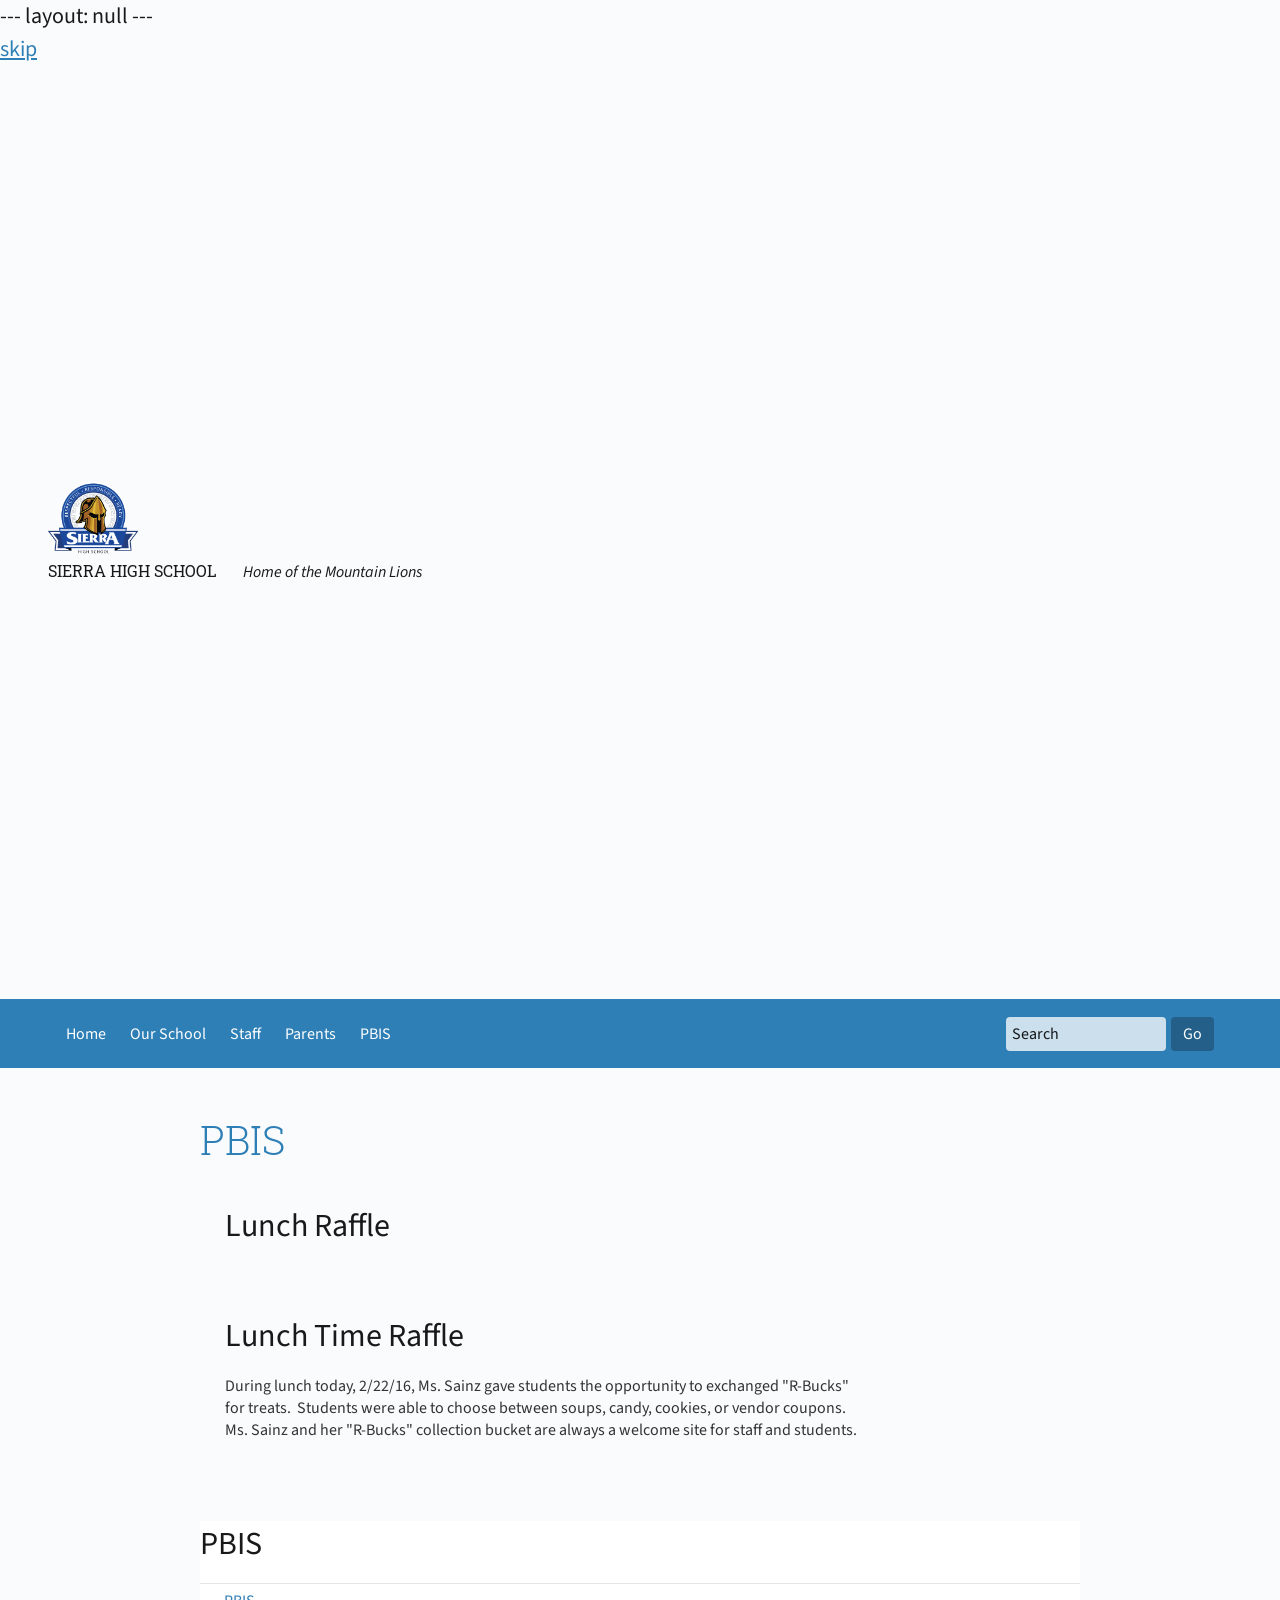
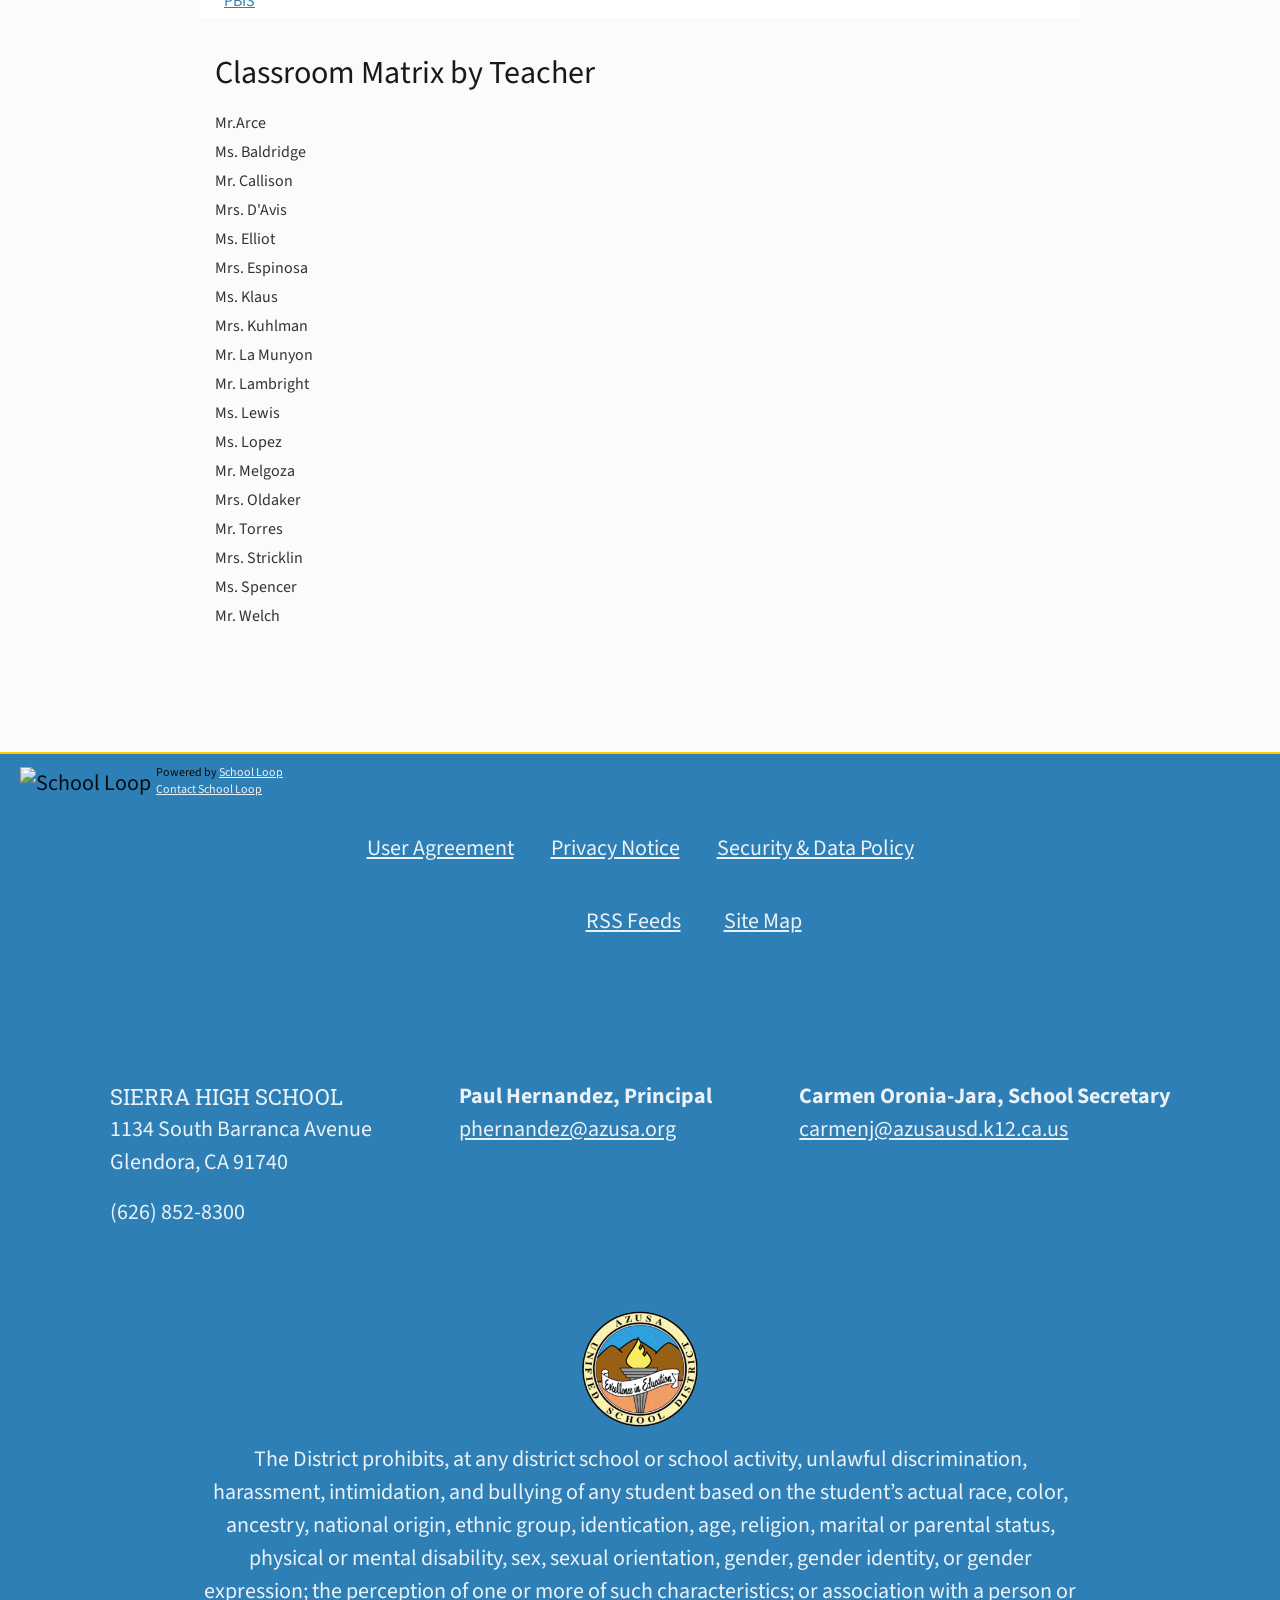
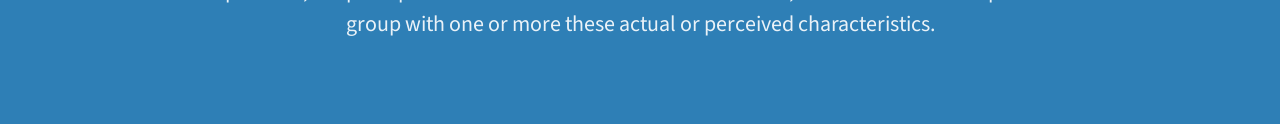
==== news.html @ fa93242d "Add example pages for school loop" ====
---
layout: null
---
<!DOCTYPE html PUBLIC "-//W3C//DTD XHTML 1.0 Transitional//EN" "http://www.w3.org/TR/xhtml1/DTD/xhtml1-transitional.dtd"><html xmlns="http://www.w3.org/1999/xhtml" lang="en"><head>
    <!-- Header Top Templates -->
    <meta http-equiv="content-type" content="text/html; charset=UTF-8">
    <meta http-equiv="X-UA-Compatible" content="IE=edge">
    <!--meta name="viewport" content="width=device-width, minimum-scale=1.0, maximum-scale=1.0"-->

            <title>Sierra High School: PBIS</title>

    <!-- Nagios fodder -->

    <meta name="vpid" content="1315904561805">



<!-- begin CSS Section -->
<link rel="stylesheet" type="text/css" href="https://cdn.schoolloop.com/1611160921/static/lib/jquery/1.8/css/smoothness/jquery-ui-1.8.16.custom.css" media="all">
        <link rel="stylesheet" type="text/css" href="https://cdn.schoolloop.com/portalcdn/version_1611160921ssl/css/master.css" media="screen">

    <style type="text/css" media="screen">
        body {
            background: #fff7d9 url(/simg/blue_gold/f/f4_background.gif) repeat-x;
            font: 13px Arial, sans-serif;
            margin-top: 5px; margin-right:0px; margin-bottom:0px; margin-left: 0px; padding-top: 0px; padding-right: 0px; padding-bottom: 0px; padding-left: 0px;}

            .home_background {background: #fff7d9 url(/simg/blue_gold/f/f4_background.gif) repeat-x;}

    #container_content {width: 970px;
    text-align: left;
        background: #ffffff ;

    margin:  0px 0px 0px 0px;
    padding: 0px;

    }

a.icon_rss {float: left; background: url(https://cdn.schoolloop.com/1611160921/img/icon_rss.gif) left no-repeat; display: block; height: 15px; font: normal 10px Verdana, Arial, Helvetica, sans-serif; color:#ffffff; text-decoration:none; padding: 0px 3px 0px 20px; margin: 0px 10px 1px 5px; text-align: left;}
a.icon_rss:hover {background: url(https://cdn.schoolloop.com/1611160921/img/icon_rss.gif) left no-repeat; color: #ffcc00; text-decoration: none;}

a.icon_translate {float: left; background: url(https://cdn.schoolloop.com/1611160921/img/icon_translate.gif) left no-repeat; display: block; height: 15px; font: normal 10px Verdana, Arial, Helvetica, sans-serif; color:#ffffff; text-decoration:none; padding: 0px 3px 0px 28px; margin: 0px 0px 1px 5px; text-align: left;}
a.icon_translate:hover {background: url(https://cdn.schoolloop.com/1611160921/img/icon_translate.gif) left no-repeat; color: #ffcc00; text-decoration: none;}

h1 {font-family: Verdana, Arial, Helvetica, sans-serif; font-weight: 400; font-size: 28px; color: #666; margin: 0px 0px 10px 0px; padding: 0px 0px 0px 0px; border-bottom:#cccccc solid 1px;}
h2 {font-family: Verdana, Arial, Helvetica, sans-serif; font-weight: 400; font-size: 22px; color: #333; margin: 7px 0px 0px 0px; padding: 0px 0px; text-transform: uppercase;}
h3 {font-family: Verdana, Arial, Helvetica, sans-serif; font-weight: bold; font-size: 15px; margin: 0px 0px 0px 0px; padding: 0px 0px 2px 0px; }
h4 {font-family: Verdana, Arial, Helvetica, sans-serif; font-weight: bold; font-size: 14px; color: #666666; margin: 0px 0px 0px 0px; padding: 0px 0px 0px 0px; }
h5 {font-family: Verdana, Arial, Helvetica, sans-serif; font-weight: bold; font-size: 13px; color: #cccccc; margin: 0px 0px 0px 0px; padding: 0px 0px 0px 0px; text-transform: uppercase; }


#page_title_login {font-weight: 400; font-size: 38px; color: #444; padding: 0px; margin-top: 30px; clear: both}
#page_title_login div{font-weight: 400; font-size: 22px; color: #888; padding: 0px; margin: 0px; clear: both}
#page_title {font-weight: 400; font-size: 28px; color: #444; padding: 10px 10px 5px 10px; margin: 2px 0px 10px 0px; border-bottom: 1px #eee solid; clear: both}
#page_title .sub {float: left; font-weight: 400; font-size: 20px; color: #666; margin: 8px 0px 0px 5px; padding: 0px 0px; }
#page_title_nav {font-family: Verdana, Arial, Helvetica, sans-serif; font-weight: bold; font-size: ; color: ; padding: 0px 10px 0px 15px; margin: 2px 0px 10px 0px; border-bottom: 1px #cccccc solid; clear: both}
#page_title_column {font-family: Verdana, Arial, Helvetica, sans-serif; font-weight: bold; font-size: ; color: ; padding: 0px 10px 0px 15px; margin: 2px 0px 10px 0px; border-bottom: 1px #cccccc solid; clear: both}


#container_page {width: 970px; text-align: left; margin: 0px auto;
border-top: 2px #ffcc00 solid;
border-right: 2px #ffcc00 solid;
border-bottom: 2px #ffcc00 solid;
border-left: 2px #ffcc00 solid;

}




/* ######### CMS Nav ######### */



.container_cms_tools_top {width: auto; height: auto; background: url(/img/cms_tools_main_bg.gif); margin: 0 auto; padding-top: 1px; margin-bottom: 0px;}
.container_cms_tools_page {width: auto; background: url(/img/cms_page_tools_bg.gif) no-repeat; margin: 5px 0px 0px 0px; padding: 5px 0px 2px 0px; margin-bottom: 0px; vertical-align: bottom;}
.container_cms_tools_page_changed {width: auto; background: url(/img/cms_page_tools_bg_changed.png) no-repeat; margin: 5px 0px 0px 0px; padding: 5px 0px 2px 0px; margin-bottom: 0px; vertical-align: bottom;}

#cms_tools_top {width: auto; margin: 0px auto; clear: both; text-align: left;}


/* -- Quick Design -- */
.quick_select {float: left; background: #ffffff; border: 1px #cccccc dashed; padding: 5px; text-align: center; margin: 0px 25px 40px 0px}
.quick_select a.preview{display: block; font-family: Verdana, Arial, Helvetica, sans-serif; font-size: 10px; padding: 5px 0px 5px 0px}
.quick_select a.preview:hover{display: block; background: #ffffbb; font-family: Verdana, Arial, Helvetica, sans-serif; font-size: 10px; padding: 5px 0px 5px 0px}
.quick_select img{border: 1px #cccccc solid; margin: 0px; padding: 0px }
.quick_select .title{padding: 0px 0px 10px 0px}


.btn_quick_select_lg a{display: block; background: #ffffff; font-size: 14px; color: #3366cc; font-weight: bold; margin: 0px; padding: 5px 5px 5px 5px; text-align: center; border: 1px #ffffff solid;}
.btn_quick_select_lg a:hover{display: block; background: #ffffbb; padding: 5px 5px 5px 5px; color: #3366cc; border: 1px #3366cc solid; text-decoration: none;}

.btn_swatch {float: left; display: block; width: 140px; height: auto; font-weight: bold; margin: 0px 20px 15px 0px; padding: 5px 5px 5px 5px; text-align: center; border: 1px #cccccc solid;}
.btn_swatch:hover{background: #ffffbb; border: 1px #3366cc solid; text-decoration: none;}


/* -- Quick Design with Skins-- */
.design_select {float: left; background: #ffffff; border: 1px #cccccc dashed; padding: 0px 5px 0px 5px; text-align: center; margin: 0px}
.design_select a.preview{display: block; font-family: Verdana, Arial, Helvetica, sans-serif; font-size: 10px; padding: 5px 0px 5px 0px}
.design_select a.preview:hover{display: block; background: #ffffbb; font-family: Verdana, Arial, Helvetica, sans-serif; font-size: 10px; padding: 5px 0px 5px 0px}
.design_select img{border: 2px #cccccc solid; margin: 0px; padding: 0px }
.design_select .title{font-family: Arial, Helvetica, sans-serif; font-size: 13px; font-weight: bold; color: #3366cc; padding: 5px 0px 5px 0px}

.skin_select {float: left; background: #ffffff; border: 1px #cccccc dashed; padding: 5px; text-align: center; margin: 0px 15px 0px 15px}
.skin_select a.preview{display: block; font-family: Verdana, Arial, Helvetica, sans-serif; font-size: 10px; padding: 5px 0px 5px 0px}
.skin_select a.preview:hover{display: block; background: #ffffbb; font-family: Verdana, Arial, Helvetica, sans-serif; font-size: 10px; padding: 5px 0px 5px 0px}
.skin_select img{border: 2px #cccccc solid; margin: 0px; padding: 0px }
.skin_select .title{font-family: Arial, Helvetica, sans-serif; font-size: 13px; font-weight: bold; color: #666666; padding: 5px 0px 5px 0px}

.preview_box {overflow: auto; margin-left: 50px; padding: 5px 0px 5px 5px; width: 325px; height: 260px; background:#f9f9f9; border-right: 1px #cccccc solid; border-bottom: 1px #cccccc solid; border-left: 1px #cccccc solid;}
.preview_box_title {font-size: 13px; font-weight: bold; color: #666666; padding: 5px 5px 5px 55px; margin: 0px; border-bottom: 1px #cccccc solid  }
.preview_box_image {margin-bottom: 10px; margin-right: 10px; border: 2px #cccccc solid}

.design_select_spacing {float: left; width: 110px; height: 10px;}

.design_select_column_left{float: left; background: #ffffdd; padding: 10px 25px 10px 25px; margin-bottom: 20px}
.design_select_column_left h2{font-size: 22px; margin-bottoom: 5px}

.design_select_column_right{float: left; background: #ecf3f4; padding: 10px 25px 10px 25px; margin-bottom: 20px}
.design_select_column_right h2{font-size: 22px; margin-bottoom: 5px}

.btn_design_select_lg a{display: block; background: #ffffff; font-size: 14px; color: #3366cc; font-weight: bold; margin: 0px; padding: 2px; text-align: center; border: 1px #ffffff solid;}
.btn_design_select_lg a:hover{display: block; background: #ffffbb; padding: 2px; color: #3366cc; border: 1px #3366cc solid; text-decoration: none;}

.btn_swatch {float: left; display: block; width: 140px; height: auto; font-weight: bold; margin: 0px 20px 15px 0px; padding: 5px 5px 5px 5px; text-align: center; border: 1px #cccccc solid;}
.btn_swatch:hover{background: #ffffbb; border: 1px #3366cc solid; text-decoration: none;}



.setup {margin: 0px;}
.setup .number{float: left; height: 25px; background: #ffffbb; font-size: 22px; color: #000000; border-bottom: 3px #f1b209 solid; border-top: 1px #f1b209 solid; border-right: 1px #f1b209 solid; border-bottom: 3px #f1b209 solid; border-left: 1px #f1b209 solid; padding: 2px 2px 0px 5px;}
.setup .label{float: left; height: 26px; width: 887px; font-size: 22px; font-weight: bold; color: #000000; border-bottom: 3px #f1b209 solid; padding: 2px 0px 0px 5px;}

.setup .number_grey{float: left; height: 25px; background: #efefef; font-size: 22px; color: #999999; border-bottom: 3px #999999 solid; border-top: 1px #999999 solid; border-right: 1px #999999 solid; border-bottom: 3px #999999 solid; border-left: 1px #999999 solid; padding: 2px 2px 0px 5px;}
.setup .label_grey{float: left; height: 26px; width: 887px; font-size: 22px; font-weight: bold; color: #999999; border-bottom: 3px #999999 solid; padding: 2px 0px 0px 5px;}


.step_table {margin: 0px;}
.step_table .numbers {background: #7e9831; padding: 5px 5px 10px 5px; text-align: right; color: #ffffff; font-size: 22px; font-weight: bold;}
.step_table .wide {padding: 5px 0px 10px 5px; }


#stats {width: 560px;}
#stats .total{font-size: 11px; float: right; text-align: right; padding-right: 10px; margin: 1px; padding-top: 3px;
}


.img_instruction {width: auto; font-weight: bold; background: #cccccc; padding: 20px 20px 0px 20px}
.img_instruction p {color: #cc0000;}



/* -- CMS Add Page Form Blocks --  */
#template_select {margin: 0px;}
#template_select .block {float: left; width: 190px; height: 190px; margin: 0px 15px 5px 0px; border: 1px #cccccc solid; text-align: center; }
#template_select .block img{margin-bottom: 5px;}
#template_select .block_highlight{width: auto; height: 20px; margin-bottom: 5px; background: #ffffbb; vertical-align: middle; text-align: center; border-bottom: 1px #cccccc solid;}

a.icon_delete {
    float: right;
    background: url(/img/icon_locker_delete_sm.png) no-repeat center;
    width: 18px;
    height: 18px;
    display: block;
    cursor: pointer;
    margin-left: 10px;

    }


a.icon_delete:hover {
    background: #f90 url(/img/icon_locker_delete_sm.png) no-repeat center;
    border-radius: 3px;
    -moz-border-radius: 3px;
    -webkit-border-radius: 3px;

    }

.small_link {font-size: 11px; padding-right: 10px;}
.site_map {margin: 0px 0px 0px 0px;}

#moveable_items_area {border: 2px #FAF6DA solid;}



.site_map .background {padding: 2px 2px 2px 0px; margin: 0px; background: #faf6da;}

.site_map h2{float: left; margin: 0px 0px 0px 15px; font-size: 15px; }
.site_map .float_left{float: left; padding-top: 5px; margin-right: 15px; background: #ffffff}
.site_map .move{float: left; width: 20px; height: auto; padding-left: 2px; font-size: 1px; line-height: 1px;}
.site_map .home_row {background: #faf6da; margin: 0px 0px 0px 0px; height: 18px; padding: 10px 0px 5px 20px; border-top: 1px #ddd solid; border-bottom: 1px #ddd solid; vertical-align: middle;}
.site_map .home_row h2{color: #ff0000;}

.site_map .tlm_cluster {background: #f2f0e9; padding: 1px; padding-top: 0px;}
                    /*
.site_map .tlm_row {background: #faf8ec; margin: 0px 0px 0px 0px; padding: 10px 5px; vertical-align: middle; border-top: 1px #ddd solid; border-bottom: 1px #ddd solid;}
                                                                                                                                                                       */


.site_map .tlm_row h2 {font-family: Arial, Helvetica, san-serif; font-size: 18px; font-weight: normal; color: #333; text-transform: none; padding-left: 0px;}
.site_map .tlm_row img {margin-right: 5px}
.site_map .section_row {padding: 5px; vertical-align: middle; font-weight: normal} /*border-left: 1px #ccc dashed;  */

.site_map .section_row_section {padding: 5px 5px 0px 5px; vertical-align: middle; font-weight: normal}


.site_map .page_row {padding: 5px; background: url('https://cdn.schoolloop.com/1611160921/img/icon_site_map_page.gif') 20px no-repeat; padding-left: 45px; vertical-align: middle; margin: 0px;}
.site_map .page_row_highlight {background: #ffffbb; margin: 0px 0px 0px 0px; height: 13px; padding: 3px 0px 3px 35px; vertical-align: middle;}

.site_map .page_row {cursor:move}

.site_map .page_row:hover {
           background-color: #F2C477;
           }

.page_row_name {
    float: left; width: auto; padding: 3px 0px 0px 0px;
}

.site_map_right {font-size: 11px; padding-top: 5px; float: right;}

.site_map .site_map_homepage_icon {background: #faf6da url('https://cdn.schoolloop.com/1611160921/img/icon_site_map_page.gif') left no-repeat;}
.site_map .site_map_page {background: #fff url('https://cdn.schoolloop.com/1611160921/img/icon_site_map_page.gif') left no-repeat;}

.site_map .site_map_section {margin-bottom:2px; padding-top: 0px;}

.ajax_accordion_row > .site_map_section .folder_icon, .site_map_subsection .folder_icon {
display:block;
background: url('/img/icon_locker_sprite.png') 0px 125px;
width: 20px;
height: 20px;
float:left;
}

.ajax_accordion_row.current > .site_map_section .folder_icon, .ajax_accordion_row.current.site_map_subsection .folder_icon {
display:block;
background: url('/img/icon_locker_sprite.png') -20px 125px;
width: 20px;
height: 20px;
float:left;
}


.site_map .site_map_subsection {background-color: #faf8e; padding-right: 0px;} /* c */

.site_map .current{
        border-right: none;
        }
a.btn_nav_site_map {font: bold 11px Arial, Helvetica, sans-serif; color:#3366cc; line-height: 18px; text-decoration:none; padding: 2px 5px 2px 5px; margin: 0px 0px 0px 0px; background:#ffffff; border: #3366cc solid 1px;}
a.btn_nav_site_map:visited {font: bold 11px Arial, Helvetica, sans-serif; color:#3366cc; line-height: 18px; text-decoration:none; padding: 2px 5px 2px 5px; margin: 0px 0px 0px 0px; background:#ffffff; border: #3366cc solid 1px;}
a.btn_nav_site_map:hover {font: bold 11px Arial, Helvetica, sans-serif; color:#ffffff;  line-height: 18px; text-decoration:none; padding: 2px 5px 2px 5px; margin: 0px 0px 0px 0px; background:#3366cc; border: #3366cc solid 1px;}











/* CMS Sitemap Nav ------------------------------------------*/

#menuwrapper {
	border-bottom: 1px #ddd solid;
    margin-bottom: 5px;
    padding: 5px;

}

.clearit {
	clear: both;
	height: 0px;
	font-size: 0px;
}

#nav_cms, #nav_cms ul {
	padding: 0px;
	margin: 0px;
	list-style: none;
	font-family: Arial, Helvetica, sans-serif;
}
#nav_cms a {
	display: block;
	text-decoration: none;
	padding: 5px 10px 5px 10px;
	font-size: 11px;

}

#nav_cms a.trigger {
	font: bold 11px Arial, Helvetica, sans-serif;
    color:#4a7dbb;
    text-decoration:none;
    padding: 5px;
    margin: 0px 2px 0px 0px;
    background: #fff;
    border: #4a7dbb solid 1px;
}

#nav_cms a.trigger:hover {
    color:#fff;
    text-decoration:none;
    background: #f90;
    border: #f90 solid 1px;
}

#nav_cms li {
	float: left;
	width: 144px;
}
#nav_cms li {position: relative;}

/* hide from IE mac \*/
#nav_cms li {position: static; width: auto;}
/* end hiding from IE5 mac */

#nav_cms li ul, #nav_cms ul li  {
	width: 144px;
}
#nav_cms ul li a  {
	color: #3366cc;
	border-right: 0;
    border-left: 1px #fff solid;
	padding: 5px 10px;
}
#nav_cms li ul {
	position: absolute;
	display: none;
    margin-top: -1px;
    padding-bottom: 4px;
    background-color: #FFFFFF;
	border-left: 1px solid #4a7dbb;
	border-right: 1px solid #4a7dbb;
	border-bottom: 1px solid #4a7dbb;
}

#nav_cms li:hover a, #nav_cms a:focus,
#nav_cms a:active, #nav_cms li.p7hvr a {

}

#nav_cms li:hover ul, #nav_cms li.p7hvr ul {
	display: block;
}

#nav_cms li:hover ul a, #nav_cms li.p7hvr ul a {
	color: #4a7dbb;
	background: transparent;
    border-left: 1px #fff solid;
}
#nav_cms ul a:hover {
	background: #f90 !important;
	color: #fff !important;
    border-left: 1px #f90 solid;
}


/* CMS Grey Nav ------------------------------------------*/
#nav_cms2, #nav_cms2 ul {
	padding: 0px;
	margin: 0px;
	list-style: none;
	font-family: Arial, Helvetica, sans-serif;
}
#nav_cms2 a {
	display: block;
	text-decoration: none;
	padding: 5px 10px 5px 10px;
	font-size: 11px;

}

#nav_cms2 a.trigger {
	font: bold 11px Arial, Helvetica, sans-serif;
    color:#4a7dbb;
    text-decoration:none;
    padding: 5px;
    margin: 0px 2px 0px 0px;
    background: #fff;
    border: #4a7dbb solid 1px;
}

#nav_cms2 a.trigger:hover {
	font: bold 11px Arial, Helvetica, sans-serif;
    color:#4a7dbb;
    background-color: #f90;
    text-decoration:none;
    padding: 5px;
    margin: 0px 2px 0px 0px;
    background: #fff;
    border: #f90 solid 1px;
}

#nav_cms2 li {
	float: left;
	width: 144px;
}
#nav_cms2 li {position: relative;}

/* hide from IE mac \*/
#nav_cms2 li {position: static; width: auto;}
/* end hiding from IE5 mac */

#nav_cms2 li ul, #nav_cms2 ul li  {
	width: 144px;
}
#nav_cms2 ul li a  {
	color: #3366cc;
	border-right: 0;
	padding: 3px 10px 3px 10px;
}
#nav_cms2 li ul {
	position: absolute;
	display: none;
    margin-top: 0px;
    padding-bottom: 4px;
    background-color: #FFFFFF;
	border-left: 1px solid #cccccc;
	border-right: 1px solid #cccccc;
	border-bottom: 1px solid #cccccc;
}

#nav_cms2 li:hover a, #nav_cms2 a:focus,
#nav_cms2 a:active, #nav_cms2 li.p7hvr a {
	color: #fff;
	background-color: #f90;
}

#nav_cms2 li:hover ul, #nav_cms2 li.p7hvr ul {
	display: block;
}

#nav_cms2 li:hover ul a, #nav_cms2 li.p7hvr ul a {

}
#nav_cms2 ul a:hover {
	background-color: #f90!important;
	color: #4a7dbb !important;
}


/* CMS Small Grey Nav (Within Content ------------------------------------------*/
.nav_cms3{padding: 0px 0px 0px 0px; margin: 1px 0px 0px 0px; vertical-align:middle;
voice-family: "\"}\"";
voice-family: inherit;
}

.nav_cms3 ul{
float: left;
font: bold 11px Arial, Helvetica, sans-serif;
margin:0px 3px 0px 0px;
padding:0px;
list-style:none;
}

.nav_cms3 li{
display:inline;
padding:0px 0px 0px 0px;
}


.nav_cms3 a{
font: bold 11px Arial, Helvetica, sans-serif;
    color:#4a7dbb;
    text-decoration:none;
    padding: 5px;
    margin: 0px 2px 0px 0px;
    background: #fff;
    border: #4a7dbb solid 1px;

}





.nav_cms3 a:hover{
font: bold 11px Arial, Helvetica, sans-serif;
    color:#fff;
    text-decoration:none;
    padding: 5px;
    margin: 0px 2px 0px 0px;
    background: #f90;
    border: #f90 solid 1px;

}


.nav_cms3 .selected a, .nav_cms3 .selected a span{ /*currently selected tab*/
font: bold 11px Arial, Helvetica, sans-serif;
    color:#4a7dbb;
    text-decoration:none;
    padding: 5px;
    margin: 0px 2px 0px 0px;
    background: #fff;
    border: #4a7dbb solid 1px;
}

/* ######### Style for Drop Down Menu ######### */

.dropmenudiv_nav_cms3{
position:absolute;
top: 0px;
margin: -1px 0px 0px 0px;
padding: 0px 0px 3px 0px;
font:normal 11px Arial;
z-index:10000;
background: #ffffff;
border-right: 1px #aaaaaa solid;
border-bottom: 1px #aaaaaa solid;
border-left: 1px #aaaaaa solid;
width: 145px;
visibility: hidden;
}


.dropmenudiv_nav_cms3 a{
color: #4a7dbb;
display: block;
padding: 5px 10px;
text-decoration: none;
z-index:100;
}

* html .dropmenudiv_employee a{ /*IE only hack*/
width: 100%;
}

.dropmenudiv_nav_cms3 a:hover{ /*THEME CHANGE HERE*/
background: #f90;
color: #fff;
text-decoration: none;
z-index:100;
}


/* CMS Small Grey Nav (Within Content ------------------------------------------*/
.nav_cms3{padding: 0px 0px 0px 0px; margin: 1px 0px 0px 0px; vertical-align:middle;
voice-family: "\"}\"";
voice-family: inherit;
}


.nav_link_drop {
margin:0px ;
padding:0px;
list-style:none;

}

/* make the LI display inline */
/* it's position relative so that position absolute */
/* can be used in submenu */

.nav_link_drop li {
float:left;
display:block;
position:relative;
margin:0px;

}

/* this is the parent menu */
.nav_link_drop li a {
display:block;
text-decoration:none;
padding: 2px 3px;
margin: 0px 0px 0px 0px;
background: transparent;
border: 0px;
}

.nav_link_drop li a:hover {
display:block;
color: #fff;
background: #f90;
text-decoration:none;
padding: 5px 3px;
margin: 0px 0px 0px 0px;
background: transparent;
border: 0px;
}

/* you can make a different style for default selected value */
.nav_link_drop a.selected {
display:block;
text-decoration:none;
padding: 2px 3px;
margin: 0px 0px 0px 0px;
background: transparent;
border: 0px;}

/* submenu, it's hidden by default */
.nav_link_drop ul {
width:145px;
text-align: left;
position:absolute;
left:0;
display:none;
margin:0px;
padding:0;
list-style:none;
background: #ffffff;
border-right: 1px #aaaaaa solid;
border-bottom: 1px #aaaaaa solid;
border-left: 1px #aaaaaa solid;

}

.nav_link_drop ul li {
text-transform: none;
z-index: 550;
float:left;

}

/* display block will make the link fill the whole area of LI */
.nav_link_drop ul a {
font: normal 11px Arial, Helvetica, sans-serif;
display:block;
padding: 3px 5px 3px 5px;
margin: 0px;
color:#003387;
background: #ffffff;
border: none;
width: 134px;
}

.nav_link_drop ul a:hover {
font: normal 11px Arial, Helvetica, sans-serif;
color:#003387;
padding: 3px 5px 3px 5px;
margin: 0px;
background: #ffffbb;
border: none;

}

/* fix ie6 small issue */
/* we should always avoid using hack like this */
/* should put it into separate file : ) */
*html .nav_link_drop ul {
margin:0 0 0 -2px;
}



/*  SCHOOL Nav LEVEL ONE  */
.nav-school2 {padding: 0px;}

.nav-school2 ul.dropdown {
    position: relative;
    z-index: 500;
    list-style: none;
    margin: 0px;
    padding: 0px;
    text-align: left;
}

.nav-school2 ul.dropdown li {
    list-style: none;
    font-size: 11px;
    float: left;
    zoom: 1;}

.nav-school2 ul.dropdown li a:hover {
    color: #003387;
    background-color: #f2f2f2;
    text-decoration:none; }

.nav-school2 ul.dropdown li a {
    color: #003387;
    display: block;
    padding: 7px 10px;
}

.nav-school2 ul.dropdown li:hover { position: relative; }


/* LEVEL TWO */
.nav-school2 ul.dropdown ul {
    font-size: 11px;
    width: 175px;
    visibility: hidden;
    position: absolute;
    top: 100%; left: 0;
    border-right: 1px #aaa solid;
    border-bottom: 1px #aaa solid;
    border-left: 1px #aaa solid;
    list-style: none;
    margin: 0px;
    padding: 0px;

}
.nav-school2 ul.dropdown ul li {
    font-weight: normal;
    background: #fff;
    float: none; }

.nav-school2 ul.dropdown ul li:hover {
    font-weight: normal;
    background: #fff;
    float: none; }

/* IE 6 & 7 Needs Inline Block */
.nav-school2 ul.dropdown ul li a
{ border-left: none; width: 155px; background: #fff; padding: 5px 10px; color: #003387;}

.nav-school2 ul.dropdown ul li a:hover
{ border-left: none; background: #ff9900; color: #fff;}

/*
	LEVEL THREE
*/
ul.dropdown ul ul 					{ left: 100%; top: 0; }
ul.dropdown li:hover > ul 			{ visibility: visible; }







.nav_cms4 ul{
float: left;
font-size: 11px;
margin:0px 0px 0px 0px;
padding:0px;
list-style:none;
}

.nav_cms4 li{
display:inline;
padding:0px 0px 0px 0px;
}


.nav_cms4 a{
float:left;
height: 14px;
display: block;
color: #fff;
margin:0px 0px 0px 0px;
padding: 7px 3px;
text-decoration:none;

}

.nav_cms4 .selected a, .nav_cms4 .selected a span{ /*currently selected tab*/
float:left;
height: 14px;
display: block;
color: #fff;
margin:0px 0px 0px 0px;

text-decoration:none;
}

.nav_cms4 a:hover{
color: #003387;
height: 14px;
background-color: #efefef;
margin:0px 0px 0px 0px;

text-decoration:none; }







/* ######### Drop CMS Nav ######### */

.nav_cms_controls {width: auto; padding: 0px 0px 0px 0px; margin: 1px 0px 0px 0px; vertical-align:middle;
voice-family: "\"}\"";
voice-family: inherit;
}

.nav_cms_controls ul{
float: left;
font: bold 11px Arial, Helvetica, sans-serif;
margin:0px;
padding:0px;
list-style:none;
}

.nav_cms_controls li{
display:inline;
margin:0px 0px 0px 0px;
padding:0px 0px 0px 0px;

}

.nav_cms_controls li.label{
float:left;
display: block;
color: #000000;
margin:3px 2px 5px 0px;
padding: 3px 10px 3px 7px;
text-decoration:none;
text-transform:none;
}


.nav_cms_controls a{
float:left;
display: block;
background: #ffffff;
margin:3px 2px 5px 0px;
padding: 3px 10px 3px 7px;
text-decoration:none;
}

.nav_cms_controls a:hover{
background: #ffffbb;
text-decoration:none; }


.nav_cms_controls .selected a, #nav_cms .selected a span{ /*currently selected tab*/
background-color: #ffffff;
}



a.btn_cms_page2 {font: bold 11px Arial, Helvetica, sans-serif; text-transform: none; color:#3366cc; text-decoration:none; padding: 0px 4px 0px 4px; margin: 0px 0px 0px 0px; background: #ffffbb; border: #3366cc solid 1px;}
a.btn_cms_page2:visited {font: bold 11px Arial, Helvetica, sans-serif; text-transform: none; color:#3366cc; text-decoration:none; padding: 2px 4px 2px 4px; margin: 0px 0px 0px 0px; background: #ffffbb; border: #3366cc solid 1px;}
a.btn_cms_page2:hover {font: bold 11px Arial, Helvetica, sans-serif; text-transform: none; color:#ffffff; text-decoration:none; padding: 2px 4px 2px 4px; margin: 0px 0px 0px 0px; background:#3366cc; border: #3366cc solid 1px;}


a.btn_cms_page_alert {font: bold 13px Arial, Helvetica, sans-serif; color:#3366cc; text-decoration:none; padding: 0px 4px 0px 4px; margin: 0px 0px 0px 0px; background: #ffffbb; border: #cc0000 solid 1px;}
a.btn_cms_page_alert:visited {font: bold 13px Arial, Helvetica, sans-serif; color:#3366cc; text-decoration:none; padding: 0px 4px 0px 4px; margin: 0px 0px 0px 0px; background: #ffffbb; border: #cc0000 solid 1px;}
a.btn_cms_page_alert:hover {font: bold 13px Arial, Helvetica, sans-serif; color:#3366cc; text-decoration:none; padding: 0px 4px 0px 4px; margin: 0px 0px 0px 0px; background:#ffffff; border: #3366cc solid 1px;}

a.btn_cms_page_grey {font: bold 13px Arial, Helvetica, sans-serif; color:#3366cc; text-decoration:none; padding: 0px 4px 0px 4px; margin: 0px 0px 0px 0px; background: #ffffff; border: #cccccc solid 1px;}
a.btn_cms_page_grey:visited {font: bold 13px Arial, Helvetica, sans-serif; color:#3366cc; text-decoration:none; padding: 0px 4px 0px 4px; margin: 0px 0px 0px 0px; background: #ffffff; border: #cccccc solid 1px;}
a.btn_cms_page_grey:hover {font: bold 13px Arial, Helvetica, sans-serif; color:#ffffff; text-decoration:none; padding: 0px 4px 0px 4px; margin: 0px 0px 0px 0px; background:#3366cc; border: #3366cc solid 1px;}

a.btn_cms_page_big {font: bold 18px Arial, Helvetica, sans-serif; line-height: 15px; color:#ffffff; text-decoration:none; padding: 0px 4px 0px 4px; margin: 0px 0px 0px 0px; background:#3366cc; border: #3366cc solid 1px;}
a.btn_cms_page_big:visited {font: bold 18px Arial, Helvetica, sans-serif; line-height: 15px; color:#ffffff; text-decoration:none; padding: 0px 4px 0px 4px; margin: 0px 0px 0px 0px; background:#3366cc; border: #3366cc solid 1px;}
a.btn_cms_page_big:hover {font: bold 18px Arial, Helvetica, sans-serif; line-height: 15px; color:#3366cc; text-decoration:none; padding: 0px 4px 0px 4px; margin: 0px 0px 0px 0px; background:#ffffff; border: #3366cc solid 1px;}

a.btn_cms_public01 {font: bold 13px Arial, Helvetica, sans-serif; line-height: 15px; color:#ffffff; text-decoration:none; padding: 2px 4px 2px 4px; margin: 0px 0px 0px 0px; background:#3366cc; border: #3366cc solid 2px;}
a.btn_cms_public01:hover {font: bold 13px Arial, Helvetica, sans-serif; line-height: 15px; color:#3366cc; text-decoration:none; padding: 2px 4px 2px 4px; margin: 0px 0px 0px 0px; background:#ffffff; border: #3366cc solid 2px;}
a.btn_cms_public01:visited {font: bold 13px Arial, Helvetica, sans-serif; line-height: 15px; color:#ffffff; text-decoration:none; padding: 2px 4px 2px 4px; margin: 0px 0px 0px 0px; background:#3366cc; border: #3366cc solid 2px;}


a.btn_cms_public02 {font: bold 13px Arial, Helvetica, sans-serif; line-height: 15px; color:#ffffff; text-decoration:none; padding: 2px 4px 2px 4px; margin: 0px 0px 0px 0px; background:#3366cc; border: #ffcc00 solid 2px;}
a.btn_cms_public02:visited {font: bold 13px Arial, Helvetica, sans-serif; line-height: 15px; color:#ffffff; text-decoration:none; padding: 2px 4px 2px 4px; margin: 0px 0px 0px 0px; background:#3366cc; border: #ffcc00 solid 2px;}
a.btn_cms_public02:hover {font: bold 13px Arial, Helvetica, sans-serif; line-height: 15px; color:#3366cc; text-decoration:none; padding: 2px 4px 2px 4px; margin: 0px 0px 0px 0px; background:#ffffff; border: #ffcc00 solid 2px;}



.btn_block {display: block; float: left; width: 200px; margin-right: 10px; height: 50px; margin-bottom: 15px; border: 1px #cccccc solid; padding: 5px 10px 0px 5px;}
.btn_block:hover{background: #ffffbb; border: 1px #3366cc solid; text-decoration: none;}
.btn_block .text {float: left; width: auto; font-weight: bold; padding: 15px 0px 0px 10px;}

a.btn_block_insert {font: bold 12px Arial, Helvetica, sans-serif; color:#3366cc; text-decoration:none; padding: 0px 4px 0px 4px; margin: 3px 0px 0px 0px; background: #ffffbb; border: 2px #3366cc solid;}
a.btn_block_insert:visited {font: bold 12px Arial, Helvetica, sans-serif; color:#3366cc; text-decoration:none; padding: 0px 4px 0px 4px; margin: 3px 0px 0px 0px; background: #ffffbb; border: 2px #3366cc solid;}
a.btn_block_insert:hover {font: bold 12px Arial, Helvetica, sans-serif; color:#3366cc; text-decoration:none; padding: 0px 4px 0px 4px; margin: 3px 0px 0px 0px; background: #ffffff; border: 2px #000000 solid;}

a.btn_block_edit {font: bold 11px Arial, Helvetica, sans-serif; color:#3366cc; line-height: 18px; text-decoration:none; padding: 0px 2px 0px 2px; margin: 3px 0px 5px 0px; background: #ffffff; border: #4876d3 solid 1px;}
a.btn_block_edit:visited {font: bold 11px Arial, Helvetica, sans-serif; color:#3366cc; line-height: 18px; text-decoration:none; padding: 0px 2px 0px 2px; margin: 3px 0px 5px 0px; background: #ffffff; border: #4876d3 solid 1px;}
a.btn_block_edit:hover {font: bold 11px Arial, Helvetica, sans-serif; color: #ffffff; line-height: 18px; text-decoration:none; padding: 0px 2px 0px 2px; margin: 3px 0px 5px 0px; background:#3366cc; border: #3366cc solid 1px;}


a.icon_block_add {float: left; width: 100%; height: 21px; display: block; margin-right: 5px; background: url(/img/cms/icon_add.gif) no-repeat; }
a.icon_block_add:hover {background: #ffff99 url(/img/cms/icon_add.gif) no-repeat; text-decoration: none; }

a.icon_block_edit {float: left; width: 21px; height: 21px; display: block; margin-right: 5px; background: url(/img/cms/icon_edit.gif) no-repeat;  margin-left: 5px }
a.icon_block_edit:hover {background: #ffff99 url(/img/cms/icon_edit.gif) no-repeat; text-decoration: none; }

a.icon_block_delete {float: right; width: 22px; height: 21px; display: block; background: url(/img/cms/icon_delete.gif) no-repeat; margin-right: 5px}
a.icon_block_delete:hover {background: #ffff99 url(/img/cms/icon_delete.gif) no-repeat; text-decoration: none; }

a.btn_standard {
white-space: nowrap;
font-weight: bold;
font-size: 11px;
color:#4a7dbb;
text-decoration:none;
padding: 5px;
margin: 0px;
background:#ffffff;
border: #4a7dbb solid 1px;
line-height: 25px;
text-transform: none;
}
a.btn_standard:hover {color:#ffffff; text-decoration:none; background:#f90; border: #f90 solid 1px; }
a.btn_standard:hover {color:#ffffff; text-decoration:none; background:#f90; border: #f90 solid 1px; }


.btn_select_lg a{display: block; background: #ffffbb; width: auto; height: auto; font-size: 14px; color: #3366cc; font-weight: bold; margin: 0px 0px 5px 0px; padding: 5px 5px 5px 5px; text-align: center; border: 1px #cccccc solid;}
.btn_select_lg a:hover{background: #3366cc; color: #ffffff; border: 1px #3366cc solid; text-decoration: none;}




    </style>


<style type="text/css" media="all">

.block_content_left {0px 0px 0px 0px;}
.block_content_left h2 {
    font-family: Verdana, Arial, Helvetica, sans-serif;
    font-size: 16px;
    color: #003387;
        font-weight: bold;
    background:  ;
    margin: 0px 0px 5px 0px;
    padding: 3px 5px 3px 5px;
        border-bottom: 2px #ffcc00 solid;
        text-transform: uppercase;
        height: auto;
}

.block_content_left h3 {
    font-family: Verdana, Arial, Helvetica, sans-serif;
    font-size: 14px;
    color: #003387;
        font-weight: bold;
    background:  ;
    margin: 0px 0px 0px 0px;
    padding: 0px 0px 0px 0px;
        border-top: 0px  solid;
        border-right: 0px  solid;
        border-bottom: 0px  solid;
        border-left: 0px  solid;
        height: auto;
}


.block_content_left p{
    font-size: 13px;
    color: #333333;
        font-weight: normal;
    background:  ;
    margin: 0px 0px 7px 0px;
    padding: 0px 0px 0px 0px;

}


.block_content_left .publish_title {
    font-family:  Verdana, Arial, Helvetica, sans-serif;
    font-size: 12px;
    color: #000000;
       font-weight: bold;
    background:  ;
    margin: 0px 0px 0px 0px;
    padding: 0px 0px 0px 0px;
        height: auto;
}

.block_content_left .publish_info {
    font-family: ;
    font-size: 11px;
    color: #666666;
    background:  ;
    margin: 0px 0px 0px 0px;
    padding: 0px 0px 0px 0px;
        height: auto;
}

.block_content_left .publish_content {
    font-family: ;
    font-size: 12px;
    color: #000000;
    background:  ;
    margin: 0px 0px 0px 0px;
    padding: 0px 0px 0px 0px;
        line-height: 17px;
        height: auto;
}

.block_content_left .publish_line {border-bottom: 1px #cccccc solid; font-size:1px; line-height:1px; width: 100%; margin: 3px 0px 3px 0px;}
.block_content_left hr {color:#cccccc; background-color:#cccccc; height: 1px; border: 0; width: 100%; margin: 3px 0px 3px 0px;}

/* --- Links ----*/
.block_content_left a{color: #3366cc;}
.block_content_left a:hover{color: #3366cc;}
.block_content_left a:visited{color: #3366cc;}

.block_content_left a.button1 {font-weight: bold; font-size: 11px; color:#3366cc; text-decoration:none; padding: 1px 5px 1px 5px; margin: 0px 0px 0px 0px; background:#ffffff; border: #3366cc solid 1px;}
.block_content_left a.button1:visited {font-weight: bold; font-size: 11px; color:#3366cc; text-decoration:none; padding: 1px 5px 1px 5px; margin: 0px 0px 0px 0px; background:#ffffff; border: #3366cc solid 1px;}
.block_content_left a.button1:hover {color:#ffffff; text-decoration:none; padding: 1px 5px 1px 5px; margin: 0px 0px 0px 0px; background:#3366cc; border: #3366cc solid 1px;}



.block_content_left .padding{padding-left: 15px;}

.block_content_left h4{margin:0px 0px 2px 0px; font-family: Verdana, Arial, Helvetica, sans-serif; font-weight:bold; font-size: ; color: ; padding:0px 0px 0px 0px;}
.block_content_left h5{margin:0px 0px 2px 0px; font-family: Verdana, Arial, Helvetica, sans-serif; font-weight:bold; font-size: ; color: ; padding:0px 0px 0px 0px;}

.block_content_left .nav {padding:1px 5px 1px 5px; margin:0px 0px 10px 0px; background: #efefef; border-right: 1px #cccccc solid; border-bottom: 1px #cccccc solid; border-left: 1px #cccccc solid; height: auto;}
.block_content_left .nav ul{margin:-1px 0px 0px 0px;padding:0px; list-style:none;}
.block_content_left .nav li{display:inline; margin:0px 0px 0px 0px; padding:0px 0px 0px 0px;}
.block_content_left .nav a {font: bold 11px Arial, Helvetica, sans-serif; color:#ffffff;  line-height: 18px; text-decoration:none; padding: 2px 5px 2px 5px; margin: 0px 0px 5px 0px; background:#3366cc; border: #3366cc solid 1px;}
.block_content_left .nav a:hover {font: bold 11px Arial, Helvetica, sans-serif; color:#3366cc; line-height: 18px; text-decoration:none; padding: 2px 5px 2px 5px; margin: 0px 0px 5px 0px; background:#ffffbb; border: #3366cc solid 1px;}

.block_content_main {margin: 0px 0px 0px 0px;}
.block_content_main h2 {
    font-family: Verdana, Arial, Helvetica, sans-serif;
    font-size: 22px;
    color: #003387;
       font-weight: bold;
    background:  ;
    margin: 0px 0px 10px 0px;
    padding: 5px 5px 5px 5px;
        border-top: 0px #ffcc00 solid;
        border-right: 0px #ffcc00 solid;
        border-bottom: 2px #ffcc00 solid;
        border-left: 0px #ffcc00 solid;
        text-transform: uppercase;
        height: auto;
}

.block_content_main h3 {
    font-family: Verdana, Arial, Helvetica, sans-serif;
    font-size: 16px;
    color: #003387;
        font-weight: bold;
    background:  ;
    margin: 0px 0px 0px 0px;
    padding: 0px 0px 0px 0px;
        border-top: 0px  solid;
        border-right: 0px  solid;
        border-bottom: 0px  solid;
        border-left: 0px  solid;
        height: auto;
}

.block_content_main p{
    font-size: 14px;
    color: #333333;
        font-weight: normal;
    background:  ;
    margin: 0px 0px 7px 0px;
    padding: 0px 0px 0px 0px;
}

.block_content_main table p, .block_content_right table p, .block_content_left table p {
    margin: 3px;
}

.block_content_main .publish_title {
    font-family:  Verdana, Arial, Helvetica, sans-serif;
    font-size: 15px;
    color: #000000;
       font-weight: bold;
    background:  ;
    margin: 0px 0px 0px 0px;
    padding: 0px 0px 0px 0px;
        height: auto;
}

.block_content_main .publish_info {
    font-family: ;
    font-size: 11px;
    color: #666666;
    background:  ;
    margin: 0px 0px 0px 0px;
    padding: 0px 0px 0px 0px;
        height: auto;
}

.block_content_main .publish_content {
    font-family: ;
    font-size: 13px;
    color: #000000;
    background:  ;
    margin: 0px 0px 0px 0px;
    padding: 0px 0px 0px 0px;
        line-height: 17px;
        height: auto;
}

.block_content_main .publish_line {border-bottom: 1px #cccccc solid; font-size:1px; line-height:1px; width: 100%; margin: 3px 0px 3px 0px;}
.block_content_left hr {color:#cccccc; background-color:#cccccc; height: 1px; border: 0; width: 100%; margin: 3px 0px 3px 0px;}


.block_content_main a{color: #3366cc;}
.block_content_main a:hover{color: #3366cc;}
.block_content_main a:visited{color: #3366cc;}

.block_content_main a.button1 {font-weight: bold; font-size: 11px; color:#3366cc; text-decoration:none; padding: 1px 5px 1px 5px; margin: 0px 0px 0px 0px; background:#ffffff; border: #3366cc solid 1px;}
.block_content_main a.button1:visited {font-weight: bold; font-size: 11px; color:#3366cc; text-decoration:none; padding: 1px 5px 1px 5px; margin: 0px 0px 0px 0px; background:#ffffff; border: #3366cc solid 1px;}
.block_content_main a.button1:hover {color:#ffffff; text-decoration:none; padding: 1px 5px 1px 5px; margin: 0px 0px 0px 0px; background:#3366cc; border: #3366cc solid 1px;}


.block_content_main h4 {font-family: Arial, Helvetica, sans-serif; font-weight: bold; font-size: ; color: ; margin: 0px 0px 0px 0px; padding: 0px 0px 0px 0px; }
.block_content_main h5 {font-family: Arial, Helvetica, sans-serif; font-weight: bold; font-size: ; color: ; margin: 0px 0px 0px 0px; padding: 0px 0px 0px 0px; }

.block_content_main .nav {padding:1px 5px 1px 5px; margin:-3px 0px 10px 0px; height: auto;}
.block_content_main .nav ul{margin:-1px 0px 0px 0px;padding:0px; list-style:none;}
.block_content_main .nav li{display:inline; margin:0px 0px 0px 0px; padding:0px 0px 0px 0px;}
.block_content_main .nav a {font: bold 11px Arial, Helvetica, sans-serif; color:#ffffff;  line-height: 18px; text-decoration:none; padding: 2px 5px 2px 5px; margin: 0px 0px 5px 0px; background:#3366cc; border: #3366cc solid 1px;}
.block_content_main .nav a:hover {font: bold 11px Arial, Helvetica, sans-serif; color:#3366cc; line-height: 18px; text-decoration:none; padding: 2px 5px 2px 5px; margin: 0px 0px 5px 0px; background:#ffffbb; border: #3366cc solid 1px;}

.block_content_right {margin: 5px 0px 0px 0px; }
.block_content_right h2 {
    font-family: Verdana, Arial, Helvetica, sans-serif;
    font-size: 16px;
    color: #003387;
        font-weight: bold;
    background:  ;
    margin: 0px 0px 5px 0px;
    padding: 3px 5px 3px 5px;
        border-bottom: 2px #ffcc00 solid;
        text-transform: uppercase;
        height: auto;
}

.block_content_right h3 {
    font-family: Verdana, Arial, Helvetica, sans-serif;
    font-size: 14px;
    color: #003387;
        font-weight: bold;
    background:  ;
    margin: 0px 0px 0px 0px;
    padding: 0px 0px 0px 0px;
        border-top: 0px  solid;
        border-right: 0px  solid;
        border-bottom: 0px  solid;
        height: auto;
}

.block_content_right p{
    font-size: 12px;
    color: #333333;
        font-weight: normal;
    background:  ;
    margin: 0px 0px 7px 0px;
    padding: 0px 0px 0px 0px;

}

.block_content_right .publish_title {
    font-family:  Verdana, Arial, Helvetica, sans-serif;
    font-size: 12px;
    color: #000000;
       font-weight: bold;
    background:  ;
    margin: 0px 0px 0px 0px;
    padding: 0px 0px 0px 0px;
        height: auto;
}

.block_content_right .publish_info {
    font-family: ;
    font-size: 11px;
    color: #666666;
    background:  ;
    margin: 0px 0px 0px 0px;
    padding: 0px 0px 0px 0px;
        height: auto;
}

.block_content_right .publish_content {
    font-family: ;
    font-size: 12px;
    color: #000000;
    background:  ;
    margin: 0px 0px 0px 0px;
    padding: 0px 0px 0px 0px;
        line-height: 17px;
        height: auto;
}

.block_content_right .publish_line {border-bottom: 1px #cccccc solid; font-size:1px; line-height:1px; width: 100%; margin: 3px 0px 3px 0px;}
.block_content_right hr {color:#cccccc; background-color:#cccccc; height: 1px; border: 0; width: 100%; margin: 3px 0px 3px 0px;}


.block_content_right a{color: #3366cc;}
.block_content_right a:hover{color: #3366cc;}
.block_content_right a:visited{color: #3366cc;}

.block_content_right a.button1 {font-weight: bold; font-size: 11px; color:#3366cc; text-decoration:none; padding: 1px 5px 1px 5px; margin: 0px 0px 0px 0px; background:#ffffff; border: #3366cc solid 1px;}
.block_content_right a.button1:visited {font-weight: bold; font-size: 11px; color:#3366cc; text-decoration:none; padding: 1px 5px 1px 5px; margin: 0px 0px 0px 0px; background:#ffffff; border: #3366cc solid 1px;}
.block_content_right a.button1:hover {color:#ffffff; text-decoration:none; padding: 1px 5px 1px 5px; margin: 0px 0px 0px 0px; background:#3366cc; border: #3366cc solid 1px;}


.block_content_right h4{margin:3px 0px 2px 0px; font-family: Verdana, Arial, Helvetica, sans-serif; font-weight:bold; font-size: ; color: ; padding:0px 0px 0px 0px; }
.block_content_right h5{margin:3px 0px 2px 0px; font-family: Verdana, Arial, Helvetica, sans-serif; font-weight:bold; font-size: ; color: ; padding:0px 0px 0px 0px; }

.block_content_right .nav {padding:1px 5px 1px 5px; margin:0px 0px 10px 0px; background: #efefef; border-right: 1px #cccccc solid; border-bottom: 1px #cccccc solid; border-left: 1px #cccccc solid; height: auto;}
.block_content_right .nav ul{margin:-1px 0px 0px 0px;padding:0px; list-style:none;}
.block_content_right .nav li{display:inline; margin:0px 0px 0px 0px; padding:0px 0px 0px 0px;}
.block_content_right .nav a {font: bold 11px Arial, Helvetica, sans-serif; color:#ffffff;  line-height: 18px; text-decoration:none; padding: 2px 5px 2px 5px; margin: 0px 0px 5px 0px; background:#3366cc; border: #3366cc solid 1px;}
.block_content_right .nav a:hover {font: bold 11px Arial, Helvetica, sans-serif; color:#3366cc; line-height: 18px; text-decoration:none; padding: 2px 5px 2px 5px; margin: 0px 0px 5px 0px; background:#ffffbb; border: #3366cc solid 1px;}

</style>



<style type="text/css" media="screen">
.nav_public{width: auto; height: 32px;
background: #ffcc00 url(/simg/blue_gold/f/f5_nav_bg.gif) repeat-x;
vertical-align:middle;
voice-family: "\"}\"";
voice-family: inherit;
border-top: 2px #ffcc00 solid;border-bottom: 2px #ffcc00 solid;margin: 0px 0px 0px 0px;
padding: 0px 20px 0px 20px;
text-align: left;

}

.nav_public ul{
font-family: ;
font-weight: bold;
font-size: 13px;
margin:0px;
padding:0px;
list-style:none;
z-index:500;
}

.nav_public li{
float:left;
margin: 0px 0px 0px 0px;
padding:0px 0px 0px 0px;
text-transform: text-transform: uppercase;;}






.nav_public a{
    display: block;
    text-align: center;
    font-family: Verdana, Arial, Helvetica, sans-serif;
    background: ;
    margin: 0px 0px 0px 0px;
    padding: 10px 20px 7px 20px;
    color: #003387;
    text-decoration:none;
}

.nav_public a:visited{
color: #003387;
text-decoration:none;
}


.nav_public a:hover{
color: #003387;
background: #ffcc00;
text-decoration:none;
}

.nav_public .selected a, #nav_public .selected a span{ /*currently selected tab*/
color: #003387;
background: #ffcc00;
text-decoration:none;
}






/* ######### Style for Drop Down Menu ######### */


.dropmenudiv_a{
position:absolute;
font-family: Arial, Helvetica, sans-serif; font-weight: normal; font-size: 11px;
width: 175px;
background: #ffffff ;

vertical-align:middle;
voice-family: "\"}\"";
voice-family: inherit;
border-right: 1px #ffcc00 solid;border-bottom: 1px #ffcc00 solid;border-left: 1px #ffcc00 solid;margin: -1px 0px 0px 0px;
padding: 3px 0px 0px 0px;
visibility: hidden;
text-align: left;
z-index:500;
}



.dropmenudiv_a a{
display: block;
background: ;
margin: 0px 0px 0px 0px;
padding: 2px 10px 2px 10px;
color: ;
text-decoration:none;
}

* html .dropmenudiv_a a{ /*IE only hack*/
width: 100%;
}

.dropmenudiv_a a:hover{ /*THEME CHANGE HERE*/

background: #ffffbb;
color: ;
text-decoration: none;
z-index:500;
}




.nav_container{width: auto; height: 32px;
background: #ffcc00 url(/simg/blue_gold/f/f5_nav_bg.gif) repeat-x;
vertical-align:middle;
voice-family: "\"}\"";
voice-family: inherit;
border-top: 2px #ffcc00 solid;border-bottom: 2px #ffcc00 solid;margin: 0px 0px 0px 0px;
padding: 0px 20px 0px 20px;
text-align: left;
}

</style>
<style type="text/css" media="screen">

.nav_quick{
vertical-align:middle;
voice-family: "\"}\"";
voice-family: inherit;
text-align: left;
margin:0px 0px 0px 0px;
padding:0px 0px 0px 0px;
}


.nav_quick ul{
font-family: ; font-weight: bold; font-size: 12px;
list-style:none;
margin: 0px 0px 0px 0px;
padding:0px 0px 0px 0px;

}

.nav_quick li{
display:inline;
margin:0px 0px 0px 0px;
padding:0px 0px 0px 0px;
text-transform:uppercase;
}


.nav_quick a{
display: block;
width: 124px;
height: auto;
background: #ffffff;
margin: 0px 0px 0px 0px;
padding: 3px 10px 2px 10px;
color: #3366cc;
text-decoration:none;
}


.nav_quick a:hover{
background-color: #efefef;
text-decoration:none;
}


.nav_quick .selected a, #nav_public .selected a span{ /*currently selected tab*/
background-color: #efefef;
}



/* ######### Style for Drop Down Menu ######### */


.quick_dropmenudiv_a{
position:absolute;
text-align: left;
font-family: Arial, Helvetica, sans-serif; font-weight: normal; font-size: 11px;
width: 144px;
background: #efefef;
vertical-align:middle;
voice-family: "\"}\"";
voice-family: inherit;
margin: -2px 0px 0px 0px;
padding: 3px 0px 0px 0px;
visibility: hidden;
}



.quick_dropmenudiv_a a{
display: block;
background: ;
margin: -1px 0px 0px 0px;
padding: 2px 10px 2px 10px;
color: ;
text-decoration:none;

}

* html .quick_dropmenudiv_a a{ /*IE only hack*/
width: 100%;
}

.quick_dropmenudiv_a a:hover{ /*THEME CHANGE HERE*/

background: #ffffbb;
color: #3366cc;
text-decoration: none;
z-index:100;
}
</style>

<style type="text/css" media="screen">
#nav_page_top {
    background: #ffcc00 ;
    margin: 60px 0px 0px 0px;
        width: auto;
        height: 2px;
        line-height: 2px;
}


#nav_page_bottom {
    background: #ffcc00 ;
    margin: 0px 0px 0px 0px;

        height: auto;
        height: 2px;
        line-height: 2px;

}

#nav_page {background: #ffffff ;
    margin: 10px 0px 0px 0px;
    padding: 0px 0px 0px 10px;
        width: auto;
        height: auto;
}

#nav_page .title {
    font-family: Arial, Helvetica, sans-serif;
    font-size: 14px;
    color: #333333;
        font-weight: bold;
    background: #ffffff ;
    margin: 0px 0px 0px 0px;
    padding: 2px 10px 2px 10px;
        border-bottom: 1px #dddddd solid;
}

#nav_page .label {
    font-family: Arial, Helvetica, sans-serif;
    font-size: 10px;
    color: #666666;
        font-weight: bold;
    background: #ffffff ;
    margin: 5px 0px 0px 0px;
    padding: 0px 0px 0px 0px;
        text-transform: uppercase;
}



#nav_page .page_button a{
    display: block;
    font-family: Arial, Helvetica, sans-serif ;
    font-size: 12px;
    color: ;
    background:  ;
       font-weight: bold;

    margin: 0px 0px 0px 0px;
    padding: 4px 10px 4px 10px;

        height: auto;

    }

#nav_page .page_button a:hover{
    background: #3366cc;
    color: #ffffff ;
    text-decoration: none;
        height: auto;
}


#nav_page .page_button_2 a{
    display: block;
    font-family: Arial, Helvetica, sans-serif;
    font-size: 12px;
    color: ;
    background:  ;

       font-weight: normal;

    margin: 0px 0px 0px 0px;
    padding: 4px 10px 4px 10px;

        height: auto;

    }

#nav_page .page_button_2 a:hover{
    background: #3366cc;
    color: #ffffff ;
    text-decoration: none;
        height: auto;

}
</style>

<style type="text/css" media="all">
h1 {font-family: Verdana, Arial, Helvetica, sans-serif; font-weight: bold; font-size: ; color: ; margin: 0px 0px 10px 0px; padding: 0px 0px 0px 0px; border-bottom:#cccccc solid 1px;}
h2 {font-family: Verdana, Arial, Helvetica, sans-serif; font-weight: bold; font-size: 20px; color: #003387; margin: 0px 0px 0px 0px; padding: 0px 0px 0px 0px; text-transform: uppercase;}
h3 {font-family: Verdana, Arial, Helvetica, sans-serif; font-weight: bold; font-size: 16px; color: #000000; margin: 0px 0px 0px 0px; padding: 0px 0px 2px 0px; }
h4 {font-family: Verdana, Arial, Helvetica, sans-serif; font-weight: bold; font-size: 14px; color: #333333; margin: 0px 0px 0px 0px; padding: 0px 0px 0px 0px; }
h5 {font-family: Verdana, Arial, Helvetica, sans-serif; font-weight: bold; font-size: 13px; color: #cccccc; margin: 0px 0px 0px 0px; padding: 0px 0px 0px 0px; text-transform: uppercase; }

.home_left {float: left; width:625px; padding: 0px 25px 0px 0px;}
.home_left h2 {padding: 0px 10px;}
.home_right {float: left; width: 270px; padding: 0px;}

#container_page {width: 970px; text-align: left; margin: 0px auto;
border-top: 2px #ffcc00 solid;
border-right: 2px #ffcc00 solid;
border-bottom: 2px #ffcc00 solid;
border-left: 2px #ffcc00 solid;


}

/* ------Header-------*/
#container_header_fixed {}

#container_header_bottom {width: 100%; height: 60px; vertical-align: bottom; margin: 0px auto; padding: 0px}
#container_header_bottom { background:#f2f0e9;}
#container_header_bottom_holder { width: 980px;  margin:0px auto}

#container_header_bottom .logo a {display: block; float: left; padding: 0px 10px; background: transparent;}
#container_header_bottom .logo a:hover {background: #f90;}

#container_header_links {width: 100%; background: #4a7dbb; padding: 0px auto; border-bottom: 1px #ddd solid}

#container_header_links {}

#container_header_top {width: 950px; padding: 0px; margin: 0px auto; font-size: 11px;}
#container_header_top a {color: #2a487c;}


#container_header_nav {width: auto; height: auto; background: #e6e6e6; font-size: 13px; font-weight: bold; padding: 0px; }


.header_icons {float: right; text-align: center;  padding: 0px; margin:0px;}

/* ----- ajax content ----- */
.ajax_content_width {
width:100%;

}

.ajax_accordion {max-height: 600px; overflow:auto;}

.ajax_accordion_content, .cal_Detail_holder, .prog_Detail_holder, .curAss_Detail_holder {
    display:none;
    background: url(https://cdn.schoolloop.com/1611160921/img/accordion_content_bottom.png) bottom no-repeat;
    border-right: 1px #f90 solid;
    padding-left: 3px;
    padding-right 10px;
    padding-bottom: 7px;
    margin-left: 2px;
}

.day_content {
min-height:300px;
}

.attendance_cont {
display:none;
}

.tour_start, #tourGroup {
 display:none;
}

.cat_rect {
display:block;
border:1px solid black;
width:32px;
height:16px;
}
  a.icon_rss {float: left; background: url(https://cdn.schoolloop.com/1611160921/img/icon_rss.gif) left no-repeat; display: block; height: 15px; font: normal 10px Verdana, Arial, Helvetica, sans-serif; color:#ffffff; text-decoration:none; padding: 0px 3px 0px 20px; margin: 0px 10px 1px 5px; text-align: left;}
  a.icon_rss:hover {background: url(https://cdn.schoolloop.com/1611160921/img/icon_rss.gif) left no-repeat; color: #ffcc00; text-decoration: none;}

  a.icon_translate {float: left; background: url(https://cdn.schoolloop.com/1611160921/img/icon_translate.gif) left no-repeat; display: block; height: 15px; font: normal 10px Verdana, Arial, Helvetica, sans-serif; color:#ffffff; text-decoration:none; padding: 0px 3px 0px 28px; margin: 0px 0px 1px 5px; text-align: left;}
  a.icon_translate:hover {background: url(https://cdn.schoolloop.com/1611160921/img/icon_translate.gif) left no-repeat; color: #ffcc00; text-decoration: none;}

  #translate {width: auto; margin-top: 10px; text-align: center;}
  #translate img{padding: 10px;}

  a.icon_settings {text-align: left; display: block; width: auto; background: url(https://cdn.schoolloop.com/1611160921/img/icon_settings.png) no-repeat top left; font-size: 13px; color: #4A719E; text-decoration:none; padding: 9px 10px 9px 28px; line-height: 15px; border-left: 1px #fff solid;}
  a.icon_settings:hover {background: #f90 url(https://cdn.schoolloop.com/1611160921/img/icon_settings.png) no-repeat bottom left; color: #fff; text-decoration:none;}

  a.icon_settings_module {text-align: left; height: 21px; display: block; background: url(https://cdn.schoolloop.com/1611160921/img/icon_settings.png) no-repeat; font-family: Arial, Helvetica, sans-serif; font-weight: bold; font-size: 12px; color: #4A719E; text-decoration:none; margin-top: 10px; padding: 10px 2px 2px 32px;}
  a.icon_settings_module:hover {display: block; background: #f90 url(https://cdn.schoolloop.com/1611160921/img/icon_settings.png) bottom left no-repeat; color: #fff; text-decoration:none; }

  a.icon_print {text-align:left; text-indent: -9000px; display: block; background: transparent url(https://cdn.schoolloop.com/1611160921/img/icon_print.png) center no-repeat; height: 25px; width: 35px; text-decoration:none;}
  a.icon_print:hover {background: #f90 url(https://cdn.schoolloop.com/1611160921/img/icon_print.png) center no-repeat; text-decoration:none;}

  a.icon_print {text-align:left; text-indent: -9000px; display: block; background: transparent url(https://cdn.schoolloop.com/1611160921/img/icon_print.png) center no-repeat; height: 25px; width: 35px; text-decoration:none;}
  a.icon_print:hover {background: #f90 url(https://cdn.schoolloop.com/1611160921/img/icon_print.png) center no-repeat; text-decoration:none;}

  a.icon_cal_day {text-align:left; text-indent: -9000px; display: block; background: transparent url(https://cdn.schoolloop.com/1611160921/img/icon_cal_day.png) center no-repeat; height: 25px; width: 30px; text-decoration:none;}
  a.icon_cal_day:hover {background: #f90 url(https://cdn.schoolloop.com/1611160921/img/icon_cal_day.png) center no-repeat; text-decoration:none;}

  a.icon_cal_week {text-align:left; text-indent: -9000px; display: block; background: transparent url(https://cdn.schoolloop.com/1611160921/img/icon_cal_week.png) center no-repeat; height: 25px; width: 30px; text-decoration:none;}
  a.icon_cal_week:hover {background: #f90 url(https://cdn.schoolloop.com/1611160921/img/icon_cal_week.png) center no-repeat; text-decoration:none;}

  a.icon_cal_month {text-align:left; text-indent: -9000px; display: block; background: transparent url(https://cdn.schoolloop.com/1611160921/img/icon_cal_month.png) center no-repeat; height: 25px; width: 30px; text-decoration:none;}
  a.icon_cal_month:hover {background: #f90 url(https://cdn.schoolloop.com/1611160921/img/icon_cal_month.png) center no-repeat; text-decoration:none;}

  a.icon_next {text-indent: -9000px; display: block; background: transparent url(https://cdn.schoolloop.com/1611160921/img/icon_arrow_next.png) top no-repeat; height: 25px; width: 20px; text-decoration:none;}
  a.icon_next:hover {background:  url(https://cdn.schoolloop.com/1611160921/img/icon_arrow_next.png) bottom no-repeat; text-decoration:none;}

  a.icon_previous {text-indent: -9000px; display: block; background: transparent url(https://cdn.schoolloop.com/1611160921/img/icon_arrow_previous.png) top no-repeat; height: 25px; width: 20px; text-decoration:none;}
  a.icon_previous:hover {background:  url(https://cdn.schoolloop.com/1611160921/img/icon_arrow_previous.png) bottom no-repeat; text-decoration:none;}

  a.btn_module {text-align: left; height: 17px; display: block; background: url(https://cdn.schoolloop.com/1611160921/img/btn_module.gif) repeat-x; font-family: Arial, Helvetica, sans-serif; font-weight: bold; font-size: 12px; color: #3366cc; text-decoration:none; margin: 0px; padding: 5px 10px 2px 10px; border: 1px #dfdfdf solid;}
  a.btn_module:hover {display: block; background: #ffffbb url(https://cdn.schoolloop.com/1611160921/img/btn_module.gif) bottom repeat-x; color: #3366cc; text-decoration:underline; }


  a.icon_loopmail_sm {text-indent: -9000px; float: left; display: block; background: transparent url(https://cdn.schoolloop.com/1611160921/img/icon_loopmail_sm.png) center no-repeat; height: 18px; width: 25px; text-decoration:none;}
  a.icon_loopmail_sm:hover {background: #f90 url(https://cdn.schoolloop.com/1611160921/img/icon_loopmail_sm.png) center no-repeat; text-decoration:none;}

  a.icon_loopmail_all {background: transparent url(https://cdn.schoolloop.com/1611160921/img/icon_loopmail_sm.png) center left no-repeat; padding: 5px 5px 5px 25px; text-decoration:none;}
  a.icon_loopmail_all:hover {color: #f90; background: url(https://cdn.schoolloop.com/1611160921/img/icon_loopmail_sm.png) center left no-repeat; text-decoration:none;}

  a.icon_dropbox_link {background: transparent url(https://cdn.schoolloop.com/1611160921/img/icon_dropbox_sm.png) center left no-repeat; padding: 5px 5px 5px 25px; text-decoration:none;}
  a.icon_dropbox_link:hover {color: #f90; background: url(https://cdn.schoolloop.com/1611160921/img/icon_dropbox_sm.png) center left no-repeat; text-decoration:none;}


  a.icon_site_sm {text-indent: -9000px; float: left; display: block; background: transparent url(https://cdn.schoolloop.com/1611160921/img/icon_course_site.png) center no-repeat; height: 18px; width: 25px; text-decoration:none;}
  a.icon_site_sm:hover {background: #f90 url(https://cdn.schoolloop.com/1611160921/img/icon_course_site.png) center no-repeat; text-decoration:none;}

  .icon_download_file {background: url(https://cdn.schoolloop.com/1611160921/img/icon_download_file.png) top right no-repeat;}
  .icon_download_file:hover {background: url(https://cdn.schoolloop.com/1611160921/img/icon_download_file.png) top right no-repeat;}

  .icon_web_section_portal a{display: block; background: transparent url(https://cdn.schoolloop.com/1611160921/img/icon_web_section_portal.png) center left no-repeat; padding: 3px 3px 3px 22px;}
  .icon_web_section_portal a:hover{background: #f90 url(https://cdn.schoolloop.com/1611160921/img/icon_web_section_portal.png) center left no-repeat; color: #fff; text-decoration: none;}

a.icon_expand_view {
display: block;
background: transparent url(https://cdn.schoolloop.com/1611160921/img/icon_locker_sprite.png) no-repeat -56px -155px;
height: 28px; width: 28px;
border-radius: 3px;
-moz-border-radius: 3px;
-webkit-border-radius: 3px;
text-decoration:none;
cursor: pointer;
}
a.icon_expand_view:hover {background: #f90 url(https://cdn.schoolloop.com/1611160921/img/icon_locker_sprite.png) no-repeat -56px -155px; text-decoration:none;}


a.icon_site_map_open {
float: left;
background: transparent url(https://cdn.schoolloop.com/1611160921/img/icon_locker_sprite.png) no-repeat -28px -155px;
height: 28px; width: 28px;
border-radius: 3px;
-moz-border-radius: 3px;
-webkit-border-radius: 3px;
text-decoration:none;
display: block;
cursor: pointer;
margin-left: 5px;

}
a.icon_site_map_open:hover {background: #f90 url(https://cdn.schoolloop.com/1611160921/img/icon_locker_sprite.png) no-repeat -28px -155px; text-decoration:none;}



a.icon_site_map_collapse {
display: block;
float: left;
background: transparent url(https://cdn.schoolloop.com/1611160921/img/icon_locker_sprite.png) no-repeat 0px -155px;
height: 28px;
width: 28px;
border-radius: 3px;
-moz-border-radius: 3px;
-webkit-border-radius: 3px;
cursor: pointer;
text-decoration:none;
}

a.icon_site_map_collapse:hover {background: #f90 url(https://cdn.schoolloop.com/1611160921/img/icon_locker_sprite.png) no-repeat 0px -155px; text-decoration:none;}





#translate {width: auto; margin-top: 10px; text-align: center;}
#translate img{padding: 10px;}

.sl_nav_padding{
    padding: 0px 0px 0px 0px;
}


.search_btn {
    color: #ffffff;
    font-size: 12px;
    font-weight: bold;
    background: #3366cc;
    border: 1px #3366cc solid;
    padding-top: 0px;
    padding-right: 3px;
    padding-bottom: 0px;
    padding-left: 3px;

}

.search_btn:hover {
    color: #3366cc;
    background: #ffffff;
    border: 1px #3366cc solid;


}

.search_input {
    font-size: 12px;
    color: #333333;
    background: #ffffff;
    border: 1px #aaaaaa solid;
    padding-left: 3px;

}


#page_title {
    font-family: Verdana, Arial, Helvetica, sans-serif;
    font-size: 32px;
    color: #000000;
       font-weight: bold;
    background:  ;
    margin: 0px 0px 10px 0px;
    padding: 5px 20px 5px 30px;
        border-bottom: 0px  solid;
        height: auto;
}
#page_title_nav {

    font-family: Verdana, Arial, Helvetica, sans-serif;
    font-size: 32px;
    color: #000000;
       font-weight: bold;
    background:  ;
    margin: 0px 0px 10px 0px;
    padding: 5px 20px 5px 30px;
        border-bottom: 0px  solid;
        height: auto;
}

#page_title_column {

    font-family: Verdana, Arial, Helvetica, sans-serif;
    font-size: 32px;
    color: #000000;
       font-weight: bold;
    background:  ;
    margin: 0px 0px 10px 0px;
    padding: 5px 20px 5px 30px;
        border-bottom: 0px  solid;
        height: auto;
}

#page_title_nav {font-family: Verdana, Arial, Helvetica, sans-serif; font-weight: bold; font-size: ; color: ; padding: 0px 10px 0px 15px; margin: 2px 0px 10px 0px; border-bottom: 1px #cccccc solid; clear: both}

#page_title_column {font-family: Verdana, Arial, Helvetica, sans-serif; font-weight: bold; font-size: ; color: ; padding: 0px 10px 0px 15px; margin: 2px 0px 10px 0px; border-bottom: 1px #cccccc solid; clear: both}



.directory {padding: 0px 0px 0px 0px; width: 100%;}
.directory .title {padding: 2px 10px 2px 2px; vertical-align: top; font-size: 13px; font-weight: bold;}
.directory .email {padding: 3px 4px 3px 2px; vertical-align: top; width: 18px;}
.directory .name {padding: 3px 20px 3px 2px; vertical-align: top; font-size: 13px; font-weight: bold; width: 175px  }
.directory .name_side {padding: 3px 20px 3px 2px; vertical-align: top; font-size: 13px; font-weight: bold;}
.directory .cell {font-size: 11px; padding: 3px 20px 3px 2px; vertical-align: top;}
.directory .cell_right {font-size: 11px; padding: 3px 20px 3px 2px; vertical-align: top; width: 175px}

/* -- CALENAR --*/
#calendar {


font-size: 11px;
background: #476caa  url(/simg/blue_gold/f/f_h2_bg.gif) repeat-x;
vertical-align:middle;
margin: 0px 0px 0px 0px;
/*
 padding: 2px 2px 2px 2px;
*/
}



#calendar .header {
           width: auto;
       background: ;
       margin: 0px;
       /*
        padding: 0px 0px 0px 0px;
       */

    }

#calendar .header .label a {
color: #ffffff;
font-size: 13px;
font-weight: bold;
padding: 0px 0px 0px 0px;
text-decoration: none;
}
#calendar .header .label a:visited {color: #ffffff}
#calendar .header .label a:hover {color: #ffcc00}

#calendar .header .next a {color: #ffffff;
font-size: 13px;
font-weight: bold;
padding: 0px 0px 0px 0px;
text-decoration: none;
}
#calendar .header .next a:visited {color: #ffffff}
#calendar .header .next a:hover {color: #ffcc00}


#calendar .weekday {
       font-size: 11px;
       color: #333333;
       /*
           font-weight: bold;
       */
           text-align: center;

           width: 14%;
           height: 18px;
       background: #efefef;
       margin: 0px;
       padding: 3px 0px 0px 0px;
    }
#calendar .day {
        text-align: center;

       font-size: 11px;
       color: #333333;

       background: #ffffff;
       margin: 0px;
       padding: 2px;
    }




.home_table {height: 100%;}

.home_welcome h2{font-family: Verdana, Arial, Helvetica, sans-serif; font-weight: bold; font-size: 22px; color: ;}
.home_news h2{font-family: Verdana, Arial, Helvetica, sans-serif; font-weight: bold; font-size: 16px; color: ; padding: 0px 0px 0px 0px; margin: 5px 0px 10px 0px; border-bottom: 3px #cccccc solid; text-transform: uppercase;}
.home_feature h2 {font-family: Verdana, Arial, Helvetica, sans-serif; font-weight: bold; font-size: 14px; color: ; margin: 0px 0px 0px 0px; padding: 0px 0px 2px 0px; text-transform: none;}

.home_label {font-family: Verdana, Arial, Helvetica, sans-serif; font-weight: bold; font-size: 18px; color: #003387; padding: 0px 0px 0px 0px; margin: 0px 0px 5px 0px; border-bottom: 3px #cccccc solid; text-transform: uppercase;}
.home_login_label {font-family: Arial, Helvetica, sans-serif; font-size:11px; color:#333333; font-weight:bold; text-align: right; vertical-align: middle;}

.tagline {font-family: Verdana, Arial, Helvetica, sans-serif;font-size: 22px;  font-weight: bold; color: #ffffff; padding: 0px 0px 0px 0px; margin: 0px 0px 0px 0px;}
.tagline_sm {font-family: Verdana, Arial, Helvetica, sans-serif; font-size: 14px;  font-weight: bold; color: #ffffff; padding: 0px 0px 0px 0px; margin: 0px 0px 0px 0px;}
.city {font-family: Verdana, Arial, Helvetica, sans-serif; font-size: 10px; color: #ffffff; padding: 0px 0px 0px 0px; margin: 0px 0px 0px 0px;}

.content_spacing {height: 20px; margin: 0px; padding: 0px; clear: both;}
.content_spacing_sm {height: 10px; margin: 0px; padding: 0px; clear: both;}

.news {margin: 0px;}
.news h2{font-family: Verdana, Arial, Helvetica, sans-serif; font-weight: bold; font-size: 18px; color: #003387; padding: 0px 0px 0px 0px; margin: 0px 0px 5px 0px; border-bottom: 3px #cccccc solid; text-transform: uppercase;}

.news_attach_link {font-family: Arial, Helvetica, sans-serif; font-size: 12px; color: #666666; margin: 0px 0px 3px 0px; line-height: 16px}
.news_attach_link .link a{background: url(https://cdn.schoolloop.com/1611160921/img/icon_link.gif) top left no-repeat; font-weight: normal; font-size: 11px; padding: 0px 0px 0px 20px; margin: 0px 0px 5px 0px;}
.news_attach_link .file a{background: url(https://cdn.schoolloop.com/1611160921/img/icon_attach.gif) top left no-repeat; font-weight: normal; font-size: 11px; padding: 0px 0px 0px 20px; margin: 0px 0px 5px 0px;}

.locker_attach_link {margin-bottom: 15px}

.locker_attach_link a.link{background: url(https://cdn.schoolloop.com/1611160921/img/icon_link.gif) top left no-repeat; padding: 0px 0px 0px 20px; font-family: Arial, Helvetica, sans-serif; font-size: 12px; margin: 0px 0px 5px 0px;}
.locker_attach_link a.file{background: url(https://cdn.schoolloop.com/1611160921/img/icon_attach.gif) top left no-repeat; padding: 0px 0px 0px 20px; font-family: Arial, Helvetica, sans-serif; font-size: 12px; margin: 0px 0px 5px 0px;}
.locker_attach_link a.folder{background: url(https://cdn.schoolloop.com/1611160921/img/icon_folder.gif) top left no-repeat; padding: 0px 0px 0px 20px; font-family: Arial, Helvetica, sans-serif; font-size: 12px; margin: 0px 0px 5px 0px;}
.locker_attach_link .content{padding: 0px 0px 0px 20px; font-family: Arial, Helvetica, sans-serif; font-size: 11px; margin: 0px 0px 5px 0px;}


.full_page .locker_attach_link a.link{background: url(https://cdn.schoolloop.com/1611160921/img/icon_link.gif) top left no-repeat; padding: 0px 0px 0px 20px; font-family: Arial, Helvetica, sans-serif; font-size: 14px; font-weight: bold; margin: 0px 0px 5px 0px;}
.full_page .locker_attach_link a.file{background: url(https://cdn.schoolloop.com/1611160921/img/icon_attach.gif) top left no-repeat; padding: 0px 0px 0px 20px; font-family: Arial, Helvetica, sans-serif; font-size: 14px; font-weight: bold; margin: 0px 0px 5px 0px;}
.full_page .locker_attach_link a.folder{background: url(https://cdn.schoolloop.com/1611160921/img/icon_folder.gif) top left no-repeat; padding: 0px 0px 0px 20px; font-family: Arial, Helvetica, sans-serif; font-size: 14px; font-weight: bold; margin: 0px 0px 5px 0px;}
.full_page .locker_attach_link .content{padding: 0px 0px 0px 20px; font-family: Arial, Helvetica, sans-serif; font-size: 11px; margin: 0px 0px 20px 0px;}


.cms_table {width: 100%; margin: 0px 0px 20px 0px; border-collapse: collapse;}
.cms_table td {padding: 3px 3px 3px 3px; margin: 0px 0px 0px 0px; vertical-align: top;}

.cms_table_border {width: 100%; margin: 0px 0px 20px 0px; border-collapse: collapse;}
.cms_table_border td {padding: 3px 3px 3px 3px; margin: 0px 0px 0px 0px; border-width: 1px 1px 1px 1px; border-spacing: 0px; border-style: solid; border-color: #aaaaaa; vertical-align: top;}

.cms_table_lines {width: 100%; margin: 0px 0px 20px 0px; border-collapse: collapse;}
.cms_table_lines td {padding: 3px 3px 3px 3px; margin: 0px 0px 0px 0px; border-width: 1px 0px 1px 0px; border-spacing: 0px; border-style: solid; border-color: #aaaaaa; vertical-align: top;}

/* --// 2 Column School Loop Pages //--*/
#container_page_left {float: left; width: 460px; text-align: left; margin: 0px 30px 10px 0px; padding: 0px 0px 0px 15px; clear: right}
#container_page_right {float: left; width: 240px; text-align: left; margin: 0px 0px 10px 0px; clear: right}


/* --// Block Columns CMS Pages //--*/
#block_hub_left {float: left; width: 200px; height: 100%; text-align: left; margin: 0px 0px 0px 0px; padding: 0px 0px 0px 0px;}
#block_hub_left .padding {padding:0px 0px 0px 15px;}
#block_hub_main {float: left; width: 465px; text-align: left; margin: 0px 0px 0px 0px; padding: 2px 25px 10px 25px;}
#block_hub_main_b {float: left; width: 350px; text-align: left; margin: 0px 0px 0px 0px; padding: 2px 25px 10px 25px;}
#block_hub_right {float: left; width: 235px; height: auto; text-align: left; margin: 0px 0px 0px 0px; padding: 2px 0px 10px 0px;}
#block_hub_right_b {float: left; width: 350px; text-align: left; margin: 0px 0px 0px 0px; padding: 2px 0px 10px 0px;}


#block_standard_left {float: left; width: 195px; height: 100%; text-align: left; margin: 0px 0px 0px 0px; padding: 0px 0px 10px 0px;}
#block_standard_main {float: left; width: 460px; text-align: left; margin: 0px 0px 0px 0px; padding: 2px 20px 10px 15px;}
#block_standard_right {float: left; width: 245px; height: auto; text-align: left; margin: 0px 0px 0px 0px; padding: 2px 0px 10px 0px; }

#block_wide_main {float: left; width: 700px; text-align: left; margin: 0px 0px 10px 0px; padding: 0px 0px 0px 25px; }

#block_sl_col_main {float: left; width: 560px; text-align: left; margin: 0px 40px 0px 0px; padding: 0px 0px 0px 0px;}
#block_sl_col_right {float: left; width: 325px; text-align: left; margin: 0px 0px 0px 0px;}

.block_float {float: left;}

.content01 {
    margin: 0px 0px 0px 0px;
    padding: 35px 20px 20px 20px;
    background:  ;
        border-top: 0px  solid;
        border-right: 0px  solid;
        border-bottom: 0px  solid;
        border-left: 0px  solid;
}

.content01 h2 {
    font-family: Verdana, Arial, Helvetica, sans-serif;
    font-size: 16px;
    color: #003387;
        font-weight: bold;
        text-transform: uppercase;
    background:  ;
    margin: 0px 0px 5px 0px;
    padding: 3px 5px 3px 5px;
        border-top: 0px #ffcc00 solid;
        border-right: 0px #ffcc00 solid;
        border-bottom: 2px #ffcc00 solid;
        border-left: 0px #ffcc00 solid;

}

.content01 h3 {
    font-family: Verdana, Arial, Helvetica, sans-serif;
    font-size: 14px;
    color: #003387;
        font-weight: bold;
        height: auto;
    background:  ;
    margin: 0px 0px 0px 0px;
    padding: 0px 0px 0px 0px;
        border-top: 0px  solid;
        border-right: 0px  solid;
        border-bottom: 0px  solid;
        border-left: 0px  solid;

}

.content01 p{
    font-family: 11px;
    font-size: ;
    color: ;
        height: auto;
    background:  ;
    margin: 0px 0px 7px 0px;
    padding: 0px 0px 0px 0px;
        border-top: 0px  solid;
        border-right: 0px  solid;
        border-bottom: 0px  solid;
        border-left: 0px  solid;
}

.content01 .publish_title {
    font-family:  Verdana, Arial, Helvetica, sans-serif;
    font-size: 12px;
    color: #000000;
       font-weight: bold;
    background:  ;
    margin: 0px 0px 0px 0px;
    padding: 0px 0px 0px 0px;
        height: auto;
}

.content01 .publish_info {
    font-family: ;
    font-size: 11px;
    color: #666666;
    background:  ;
    margin: 0px 0px 0px 0px;
    padding: 0px 0px 0px 0px;
        height: auto;
}

.content01 .publish_content {
    font-family: ;
    font-size: 12px;
    color: #000000;
    background:  ;
    margin: 0px 0px 0px 0px;
    padding: 0px 0px 0px 0px;
        line-height: 17px;
        height: auto;
}

.content01 .attach .title{ font-size: 12px; font-weight: bold; color: #000000; background: transparent; width: auto; padding: 10px 0px 0px 0px; margin: 0px 0px 0px 0px;}
.content01 .attach .container{width: auto; padding: 0px 0px  3px 0px 3px 0px;}
.content01 .attach .container .link a{background: url(https://cdn.schoolloop.com/1611160921/img/icon_link.gif) top left no-repeat; font-weight: normal; font-size: 11px; padding: 0px 0px 0px 20px; margin:  0px 0px 5px 0px;}
.content01 .attach .container .file a{background: url(https://cdn.schoolloop.com/1611160921/img/icon_attach.gif) top left no-repeat; font-weight: normal; font-size: 11px; padding: 0px 0px 0px 20px; margin: 0px 0px 5px 0px;}

.content01 .publish_line {border-bottom: 1px #cccccc solid; font-size:1px; line-height:1px; width: 100%; margin: 3px 0px 3px 0px;}
.content01 hr {color:#cccccc; background-color:#cccccc; height: 1px; border: 0; width: 100%; margin: 3px 0px 3px 0px;}


.content01 a{color: #3366cc;}
.content01 a:visited{color: #3366cc;}
.content01 a:hover{color: #3366cc;}


.content01 .label{
    font-family: Arial, Helvetica, sans-serif;
    font-size: ;
    color: #333333;
        font-weight: bold;
 }



.content01 .nav {padding:1px 5px 1px 5px; margin:0px 0px 10px 0px; background: #efefef; border-right: 1px #cccccc solid; border-bottom: 1px #cccccc solid; border-left: 1px #cccccc solid; height: auto;}
.content01 .nav ul{margin:-1px 0px 0px 0px;padding:0px; list-style:none;}
.content01 .nav li{display:inline; margin:0px 0px 0px 0px; padding:0px 0px 0px 0px;}
.content01 .nav a {font: bold 11px Arial, Helvetica, sans-serif; color:#ffffff;  text-decoration:none; padding: 2px 5px 2px 5px; margin: 0px 0px 5px 0px; background:#3366cc; border: #3366cc solid 1px;}
.content01 .nav a:hover {font: bold 11px Arial, Helvetica, sans-serif; color:#3366cc; text-decoration:none; padding: 2px 5px 2px 5px; margin: 0px 0px 5px 0px; background:#ffffbb; border: #3366cc solid 1px;}



/* remove the list style */
.nav_cms {
margin:0px 0px 5px 0px;
padding:0px;
list-style:none;

}

/* make the LI display inline */
/* it's position relative so that position absolute */
/* can be used in submenu */
.nav_cms li {
float:left;
display:block;
background:#ccc;
position:relative;
z-index:500;
margin:0 1px;
}

/* this is the parent menu */
.nav_cms li a {
font: bold 11px Arial, Helvetica, sans-serif; color:#3366cc;  text-decoration:none; padding: 2px 5px 2px 5px; margin: 0px 0px 0px 0px; background: #ffffff; border: #3366cc solid 1px;
}

.nav_cms li a:hover {
font: bold 11px Arial, Helvetica, sans-serif; color:#3366cc; text-decoration:none; padding: 2px 5px 2px 5px; margin: 0px 0px 0px 0px; background:#ffffbb; border: #3366cc solid 1px;
}

/* you can make a different style for default selected value */
.nav_cms a.selected {
    font: bold 11px Arial, Helvetica, sans-serif; color:#3366cc;  text-decoration:none; padding: 2px 5px 2px 5px; margin: 0px 0px 0px 0px; background: #ffffff; border: #3366cc solid 1px;
}

/* submenu, it's hidden by default */
.nav_cms ul {
text-align: left;
position:absolute;
left:0;
display:none;
margin:0 0 0 -1px;
padding:0;
list-style:none;
background: #ffffff;
border-right: 1px #aaaaaa solid;
border-bottom: 1px #aaaaaa solid;
border-left: 1px #aaaaaa solid;
}

.nav_cms ul li {
text-align: left;
width:145px;
float:left;

}

/* display block will make the link fill the whole area of LI */
.nav_cms ul a {
font: normal 11px Arial, Helvetica, sans-serif;
display:block;
text-align: left;
height:15px;
padding: 3px 5px 3px 5px;
color:#003387;
background-color:#fff;
border: none;
}

.nav_cms ul a:hover {
font: normal 11px Arial, Helvetica, sans-serif;
color:#003387;
padding: 3px 5px 3px 5px;
background-color:#ffffbb;
border: none;

}

/* fix ie6 small issue */
/* we should always avoid using hack like this */
/* should put it into separate file : ) */
*html .nav_cms ul {
margin:0 0 0 -2px;
}


.content01 a.button1 {font-weight: bold; font-size: 11px; color:#3366cc; text-decoration:none; padding: 1px 5px 1px 5px; margin: 0px 0px 0px 0px; background:#ffffff; border: #3366cc solid 1px;}
.content01 a.button1:visited {font-weight: bold; font-size: 11px; color:#3366cc; text-decoration:none; padding: 1px 5px 1px 5px; margin: 0px 0px 0px 0px; background:#ffffff; border: #3366cc solid 1px;}
.content01 a.button1:hover {color:#ffffff; text-decoration:none; padding: 1px 5px 1px 5px; margin: 0px 0px 0px 0px; background:#3366cc; border: #3366cc solid 1px;}



.content02 {
    margin: 0px 0px 0px 0px;
    padding: 30px 10px 20px 5px;
    background:  ;
}

.content02 h2 {
    font-family: Verdana, Arial, Helvetica, sans-serif;
    font-size: 24px;
    color: #003387;
        font-weight: bold;
        text-transform: uppercase;
        height: auto;
    background:  ;
    margin: 0px 0px 10px 0px;
    padding: 3px 0px 0px 5px;
        border-top: 0px #ffcc00 solid;
        border-right: 0px #ffcc00 solid;
        border-bottom: 2px #ffcc00 solid;
        border-left: 0px #ffcc00 solid;
}

.content02 h3 {
    font-family: Verdana, Arial, Helvetica, sans-serif;
    font-size: 14px;
    color: #003387;
        height: auto;
    background:  ;
    margin: 0px 0px 0px 0px;
    padding: 0px 0px 0px 0px;
        border-top: 0px  solid;
        border-right: 0px  solid;
        border-bottom: 0px  solid;
        border-left: 0px  solid;
}

.content02 p {
    font-family: Arial, Helvetica, sans-serif;
    font-size: ;
    color: #000000;
        height: auto;
    background:  ;
    margin: 0px 0px 7px 0px;
    padding: 0px 0px 0px 0px;
        border-top: 0px  solid;
        border-right: 0px  solid;
        border-bottom: 0px  solid;
        border-left: 0px  solid;
}


.content02 .publish_title {
    font-family:  Verdana, Arial, Helvetica, sans-serif;
    font-size: 12px;
    color: #000000;
       font-weight: bold;
    background:  ;
    margin: 0px 0px 0px 0px;
    padding: 0px 0px 0px 0px;
        height: auto;
}

.content02 .publish_info {
    font-family: ;
    font-size: 11px;
    color: #666666;
    background:  ;
    margin: 0px 0px 0px 0px;
    padding: 0px 0px 0px 0px;
        height: auto;
}

.content02 .publish_content {
    font-family: ;
    font-size: 12px;
    color: #000000;
    background:  ;
    margin: 0px 0px 0px 0px;
    padding: 0px 0px 0px 0px;
        line-height: 17px;
        height: auto;
}

.content02 .attach .title{ font-size: 12px; font-weight: bold; color: #000000; background: transparent; width: auto; padding: 10px 0px 0px 0px; margin: 0px 0px 0px 0px;}
.content02 .attach .container{width: auto; padding: 0px 0px  3px 0px 3px 0px;}
.content02 .attach .container .link a{background: url(https://cdn.schoolloop.com/1611160921/img/icon_link.gif) top left no-repeat; font-weight: normal; font-size: 11px; padding: 0px 0px 0px 20px; margin:  0px 0px 5px 0px;}
.content02 .attach .container .file a{background: url(https://cdn.schoolloop.com/1611160921/img/icon_attach.gif) top left no-repeat; font-weight: normal; font-size: 11px; padding: 0px 0px 0px 20px; margin: 0px 0px 5px 0px;}

.content02 .publish_line {border-bottom: 1px #cccccc solid; font-size:1px; line-height:1px; width: 100%; margin: 3px 0px 3px 0px;}
.content02 hr {color:#cccccc; background-color:#cccccc; height: 1px; border: 0; width: 100%; margin: 3px 0px 3px 0px;}


.content02 a{
    color: #3366cc;
}

.content02 a:visited{
    color: #3366cc;

}

.content02 a:hover{
     color: #3366cc;
}

.content02 a.button1 {font-family: Arial, Helvetica, sans-serif; font-weight: bold; font-size: 10px; color:#3366cc; text-decoration:none; padding: 0px 2px 0px 2px; margin: 0px 0px 0px 0px; background:#ffffff; border: #3366cc solid 1px;}
.content02 a.button1:visited {font-family: Arial, Helvetica, sans-serif; font-weight: bold; font-size: 10px; color:#3366cc; text-decoration:none; padding: 0px 2px 0px 2px; margin: 0px 0px 0px 0px; background:#ffffff; border: #3366cc solid 1px;}
.content02 a.button1:hover {font-family: Arial, Helvetica, sans-serif; font-weight: bold; font-size: 10px; color:#ffffff; text-decoration:none; padding: 0px 2px 0px 2px; margin: 0px 0px 0px 0px; background:#3366cc; border: #3366cc solid 1px;}




.content02 .label{
    font-family: Verdana, Arial, Helvetica, sans-serif;
    font-size: ;
    color: #333333;
        font-weight: bold;
 }

.content02 .nav {padding:1px 5px 1px 5px; margin:0px 0px 10px 0px; background: #efefef; border-right: 1px #cccccc solid; border-bottom: 1px #cccccc solid; border-left: 1px #cccccc solid; height: auto;}
.content02 .nav ul{margin:-1px 0px 0px 0px;padding:0px; list-style:none;}
.content02 .nav li{display:inline; margin:0px 0px 0px 0px; padding:0px 0px 0px 0px;}
.content02 .nav a {font: bold 11px Arial, Helvetica, sans-serif; color:#ffffff; text-decoration:none; padding: 2px 5px 2px 5px; margin: 0px 0px 5px 0px; background:#3366cc; border: #3366cc solid 1px;}
.content02 .nav a:hover {font: bold 11px Arial, Helvetica, sans-serif; color:#3366cc; text-decoration:none; padding: 2px 5px 2px 5px; margin: 0px 0px 5px 0px; background:#ffffbb; border: #3366cc solid 1px;}

.content02 a.button1 {font-weight: bold; font-size: 11px; color:#3366cc; text-decoration:none; padding: 1px 5px 1px 5px; margin: 0px 0px 0px 0px; background:#ffffff; border: #3366cc solid 1px;}
.content02 a.button1:visited {font-weight: bold; font-size: 11px; color:#3366cc; text-decoration:none; padding: 1px 5px 1px 5px; margin: 0px 0px 0px 0px; background:#ffffff; border: #3366cc solid 1px;}
.content02 a.button1:hover {color:#ffffff; text-decoration:none; padding: 1px 5px 1px 5px; margin: 0px 0px 0px 0px; background:#3366cc; border: #3366cc solid 1px;}



.content03{
    margin: 0px 0px 0px 0px;
    padding: 35px 20px 20px 10px;
    background:  ;

}

.content03 h2 {
    font-family: Verdana, Arial, Helvetica, sans-serif;
    font-size: 16px;
    color: #003387;
        font-weight: bold;
        text-transform: none;
        height: auto;
    background:  ;
    margin: 0px 0px 5px 0px;
    padding: 3px 0px 3px 5px;

        border-bottom: 2px #ffcc00 solid;

}

.content03 h3 {
    font-family: Verdana, Arial, Helvetica, sans-serif;
    font-size: 14px;
    color: #003387;
        font-weight: bold;
        height: auto;
    background:  ;
    margin: 0px 0px 0px 0px;
    padding: 0px 0px 0px 0px;
        border-top: 0px  solid;
        border-right: 0px  solid;
        border-bottom: 0px  solid;
        border-left: 0px  solid;
}

.content03 p {
    font-family: Arial, Helvetica, sans-serif;
    font-size: ;
    color: #000000;
        height: auto;
    background:  ;
    margin: 0px 0px 7px 0px;
    padding: 0px 0px 0px 0px;
}


.content03 .publish_title {
    font-family:  Verdana, Arial, Helvetica, sans-serif;
    font-size: 12px;
    color: #000000;
       font-weight: bold;
    background:  ;
    margin: 0px 0px 0px 0px;
    padding: 0px 0px 0px 0px;
        height: auto;
}

.content03 .publish_info {
    font-family: ;
    font-size: 11px;
    color: #666666;
    background:  ;
    margin: 0px 0px 0px 0px;
    padding: 0px 0px 0px 0px;
        height: auto;
}

.content03 .publish_content {
    font-family: ;
    font-size: 12px;
    color: #000000;
    background:  ;
    margin: 0px 0px 0px 0px;
    padding: 0px 0px 0px 0px;
        line-height: 17px;
        height: auto;
}

.content03 .attach .title{ font-size: 12px; font-weight: bold; color: #000000; background: transparent; width: auto; padding: 10px 0px 0px 0px; margin: 0px 0px 0px 0px;}
.content03 .attach .container{width: auto; padding: 0px 0px  3px 0px 3px 0px;}
.content03 .attach .container .link a{background: url(https://cdn.schoolloop.com/1611160921/img/icon_link.gif) top left no-repeat; font-weight: normal; font-size: 11px; padding: 0px 0px 0px 20px; margin:  0px 0px 5px 0px;}
.content03 .attach .container .file a{background: url(https://cdn.schoolloop.com/1611160921/img/icon_attach.gif) top left no-repeat; font-weight: normal; font-size: 11px; padding: 0px 0px 0px 20px; margin: 0px 0px 5px 0px;}


.content03 .publish_line {border-bottom: 1px #cccccc solid; font-size:1px; line-height:1px; width: 100%; margin: 3px 0px 3px 0px;}
.content03 hr {color:#cccccc; background-color:#cccccc; height: 1px; border: 0; width: 100%; margin: 3px 0px 3px 0px;}






.content03 a{color: #3366cc;}
.content03 a:visited{color: #3366cc;}
.content03 a:hover{color: #3366cc;}

.content03 .label{
    font-family: Verdana, Arial, Helvetica, sans-serif;
    font-size: ;
    color: #333333;
        font-weight: bold;
 }

.content03 .nav {padding:1px 5px 1px 5px; margin:0px 0px 10px 0px; background: #efefef; border-right: 1px #cccccc solid; border-bottom: 1px #cccccc solid; border-left: 1px #cccccc solid; height: auto;}
.content03 .nav ul{margin:-1px 0px 0px 0px;padding:0px; list-style:none;}
.content03 .nav li{display:inline; margin:0px 0px 0px 0px; padding:0px 0px 0px 0px;}
.content03 .nav a {font: bold 11px Arial, Helvetica, sans-serif; color:#ffffff;   text-decoration:none; padding: 2px 5px 2px 5px; margin: 0px 0px 5px 0px; background:#3366cc; border: #3366cc solid 1px;}
.content03 .nav a:hover {font: bold 11px Arial, Helvetica, sans-serif; color:#3366cc; text-decoration:none; padding: 2px 5px 2px 5px; margin: 0px 0px 5px 0px; background:#ffffff; border: #3366cc solid 1px;}

.content03 a.button1 {font-weight: bold; font-size: 11px; color:#3366cc; text-decoration:none; padding: 1px 5px 1px 5px; margin: 0px 0px 0px 0px; background:#ffffff; border: #3366cc solid 1px;}
.content03 a.button1:visited {font-weight: bold; font-size: 11px; color:#3366cc; text-decoration:none; padding: 1px 5px 1px 5px; margin: 0px 0px 0px 0px; background:#ffffff; border: #3366cc solid 1px;}
.content03 a.button1:hover {color:#ffffff; text-decoration:none; padding: 1px 5px 1px 5px; margin: 0px 0px 0px 0px; background:#3366cc; border: #3366cc solid 1px;}



.content04 {
    margin: 0px 0px 0px 0px;
    padding: 30px 20px 0px 10px;
    background:  ;
}

.content04 h2 {
    font-family: Verdana, Arial, Helvetica, sans-serif;
    font-size: 16px;
    color: #ffffff;
        font-weight: bold;
        text-transform: uppercase;
        height: auto;
    background:  ;
    margin: 0px 0px 5px 0px;
    padding: 0px 10px 5px 0px;

}

.content04 h3 {
    font-family: Verdana, Arial, Helvetica, sans-serif;
    font-size: 14px;
    color: #ffffff;
        font-weight: bold;
        height: auto;
    background:  ;
    margin: 0px 0px 0px 0px;
    padding: 0px 0px 0px 0px;
        border-top: 0px  solid;
        border-right: 0px  solid;
        border-bottom: 0px  solid;
        border-left: 0px  solid;

}

.content04 p {
    font-family: Arial, Helvetica, sans-serif;
    font-size: ;
    color: #ffffff;
        height: auto;
    background:  ;
    margin: 0px 0px 7px 0px;
    padding: 0px 0px 0px 0px;
}





.content04 a{color: #3366cc;}
.content04 a:hover{color: #3366cc;}
.content04 a:visited{color: #3366cc;}

.content04 .label{
    font-family: Verdana, Arial, Helvetica, sans-serif;
    font-size: ;
    color: ;
 }

 .content04 .publish_title {
     font-family:  Verdana, Arial, Helvetica, sans-serif;
     font-size: 12px;
     color: #000000;
        font-weight: bold;
     background:  ;
     margin: 0px 0px 0px 0px;
     padding: 0px 0px 0px 0px;
         height: auto;
 }

 .content04 .publish_info {
     font-family: ;
     font-size: 11px;
     color: #666666;
     background:  ;
     margin: 0px 0px 0px 0px;
     padding: 0px 0px 0px 0px;
         height: auto;
 }

 .content04 .publish_content {
     font-family: ;
     font-size: 12px;
     color: #000000;
     background:  ;
     margin: 0px 0px 0px 0px;
     padding: 0px 0px 0px 0px;
         line-height: 17px;
         height: auto;
 }

 .content04 .attach .title{ font-size: 12px; font-weight: bold; color: #000000; background: transparent; width: auto; padding: 10px 0px 0px 0px; margin: 0px 0px 0px 0px;}
 .content04 .attach .container{width: auto; padding: 0px 0px  3px 0px 3px 0px;}
 .content04 .attach .container .link a{background: url(https://cdn.schoolloop.com/1611160921/img/icon_link.gif) top left no-repeat; font-weight: normal; font-size: 11px; padding: 0px 0px 0px 20px; margin:  0px 0px 5px 0px;}
 .content04 .attach .container .file a{background: url(https://cdn.schoolloop.com/1611160921/img/icon_attach.gif) top left no-repeat; font-weight: normal; font-size: 11px; padding: 0px 0px 0px 20px; margin: 0px 0px 5px 0px;}


 .content04 .publish_line {border-bottom: 1px #cccccc solid; font-size:1px; line-height:1px; width: 100%; margin: 3px 0px 3px 0px;}
 .content04 hr {color:#cccccc; background-color:#cccccc; height: 1px; border: 0; width: 100%; margin: 3px 0px 3px 0px;}




.content05 {
    margin: 0px 0px 0px 0px;
    padding: 10px 15px 10px 15px;
    background: #dee4ec ;
        border-right: 1px #fab507  solid;
        border-left: 1px #fab507  solid;
}

.content05 h2 {
    font-family: Verdana, Arial, Helvetica, sans-serif;
    font-size: 18px;
    color: #cc0000;
        font-weight: bold;
        text-transform: uppercase;
        height: auto;
    background:  ;
    margin: 0px 0px 0px 0px;
    padding: 0px 0px 0px 0px;
        border-bottom: 2px #cccccc solid;

}

.content05 a{color: #3366cc;}
.content05 a:hover{color: #3366cc;}
.content05 a:visited{color: #3366cc;}

.content05 .label{
    font-family: Verdana, Arial, Helvetica, sans-serif;
    font-size: ;
    color: ;
 }

 .content05 .publish_title {
     font-family:  Verdana, Arial, Helvetica, sans-serif;
     font-size: 12px;
     color: #000000;
        font-weight: bold;
     background:  ;
     margin: 0px 0px 0px 0px;
     padding: 0px 0px 0px 0px;
         height: auto;
 }

 .content05 .publish_info {
     font-family: ;
     font-size: 11px;
     color: #666666;
     background:  ;
     margin: 0px 0px 0px 0px;
     padding: 0px 0px 0px 0px;
         height: auto;
 }

 .content05 .publish_content {
     font-family: ;
     font-size: 12px;
     color: #000000;
     background:  ;
     margin: 0px 0px 0px 0px;
     padding: 0px 0px 0px 0px;
         line-height: 17px;
         height: auto;
 }

.content05 .attach .title{ font-size: 12px; font-weight: bold; color: #000000; background: transparent; width: auto; padding: 10px 0px 0px 0px; margin: 0px 0px 0px 0px;}
.content05 .attach .container{width: auto; padding: 0px 0px  3px 0px 3px 0px;}
.content05 .attach .container .link a{background: url(https://cdn.schoolloop.com/1611160921/img/icon_link.gif) top left no-repeat; font-weight: normal; font-size: 11px; padding: 0px 0px 0px 20px; margin:  0px 0px 5px 0px;}
.content05 .attach .container .file a{background: url(https://cdn.schoolloop.com/1611160921/img/icon_attach.gif) top left no-repeat; font-weight: normal; font-size: 11px; padding: 0px 0px 0px 20px; margin: 0px 0px 5px 0px;}


 .content05 .publish_line {border-bottom: 1px #cccccc solid; font-size:1px; line-height:1px; width: 100%; margin: 3px 0px 3px 0px;}
 .content05 hr {color:#cccccc; background-color:#cccccc; height: 1px; border: 0; width: 100%; margin: 3px 0px 3px 0px;}











.content06 {
    margin: 0px 0px 0px 0px;
    padding: 0px 0px 0px 0px;
    background: #ffffff ;
}

.content06 h2 {
    font-family: Verdana, Arial, Helvetica, sans-serif;
    font-size: 18px;
    color: #cc0000;
        font-weight: bold;
        text-transform: uppercase;
        height: auto;
    background:  ;
    margin: 0px 0px 0px 0px;
    padding: 0px 0px 0px 0px;
        border-bottom: 2px #cccccc solid;

}

.content06 a{color: #3366cc;}
.content06 a:hover{color: #3366cc;}
.content06 a:visited{color: #3366cc;}

.content06 .label{
    font-family: Verdana, Arial, Helvetica, sans-serif;
    font-size: ;
    color: ;
 }

 .content06 .publish_title {
     font-family:  Verdana, Arial, Helvetica, sans-serif;
     font-size: 12px;
     color: #000000;
        font-weight: bold;
     background:  ;
     margin: 0px 0px 0px 0px;
     padding: 0px 0px 0px 0px;
         height: auto;
 }

 .content06 .publish_info {
     font-family: ;
     font-size: 11px;
     color: #666666;
     background:  ;
     margin: 0px 0px 0px 0px;
     padding: 0px 0px 0px 0px;
         height: auto;
 }

 .content06 .publish_content {
     font-family: ;
     font-size: 12px;
     color: #000000;
     background:  ;
     margin: 0px 0px 0px 0px;
     padding: 0px 0px 0px 0px;
         line-height: 17px;
         height: auto;
 }

.content06 .attach .title{ font-size: 12px; font-weight: bold; color: #000000; background: transparent; width: auto; padding: 10px 0px 0px 0px; margin: 0px 0px 0px 0px;}
.content06 .attach .container{width: auto; padding: 0px 0px  3px 0px 3px 0px;}
.content06 .attach .container .link a{background: url(https://cdn.schoolloop.com/1611160921/img/icon_link.gif) top left no-repeat; font-weight: normal; font-size: 11px; padding: 0px 0px 0px 20px; margin:  0px 0px 5px 0px;}
.content06 .attach .container .file a{background: url(https://cdn.schoolloop.com/1611160921/img/icon_attach.gif) top left no-repeat; font-weight: normal; font-size: 11px; padding: 0px 0px 0px 20px; margin: 0px 0px 5px 0px;}

 .content06 .publish_line {border-bottom: 1px #cccccc solid; font-size:1px; line-height:1px; width: 100%; margin: 3px 0px 3px 0px;}
 .content06 hr {color:#cccccc; background-color:#cccccc; height: 1px; border: 0; width: 100%; margin: 3px 0px 3px 0px;}






.float_left {float: left;}




.content_full {
    margin: 0px 0px 0px 0px;
    padding:    ;
    background:  ;
}

.content_full h2 {
    font-family: Verdana, Arial, Helvetica, sans-serif;
    font-size: 18px;
    color: #000000;
        text-transform: uppercase;
        height: auto;
    background:  ;
    margin: 0px 0px 0px 0px;
    padding: 0px 0px 0px 0px;
        border-top: 0px #cccccc solid;
        border-right: 0px #cccccc solid;
        border-bottom: 0px #cccccc solid;
        border-left: 0px #cccccc solid;
}

.content_full h3 {
    font-family: Verdana, Arial, Helvetica, sans-serif;
    font-size: 14px;
    color: #000000;
        height: auto;
    background:  ;
    margin: 0px 0px 0px 0px;
    padding: 0px 0px 0px 0px;
        border-top: 0px  solid;
        border-right: 0px  solid;
        border-bottom: 0px  solid;
        border-left: 0px  solid;
}

.content_full p {
    font-family: Arial, Helvetica, sans-serif;
    font-size: ;
    color: #000000;
        height: auto;
    background:  ;
    margin: 0px 0px 5px 0px;
    padding: 0px 0px 0px 0px;
}


.content_full .publish_title {
    font-family: Verdana, Arial, Helvetica, sans-serif;
    font-size: 15px;
    color: #000000;
       font-weight: bold;
    background:  ;
    margin: 0px 0px 0px 0px;
    padding: 0px 0px 0px 0px;
        height: auto;
}

.content_full .publish_info {
    font-family: ;
    font-size: 11px;
    color: #666666;
    background:  ;
    margin: 0px 0px 0px 0px;
    padding: 0px 0px 0px 0px;
        height: auto;
}

.content_full .publish_content {
    font-family: ;
    font-size: 13px;
    color: #000000;
    background:  ;
    margin: 0px 0px 0px 0px;
    padding: 0px 0px 0px 0px;
        line-height: 17px;
        height: auto;
}

.content_full .publish_line {border-bottom: 1px #cccccc solid; font-size:1px; line-height:1px; width: 100%; margin: 3px 0px 3px 0px;}
content02 hr {color:; background-color:; height: ; border: 0; width: 100%; margin: 3px 0px 3px 0px;}

.content_full a{
    color: #3366cc;
}

.content_full a:visited{
    color: #3366cc;

}

.content_full a:hover{
     color: #3366cc;
}

.content_full a.button1 {font-family: Arial, Helvetica, sans-serif; font-weight: bold; font-size: 10px; color:#3366cc; text-decoration:none; padding: 0px 2px 0px 2px; margin: 0px 0px 0px 0px; background:#ffffff; border: #3366cc solid 1px;}
.content_full a.button1:visited {font-family: Arial, Helvetica, sans-serif; font-weight: bold; font-size: 10px; color:#3366cc; text-decoration:none; padding: 0px 2px 0px 2px; margin: 0px 0px 0px 0px; background:#ffffff; border: #3366cc solid 1px;}
.content_full a.button1:hover {font-family: Arial, Helvetica, sans-serif; font-weight: bold; font-size: 10px; color:#ffffff; text-decoration:none; padding: 0px 2px 0px 2px; margin: 0px 0px 0px 0px; background:#3366cc; border: #3366cc solid 1px;}




.content_full .label{
    font-family: Verdana, Arial, Helvetica, sans-serif;
    font-size: ;
    color: ;
 }

.content_full .nav {padding:1px 5px 1px 5px; margin:0px 0px 10px 0px; background: #efefef; border-right: 1px #cccccc solid; border-bottom: 1px #cccccc solid; border-left: 1px #cccccc solid; height: auto;}
.content_full .nav ul{margin:-1px 0px 0px 0px;padding:0px; list-style:none;}
.content_full .nav li{display:inline; margin:0px 0px 0px 0px; padding:0px 0px 0px 0px;}
.content_full .nav a {font: bold 11px Arial, Helvetica, sans-serif; color:#ffffff; text-decoration:none; padding: 2px 5px 2px 5px; margin: 0px 0px 5px 0px; background:#3366cc; border: #3366cc solid 1px;}
.content_full .nav a:hover {font: bold 11px Arial, Helvetica, sans-serif; color:#3366cc; text-decoration:none; padding: 2px 5px 2px 5px; margin: 0px 0px 5px 0px; background:#ffffbb; border: #3366cc solid 1px;}

.content_full a.button1 {font-weight: bold; font-size: 11px; color:#3366cc; text-decoration:none; padding: 1px 5px 1px 5px; margin: 0px 0px 0px 0px; background:#ffffff; border: #3366cc solid 1px;}
.content_full a.button1:visited {font-weight: bold; font-size: 11px; color:#3366cc; text-decoration:none; padding: 1px 5px 1px 5px; margin: 0px 0px 0px 0px; background:#ffffff; border: #3366cc solid 1px;}
.content_full a.button1:hover {color:#ffffff; text-decoration:none; padding: 1px 5px 1px 5px; margin: 0px 0px 0px 0px; background:#3366cc; border: #3366cc solid 1px;}




/* News Homepage */
.publish_home {
    margin: 0px 0px 0px 0px;
    padding: 0px 0px 0px 0px;
    background:  ;
}

.publish_home a{
    font-size: ;
    color: #3366cc;
       font-weight: bold;
}

.publish_home a:visited{
    font-size: ;
    color: #3366cc;
       font-weight: bold;
}

.publish_home a:hover{
    font-size: ;
    color: #3366cc;
       font-weight: bold;
}

.publish_home a.button1 {font-family: Arial, Helvetica, sans-serif; font-weight: bold; font-size: 10px; color:#3366cc; text-decoration:none; padding: 0px 2px 0px 2px; margin: 0px 0px 0px 0px; background:#ffffff; border: #3366cc solid 1px;}
.publish_home a.button1:visited {font-family: Arial, Helvetica, sans-serif; font-weight: bold; font-size: 10px; color:#3366cc; text-decoration:none; padding: 0px 2px 0px 2px; margin: 0px 0px 0px 0px; background:#ffffff; border: #3366cc solid 1px;}
.publish_home a.button1:hover {font-family: Arial, Helvetica, sans-serif; font-weight: bold; font-size: 10px; color:#ffffff; text-decoration:none; padding: 0px 2px 0px 2px; margin: 0px 0px 0px 0px; background:#3366cc; border: #3366cc solid 1px;}



/* Published Date Not in Use */
.publish_home .publish_date{
    font-family: ;
    font-size: 13px;
    color: ;
       font-weight: bold;
}

.publish_home h2{
    font-family: Verdana, Arial, Helvetica, sans-serif;
    margin:    ;
    padding:    ;
}

.publish_home .publish_title {
    font-family: Verdana, Arial, Helvetica, sans-serif;
    font-size: 15px;
    color: #000000;
       font-weight: bold;
    background:  ;
    margin: 0px 0px 0px 0px;
    padding: 0px 0px 0px 0px;
        height: auto;
}

.publish_home .publish_info {
    font-family: ;
    font-size: 11px;
    color: #666666;
    background:  ;
    margin: 0px 0px 0px 0px;
    padding: 0px 0px 0px 0px;
        height: auto;
}

.publish_home .publish_content {
    font-family: ;
    font-size: 13px;
    color: #000000;
    background:  ;
    margin: 0px 0px 0px 0px;
    padding: 0px 0px 0px 0px;
        line-height: 17px;
        height: auto;
}

.publish_home .publish_line {border-bottom: 1px #cccccc solid; font-size:1px; line-height:1px; width: 100%; margin: 3px 0px 3px 0px;}





.border1{border: 2px #3366cc solid;}
.border2{border: 2px #ffcc51 solid;}

/* --////// Page Structure //////-- */

/* ------Header-------*/
#container_header {width: auto;
background: 
                    url(/simg/blue_gold/f/f6_header.gif) ;
color: #ffffff;
height: 110px;
margin: 0px 0px 0px 0px;
padding: 0px 0px 0px ;

}
#container_home_header {width: auto;
        text-align: left;
        background: url(/simg/blue_gold/f/f6_header.gif) ;color: #ffffff;
height: 135px;
margin: 0px 0px 0px 0px;
padding: 0px 0px 0px ;
clear: right;
}

.home_header_links{font-size: 11px;}
.home_header_links a{color: #3366cc}
.home_header_links a:visited{color: #3366cc}
.home_header_links a:hover{color: #666666}

.header_logo {margin: 0px 0px 0px 0px;}
.header_links {margin: 5px 20px 0px 20px;}


.header_table {width: 100%; height: 100%; padding: 0px 0px 0px 0px;}

.header_table .left {padding: 0px 0px 0px 0px; vertical-align: middle;}
.header_table .right_top {padding: 0px 0px 0px 0px; text-align: right;}
.header_table .right_bottom {padding: 0px 0px 0px 0px; text-align: right; vertical-align: bottom;}


/*  Logged Out Header Links*/
.header_table_links {float: right; margin: 0px 0px 0px 0px; padding: 0px 0px 0px 0px; width: auto; height: auto;}

.header_table_links .left_links {text-align: right; padding: 0px 0px 0px 0px; vertical-align: bottom;}
.header_table_links .center_links {font-family: Arial, Helvetica, sans-serif; font-weight: bold; font-size: 11px; text-align: right; padding: 0px 0px 10px 10px;; vertical-align: bottom;}
.header_table_links .right_links {font-family: Arial, Helvetica, sans-serif; font-weight: bold; font-size: 11px; text-align: right; padding: 0px 0px 7px 5px; vertical-align: bottom;}

.container_width {width: 970px; margin: 0px auto;}

/* ------Content-------*/
.content_margin {
   padding: 0px 20px 0px 30px;
}

.content_margin_right {
   padding: 0px 0px 0px 0px;
}

/* ------Content-------*/
#container_content_home {
width: 970px;
text-align: left;
background: #ffffff ;
color: ;
margin: 0px 0px 0px 0px;
padding: 0px 0px 0px 0px;

}





/*-- CONTENT HOME END --*/

#container_content_top {width: 970px;
height: ;
background:  ;
margin: 0px;
padding: 0px;
line-height: 1px;
font-size: 1px;    

}

.content_top_left_nav {height: auto; width:15px; background: #efefef; border-bottom:#cccccc solid 1px; border-top:#cccccc solid 1px;}
.content_top_center_nav {height: auto; background: #efefef; border-bottom:#cccccc solid 1px; border-top:#cccccc solid 1px;}
.content_top_right_nav {height: auto; width:15px; background: #efefef; border-bottom:#cccccc solid 1px; border-top: #cccccc solid 1px;}



.page_bottom_left {width:15px; height: 10px; background: #ffffff url(https://cdn.schoolloop.com/1611160921/img/content_bottom_left.gif) no-repeat left bottom;}
.page_bottom_center {height: 10px; background: #ffffff url(https://cdn.schoolloop.com/1611160921/img/content_bottom_center.gif) repeat-x bottom;}
.page_bottom_right {width:15px; height: 10px; background: #ffffff url(https://cdn.schoolloop.com/1611160921/img/content_bottom_right.gif) right bottom no-repeat; }


.home_column_top_left {background: #ffffff; vertical-align: middle;}
.home_column_top_right {background-color: #ffffff; width: 100%; padding: 10px 15px 10px 15px;}

.home_column_bottom_left {width: 200px; background: #ffffff no-repeat;padding: 10px 20px 10px 20px; color: #000000;}
.home_column_bottom_center {width: auto; background: #ffffff repeat-x; padding: 3px 15px 10px 5px;}
.home_column_bottom_right {width:250px;; background: #ffffff top right no-repeat; padding: 3px 20px 10px 20px;}

.home_login {width: auto; padding: 5px 10px 2px 20px; background: #efefef; border-top: 1px #f3c13d solid;}




/* ------Footer-------*/
#container_footer {width: ;
    background:  url(/simg/blue_gold/f/f6_footer.gif) repeat-x;
    color: #ffffff;
    height: 110px;
    text-align:left;
    border-top: 2px #ffcc00 solid;    border-right: 0px #ffcc00 solid;    border-bottom: 0px #ffcc00 solid;    border-left: 0px #ffcc00 solid;margin: 0px 0px 0px 0px;
padding: 10px 20px 10px 20px;
clear: both;
}



.footer_table {height: 85px; padding: 0px 0px 0px 0px; font-family: Arial, Helvetica, sans-serif; font-size:10px;}
.footer_table2 {padding: 0px 0px 0px 0px; font-family: Arial, Helvetica, sans-serif; font-size:10px;}

.footer_table .left {font-family: Verdana, Arial, Helvetica, sans-serif; font-size:10px; padding: 0px 0px 0px 0px; text-align: left;}
.footer_table .left .title {font-family: Verdana, Arial, Helvetica, sans-serif; font-size:11px; padding: 0px 0px 0px 0px; font-weight: bold;}
.footer_table .right {font-family: Verdana, Arial, Helvetica, sans-serif; font-size:10px; padding: 0px 0px 0px 0px; text-align: left;}
.footer_table .right .title {font-family: Verdana, Arial, Helvetica, sans-serif; font-size:11px; padding: 0px 0px 0px 0px;  font-weight: bold;}
.footer_table2 .bottom {padding: 0px 0px 0px 0px; vertical-align: bottom;}
.footer_table2 .bottom_free {padding: 0px 0px 0px 0px; height: 12px; vertical-align: bottom;}




.footer_school {width: auto; height: 100%; padding: 0px 0px 0px 0px; margin: 0px 0px 0px 0px; line-height: 13px; clear:both;}

/*  FOOTER Nav LEVEL ONE  */
.footer_nav_sl {padding: 0px;}

.footer_nav_sl ul.dropdown {
    position: relative;
    z-index: 500;
    list-style: none;
    margin: 0px;
    padding: 0px;
    text-align: left;
}

.footer_nav_sl ul.dropdown li {
    list-style: none;
    font-size: 11px;
    float: left;
    zoom: 1;}

.footer_nav_sl ul.dropdown li a {
    color: #ffffff;
    display: block;
    padding: 7px 10px;
}


.footer_nav_sl ul.dropdown li a:hover {
    color: #ffcc00;
    background-color: transparent;
    text-decoration:none; }


.footer_nav_sl ul.dropdown li:hover { position: relative; }


/* LEVEL TWO */
.footer_nav_sl ul.dropdown ul {
    font-size: 11px;
    width: 175px;
    visibility: hidden;
    position: absolute;
    top: 100%; left: 0;
    border-right: 1px #aaa solid;
    border-bottom: 1px #aaa solid;
    border-left: 1px #aaa solid;
    list-style: none;
    margin: 0px;
    padding: 0px;

}
.footer_nav_sl ul.dropdown ul li {
    font-weight: normal;
    background: #fff;
    float: none; }

.footer_nav_sl ul.dropdown ul li:hover {
    font-weight: normal;
    background: #fff;
    float: none; }

/* IE 6 & 7 Needs Inline Block */
.footer_nav_sl ul.dropdown ul li a
{ border-left: none; width: 155px; background: #fff; padding: 5px 10px; color: #003387;}

.footer_nav_sl ul.dropdown ul li a:hover
{ border-left: none; background: #ff9900; color: #fff;}

/*
	LEVEL THREE
*/
ul.dropdown ul ul 					{ left: 100%; top: 0; }
ul.dropdown li:hover > ul 			{ visibility: visible; }


.footer_sl_brand {float: left; width: 140px; height: 16px; vertical-align: middle; padding: 0px 0px 0px 0px;}
.xxfooter_nav_sl {float: left; height: 20px; padding-top: 6px; vertical-align: bottom;}
.xxfooter_nav_sl ul {font-family: Arial, Helvetica, sans-serif; font-size: 11px; list-style: none; margin: 0px 0px 0px 0px; padding: 0px;}
.xxfooter_nav_sl li{border-left: 1px #ffffff solid; width: auto; height: 20px; list-style: none; float: left; padding: 0px 5px 0px 5px; margin: 0px 0px 0px 0px; line-height: 20px}

.footer_login {float: right; padding-top: 8px }

a.footer {color:#ffffff; text-decoration: none;}
a.footer:visited {color:#ffffff; text-decoration: none;}
a.footer:hover {color: #ffcc00; text-decoration: underline;}

/* ------School Loop Nav-------*/
#container_nav_sl {float: right; height: 40px; margin-bottom: 0px; padding: 0px 0px 0px 0px; clear: both;}

.nav_sl_table {margin: 0px 0px 0px 0px; padding: 0px 0px 0px 0px; background: #ffffff;}
.nav_sl_table .sl_text {width: auto; margin: 0px 0px 0px 0px; padding: 0px 10px 0px 0px;}
.nav_sl_table .sl_center {background: repeat-x;}
#nav_sl {float: right; background: #ffffff}
#nav_sl ul {float: left; font-family: Arial, Helvetica, sans-serif; font-size: 11px; list-style: none; margin: 0px 0px 0px 0px; padding: 0px;}
#nav_sl li{border-left: 1px #999999 solid; font-weight: bold; width: auto; list-style: none; float: left; margin: 0px 0px 0px 0px;}

#nav_sl a{display: block; padding: 2px 15px 2px 15px; color: #3366cc;}
#nav_sl a:hover{background: #ffffbb; color: #3366cc;}

#nav_icons {float: right; background: #ffffff; text-align: left;}
#nav_icons ul {list-style: none; margin: 0px 0px 0px 0px; padding: 0px 0px 0px 0px;}
#nav_icons li{display: inline; padding: 3px 10px 3px 10px;  margin: 0px 0px 0px 0px; }





#translate {width: auto; margin-top: 10px; text-align: center;}
#translate img{padding: 10px;}

/* -- Quick Links Container --*/



.container02_middle {
    font-family: Verdana, Arial, Helvetica, sans-serif;
    font-size: ;
    weight: ;
    color: #333333;
    background: ;
    padding: 5px 0px 5px 0px;
    margin: 0px 0px 20px 0px;
        border-top: 2px #003387 solid;
        border-right: 2px #003387 solid;
        border-bottom: 2px #003387 solid;
        border-left: 2px #003387 solid;
}


.container02_middle p{
    font-family: Verdana, Arial, Helvetica, sans-serif;
    font-size: ;
    weight: ;
    color: #333333;
   padding: 0px 10px 0px 10px;


}


.container02_middle h2{
        width: auto;
    font-family: Verdana, Arial, Helvetica, sans-serif;
        font-size: ;
        color: #003387;
            font-weight: bold;
            text-transform: none ;
        background:  url();
        margin:   3px ;
        padding: 0px 10px 3px 10px;
            border-bottom: 2px #ffcc00 solid;
}

.container02_middle h3{
        width: auto;
    font-family: Verdana, Arial, Helvetica, sans-serif;
        font-size: ;
        color: #333333;
            font-weight: bold;
            text-transform: none ;
        background:  url();
        margin:    ;
        padding: 0px 10px 0px 10px;
}


.container02_middle a{
    font-family: Verdana, Arial, Helvetica, sans-serif;
        font-size: ;
        color: #3366cc;
        background:  ;
        margin:    ;
        padding:    ;
}

.container02_middle a:visited{
    font-family: Verdana, Arial, Helvetica, sans-serif;
        font-size: ;
        color: #3366cc;
        background:  ;
        margin:    ;
        padding:    ;
}

.container02_middle a:hover{
    font-family: Verdana, Arial, Helvetica, sans-serif;
        font-size: ;
        color: #003387;
        background:  ;
        margin:    ;
        padding:    ;
}


.container02_middle .content_spacing{
   height: 0px; margin: 0px; padding: 0px; clear: both;}



.container03_middle {
    font-family: Verdana, Arial, Helvetica, sans-serif;
    font-size: ;
    weight: ;
    color: #333333;

    background: #ffffff url(/simg/blue_gold/container03_bg.gif) repeat-x;
    padding: 5px 0px 5px 0px;
    margin: 0px 0px 20px 0px;
}


.container03_middle p{
    font-family: Verdana, Arial, Helvetica, sans-serif;
    font-size: ;
    weight: ;
    color: #333333;
   padding: 0px 10px 0px 10px;


}



.container03_middle h2{
        width: auto;
    font-family: Verdana, Arial, Helvetica, sans-serif;
        font-size: ;
        color: #ffffff;
            font-weight: bold;
            text-transform: none ;
        background:  url();
        margin:   3px ;
        padding: 0px 10px 0px 10px;
            border-top: 0px  solid;
            border-right: 0px  solid;
            border-bottom: 0px  solid;
            border-left: 0px  solid;
}

.container03_middle h3{
        width: auto;
    font-family: Verdana, Arial, Helvetica, sans-serif;
        font-size: ;
        color: #333333;
            font-weight: bold;
            text-transform: none ;
        background:  url();
        margin:    ;
        padding: 0px 10px 0px 10px;
}


.container03_middle a{
    font-family: Verdana, Arial, Helvetica, sans-serif;
        font-size: ;
        color: #003387;
        background:  ;
        margin:    ;
        padding:    ;
}

.container03_middle a:visited{
    font-family: Verdana, Arial, Helvetica, sans-serif;
        font-size: ;
        color: #003387;
        background:  ;
        margin:    ;
        padding:    ;
}

.container03_middle a:hover{
    font-family: Verdana, Arial, Helvetica, sans-serif;
        font-size: ;
        color: #ffcc00;
        background:  ;
        margin:    ;
        padding:    ;
}


.container03_middle .content_spacing{
   height: 0px; margin: 0px; padding: 0px; clear: both;}


.container04_middle {
    font-family: Verdana, Arial, Helvetica, sans-serif;
    font-size: ;
    weight: ;
    color: #ffffff;
    background: #476caa url(/simg/blue_gold/container04_bg.gif) repeat-x;
    padding: 5px 0px 5px 0px;
    margin: 0px 0px 20px 0px;
}




.container04_middle p{
    font-family: Verdana, Arial, Helvetica, sans-serif;
    font-size: ;
    weight: ;
    color: #ffffff;
    padding: 0px 10px 0px 10px;


}

.container04_middle h2{
        width: auto;                                                                                                                                                        
    font-family: Verdana, Arial, Helvetica, sans-serif;
        font-size: ;
        color: #ffffff;
            font-weight: bold;
            text-transform: none ;
        background:  url();
        margin:    ;
        padding: 0px 10px 0px 10px;
            border-top: 0px  solid;
            border-right: 0px  solid;
            border-bottom: 0px  solid;
            border-left: 0px  solid;
}

.container04_middle h3{
        width: auto;
    font-family: Verdana, Arial, Helvetica, sans-serif;
        font-size: ;
        color: #ffcc00;
            font-weight: bold;
            text-transform: none ;
        background:  url();
        margin:    ;
        padding: 0px 10px 0px 10px;
}


.container04_middle a{
    font-family: Verdana, Arial, Helvetica, sans-serif;
        font-size: ;
        color: #ffcc00;
        background:  ;
        margin:    ;
        padding:    ;
}

.container04_middle a:visited{
    font-family: Verdana, Arial, Helvetica, sans-serif;
        font-size: ;
        color: #ffcc00;
        background:  ;
        margin:    ;
        padding:    ;
}

.container04_middle a:hover{
    font-family: Verdana, Arial, Helvetica, sans-serif;
        font-size: ;
        color: #ffffff;
        background:  ;
        margin:    ;
        padding:    ;
}


.container04_middle .content_spacing{
   height: 0px; margin: 0px; padding: 0px; clear: both;}

/* -- News ALERTS --*/

.alert01 {
    font-family: Verdana, Arial, Helvetica, sans-serif;
    font-size: ;
    weight: ;
    color: #ffffff;
    background: #aa0000;
    padding: 5px 0px 5px 0px;
    margin: 0px 0px 0px 0px;
}




.alert01 p{
    font-family: Verdana, Arial, Helvetica, sans-serif;
    font-size: ;
    weight: ;
    color: #ffffff;
    padding: 0px 10px 0px 10px;


}

.alert01 h2{
        width: auto;
    font-family: Verdana, Arial, Helvetica, sans-serif;
        font-size: ;
            color: #ffffff;
        background:  url();
        margin:    ;
        padding: 0px 10px 1px 10px;
            border-bottom: 0px  solid;
}

.alert01 h3{
        width: auto;
    font-family: Verdana, Arial, Helvetica, sans-serif;
        font-size: ;
        color: #f4fb00;
        background:  url();
        margin:    ;
        padding: 0px 10px 3px 10px;
}


.alert01 a{
    font-family: Verdana, Arial, Helvetica, sans-serif;
        font-size: ;
        color: #ffeca2;
            font-weight: bold;
        background:  ;
        margin: 0px 0px 0px 0px;
        padding: 0px 0px 0px 0px;
}

.alert01 a:visited{
    font-family: Verdana, Arial, Helvetica, sans-serif;
        font-size: ;
        color: #ffeca2;
            font-weight: bold;
        background:  ;
        margin: 0px 0px 0px 0px;
        padding: 0px 0px 0px 0px;
}

.alert01 a:hover{
    font-family: Verdana, Arial, Helvetica, sans-serif;
        font-size: ;
        color: #ffcc00;
            font-weight: bold;
        background:  ;
        margin:    ;
        padding:    ;
}


.alert01 .content_spacing{
   height: 0px; margin: 0px; padding: 0px; clear: both;}

.alert01 .publish_title {
    font-family: Verdana, Arial, Helvetica, sans-serif;
        font-size: ;
        color: #f4fb00;
            text-align: ;

        background:  url();
        margin:    ;
        padding: 0px 10px 3px 10px;
}

.alert01 .publish_info {

    color: #ffffff;
    padding: 0px 10px 0px 10px;

    }
.alert01 .publish_content {
    font-family: Verdana, Arial, Helvetica, sans-serif;
    font-size: ;
    weight: ;
    color: #ffffff;
    padding: 0px 10px 0px 10px;
}

.alert01 .publish_line {border-bottom: 0px #aa0000 solid; font-size:1px; line-height:1px; width: 100%;
margin: 0px  0px ;}
.alert01 hr {color:#aa0000; background-color:#aa0000; height: ; border: 0; width: 100%;
margin: 0px  0px ;}



.alert02 {
    font-family: Verdana, Arial, Helvetica, sans-serif;
    font-size: ;
    weight: ;
    color: #000000;
    background: ;
    padding: 5px 0px 5px 0px;
    margin: 0px 0px 0px 0px;
        border-top: 2px #aa0000 solid;
        border-right: 2px #aa0000 solid;
        border-bottom: 2px #aa0000 solid;
        border-left: 2px #aa0000 solid;
}




.alert02 p{
    font-family: Verdana, Arial, Helvetica, sans-serif;
    font-size: ;
    weight: ;
    color: #000000;
    padding: 0px 10px 0px 10px;


}

.alert02 h2{
        width: auto;
    font-family: Verdana, Arial, Helvetica, sans-serif;
        font-size: ;
            color: ;
        background:  url();
        margin:    ;
        padding: 0px 10px 5px 10px;
            border-bottom: 0px  solid;
}

.alert02 h3{
        width: auto;
    font-family: Verdana, Arial, Helvetica, sans-serif;
        font-size: ;
        color: ;
        background:  url();
        margin:    ;
        padding: 0px 10px 3px 10px;
}


.alert02 a{
    font-family: Verdana, Arial, Helvetica, sans-serif;
        font-size: ;
        color: ;
        background:  ;
        margin: 0px 0px 0px 0px;
        padding: 0px 0px 0px 0px;
}

.alert02 a:visited{
    font-family: Verdana, Arial, Helvetica, sans-serif;
        font-size: ;
        color: ;
        background:  ;
        margin: 0px 0px 0px 0px;
        padding: 0px 0px 0px 0px;
}

.alert02 a:hover{
    font-family: Verdana, Arial, Helvetica, sans-serif;
        font-size: ;
        color: ;
        background:  ;
        margin:    ;
        padding:    ;
}


.alert02 .content_spacing{
   height: 0px; margin: 0px; padding: 0px; clear: both;}

.alert02 .publish_title {
    font-family: Verdana, Arial, Helvetica, sans-serif;
        font-size: ;
        color: ;
            text-align: ;

        background:  url();
        margin:    ;
        padding: 0px 10px 3px 10px;
}

.alert02 .publish_info {

    color: #000000;
    padding: 0px 10px 0px 10px;

    }
.alert02 .publish_content {
    font-family: Verdana, Arial, Helvetica, sans-serif;
    font-size: ;
    weight: ;
    color: #000000;
    padding: 0px 10px 0px 10px;
}

.alert02 .publish_line {border-bottom: 1px #cccccc solid; font-size:1px; line-height:1px; width: 100%;
margin: 2px  2px ;}
.alert02 hr {color:#cccccc; background-color:#cccccc; height: ; border: 0; width: 100%;
margin: 2px  2px ;}


/* -- Quick Links Links --*/

.link_list {
overflow: visible;
width: auto;

    font-family: Verdana, Arial, Helvetica, sans-serif;
    font-size: ;
    weight: ;
    color: ;
    background: ;
    padding:    ;
    margin: 0px 0px 20px 0px;
}

.link_list h2{
        width: auto;
        font-family: Verdana, Arial, Helvetica, sans-serif;
        font-size: ;



     margin:   0px ;
}

.link_list h3{
        width: auto;
        font-family: Verdana, Arial, Helvetica, sans-serif;
        font-size: ;
        color: ;
        background:  url();
        margin:    ;
        padding:    ;
}


.link_list p{
    font-family: Verdana, Arial, Helvetica, sans-serif;
    font-size: ;
    weight: ;
    color: ;

        }

.link_list a {
        color: #ffffff;
    font-size: 12px;    
    width: auto;
    display: block;
        font-weight: bold;
    background:  url(/simg/blue_gold/link_list_bg.gif) repeat-x;
    margin: 0px 0px 0px 0px;
    padding: 4px 5px 4px 5px;
        border-bottom: 2px #ffcc00 solid;

}


.link_list a:visited {
        color: #ffffff;
    font-size: 12px;
    width: auto;
    display: block;
        font-weight: bold;
    background:  url(/simg/blue_gold/link_list_bg.gif) repeat-x;
    margin: 0px 0px 0px 0px;
    padding: 4px 5px 4px 5px;
        border-bottom: 2px #ffcc00 solid;

}

.link_list a:hover {
    background: #003387 ;
    color: #ffffff;

        border-bottom: 2px #003387 solid;
}

.link_list .content_spacing{
   height: 0px; margin: 0px; padding: 0px; clear: both;}

.link_list br{
   height: 0px; margin: 0px; padding: 0px; line-height: 0px;
}



/* -- Quick Links Links TWO --*/

.link_list2 {
overflow: visible;
width: auto;

    font-family: Verdana, Arial, Helvetica, sans-serif;
    font-size: ;
    weight: ;
    color: ;
    background: ;
    padding:    ;
    margin: 0px 0px 20px 0px;
}

.link_list2 h2{
        width: auto;
        font-family: Verdana, Arial, Helvetica, sans-serif;
        font-size: ;



}

.link_list2 h3{
        width: auto;
        font-family: Verdana, Arial, Helvetica, sans-serif;
        font-size: ;
        color: ;
        background:  url();
        margin:    ;
        padding:    ;
}


.link_list2 p{
    font-family: Verdana, Arial, Helvetica, sans-serif;
    font-size: ;
    weight: ;
    color: ;

        }

.link_list2 a {
    font-size: 15px;
    width: auto;
    display: block;
        height: auto;
    background: #f2f2f2 ;
    margin: 0px 0px 0px 0px;
    padding: 5px 5px 5px 5px;
        border-bottom: 1px #ffffff solid;

}


.link_list2 a:visited {
    font-size: 15px;
    width: auto;
    display: block;
        height: auto;
    background: #f2f2f2 ;
    margin: 0px 0px 0px 0px;
    padding: 5px 5px 5px 5px;
        border-bottom: 1px #ffffff solid;

}

.link_list2 a:hover {
    background: #336699 ;
    color: #ffffff;

        border-bottom: 1px  solid;
}

.link_list2 .content_spacing{
   height: 0px; margin: 0px; padding: 0px; clear: both;}

.link_list2 br{
   height: 0px; margin: 0px; padding: 0px; line-height: 0px;
}


/* -- SLIDESHOW - ROTATOR --*/
.slideshow_holder{
    width:100%;
}

.slideshow_outer{
    position:relative;
    overflow: hidden;
}

.slide {
    height:inherit;
    width:inherit;


  }




.pointered {
    cursor:pointer;
}

.slide div[class^='caption_pos_'] {
    color:white;
    position:absolute;
    z-index:200;
    overflow:hidden;
}

.caption_pos_none {
    display:none;
    }

.caption_pos_bottom {
    position: absolute;
    bottom: 0px;
    background:url(https://cdn.schoolloop.com/1611160921/img/opacity_60.png);
    width:100%;
    }

.caption_pos_top { position: absolute;
    top: 0px;

    background:#000;
    filter: alpha(opacity=8); /* ie lt 7 */
    background-color: rgba(0, 0, 0, 0.6);
    width:100%;

    }

.caption_pos_bottom p, .caption_pos_top p  {
    color:#FFF;
    padding:10px;
    }

.slide_nav {

}
.pending_approval {
    background: silver;
    position:relative;
}

.pending_approval img {
    position: absolute;
    margin: auto;
    top: 0;
    left: 0;
    right: 0;
    bottom: 0;
}

.slide_nav .prev{
 position: absolute;
  top: 50%;
  left: 0;
  text-decoration: none;
  width: 100%;
  margin-top: -45px;
  opacity: 0.7;
  width: 30px;
  height: 40px;
  background: #000 url("/simg/slide_prev_img.png");
  float: left;
  z-index: 500;
  cursor: pointer;
}

.slide_nav .next{
  position: absolute;
  top: 50%;
  right: 0;
  text-decoration: none;
  width: 100%;
  margin-top: -45px;
  opacity: 0.7;
  width: 30px;
  height: 40px;
  background: #000 url("/simg/slide_next_img.png");
  float: right;
  z-index: 500;
  cursor: pointer;
}


.pager {float: left; background: url("/simg/slide_dot_img.png") no-repeat; cursor: pointer;width: 16px; height: 16px; margin-top: 2px;}
.cycle-pager-active { background: url("/simg/slide_dot_selected_img.png") no-repeat;}




a.btn_cms_page {
white-space: nowrap;
font-weight: bold;
font-size: 11px;
color:#4a7dbb;
text-decoration:none;
padding: 5px;
margin: 0px;
background:#ffffff;
border: #4a7dbb solid 1px;
line-height: 25px;
text-transform: none;
}

a.btn_cms_page:hover {color:#ffffff; text-decoration:none; background:#f90; border: #f90 solid 1px; }


a.btn_cms_page2 {font: bold 11px Arial, Helvetica, sans-serif; text-transform: none; color:#3366cc; text-decoration:none; padding: 0px 4px 0px 4px; margin: 0px 0px 0px 0px; background: #ffffbb; border: #3366cc solid 1px;}
a.btn_cms_page2:visited {font: bold 11px Arial, Helvetica, sans-serif; text-transform: none; color:#3366cc; text-decoration:none; padding: 2px 4px 2px 4px; margin: 0px 0px 0px 0px; background: #ffffbb; border: #3366cc solid 1px;}
a.btn_cms_page2:hover {font: bold 11px Arial, Helvetica, sans-serif; text-transform: none; color:#ffffff; text-decoration:none; padding: 2px 4px 2px 4px; margin: 0px 0px 0px 0px; background:#3366cc; border: #3366cc solid 1px;}


a.btn_cms_page_alert {font: bold 13px Arial, Helvetica, sans-serif; color:#3366cc; text-decoration:none; padding: 0px 4px 0px 4px; margin: 0px 0px 0px 0px; background: #ffffbb; border: #cc0000 solid 1px;}
a.btn_cms_page_alert:visited {font: bold 13px Arial, Helvetica, sans-serif; color:#3366cc; text-decoration:none; padding: 0px 4px 0px 4px; margin: 0px 0px 0px 0px; background: #ffffbb; border: #cc0000 solid 1px;}
a.btn_cms_page_alert:hover {font: bold 13px Arial, Helvetica, sans-serif; color:#3366cc; text-decoration:none; padding: 0px 4px 0px 4px; margin: 0px 0px 0px 0px; background:#ffffff; border: #3366cc solid 1px;}

a.btn_cms_page_grey {font: bold 13px Arial, Helvetica, sans-serif; color:#3366cc; text-decoration:none; padding: 0px 4px 0px 4px; margin: 0px 0px 0px 0px; background: #ffffff; border: #cccccc solid 1px;}
a.btn_cms_page_grey:visited {font: bold 13px Arial, Helvetica, sans-serif; color:#3366cc; text-decoration:none; padding: 0px 4px 0px 4px; margin: 0px 0px 0px 0px; background: #ffffff; border: #cccccc solid 1px;}
a.btn_cms_page_grey:hover {font: bold 13px Arial, Helvetica, sans-serif; color:#ffffff; text-decoration:none; padding: 0px 4px 0px 4px; margin: 0px 0px 0px 0px; background:#3366cc; border: #3366cc solid 1px;}

a.btn_cms_page_big {font: bold 18px Arial, Helvetica, sans-serif; line-height: 15px; color:#ffffff; text-decoration:none; padding: 0px 4px 0px 4px; margin: 0px 0px 0px 0px; background:#3366cc; border: #3366cc solid 1px;}
a.btn_cms_page_big:visited {font: bold 18px Arial, Helvetica, sans-serif; line-height: 15px; color:#ffffff; text-decoration:none; padding: 0px 4px 0px 4px; margin: 0px 0px 0px 0px; background:#3366cc; border: #3366cc solid 1px;}
a.btn_cms_page_big:hover {font: bold 18px Arial, Helvetica, sans-serif; line-height: 15px; color:#3366cc; text-decoration:none; padding: 0px 4px 0px 4px; margin: 0px 0px 0px 0px; background:#ffffff; border: #3366cc solid 1px;}

a.btn_cms_public01 {font: bold 13px Arial, Helvetica, sans-serif; line-height: 15px; color:#ffffff; text-decoration:none; padding: 2px 4px 2px 4px; margin: 0px 0px 0px 0px; background:#3366cc; border: #3366cc solid 2px;}
a.btn_cms_public01:hover {font: bold 13px Arial, Helvetica, sans-serif; line-height: 15px; color:#3366cc; text-decoration:none; padding: 2px 4px 2px 4px; margin: 0px 0px 0px 0px; background:#ffffff; border: #3366cc solid 2px;}
a.btn_cms_public01:visited {font: bold 13px Arial, Helvetica, sans-serif; line-height: 15px; color:#ffffff; text-decoration:none; padding: 2px 4px 2px 4px; margin: 0px 0px 0px 0px; background:#3366cc; border: #3366cc solid 2px;}


a.btn_cms_public02 {font: bold 13px Arial, Helvetica, sans-serif; line-height: 15px; color:#ffffff; text-decoration:none; padding: 2px 4px 2px 4px; margin: 0px 0px 0px 0px; background:#3366cc; border: #ffcc00 solid 2px;}
a.btn_cms_public02:visited {font: bold 13px Arial, Helvetica, sans-serif; line-height: 15px; color:#ffffff; text-decoration:none; padding: 2px 4px 2px 4px; margin: 0px 0px 0px 0px; background:#3366cc; border: #ffcc00 solid 2px;}
a.btn_cms_public02:hover {font: bold 13px Arial, Helvetica, sans-serif; line-height: 15px; color:#3366cc; text-decoration:none; padding: 2px 4px 2px 4px; margin: 0px 0px 0px 0px; background:#ffffff; border: #ffcc00 solid 2px;}



.btn_block {display: block; float: left; font-family: Arial, Helvetica, sans-serif; font-size: 13px; width: 200px; margin-right: 10px; height: 50px; margin-bottom: 15px; border: 1px #cccccc solid; padding: 5px 10px 0px 5px;}
.btn_block:hover{background: #ffffbb; border: 1px #3366cc solid; text-decoration: none;}
.btn_block .text {float: left; width: auto; font-weight: bold; padding: 15px 0px 0px 10px;}

a.btn_block_insert {font: bold 12px Arial, Helvetica, sans-serif; color:#3366cc; text-decoration:none; padding: 0px 4px 0px 4px; margin: 3px 0px 0px 0px; background: #ffffbb; border: 2px #3366cc solid;}
a.btn_block_insert:visited {font: bold 12px Arial, Helvetica, sans-serif; color:#3366cc; text-decoration:none; padding: 0px 4px 0px 4px; margin: 3px 0px 0px 0px; background: #ffffbb; border: 2px #3366cc solid;}
a.btn_block_insert:hover {font: bold 12px Arial, Helvetica, sans-serif; color:#3366cc; text-decoration:none; padding: 0px 4px 0px 4px; margin: 3px 0px 0px 0px; background: #ffffff; border: 2px #000000 solid;}

a.btn_block_edit {font: bold 11px Arial, Helvetica, sans-serif; color:#3366cc; line-height: 18px; text-decoration:none; padding: 0px 2px 0px 2px; margin: 3px 0px 5px 0px; background: #ffffff; border: #4876d3 solid 1px;}
a.btn_block_edit:visited {font: bold 11px Arial, Helvetica, sans-serif; color:#3366cc; line-height: 18px; text-decoration:none; padding: 0px 2px 0px 2px; margin: 3px 0px 5px 0px; background: #ffffff; border: #4876d3 solid 1px;}
a.btn_block_edit:hover {font: bold 11px Arial, Helvetica, sans-serif; color: #ffffff; line-height: 18px; text-decoration:none; padding: 0px 2px 0px 2px; margin: 3px 0px 5px 0px; background:#3366cc; border: #3366cc solid 1px;}


a.icon_block_add {float: left; width: 100%; height: 21px; display: block; margin-right: 5px; background: url(/img/cms/icon_add.gif) no-repeat; }
a.icon_block_add:hover {background: #ffff99 url(/img/cms/icon_add.gif) no-repeat; text-decoration: none; }

a.icon_block_edit {float: left; width: 21px; height: 21px; display: block; margin-right: 5px; background: url(/img/cms/icon_edit.gif) no-repeat;  margin-left: 5px }
a.icon_block_edit:hover {background: #ffff99 url(/img/cms/icon_edit.gif) no-repeat; text-decoration: none; }

a.icon_block_delete {float: right; width: 22px; height: 21px; display: block; background: url(/img/cms/icon_delete.gif) no-repeat; margin-right: 5px}
a.icon_block_delete:hover {background: #ffff99 url(/img/cms/icon_delete.gif) no-repeat; text-decoration: none; }

.module h2{font-weight: normal}
.module_action h2{font-weight: normal}


.btn_select_lg a{display: block; background: #ffffbb; width: auto; height: auto; font-size: 14px; color: #3366cc; font-weight: bold; margin: 0px 0px 5px 0px; padding: 5px 5px 5px 5px; text-align: center; border: 1px #cccccc solid;}
.btn_select_lg a:hover{background: #3366cc; color: #ffffff; border: 1px #3366cc solid; text-decoration: none;}


</style>
        
<link href="https://cdn.schoolloop.com/1611160921/static/lib/vex/vex-2.2.1/css/vex.css" rel="stylesheet" type="text/css">
<link href="https://cdn.schoolloop.com/1611160921/static/lib/vex/vex-2.2.1/css/vex-theme-os.css" rel="stylesheet" type="text/css">






<!-- end CSS Section -->

<!-- begin JS Section local_js= -->

<script type="text/javascript" src="https://cdn.schoolloop.com/1611160921/static/lib/jquery/1.8/js/jquery-1.8.2.min.js"></script>
        <script type="text/javascript" src="https://cdn.schoolloop.com/1611160921/static/lib/jquery/1.8/jquery-ui-1.9.2/ui/minified/jquery-ui.min.js"></script>
        <script type="text/javascript" src="https://cdn.schoolloop.com/1611160921/static/lib/classy/classy_1.4/classy.js"></script>
        <script type="text/javascript" src="https://cdn.schoolloop.com/portalcdn/version_1611160921ssl/pf4/javascript/global.js"></script>

        <script type="text/javascript" src="https://cdn.schoolloop.com/1611160921/static/lib/momentjs/momentjs_2.10.3.min.js"></script>
        <script src="https://cdn.schoolloop.com/1611160921/static//lib/chartjs/Chart.js"></script>
        <script src="https://cdn.schoolloop.com/1611160921/static//lib/chartjs/chart_class.js"></script>

        <script type="text/javascript" src="https://cdn.schoolloop.com/1611160921/static/lib/jquery/extra/js/qtip.js"></script>

        <script type="text/javascript" src="https://cdn.schoolloop.com/portalcdn/version_1611160921ssl/javascript/master.js"></script>
        <script type="text/javascript" src="https://cdn.schoolloop.com/portalcdn/version_1611160921ssl/javascript/master1_8.js"></script>
        <script type="text/javascript" src="https://cdn.schoolloop.com/portalcdn/version_1611160921ssl/pf4/javascript/legacy.js"></script>
        <script type="text/javascript" src="https://cdn.schoolloop.com/portalcdn/version_1611160921ssl/pf4/javascript/field_autosave.js"></script>

        <script type="text/javascript" src="https://cdn.schoolloop.com/1611160921/static/lib/jquery/extra/js/jquery.form.js"></script>
        <script type="text/javascript" src="https://cdn.schoolloop.com/1611160921/static/lib/jquery_old/jScrollPane.js"></script>

        <script type="text/javascript" src="https://cdn.schoolloop.com/1611160921/static/lib/reponsiveslides_sl/responsive_player.js"></script>

        <script type="text/javascript" src="https://cdn.schoolloop.com/1611160921/static/lib/jquery/extra/js/jquery.ui.touch-punch.js"></script>

        <link rel="stylesheet" type="text/css" media="all" href="https://cdn.schoolloop.com/1611160921/static/lib/jquery_old/jScrollPane.css">

        <link href="https://cdn.schoolloop.com/1611160921/static/lib/colorbox/colorbox.css" rel="stylesheet" type="text/css">
        <script type="text/javascript" src="https://cdn.schoolloop.com/1611160921/static/lib/colorbox/jquery.colorbox-min.js"></script>

        <link href="https://cdn.schoolloop.com/1611160921/static/lib/jquery/extra/css/qtip.css" rel="stylesheet" type="text/css">
        <script type="text/javascript" src="https://cdn.schoolloop.com/1611160921/static/lib/jquery/extra/js/qtip.js"></script>

        <script type="text/javascript" src="https://cdn.schoolloop.com/1611160921/static/lib/vex/vex-2.2.1/js/vex.combined.min.js"></script>











<!-- end JS Section -->

<meta name="robots" content="noarchive">

<meta name="viewport" content="width=device-width, initial-scale=1.0">
<link rel="stylesheet" href="https://fonts.googleapis.com/css?family=Source+Sans+Pro:400,400i,700,700i|Roboto+Slab:100,300,400,700">
<link rel="stylesheet" href="/css/shared.css">
</head>
<body>
<div id="skip">
    <a href="#content">skip</a>
</div>





     <div id="container_page">


<div id="container_header">
        <table cellpadding="0" cellspacing="0" class="header_table">
            <tbody><tr>
               <td>
<h2>
    <a href="/">
        <img src="/images/sierra.png" width="150" alt="">
        Sierra High School
    </a>
</h2>
<p>Home of the Mountain Lions</p>
</td>
             </tr>


        </tbody></table>
 </div>

<!-- Main Nav with Drop Menus -->

<div id="public_main" class="nav_public">
<table border="0" cellpadding="0" cellspacing="0" width="100%">
    <tbody><tr>
        <td width="100%">
            <ul>
            <li><a href="/">Home</a></li>


                    <li class="section_1301752511311"><a href="/ourschool" rel="dropmenu1301752511311">Our School</a></li>

                

                    <li class="section_1301752511313"><a href="/staff" rel="dropmenu1301752511313">Staff</a></li>

                

                    <li class="section_1301752511314"><a href="/Parents" rel="dropmenu1301752511314">Parents</a></li>

                

                    <li class="section_1301752511315"><a href="/news" rel="dropmenu1301752511315">PBIS</a></li>

                

            </ul>
      </td>

          <td style="vertical-align: middle;">
<form method="POST" action="/search/search" style="margin: 0px 0px 0px 0px; padding: 5px 0px 0px 0px">
<table cellpadding="1" cellspacing="0" style="width: 139px; float: right">
<tbody><tr>
    <td style="vertical-align: middle;">
        <label for="search_term" style="display:none;">Search</label>
        <input type="text" id="search_term" name="search_term" onfocus="if(this.value=='Search')value=''" onblur="if(this.value=='')value='Search';" value="Search" class="search_input">
    </td>
    <td></td>
    <td style="padding: 0px 0px 0px 0px; vertical-align: middle;">
        <button type="submit" class="search_btn">Go</button>
    </td>
 </tr>
</tbody></table>

</form>
           </td>
    </tr>
</tbody></table>
</div>
<div class="clear: both"></div>


        <div id="dropmenu1301752511311" class="dropmenudiv_a" style="z-index: 5000">

                    <a href="/ourschool">Our School</a>
            
        </div>
    
        <div id="dropmenu1301752511313" class="dropmenudiv_a" style="z-index: 5000">

                    <a href="/staff">Staff</a>
            
        </div>
    
        <div id="dropmenu1301752511314" class="dropmenudiv_a" style="z-index: 5000">

                    <a href="/Parents">Parents</a>
            
        </div>
    
        <div id="dropmenu1301752511315" class="dropmenudiv_a" style="z-index: 5000">

                    <a href="/news">PBIS</a>
            
        </div>
    

<script type="text/javascript">
//SYNTAX: tabdropdown.init("menu_id", [integer OR "auto"])
tabdropdown.init("public_main") ;
jQuery(document).on("ready",function(){
    jQuery(".section_1301752511315 a").addClass("current");
})

</script>
<a name="content" id="content"></a>




         <a name="content" id="content"></a>
          <div id="container_content">
            <div class="content_margin_right">

<table border="0" cellpadding="0" cellspacing="0" width="100%">
        <tbody><tr>
            <td>
              <div id="block_standard_left">
                    <div class="block_content_left">
<div id="nav_page_top"></div>
    <div id="nav_page">
   
        <div class="title">
PBIS
        </div>         

            <div class="page_button section_1315904561805">

                    <a href="/news">PBIS</a>

            </div>

	</div>
<div id="nav_page_bottom" style="margin-bottom: 20px"></div>        
<script type="text/javascript">
jQuery(document).on("ready",function(){
   // jQuery(".section_1315904561805 a").addClass("current");
    jQuery(".section_1315904561805 a").addClass("current");
})

</script>
<a name="content" id="content"></a>
                        <div class="clear_margin"></div>
                        <div class="padding">
<div>
     <!--max-width: 185px-->
        <div style="width: 100%; width: 185px">




<h2>Classroom Matrix by Teacher</h2>
<div class="block_text">
<p style="color: rgb(51, 51, 51); text-transform: none; white-space: normal;" class=" is-empty">&nbsp;</p>

<p>Mr.Arce</p>

<p>Ms. Baldridge</p>

<p>Mr. Callison</p>

<p>Mrs. D'Avis</p>

<p>Ms. Elliot</p>

<p>Mrs. Espinosa</p>

<p>Ms. Klaus</p>

<p>Mrs. Kuhlman</p>

<p>Mr. La Munyon</p>

<p>Mr. Lambright</p>

<p>Ms. Lewis</p>

<p>Ms. Lopez</p>

<p>Mr. Melgoza</p>

<p>Mrs. Oldaker</p>

<p>Mr. Torres</p>

<p>Mrs. Stricklin</p>

<p>Ms. Spencer</p>

<p>Mr. Welch</p>

<p class=" is-empty">&nbsp;</p>

<p class=" is-empty">&nbsp;</p>

<p class=" is-empty">&nbsp;</p>

<p class=" is-empty">&nbsp;</p>      


</div>
<div class="content_spacing"></div>




        </div>

</div>
                        </div>
                    </div>
                </div>
            </td>
            <td width="100%">
                <div style="background: #ffffff; padding: 0px 10px 0px 10px; margin: 0px 0px 0px 0px;">













                </div>  
<div id="page_title">
PBIS


    


</div>
                
      <div id="block_wide_main">
          <div class="block_content_main">
<div>
     <!--max-width: 700px-->
        <div style="width: 100%; width: 700px">




<h2>Lunch Raffle</h2>
<div class="slideshow_outer">


<!-- prev/next links -->
<div class="slide_nav">
    <div id="slideshow_1453720515481_prev" class="prev" style="display:none">

    </div>
    <div id="slideshow_1453720515481_next" class="next" style="display:none">

    </div>
</div>


<div class="slideshow_holder" style="width: 100%" id="slideshow_1453720515481" data-aspect-ratio="1.33333" data-show-config="[&quot;fade&quot;,&quot;false&quot;,&quot;6&quot;,&quot;false&quot;]" data-cycle-pager="#slideshow_1453720515481_dots" data-cycle-pager-template="<div class='pager'>&nbsp;</div>">
<div class="slide " href="">

        <div class="caption_pos_bottom caption" style="display:none;">
        </div>


    <img src="https://cdn.schoolloop.com/uimgcdn/aHR0cDovL3Nocy1hdXNkLWNhLnNjaG9vbGxvb3AuY29tL3VpbWcvaW1hZ2UvMTMwMTc1MjUxMTMx
NS8xNDUyMzI4MTYzNTgyLzE0NTU0MzkzODczODMuanBlZz9jcm9wVG9wPTM3JmNyb3BSaWdodD05
NTAmY3JvcEJvdHRvbT03MTImY3JvcExlZnQ9NTAmYmFzaXNXaWR0aD0xMDAw" class="slides_1453720515481" style="display:none; position:absolute; filter:inherit;opacity:inherit" alt="" data-crop-values="[&quot;900&quot;,&quot;37&quot;,&quot;950&quot;,&quot;712&quot;,&quot;50&quot;,&quot;675&quot;]">

</div><div class="slide " href="">

        <div class="caption_pos_bottom caption" style="display:none;">
        </div>


    <img src="https://cdn.schoolloop.com/uimgcdn/aHR0cDovL3Nocy1hdXNkLWNhLnNjaG9vbGxvb3AuY29tL3VpbWcvaW1hZ2UvMTMwMTc1MjUxMTMx
NS8xNDUyMzI4MTYzNTgyLzE0NTU0MzkzODczODQuanBlZz9jcm9wVG9wPTM3JmNyb3BSaWdodD05
NTAmY3JvcEJvdHRvbT03MTImY3JvcExlZnQ9NTAmYmFzaXNXaWR0aD0xMDAw" class="slides_1453720515481" style="display:none; position:absolute; filter:inherit;opacity:inherit" alt="" data-crop-values="[&quot;900&quot;,&quot;37&quot;,&quot;950&quot;,&quot;712&quot;,&quot;50&quot;,&quot;675&quot;]">

</div><div class="slide " href="">

        <div class="caption_pos_bottom caption" style="display:none;">
        </div>


    <img src="https://cdn.schoolloop.com/uimgcdn/aHR0cDovL3Nocy1hdXNkLWNhLnNjaG9vbGxvb3AuY29tL3VpbWcvaW1hZ2UvMTMwMTc1MjUxMTMx
NS8xNDUyMzI4MTYzNTgyLzE0NTU0MzkzODczODUuanBlZz9jcm9wVG9wPTMyOCZjcm9wUmlnaHQ9
OTUwJmNyb3BCb3R0b209MTAwNCZjcm9wTGVmdD00OSZiYXNpc1dpZHRoPTEwMDA=" class="slides_1453720515481" style="display:none; position:absolute; filter:inherit;opacity:inherit" alt="" data-crop-values="[&quot;900&quot;,&quot;328&quot;,&quot;950&quot;,&quot;1004&quot;,&quot;49&quot;,&quot;675&quot;]">

</div><div class="slide " href="">

        <div class="caption_pos_bottom caption" style="display:none;">
        </div>


    <img src="https://cdn.schoolloop.com/uimgcdn/aHR0cDovL3Nocy1hdXNkLWNhLnNjaG9vbGxvb3AuY29tL3VpbWcvaW1hZ2UvMTMwMTc1MjUxMTMx
NS8xNDUyMzI4MTYzNTgyLzE0NTU0MzkzODczODYuanBlZz9jcm9wVG9wPTM3JmNyb3BSaWdodD05
NTAmY3JvcEJvdHRvbT03MTImY3JvcExlZnQ9NTAmYmFzaXNXaWR0aD0xMDAw" class="slides_1453720515481" style="display:none; position:absolute; filter:inherit;opacity:inherit" alt="" data-crop-values="[&quot;900&quot;,&quot;37&quot;,&quot;950&quot;,&quot;712&quot;,&quot;50&quot;,&quot;675&quot;]">

</div><div class="slide " href="">

        <div class="caption_pos_bottom caption" style="display:none;">
        </div>


    <img src="https://cdn.schoolloop.com/uimgcdn/aHR0cDovL3Nocy1hdXNkLWNhLnNjaG9vbGxvb3AuY29tL3VpbWcvaW1hZ2UvMTMwMTc1MjUxMTMx
NS8xNDUyMzI4MTYzNTgyLzE0NTU0MzkzODczODcuanBlZz9jcm9wVG9wPTM3JmNyb3BSaWdodD05
NTAmY3JvcEJvdHRvbT03MTImY3JvcExlZnQ9NTAmYmFzaXNXaWR0aD0xMDAw" class="slides_1453720515481" style="display:none; position:absolute; filter:inherit;opacity:inherit" alt="" data-crop-values="[&quot;900&quot;,&quot;37&quot;,&quot;950&quot;,&quot;712&quot;,&quot;50&quot;,&quot;675&quot;]">

</div><div class="slide " href="">

        <div class="caption_pos_bottom caption" style="display:none;">
        </div>


    <img src="https://cdn.schoolloop.com/uimgcdn/aHR0cDovL3Nocy1hdXNkLWNhLnNjaG9vbGxvb3AuY29tL3VpbWcvaW1hZ2UvMTMwMTc1MjUxMTMx
NS8xNDUyMzI4MTYzNTgyLzE0NTU0MzkzODczODguanBlZz9jcm9wVG9wPTM3JmNyb3BSaWdodD05
NTAmY3JvcEJvdHRvbT03MTImY3JvcExlZnQ9NTAmYmFzaXNXaWR0aD0xMDAw" class="slides_1453720515481" style="display:none; position:absolute; filter:inherit;opacity:inherit" alt="" data-crop-values="[&quot;900&quot;,&quot;37&quot;,&quot;950&quot;,&quot;712&quot;,&quot;50&quot;,&quot;675&quot;]">

</div><div class="slide " href="">

        <div class="caption_pos_bottom caption" style="display:none;">
        </div>


    <img src="https://cdn.schoolloop.com/uimgcdn/aHR0cDovL3Nocy1hdXNkLWNhLnNjaG9vbGxvb3AuY29tL3VpbWcvaW1hZ2UvMTMwMTc1MjUxMTMx
NS8xNDUyMzI4MTYzNTgyLzE0NTU0MzkzODczODkuanBlZz9jcm9wVG9wPTM3JmNyb3BSaWdodD05
NTAmY3JvcEJvdHRvbT03MTImY3JvcExlZnQ9NTAmYmFzaXNXaWR0aD0xMDAw" class="slides_1453720515481" style="display:none; position:absolute; filter:inherit;opacity:inherit" alt="" data-crop-values="[&quot;900&quot;,&quot;37&quot;,&quot;950&quot;,&quot;712&quot;,&quot;50&quot;,&quot;675&quot;]">

</div><div class="slide " href="">

        <div class="caption_pos_bottom caption" style="display:none;">
        </div>


    <img src="https://cdn.schoolloop.com/uimgcdn/aHR0cDovL3Nocy1hdXNkLWNhLnNjaG9vbGxvb3AuY29tL3VpbWcvaW1hZ2UvMTMwMTc1MjUxMTMx
NS8xNDUyMzI4MTYzNTgyLzE0NTU0MzkzODczOTAuanBlZz9jcm9wVG9wPTM3JmNyb3BSaWdodD05
NTAmY3JvcEJvdHRvbT03MTImY3JvcExlZnQ9NTAmYmFzaXNXaWR0aD0xMDAw" class="slides_1453720515481" style="display:none; position:absolute; filter:inherit;opacity:inherit" alt="" data-crop-values="[&quot;900&quot;,&quot;37&quot;,&quot;950&quot;,&quot;712&quot;,&quot;50&quot;,&quot;675&quot;]">

</div><div class="slide " href="">

        <div class="caption_pos_bottom caption" style="display:none;">
        </div>


    <img src="https://cdn.schoolloop.com/uimgcdn/aHR0cDovL3Nocy1hdXNkLWNhLnNjaG9vbGxvb3AuY29tL3VpbWcvaW1hZ2UvMTMwMTc1MjUxMTMx
NS8xNDUyMzI4MTYzNTgyLzE0NTU0MzkzODczOTEuanBlZz9jcm9wVG9wPTM3JmNyb3BSaWdodD05
NTAmY3JvcEJvdHRvbT03MTImY3JvcExlZnQ9NTAmYmFzaXNXaWR0aD0xMDAw" class="slides_1453720515481" style="display:none; position:absolute; filter:inherit;opacity:inherit" alt="" data-crop-values="[&quot;900&quot;,&quot;37&quot;,&quot;950&quot;,&quot;712&quot;,&quot;50&quot;,&quot;675&quot;]">

</div><div class="slide " href="">

        <div class="caption_pos_bottom caption" style="display:none;">
        </div>


    <img src="https://cdn.schoolloop.com/uimgcdn/aHR0cDovL3Nocy1hdXNkLWNhLnNjaG9vbGxvb3AuY29tL3VpbWcvaW1hZ2UvMTMwMTc1MjUxMTMx
NS8xNDUyMzI4MTYzNTgyLzE0NTU0MzkzODczOTIuanBlZz9jcm9wVG9wPTM3JmNyb3BSaWdodD05
NTAmY3JvcEJvdHRvbT03MTImY3JvcExlZnQ9NTAmYmFzaXNXaWR0aD0xMDAw" class="slides_1453720515481" style="display:none; position:absolute; filter:inherit;opacity:inherit" alt="" data-crop-values="[&quot;900&quot;,&quot;37&quot;,&quot;950&quot;,&quot;712&quot;,&quot;50&quot;,&quot;675&quot;]">

</div><div class="slide " href="">

        <div class="caption_pos_bottom caption" style="display:none;">
        </div>


    <img src="https://cdn.schoolloop.com/uimgcdn/aHR0cDovL3Nocy1hdXNkLWNhLnNjaG9vbGxvb3AuY29tL3VpbWcvaW1hZ2UvMTMwMTc1MjUxMTMx
NS8xNDUyMzI4MTYzNTgyLzE0NTU0MzkzODczOTMuanBlZz9jcm9wVG9wPTM3JmNyb3BSaWdodD05
NTAmY3JvcEJvdHRvbT03MTImY3JvcExlZnQ9NTAmYmFzaXNXaWR0aD0xMDAw" class="slides_1453720515481" style="display:none; position:absolute; filter:inherit;opacity:inherit" alt="" data-crop-values="[&quot;900&quot;,&quot;37&quot;,&quot;950&quot;,&quot;712&quot;,&quot;50&quot;,&quot;675&quot;]">

</div></div>

</div>

<div id="slideshow_1453720515481_dots" class="dots center"></div>
<div style="clear: both;"></div>
<div class="content_spacing"></div>

<script>
if(window.loaded ){
     jQuery("#slideshow_1453720515481").slides_responsive();
 }

jQuery(window).load(function() {
    jQuery("#slideshow_1453720515481 .slide, .caption:not(.caption_pos_none)").show();

    jQuery("#slideshow_1453720515481").slides_responsive();
     window.loaded = true;
});






</script>



<h2>Lunch Time Raffle</h2>
<div class="block_text">
<p>During lunch today, 2/22/16, Ms. Sainz gave students the opportunity to exchanged "R-Bucks" for treats.&nbsp; Students were able to choose between soups, candy, cookies, or vendor coupons.&nbsp; Ms. Sainz and her "R-Bucks" collection bucket are always a welcome site for staff and students.</p>      


</div>
<div class="content_spacing"></div>




        </div>

</div>
          </div>
      </div>

            </td>
        </tr>
   </tbody></table>

<div style="clear: both"></div>

        </div>
        <img src="https://cdn.schoolloop.com/1611160921/img/spacer.gif" width="1" height="1" alt="">
    </div>

    <div id="container_full_footer">
    <div id="container_footer">

<table border="0" cellpadding="0" cellspacing="0" width="100%" class="footer_table2">
       <tbody><tr>
        <td class="bottom" colspan="2">
       <div style="float: left; padding: 3px 5px 0px 0px">
           <img src="https://cdn.schoolloop.com/1611160921/img/logo_footer_sl.gif" alt="School Loop">
       </div>


       <div class="footer_sl_brand">

Powered by <a href="http://www.schoolloop.com" target="_blank" class="footer">School Loop</a>
           <br><a href="http://www.schoolloop.com/contact-us/sales" target="_blank" class="footer">Contact School Loop</a>
       </div>

                                <div id="footer" class="footer_nav_sl">
                                        <ul class="dropdown">
                                            <li><a href="/portal/agreement?d=x">User Agreement</a></li>
                                            <li><a href="/portal/privacy?d=x">Privacy Notice</a></li>
                                            <li><a href="/portal/security?d=x">Security &amp; Data Policy</a></li>
                                            <!--
                                            <li><a href="">FAQ</a>
                                                <ul>
                                                    <li><a target="_blank" href="http://www.schoolloop.com/services/schoolloopstandard">School Websites</a></li>
                                                    <li><a target="_blank" href=" http://www.schoolloop.com/services/schoolloopplus">Online Gradebook</a></li>
                                                    <li><a target="_blank" href=" http://www.schoolloop.com/services/schoolloopplus">Online School Calendar</a></li>
                                                    <li><a target="_blank" href=" http://www.schoolloop.com/services/schoolloopplus">Student Email</a></li>
                                                    <li><a target="_blank" href="http://www.schoolloop.com/services/ontrackedu">Social Dashboard</a></li>
                                                    <li><a target="_blank" href="http://www.schoolloop.com/services/ontrackedu">Collaborative Performance Platform</a></li>

                                                </ul>

                                            </li>
                                            -->
                                        </ul>
                              </div>





        





                <div class="footer_login">
                  <div style="float: left;">
                                <a class="button1" href="https://shs-ausd-ca.schoolloop.com/portal/login?d=x">Staff Login</a>

                 </div>
                 <div style="float: left">
<div style="padding: 0px 5px 0px 10px; margin-top: -3px;">
  <div id="google_translate_element"></div>
    <script type="text/javascript"> function googleTranslateElementInit() {   new google.translate.TranslateElement({pageLanguage: 'en', layout: google.translate.TranslateElement.InlineLayout.SIMPLE}, 'google_translate_element'); } </script><script type="text/javascript" src="http://shs-ausd-ca.schoolloop.com//translate.google.com/translate_a/element.js?cb=googleTranslateElementInit"></script>
</div>
                 </div>

<a href="/portal/rss?d=x" class="icon_rss">RSS Feeds</a>
<a href="/portal/site_map?d=x" class="footer">Site Map</a>

                </div>

           </td>

     </tr>

    </tbody></table>

    </div>
    </div>


    <!--End of Page Div -->
    </div>

            
    
    <div class="footer_footnote">
<div class="contact">
  <div>
    <h2>Sierra High School</h2>
    <p>1134 South Barranca Avenue<br>Glendora, CA 91740</p>
    <p>(626) 852-8300</p>
  </div>
  <p><strong>Paul Hernandez, Principal</strong><br><a href="mailto:phernandez@azusa.org">phernandez@azusa.org</a></p>
  <p><strong>Carmen Oronia-Jara, School Secretary</strong><br><a href="mailto:carmenj@azusausd.k12.ca.us">carmenj@azusausd.k12.ca.us</a></p>
</div>

<div class="legal">
  <h2><a href="http://azusa.org"><img src="/images/azusa-district.png" width="100" height="100" alt="Azusa Unified School District"></a></h2>
  <p>The District prohibits, at any district school or school activity, unlawful discrimination, harassment, intimidation, and bullying of any student based on the student’s actual race, color, ancestry, national origin, ethnic group, identication, age, religion, marital or parental status, physical or mental disability, sex, sexual orientation, gender, gender identity, or gender expression; the perception of one or more of such characteristics; or association with a person or group with one or more these actual or perceived characteristics.</p>
</div>
</div></body></html>
---- css/shared.css ----
@charset "utf-8";

  /* =Color
  ----------------------------------------------- */

  body {
    background-color: rgba(32, 85, 135, 0.025); /* --ocean */
    color: rgb(40, 41, 43);
  }

  a {
    color: rgb(46, 127, 182);
  }

  main h1,
  main h2 {
    color: rgb(46, 127, 182);
  }

  dt {
    color: rgb(46, 127, 182);
  }

  body > nav,
  body > footer {
    background-color: rgb(46, 127, 182);
    color: rgba(0, 0, 0, 0.9);
    color: rgba(255, 255, 255, 0.9);
  }

  body > nav button {
    background-color: rgba(0, 0, 0, 0.3);
  }

  /* =Override default styles
  ----------------------------------------------- */

  body {
    margin-top: 0;
    font: 100%/1.5 "Source Sans Pro", "Helvetica Neue", Helvetica, sans-serif;
  }

  body a,
  body a:link,
  body a:visited,
  body a:hover,
  body a:active,
  body a:focus {
    text-decoration: underline;
  }

  body .dev-links {
    left: auto;
    right: 0;
    width: auto;
    top: 50%;
    -webkit-transform: translateY(-50%);
            transform: translateY(-50%);
  }

  body .dropmenudiv_a {
    display: none;
  }

  body #block_wide_main {
    float: none;
    width: auto !important;
  }

  body .content_full p,
  body .block_content_main p {
    font-size: inherit;
    font-family: inherit;
    margin-top: 0.75em;
    margin-bottom: 0.75em;
  }

  @media (max-height: 600px) {
    body .dev-links {
      display: none;
    }
  }

  body .content_margin_right > table > tbody > tr > td:first-child {
    width: 25%;
    padding-right: 1.5em;
  }

  body .content_margin_right > table > tbody > tr > td:last-child > table {
    width: 100% !important;
  }

  body .content_margin_right > table > tbody > tr > td:last-child > table,
  body .content_margin_right > table > tbody > tr > td:last-child > table > tbody,
  body .content_margin_right > table > tbody > tr > td:last-child > table > tbody > tr {
    display: inline;
    display: block;
  }

  body .content_margin_right > table > tbody > tr > td:last-child > table > tbody > tr > td {
    display: inline-block;
    display: block;
  }

  #block_hub_main,
  #block_hub_main_b,
  #block_hub_right_b {
    float: none;
    width: auto;
    padding: 0;
  }

  .publish_info {
    font-size: unset !important;
    color: unset !important;
  }

  /*
  p:empty {
    display: none;
  }
  */

  p.is-empty {
    display: none;
  }

  *[style*="background-color"] {
    background-color: unset !important;
  }

  *[style*="line-height"] {
    line-height: unset !important;
  }

  *[style*="font-family"] {
    font-family: unset !important;
  }

  *[style*="color"] {
    color: unset !important;
  }

  *[style*="text-align"] {
    text-align: unset !important;
  }

  *[style*="font-size"] {
    font-size: unset !important;
  }

  *[style*="width"]:not(img) {
    width: unset !important;
  }

  .link_list a,
  .link_list a:visited,
  .link_list a:hover {
    background: transparent;
    color: unset;
  }

  .block_content_main a,
  .block_content_main a:visited,
  .block_content_main a:hover,
  .block_content_right a,
  .block_content_right a:visited,
  .block_content_right a:hover,
  .block_content_left a,
  .block_content_left a:visited,
  .block_content_left a:hover,
  .link_list a,
  .link_list a:visited,
  .link_list a:hover {
    color: rgb(46, 127, 182);
  }

  img[title="16.jpg"],
  img[style*="68px"],
  img[style*="73px"],
  img[style*="75px"],
  img[style*="76px"],
  img[style*="79px"],
  img[style*="82px"],
  img[style*="86px"],
  img[style*="92px"],
  img[style*="94px"],
  img[style*="95px"],
  img[style*="96px"],
  img[style*="100px"],
  img[style*="125px"],
  img[style*="126px"],
  img[style*="150px"],
  img[style*="151px"],
  img[style*="174px"],
  img[style*="200px"],
  img[style*="201px"] {
    width: 200px !important;
    height: 200px !important;
    border-width: 0 !important;
    -o-object-fit: cover;
       object-fit: cover;
    -o-object-position: center;
       object-position: center;
    border-radius: 50%;
  }

  #block_hub_left,
  #block_hub_right {
    width: unset !important;
  }

  .block_content_left p,
  .block_content_right p {
    font-size: unset;
  }

  /*
  @media (max-width: 970px) {
  */

  body .content_margin_right > table,
    body .content_margin_right > table > tbody,
    body .content_margin_right > table > tbody > tr {
      display: inline
    }

  body .content_margin_right > table > tbody > tr {
      display: -webkit-box;
      display: -ms-flexbox;
      display: flex;
      -webkit-box-orient: vertical;
      -webkit-box-direction: reverse;
          -ms-flex-direction: column-reverse;
              flex-direction: column-reverse;
      -ms-flex-wrap: wrap;
          flex-wrap: wrap;
    }

  body .content_margin_right > table > tbody > tr > td {
      display: inline-block;
      display: block;
      -webkit-box-flex: 1;
          -ms-flex-positive: 1;
              flex-grow: 1;
    }

  body .content_margin_right > table > tbody > tr > td:first-child {
      width: auto;
      padding-right: 0;
    }

  #container_content {
      padding-bottom: 3em;
    }

  body #container_content_home > table,
    body #container_content_home > table > tbody,
    body #container_content_home > table > tbody > tr {
      display: inline
    }

  body #container_content_home > table > tbody > tr {
      display: -webkit-box;
      display: -ms-flexbox;
      display: flex;
      -webkit-box-orient: vertical;
      -webkit-box-direction: reverse;
          -ms-flex-direction: column-reverse;
              flex-direction: column-reverse;
      -ms-flex-wrap: wrap;
          flex-wrap: wrap;
    }

  body #container_content_home > table > tbody > tr > td {
      display: inline-block;
      -webkit-box-flex: 1;
          -ms-flex-positive: 1;
              flex-grow: 1;
    }

  body #container_content_home > table > tbody > tr > td:first-child {
      width: auto;
      padding-right: 0;
    }

  /*
  }
  */

  img {
    max-width: 100%;
    height: auto;
  }

  /*
  #nav_page {
    position: absolute;
    right: 0;
  }
  */

  #block_hub_main,
  #block_hub_left .padding {
    padding: unset;
  }

  body #container_page,
  body #container_content,
  body #container_content_home,
  body .block_content_main > div:first-child > div[style]:first-child {
    width: auto !important;
    /*
    max-width: 970px;
    */
  }

  body #container_content,
  body #container_content_home {
    background: transparent;
    padding-left: 1.5em;
    padding-right: 1.5em;
    max-width: 40em;
    margin-left: auto;
    margin-right: auto;
  }

  @media (min-width: 60em) {
    body #container_content,
    body #container_content_home {
      background: transparent;
      padding-left: 3em;
      padding-right: 3em;
    }
  }

  body #container_page,
  body .nav_public {
    border-width: 0;
  }

  body > .content_margin > div[style]:first-child {
    margin: 0 !important;
  }

  body #container_header,
  body #container_home_header,
  body #container_footer {
    background-color: rgb(46, 127, 182);
    color: rgba(255, 255, 255, 0.9);
    height: auto;
  }

  body #container_header,
  body #container_home_header {
    padding-top: 0.75em;
    background: transparent;
    color: rgb(40, 41, 43);
    /*
    background: rgb(55, 54, 30);
    color: white;
    color: rgba(255, 255, 255, 0.9);
    */
    padding-bottom: 0.75em;
  }

  body #container_header h2,
  body #container_home_header h2 {
    display: inline-block;
    margin-left: 1.5em;
    font-size: inherit;
    line-height: inherit;
    margin-top: 0;
    margin-bottom: 0;
    font-weight: 400;
    color: inherit;
  }

  body #container_header      h2 img,
  body #container_home_header h2 img {
    height: 4.5em;
    width: auto;
    vertical-align: middle;
    display: block;
    margin-bottom: 0.375em;
  }

  body #container_header a,
  body #container_header a:link,
  body #container_header a:visited,
  body #container_home_header a,
  body #container_home_header a:link,
  body #container_home_header a:visited {
    color: inherit;
    text-decoration: none;
  }

  body #container_header a,
  body #container_header a:hover,
  body #container_header a:active,
  body #container_header a:focus,
  body #container_home_header a,
  body #container_home_header a:hover,
  body #container_home_header a:active,
  body #container_home_header a:focus {
    color: inherit;
    text-decoration: underline;
  }

  body #container_header p,
  body #container_home_header p {
    display: inline-block;
    font-style: italic;
    margin-left: 1.5em;
    margin-right: 1.5em;
    margin-top: 0;
    margin-bottom: 0;
  }

  @media (min-width: 60em) {
    body #container_header h2,
    body #container_home_header h2 {
      margin-left: 3em;
    }
    body #container_header p,
    body #container_home_header p {
      margin-right: 3em;
    }
  }

  body .nav_public {
    height: auto;
    min-height: 32px;
    background: rgb(46, 127, 182);
    color: rgba(255, 255, 255, 0.9);
  }

  body .nav_public a,
  body .nav_public .selected a,
  body .nav_public a:visited,
  body .nav_public a:hover,
  body .nav_public a:active,
  body .nav_public a:focus,
  div.footer_footnote a,
  div.footer_footnote a:visited,
  div.footer_footnote a:hover,
  div.footer_footnote a:active,
  div.footer_footnote a:focus,
  body a.icon_rss,
  body a.icon_rss:visited,
  body a.icon_rss:hover,
  body a.icon_rss:active,
  body a.icon_rss:focus,
  body a.footer,
  body a.footer:visited,
  body a.footer:hover,
  body a.footer:active,
  body a.footer:focus,
  body a.icon_rss,
  body .footer_nav_sl ul.dropdown li a,
  body .footer_nav_sl ul.dropdown li a:hover,
  body .footer_nav_sl ul.dropdown li a:active,
  body .footer_nav_sl ul.dropdown li a:focus {
    font-weight: normal;
    font-size: inherit;
    font-family: inherit;
    line-height: inherit;
    background-color: transparent;
    color: rgb(42, 53, 56); /* @text-color */
    color: rgba(0, 0, 0, 0.9);
    color: rgba(255, 255, 255, 0.9);
    text-decoration: underline;
    height: auto;
  }

  body .nav_public a,
  body .nav_public .selected a,
  body .nav_public a:visited,
  body .nav_public a:hover,
  body .nav_public a:active,
  body .nav_public a:focus {
    color: white !important;
    border-width: 0;
  }

  body .footer_nav_sl {
    clear: both;
    padding-top: 1.5em;
  }

  body .footer_nav_sl ul.dropdown {
    text-align: center;
  }

  body .footer_nav_sl ul.dropdown li {
    float: none;
    display: inline-block;
  }

  body .footer_nav_sl ul.dropdown li a {
    padding: 0;
    margin-right: 0.75em;
    margin-left: 0.75em;
  }

  body .nav_public a,
  body .nav_public .selected a,
  body .nav_public a:visited {
    text-decoration: none;
  }

  body .nav_public a:hover,
  body .nav_public a:active,
  body .nav_public a:focus {
    text-decoration: underline;
  }

  .footer_table2,
  .footer_nav_sl ul.dropdown li {
    font-size: inherit;
    font-family: inherit;
  }

  div.footer_footnote {
    background-color: rgb(46, 127, 182);
    color: rgba(255, 255, 255, 0.9);
    width: auto !important;
    margin: 0 !important;
    padding: 3em 1.5em 1.5em;
  }

  @media (min-width: 60em) {
    div.footer_footnote {
      padding: 6em 3em 3em;
    }
  }

  .footer_footnote h2 {
    margin-top: 0;
    color: inherit;
    font-size: inherit;
    line-height: inherit;
    margin-bottom: 0;
    font-weight: 400;
    line-height: inherit;
  }

  .footer_footnote .contact {
    text-align: center;
  }

  @media (min-width: 70em) {
    .footer_footnote .contact {
      text-align: left;
      display: -webkit-box;
      display: -ms-flexbox;
      display: flex;
      -ms-flex-pack: distribute;
          justify-content: space-around;
      -ms-flex-wrap: wrap;
          flex-wrap: wrap;
    }
  }

  .footer_footnote .contact p {
    margin-top: 0;
  }

  .footer_footnote .legal {
    margin-top: 3em;
    text-align: center;
    max-width: 40em;
    margin-left: auto;
    margin-right: auto;
  }

  .footer_footnote .legal h2 img {
    width: 5.25em;
    height: 5.25em;
  }

  .footer_footnote .legal h2,
  .footer_footnote .legal p {
    max-width: none;
  }

  body .nav_public a {
    padding: 0;
    margin-right: 1.5em;
  }

  body .footer_sl_brand {
    font-size: 12px;
  }

  body .footer_login {
    font-size: inherit;
  }

  body .footer_sl_brand {
    height: auto;
  }

  body .footer_login {
    margin-top: 1.5em;
    float: none;
    display: table;
    margin-left: auto;
    margin-right: auto;
  }

  body .footer_login a {
    padding-right: 0;
  }

  body .footer_login a + a {
    margin-left: 1.5em;
  }

  #nav_page {
    margin: 0;
    padding: 0;
  }

  #nav_page_bottom,
  #nav_page_top {
    display: none;
  }

  .link_list h2,
  #nav_page .label,
  body #nav_page .title {
    background-color: transparent;
    font-family: inherit;
    font-size: inherit;
    font-weight: inherit;
    color: inherit;
    border-width: 0;
    text-transform: unset;
  }

  body #nav_page .page_button_2 a,
  body #nav_page .page_button_2 a:hover,
  body #nav_page .page_button a,
  body #nav_page .page_button a:hover {
    background-color: transparent;
    font-family: inherit;
    font-size: inherit;
    font-weight: inherit;
    padding: 0;
    color: rgb(46, 127, 182);
    text-decoration: underline;
  }

  .alert01 {
    background-color: unset;
    color: unset;
    padding: unset;
  }

  /* =List
  ----------------------------------------------- */

  .link_list,
  .link_list2 {
    font-family: unset;
  }

  .block_text > ul,
  .block_text > ul > li {
    list-style: none;
    margin-left: 0;
    padding-left: 0;
  }

  .alert01 p,
  .link_list p,
  .link_list2 li,
  body #nav_page .page_button_2,
  body #nav_page .page_button,
  .block_text > ul > li {
    border-top: 1px solid rgba(0, 0, 0, 0.1);
    padding: 0.375em 1.5em;
    box-sizing: border-box;
    margin: 0;
  }

  .alert01 a,
  .link_list a,
  .link_list a:hover,
  .link_list a:visited,
  .link_list2 a,
  .link_list2 a:hover,
  .link_list2 a:visited {
    background-color: transparent;
    border-width: 0;
    padding: 0;
    font-size: unset;
    font-weight: unset;
  }

  .link_list2 a,
  .link_list2 a:hover,
  .link_list2 a:visited {
    display: inline;
  }

  body #block_standard_left {
    width: auto;
    float: none;
  }

  .content01 .publish_content,
  .content03 .publish_content,
  .block_content_right .publish_content {
    font-size: unset;
    font-family: unset;
    color: unset;
    line-height: unset;
    margin: 0.75em 0;
  }

  .link_list h2,
  .content01 h2,
  .content02 h2,
  .container02_middle h2,
  .container04_middle h2,
  body #page_title,
  body .content_full h2,
  body .content_full h3,
  body .block_content_main h2,
  body .block_content_main h3,
  body .block_content_left h2,
  body .block_content_right h2,
  body .nav_public a {
    font-family: unset;
    text-transform: unset;
    color: rgb(42, 53, 56); /* @text-color */
    color: rgba(0, 0, 0, 0.9);
  }

  .link_list h2,
  body #page_title,
  body .content_full h2,
  body .block_content_main h2 {
    font-weight: 300;
  }

  .link_list h2,
  body #page_title,
  body .content_full h2,
  body .content_full h3,
  body .block_content_main h2,
  body .block_content_main h3 {
    /*
    font-family: "Roboto Slab", "Source Sans Pro", "Helvetica Neue", Helvetica, sans-serif;
    */
  }

  .link_list h2,
  .block_content_main h2,
  body .block_content_left h2,
  body .block_content_right h2 {
    background: transparent;
  }

  @media (min-width: 60em) {
    body.has_main_image #container_header ~ #container_content #page_title {    
      position: absolute;
      color: white;
      background: black;
      background: rgba(0, 0, 0, 0.5);
      margin-top: calc(70vh - 2.5em);
    }
  }

  .link_list h2,
  #nav_page .label,
  body #nav_page .title,
  body .content_full h2,
  .content01 h2,
  .content02 h2,
  .container02_middle h2,
  .container04_middle h2,
  body .block_content_main h2,
  body .block_content_left h2,
  body .block_content_right h2 {
    font-size: 2em;
    /*
    font-weight: 300;
    font-family: "Roboto Slab", "Source Sans Pro", "Helvetica Neue", Helvetica, sans-serif;
    */
    font-family: inherit;
    font-weight: inherit;
    margin: 1em 0 0.5em;
    padding: 0;
    border-width: 0;
  }

  body .content_full h3,
  body .block_content_main h3 {
    font-size: 1.25em;
    margin-top: 1.2em;
    margin-bottom: 0.6em;
    font-weight: inherit;
  }

  body #public_main {
    padding-top: 0.75em;
    padding-bottom: 0.75em;
    padding-left: 1.5em;
    padding-right: 1.5em;
  }

  @media (min-width: 60em) {
    body #public_main {
      padding-left: 3em;
      padding-right: 3em;
    }
  }

  body .nav_public ul {
    font-size: inherit;
  }

  body .nav_public ul:after {
    content: "";
    display: table;
    clear: both;
  }

  body .nav_public form {
    padding: 0 !important;
  }

  body .nav_public > table,
  body .nav_public > table > tbody,
  body .nav_public > table > tbody > tr,
  body .nav_public > table > tbody > tr > td {
    display: block;
  }

  body .nav_public form table {
    float: none !important;
    width: auto !important;
  }

  @media (max-width: 969px) {
    body .nav_public form {
      margin-top: 0.75em !important;
    }
  }

  @media (min-width: 970px) {
    body .nav_public > table > tbody > tr {
      display: -webkit-box;
      display: -ms-flexbox;
      display: flex;
      -webkit-box-pack: justify;
          -ms-flex-pack: justify;
              justify-content: space-between;
      -webkit-box-align: center;
          -ms-flex-align: center;
              align-items: center;
    }
  }

  body .search_input {
    font-family: inherit;
    font-size: inherit;
    border-width: 0;
    border-radius: 0.25em;
    padding: 0.375em;
    width: 10em;
    max-width: 100%;
    background-color: white;
    background-color: rgba(255, 255, 255, 0.75);
    -webkit-transition: background-color 0.2s;
    transition: background-color 0.2s;
    margin-right: 0.1em;
  }

  body .search_btn,
  body .search_btn:hover {
    font-family: inherit;
    font-size: inherit;
    font-weight: inherit;
    background-color: rgba(0, 0, 0, 0.25);
    color: white;
    border-width: 0;
    padding: 0.375em 0.75em;
    border-radius: 0.25em;
    text-decoration: none;
    cursor: pointer;
    -webkit-transition: background-color 0.2s;
    transition: background-color 0.2s;
    box-sizing: border-box;
  }

  body .content_margin {
    padding: 1.5em;
  }

  @media (min-width: 60em) {
    body .content_margin {
      padding: 3em;
    }
  }

  body #page_title + .content_margin {
    padding-top: 0;
  }

  body .content_spacing {
    margin-top: 1.5em;
    height: auto;
  }

  @media (min-width: 60em) {
    body .content_spacing {
      margin-top: 3em;
    }
  }

  body .slideshow_outer {
    max-width: 1000px;
  }

  body div[style='margin: 0px 0px 5px 0px'] {
    margin: 0 !important;
  }

  /* =Elements
  ----------------------------------------------- */

  #container_content_home {
    width: auto;
  }

  #container_content_home .content_full > div > div[style]:first-child {
    width: auto !important;
    background-color: transparent;
    padding: 1.5em;
  }

  @media (min-width: 60em) {
    #container_content_home .content_full > div > div[style]:first-child {
      padding: 3em;
    }
  }

  /* =Elements
  ----------------------------------------------- */

  @media (min-width: 400px) and (min-height: 200px) {
    body {
      font-size: 112.5%;
    }
  }

  @media (min-width: 500px) and (min-height: 250px) {
    body {
      font-size: 125%;
    }
  }

  @media (min-width: 1000px) and (min-height: 50px) {
    body {
      font-size: 137.5%;
    }
  }

  @media (min-width: 1500px) and (min-height: 750px) {
    body {
      font-size: 150%;
    }
  }

  body {
    color: rgb(42, 53, 56); /* @text-color */
    color: rgba(0, 0, 0, 0.9);
  }

  .block_text table,
  .block_text th,
  .block_text td {
    border-style: solid;
    border-color: rgba(204, 204, 204);
  }

  .block_text table {
    margin-top: 0.75em;
    margin-bottom: 0.75em;
    border-width: 1px 0 0 1px;
    border-spacing: 0;
  }

  .block_text th,
  .block_text td {
    border-width: 0 1px 1px 0;
    padding: 0.375em 0.75em;
  }

  body img {
    max-width: 100%;
    height: auto;
  }

  body h1,
  body h2,
  body h3,
  body h4,
  body h5,
  body h6,
  body p,
  body ol,
  body ul,
  body dl,
  body figure {
    margin-top: 0.75em;
    margin-bottom: 0.75em;
  }

  body #page_title,
  body h1,
  body h2,
  body h3,
  body h4,
  body h5,
  body h6 {
    margin-top: 1.5em;
    font-weight: inherit;
    font-family: "Roboto Slab", "Source Sans Pro", "Helvetica Neue", Helvetica, sans-serif;
  }

  body #page_title,
  body h1,
  body h2 {
    text-transform: uppercase;
    font-weight: 300;
    color: rgb(46, 127, 182);
  }

  body h1 strong,
  body h2 strong {
    font-weight: 400;
  }

  body #page_title,
  body h1,
  body h2,
  body h3,
  body h4,
  body h5,
  body h6,
  body p {
    max-width: 40em;
  }

  body #page_title,
  body h1 {
    font-size: 1.5em;
    margin-top: 1em;
    margin-bottom: 0.5em;
    border-bottom-width: 0;
  }

  body .content_margin_right #page_title {
    margin-left: 0;
    margin-right: 0;
  }

  @media (min-width: 60em) {
    body .main_image + h1 {
      position: absolute;
      top: 70vh;
      margin-top: 0;
      margin-bottom: 0;
      color: white;
      -webkit-transform: translateY(-150%);
              transform: translateY(-150%);
      background: black;
      background: rgba(0, 0, 0, 0.5);
    }
    body .main_image + h1 + p,
    body .main_image + h1 + dl {
      margin-top: 3em;
    }
  }

  body #page_title,
  body h1 {
    padding-left: 0;
    padding-right: 0;
    font-size: 2.5em;
    margin-top: 1em;
    margin-bottom: 0.5em;
  }

  body h2 {
    font-size: 2em;
    margin-top: 1em;
    margin-bottom: 0.5em;
  }

  body h3 {
    font-size: 1.25em;
    margin-top: 1.2em;
    margin-bottom: 0.6em;
  }

  /* =Main Container
  ----------------------------------------------- */

  body .main_image {
    display: block;
    margin-left: -1.5em;
    margin-right: -1.5em;
    width: 100vw;
    max-width: none;
  }

  @media (min-aspect-ratio: 1/1) {
    body .main_image {
      width: 100%;
      width: 100vw;
      max-width: none;
      height: 70vh;
      /*
      max-height: 400px;
      */
      -o-object-fit: cover;
         object-fit: cover;
      margin-left: -3em;
      margin-right: -3em;
    }
    body .content_margin_right .main_image {
      width: 100%;
      margin: 0;
    }
  }

  /* =Schedule
  ----------------------------------------------- */

  body .schedule {
    padding: 1.5em;
  }

  @media (min-width: 60em) {
    body .schedule {
      padding: 3em;
    }
  }

  body .schedule section h2 {
    margin-top: 0;
  }

  body dl:after {
    content: "";
    display: table;
    clear: both;
  }

  body dt {
    clear: both;
    float: left;
    width: 25%;
    text-align: right;
    border-top: 1px solid rgba(0, 0, 0, 0.1);
    padding-top: 0.375em;
    padding-bottom: 0.375em;
    box-sizing: border-box;
    color: rgb(0, 51, 135); /* @ocean */
  }

  body dt + dd {
    border-top: 1px solid rgba(0, 0, 0, 0.1);
    padding-top: 0.375em;
  }

  body dd {
    padding-left: 1.5em;
    padding-bottom: 0.375em;
    margin-left: 25%;
    width: 75%;
    box-sizing: border-box;
    color: black;
  }

  body dd em {
    opacity: 0.5;
  }

  body dd span {
    display: inline-block;
    min-width: 3em;
  }

  body dd span:first-child {
    text-align: right;
  }

  body .schedule > section + section {
    margin-top: 3em;
  }

  @media (min-width: 60em) {
    body .schedule:after {
      content: "";
      display: table;
      clear: both;
    }
    body .schedule > section {
      float: left;
      width: 50%;
    }
    body .schedule > section + section {
      margin-top: 0;
    }
  }

  /* =Staff
  ----------------------------------------------- */

  .staff_list,
  .staff_list li {
    /* @reset-list */
    list-style: none;
    margin-left: 0;
    padding-left: 0;
  }

  .staff_list {
    max-width: none;
    font-size: 0.8181818182em; /* 18px / 22px */
    line-height: 1.2222222222; /* 22px / 18px */
    margin-left: -1.5em; /* item padding */
    margin-right: -1.5em;

    /* @flex-box-wrap */
    display:         -webkit-box;
    display:         -ms-flexbox;
    display:         flex;
    -ms-flex-wrap: wrap;
        flex-wrap: wrap;
  }

  .staff_list li {
    color: rgb(41, 53, 57);
    width: 100%;
    padding: 1.5em;
    text-align: center;
    box-sizing: border-box;
  }

  .staff_list li > a {
    color: inherit;
    font-style: inherit;
    text-decoration: inherit;
  }

  .staff_list li img {
    border-radius: 50%;
    width: 100%;
    height: auto;
  }

  .staff_list li h3,
  .staff_list li p {
    max-width: none;
  }

  .staff_list li h3 {
    margin: 0.75em 0 0 0;
    font-family: inherit;
    font-size: inherit;
  }

  .staff_list li h3 + p {
    font-style: italic;
    opacity: 0.6;
    margin: 0;
  }

  @media (min-width: 20em) {
    .staff_list li {
      width: 50%;
    }
  }

  @media (min-width: 40em) {
    .staff_list li {
      width: 33.333%;
    }
  }

  @media (min-width: 60em) {
    .staff_list li {
      width: 25%;
    }
  }

  /* =Home
  ----------------------------------------------- */

  .introduction {
    background-color: rgb(237, 237, 239);
    position: relative;
    padding-bottom: 0;
  }

  #container_home_header ~ #container_content_home .introduction {
    position: relative;
    margin: -1.5em -1.5em 0 -1.5em;
  }

  @media (min-width: 60em) {
    #container_home_header ~ #container_content_home .introduction {
      margin: -3em -3em 0 -3em;
    }
  }

  .introduction > div {
    position: relative;
    background: rgb(237, 237, 239);
    background: -webkit-linear-gradient(top, rgba(237, 237, 239, 0.75), rgb(237, 237, 239) 25%, rgb(237, 237, 239));
    background: linear-gradient(to bottom, rgba(237, 237, 239, 0.75), rgb(237, 237, 239) 25%, rgb(237, 237, 239));
    z-index: 1;
    padding: 1.5em;
  }

  .introduction h1 {
    margin: 0;
    color: inherit;
    padding: 0;
  }

  .introduction h2 {
    margin-top: 0.65em;
    font-family: "Roboto Slab", "Source Sans Pro", "Helvetica Neue", Helvetica, sans-serif;
    border-top: 2px solid;
    padding-top: 0.65em;
    font-size: 1.25em;
    line-height: 1.2;
  }

  .introduction > img {
    display: block;
    margin-left: auto;
    margin-right: auto;
  }

  .introduction div {
    margin-top: -9em;
  }

  @media (min-width: 45em) {
    .introduction > img {
      position: absolute;
      top: 0;
      left: 0;
      height: 100%;
      width: auto;
      -o-object-fit: cover;
         object-fit: cover;
    }
    .introduction {
      min-height: 100vh;
    }
    .introduction div {
      margin-top: 0;
      background: rgba(237, 237, 239, 0.75);
      position: relative;
      padding: 6em 3em 1.5em;
      margin-left: 33.333%;
      margin-right: 5%;
    }
    .introduction.reverse > img {
      left: auto;
      right: 0;
    }
    .introduction.reverse div {
      margin-right: 33.333%;
      margin-left: 5%;
    }
  }

  .container02_middle {
    border-width: 0;
    padding: 0;
    margin: 0;
  }

  .container03_middle {
    background: transparent;
  }

  .container04_middle {
    background: transparent;
  }

  .container02_middle p {
    margin-top: 0.75em;
    margin-bottom: 0.75em;
    padding: 0;
  }

  body > img[width="1"][height="1"] {
    position: absolute;
    bottom: 0;
    left: 0;
  }

  iframe {
    width: 100%;
  }

/*# sourceMappingURL=shared.css.map */
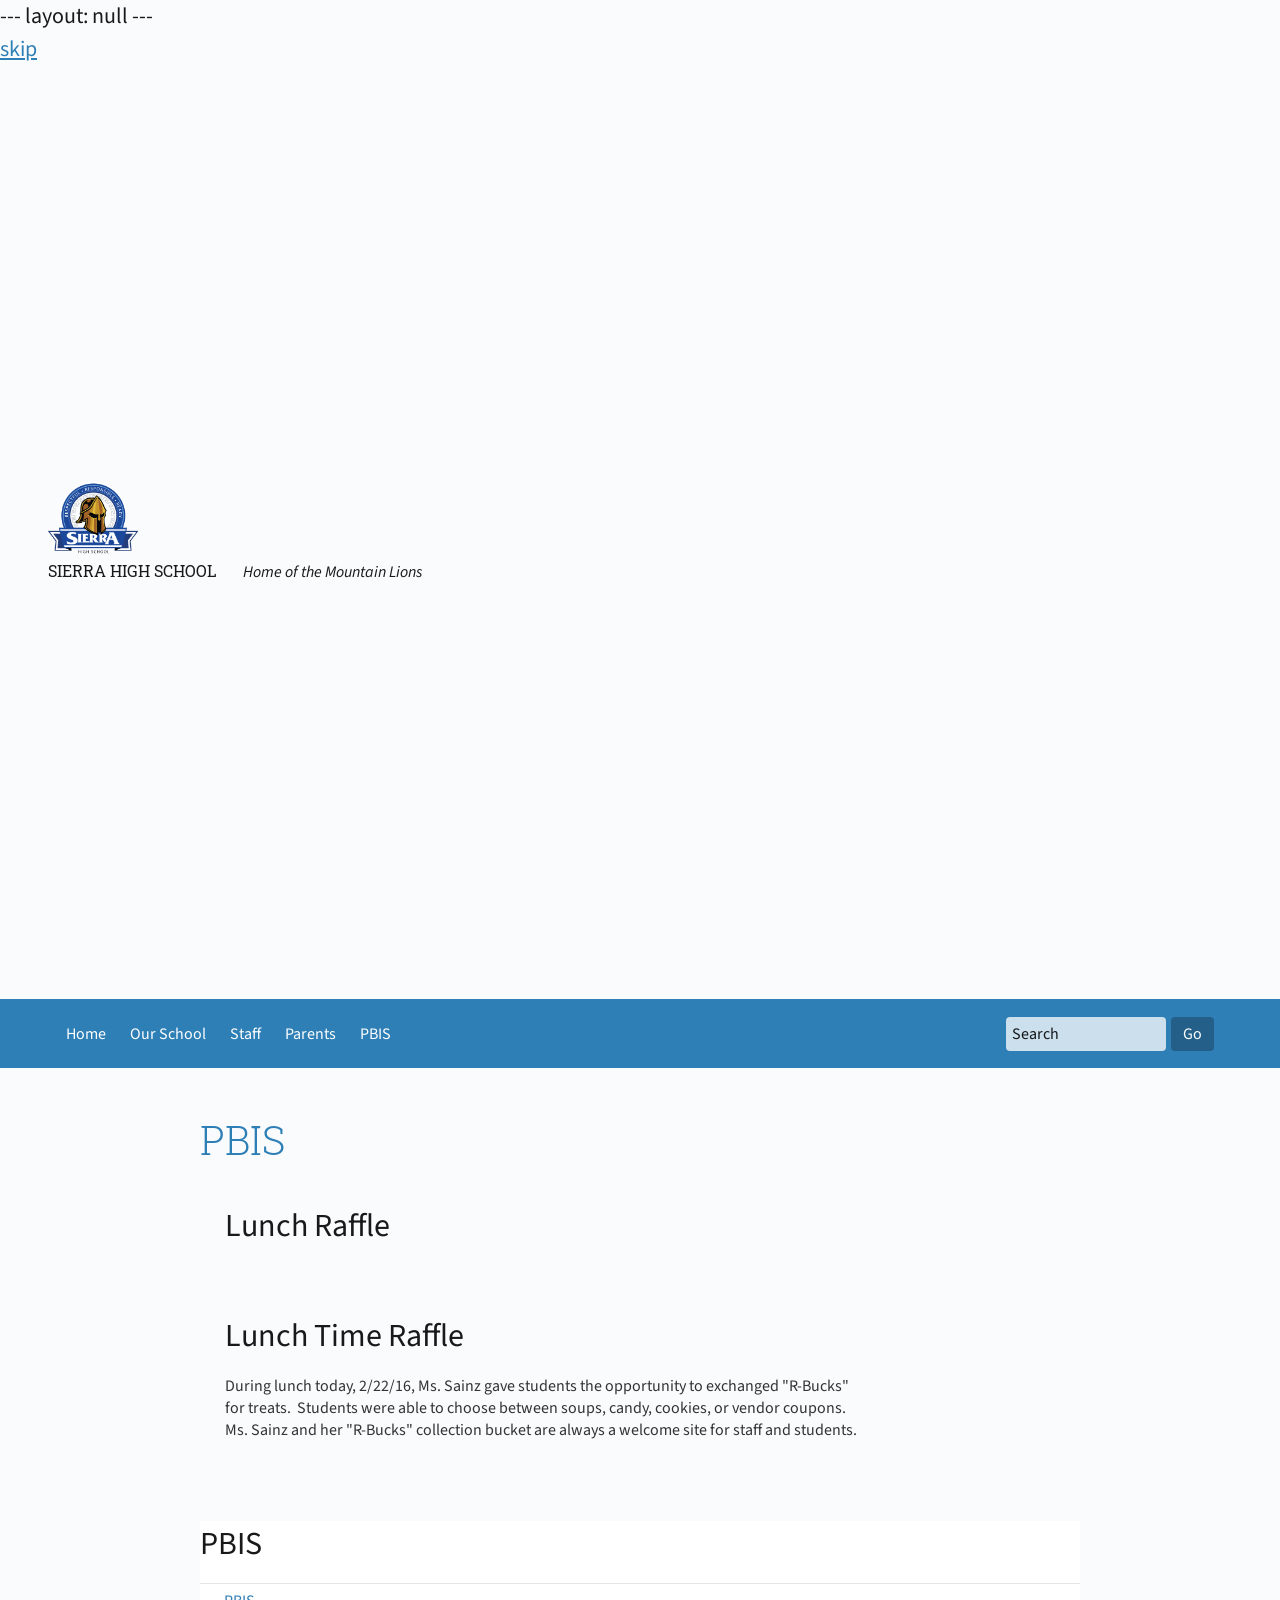
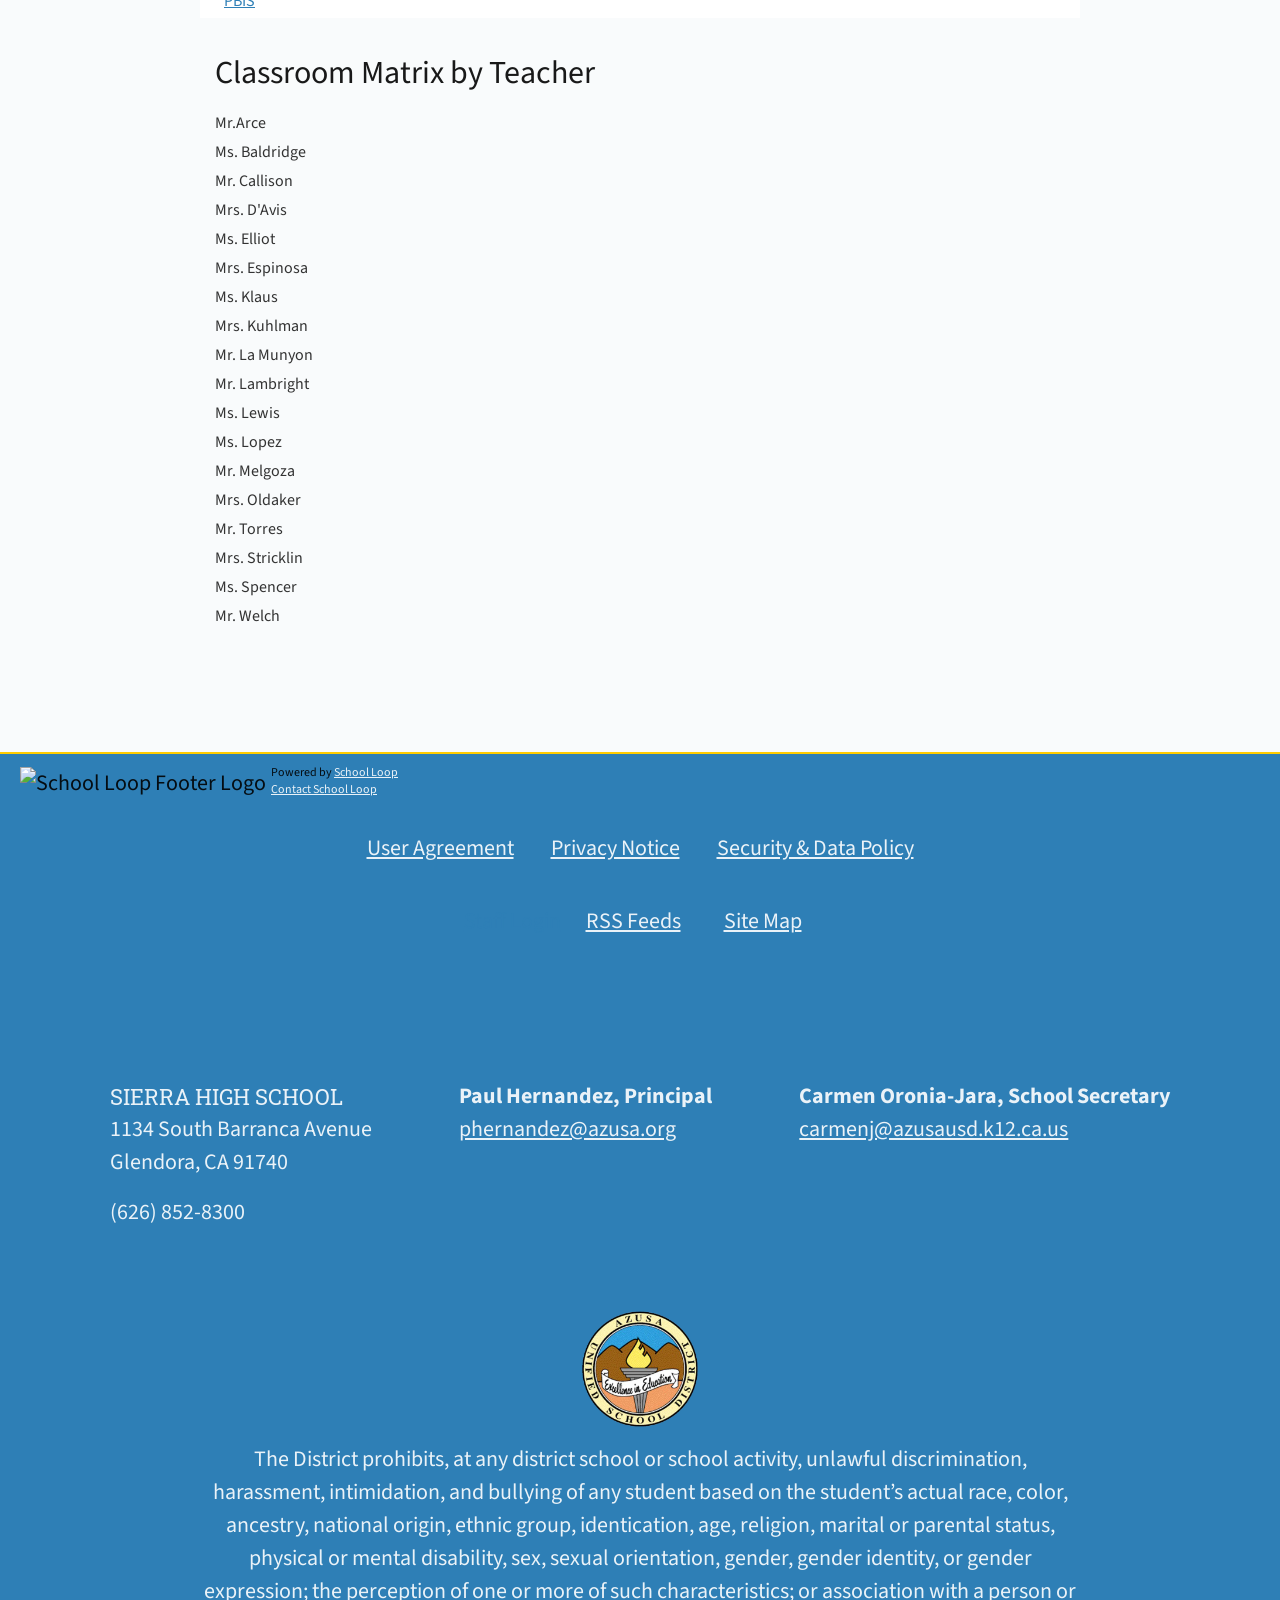
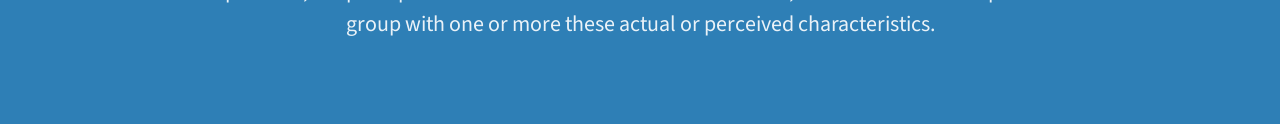
==== commit 5ffcaf42: "Update pages with the latest content" ====
--- a/news.html
+++ b/news.html
@@ -1,7 +1,7 @@
 ---
 layout: null
 ---
-<!DOCTYPE html PUBLIC "-//W3C//DTD XHTML 1.0 Transitional//EN" "http://www.w3.org/TR/xhtml1/DTD/xhtml1-transitional.dtd"><html xmlns="http://www.w3.org/1999/xhtml" lang="en"><head>
+<!DOCTYPE html PUBLIC "-//W3C//DTD XHTML 1.0 Transitional//EN" "http://www.w3.org/TR/xhtml1/DTD/xhtml1-transitional.dtd"><html xmlns="http://www.w3.org/1999/xhtml" xml:lang="en" lang="en"><head>
     <!-- Header Top Templates -->
     <meta http-equiv="content-type" content="text/html; charset=UTF-8">
     <meta http-equiv="X-UA-Compatible" content="IE=edge">
@@ -16,8 +16,8 @@
 
 
 <!-- begin CSS Section -->
-<link rel="stylesheet" type="text/css" href="https://cdn.schoolloop.com/1611160921/static/lib/jquery/1.8/css/smoothness/jquery-ui-1.8.16.custom.css" media="all">
-        <link rel="stylesheet" type="text/css" href="https://cdn.schoolloop.com/portalcdn/version_1611160921ssl/css/master.css" media="screen">
+<link rel="stylesheet" type="text/css" href="https://cdn.schoolloop.com/1701251047/static/lib/jquery/1.8/css/smoothness/jquery-ui-1.8.16.custom.css" media="all">
+        <link rel="stylesheet" type="text/css" href="https://cdn.schoolloop.com/portalcdn/version_1701251047ssl/css/master.css" media="screen">
 
     <style type="text/css" media="screen">
         body {
@@ -36,11 +36,11 @@
 
     }
 
-a.icon_rss {float: left; background: url(https://cdn.schoolloop.com/1611160921/img/icon_rss.gif) left no-repeat; display: block; height: 15px; font: normal 10px Verdana, Arial, Helvetica, sans-serif; color:#ffffff; text-decoration:none; padding: 0px 3px 0px 20px; margin: 0px 10px 1px 5px; text-align: left;}
-a.icon_rss:hover {background: url(https://cdn.schoolloop.com/1611160921/img/icon_rss.gif) left no-repeat; color: #ffcc00; text-decoration: none;}
-
-a.icon_translate {float: left; background: url(https://cdn.schoolloop.com/1611160921/img/icon_translate.gif) left no-repeat; display: block; height: 15px; font: normal 10px Verdana, Arial, Helvetica, sans-serif; color:#ffffff; text-decoration:none; padding: 0px 3px 0px 28px; margin: 0px 0px 1px 5px; text-align: left;}
-a.icon_translate:hover {background: url(https://cdn.schoolloop.com/1611160921/img/icon_translate.gif) left no-repeat; color: #ffcc00; text-decoration: none;}
+a.icon_rss {float: left; background: url(https://cdn.schoolloop.com/1701251047/img/icon_rss.gif) left no-repeat; display: block; height: 15px; font: normal 10px Verdana, Arial, Helvetica, sans-serif; color:#ffffff; text-decoration:none; padding: 0px 3px 0px 20px; margin: 0px 10px 1px 5px; text-align: left;}
+a.icon_rss:hover {background: url(https://cdn.schoolloop.com/1701251047/img/icon_rss.gif) left no-repeat; color: #ffcc00; text-decoration: none;}
+
+a.icon_translate {float: left; background: url(https://cdn.schoolloop.com/1701251047/img/icon_translate.gif) left no-repeat; display: block; height: 15px; font: normal 10px Verdana, Arial, Helvetica, sans-serif; color:#ffffff; text-decoration:none; padding: 0px 3px 0px 28px; margin: 0px 0px 1px 5px; text-align: left;}
+a.icon_translate:hover {background: url(https://cdn.schoolloop.com/1701251047/img/icon_translate.gif) left no-repeat; color: #ffcc00; text-decoration: none;}
 
 h1 {font-family: Verdana, Arial, Helvetica, sans-serif; font-weight: 400; font-size: 28px; color: #666; margin: 0px 0px 10px 0px; padding: 0px 0px 0px 0px; border-bottom:#cccccc solid 1px;}
 h2 {font-family: Verdana, Arial, Helvetica, sans-serif; font-weight: 400; font-size: 22px; color: #333; margin: 7px 0px 0px 0px; padding: 0px 0px; text-transform: uppercase;}
@@ -49,8 +49,8 @@
 h5 {font-family: Verdana, Arial, Helvetica, sans-serif; font-weight: bold; font-size: 13px; color: #cccccc; margin: 0px 0px 0px 0px; padding: 0px 0px 0px 0px; text-transform: uppercase; }
 
 
-#page_title_login {font-weight: 400; font-size: 38px; color: #444; padding: 0px; margin-top: 30px; clear: both}
-#page_title_login div{font-weight: 400; font-size: 22px; color: #888; padding: 0px; margin: 0px; clear: both}
+#page_title_login {font-weight: 400; font-size: 38px; color: #444; padding: 0px; margin-top: 30px; clear: both; border-bottom: 0;}
+#page_title_login div{font-weight: 400; font-size: 22px; color: #494949; padding: 0px; margin: 0px; clear: both}
 #page_title {font-weight: 400; font-size: 28px; color: #444; padding: 10px 10px 5px 10px; margin: 2px 0px 10px 0px; border-bottom: 1px #eee solid; clear: both}
 #page_title .sub {float: left; font-weight: 400; font-size: 20px; color: #666; margin: 8px 0px 0px 5px; padding: 0px 0px; }
 #page_title_nav {font-family: Verdana, Arial, Helvetica, sans-serif; font-weight: bold; font-size: ; color: ; padding: 0px 10px 0px 15px; margin: 2px 0px 10px 0px; border-bottom: 1px #cccccc solid; clear: both}
@@ -204,7 +204,7 @@
 .site_map .section_row_section {padding: 5px 5px 0px 5px; vertical-align: middle; font-weight: normal}
 
 
-.site_map .page_row {padding: 5px; background: url('https://cdn.schoolloop.com/1611160921/img/icon_site_map_page.gif') 20px no-repeat; padding-left: 45px; vertical-align: middle; margin: 0px;}
+.site_map .page_row {padding: 5px; background: url('https://cdn.schoolloop.com/1701251047/img/icon_site_map_page.gif') 20px no-repeat; padding-left: 45px; vertical-align: middle; margin: 0px;}
 .site_map .page_row_highlight {background: #ffffbb; margin: 0px 0px 0px 0px; height: 13px; padding: 3px 0px 3px 35px; vertical-align: middle;}
 
 .site_map .page_row {cursor:move}
@@ -219,8 +219,8 @@
 
 .site_map_right {font-size: 11px; padding-top: 5px; float: right;}
 
-.site_map .site_map_homepage_icon {background: #faf6da url('https://cdn.schoolloop.com/1611160921/img/icon_site_map_page.gif') left no-repeat;}
-.site_map .site_map_page {background: #fff url('https://cdn.schoolloop.com/1611160921/img/icon_site_map_page.gif') left no-repeat;}
+.site_map .site_map_homepage_icon {background: #faf6da url('https://cdn.schoolloop.com/1701251047/img/icon_site_map_page.gif') left no-repeat;}
+.site_map .site_map_page {background: #fff url('https://cdn.schoolloop.com/1701251047/img/icon_site_map_page.gif') left no-repeat;}
 
 .site_map .site_map_section {margin-bottom:2px; padding-top: 0px;}
 
@@ -1565,7 +1565,7 @@
 
 .ajax_accordion_content, .cal_Detail_holder, .prog_Detail_holder, .curAss_Detail_holder {
     display:none;
-    background: url(https://cdn.schoolloop.com/1611160921/img/accordion_content_bottom.png) bottom no-repeat;
+    background: url(https://cdn.schoolloop.com/1701251047/img/accordion_content_bottom.png) bottom no-repeat;
     border-right: 1px #f90 solid;
     padding-left: 3px;
     padding-right 10px;
@@ -1591,68 +1591,68 @@
 width:32px;
 height:16px;
 }
-  a.icon_rss {float: left; background: url(https://cdn.schoolloop.com/1611160921/img/icon_rss.gif) left no-repeat; display: block; height: 15px; font: normal 10px Verdana, Arial, Helvetica, sans-serif; color:#ffffff; text-decoration:none; padding: 0px 3px 0px 20px; margin: 0px 10px 1px 5px; text-align: left;}
-  a.icon_rss:hover {background: url(https://cdn.schoolloop.com/1611160921/img/icon_rss.gif) left no-repeat; color: #ffcc00; text-decoration: none;}
-
-  a.icon_translate {float: left; background: url(https://cdn.schoolloop.com/1611160921/img/icon_translate.gif) left no-repeat; display: block; height: 15px; font: normal 10px Verdana, Arial, Helvetica, sans-serif; color:#ffffff; text-decoration:none; padding: 0px 3px 0px 28px; margin: 0px 0px 1px 5px; text-align: left;}
-  a.icon_translate:hover {background: url(https://cdn.schoolloop.com/1611160921/img/icon_translate.gif) left no-repeat; color: #ffcc00; text-decoration: none;}
+  a.icon_rss {float: left; background: url(https://cdn.schoolloop.com/1701251047/img/icon_rss.gif) left no-repeat; display: block; height: 15px; font: normal 10px Verdana, Arial, Helvetica, sans-serif; color:#ffffff; text-decoration:none; padding: 0px 3px 0px 20px; margin: 0px 10px 1px 5px; text-align: left;}
+  a.icon_rss:hover {background: url(https://cdn.schoolloop.com/1701251047/img/icon_rss.gif) left no-repeat; color: #ffcc00; text-decoration: none;}
+
+  a.icon_translate {float: left; background: url(https://cdn.schoolloop.com/1701251047/img/icon_translate.gif) left no-repeat; display: block; height: 15px; font: normal 10px Verdana, Arial, Helvetica, sans-serif; color:#ffffff; text-decoration:none; padding: 0px 3px 0px 28px; margin: 0px 0px 1px 5px; text-align: left;}
+  a.icon_translate:hover {background: url(https://cdn.schoolloop.com/1701251047/img/icon_translate.gif) left no-repeat; color: #ffcc00; text-decoration: none;}
 
   #translate {width: auto; margin-top: 10px; text-align: center;}
   #translate img{padding: 10px;}
 
-  a.icon_settings {text-align: left; display: block; width: auto; background: url(https://cdn.schoolloop.com/1611160921/img/icon_settings.png) no-repeat top left; font-size: 13px; color: #4A719E; text-decoration:none; padding: 9px 10px 9px 28px; line-height: 15px; border-left: 1px #fff solid;}
-  a.icon_settings:hover {background: #f90 url(https://cdn.schoolloop.com/1611160921/img/icon_settings.png) no-repeat bottom left; color: #fff; text-decoration:none;}
-
-  a.icon_settings_module {text-align: left; height: 21px; display: block; background: url(https://cdn.schoolloop.com/1611160921/img/icon_settings.png) no-repeat; font-family: Arial, Helvetica, sans-serif; font-weight: bold; font-size: 12px; color: #4A719E; text-decoration:none; margin-top: 10px; padding: 10px 2px 2px 32px;}
-  a.icon_settings_module:hover {display: block; background: #f90 url(https://cdn.schoolloop.com/1611160921/img/icon_settings.png) bottom left no-repeat; color: #fff; text-decoration:none; }
-
-  a.icon_print {text-align:left; text-indent: -9000px; display: block; background: transparent url(https://cdn.schoolloop.com/1611160921/img/icon_print.png) center no-repeat; height: 25px; width: 35px; text-decoration:none;}
-  a.icon_print:hover {background: #f90 url(https://cdn.schoolloop.com/1611160921/img/icon_print.png) center no-repeat; text-decoration:none;}
-
-  a.icon_print {text-align:left; text-indent: -9000px; display: block; background: transparent url(https://cdn.schoolloop.com/1611160921/img/icon_print.png) center no-repeat; height: 25px; width: 35px; text-decoration:none;}
-  a.icon_print:hover {background: #f90 url(https://cdn.schoolloop.com/1611160921/img/icon_print.png) center no-repeat; text-decoration:none;}
-
-  a.icon_cal_day {text-align:left; text-indent: -9000px; display: block; background: transparent url(https://cdn.schoolloop.com/1611160921/img/icon_cal_day.png) center no-repeat; height: 25px; width: 30px; text-decoration:none;}
-  a.icon_cal_day:hover {background: #f90 url(https://cdn.schoolloop.com/1611160921/img/icon_cal_day.png) center no-repeat; text-decoration:none;}
-
-  a.icon_cal_week {text-align:left; text-indent: -9000px; display: block; background: transparent url(https://cdn.schoolloop.com/1611160921/img/icon_cal_week.png) center no-repeat; height: 25px; width: 30px; text-decoration:none;}
-  a.icon_cal_week:hover {background: #f90 url(https://cdn.schoolloop.com/1611160921/img/icon_cal_week.png) center no-repeat; text-decoration:none;}
-
-  a.icon_cal_month {text-align:left; text-indent: -9000px; display: block; background: transparent url(https://cdn.schoolloop.com/1611160921/img/icon_cal_month.png) center no-repeat; height: 25px; width: 30px; text-decoration:none;}
-  a.icon_cal_month:hover {background: #f90 url(https://cdn.schoolloop.com/1611160921/img/icon_cal_month.png) center no-repeat; text-decoration:none;}
-
-  a.icon_next {text-indent: -9000px; display: block; background: transparent url(https://cdn.schoolloop.com/1611160921/img/icon_arrow_next.png) top no-repeat; height: 25px; width: 20px; text-decoration:none;}
-  a.icon_next:hover {background:  url(https://cdn.schoolloop.com/1611160921/img/icon_arrow_next.png) bottom no-repeat; text-decoration:none;}
-
-  a.icon_previous {text-indent: -9000px; display: block; background: transparent url(https://cdn.schoolloop.com/1611160921/img/icon_arrow_previous.png) top no-repeat; height: 25px; width: 20px; text-decoration:none;}
-  a.icon_previous:hover {background:  url(https://cdn.schoolloop.com/1611160921/img/icon_arrow_previous.png) bottom no-repeat; text-decoration:none;}
-
-  a.btn_module {text-align: left; height: 17px; display: block; background: url(https://cdn.schoolloop.com/1611160921/img/btn_module.gif) repeat-x; font-family: Arial, Helvetica, sans-serif; font-weight: bold; font-size: 12px; color: #3366cc; text-decoration:none; margin: 0px; padding: 5px 10px 2px 10px; border: 1px #dfdfdf solid;}
-  a.btn_module:hover {display: block; background: #ffffbb url(https://cdn.schoolloop.com/1611160921/img/btn_module.gif) bottom repeat-x; color: #3366cc; text-decoration:underline; }
-
-
-  a.icon_loopmail_sm {text-indent: -9000px; float: left; display: block; background: transparent url(https://cdn.schoolloop.com/1611160921/img/icon_loopmail_sm.png) center no-repeat; height: 18px; width: 25px; text-decoration:none;}
-  a.icon_loopmail_sm:hover {background: #f90 url(https://cdn.schoolloop.com/1611160921/img/icon_loopmail_sm.png) center no-repeat; text-decoration:none;}
-
-  a.icon_loopmail_all {background: transparent url(https://cdn.schoolloop.com/1611160921/img/icon_loopmail_sm.png) center left no-repeat; padding: 5px 5px 5px 25px; text-decoration:none;}
-  a.icon_loopmail_all:hover {color: #f90; background: url(https://cdn.schoolloop.com/1611160921/img/icon_loopmail_sm.png) center left no-repeat; text-decoration:none;}
-
-  a.icon_dropbox_link {background: transparent url(https://cdn.schoolloop.com/1611160921/img/icon_dropbox_sm.png) center left no-repeat; padding: 5px 5px 5px 25px; text-decoration:none;}
-  a.icon_dropbox_link:hover {color: #f90; background: url(https://cdn.schoolloop.com/1611160921/img/icon_dropbox_sm.png) center left no-repeat; text-decoration:none;}
-
-
-  a.icon_site_sm {text-indent: -9000px; float: left; display: block; background: transparent url(https://cdn.schoolloop.com/1611160921/img/icon_course_site.png) center no-repeat; height: 18px; width: 25px; text-decoration:none;}
-  a.icon_site_sm:hover {background: #f90 url(https://cdn.schoolloop.com/1611160921/img/icon_course_site.png) center no-repeat; text-decoration:none;}
-
-  .icon_download_file {background: url(https://cdn.schoolloop.com/1611160921/img/icon_download_file.png) top right no-repeat;}
-  .icon_download_file:hover {background: url(https://cdn.schoolloop.com/1611160921/img/icon_download_file.png) top right no-repeat;}
-
-  .icon_web_section_portal a{display: block; background: transparent url(https://cdn.schoolloop.com/1611160921/img/icon_web_section_portal.png) center left no-repeat; padding: 3px 3px 3px 22px;}
-  .icon_web_section_portal a:hover{background: #f90 url(https://cdn.schoolloop.com/1611160921/img/icon_web_section_portal.png) center left no-repeat; color: #fff; text-decoration: none;}
+  a.icon_settings {text-align: left; display: block; width: auto; background: url(https://cdn.schoolloop.com/1701251047/img/icon_settings.png) no-repeat top left; font-size: 13px; color: #4A719E; text-decoration:none; padding: 9px 10px 9px 28px; line-height: 15px; border-left: 1px #fff solid;}
+  a.icon_settings:hover {background: #f90 url(https://cdn.schoolloop.com/1701251047/img/icon_settings.png) no-repeat bottom left; color: #fff; text-decoration:none;}
+
+  a.icon_settings_module {text-align: left; height: 21px; display: block; background: url(https://cdn.schoolloop.com/1701251047/img/icon_settings.png) no-repeat; font-family: Arial, Helvetica, sans-serif; font-weight: bold; font-size: 12px; color: #4A719E; text-decoration:none; margin-top: 10px; padding: 10px 2px 2px 32px;}
+  a.icon_settings_module:hover {display: block; background: #f90 url(https://cdn.schoolloop.com/1701251047/img/icon_settings.png) bottom left no-repeat; color: #fff; text-decoration:none; }
+
+  a.icon_print {text-align:left; text-indent: -9000px; display: block; background: transparent url(https://cdn.schoolloop.com/1701251047/img/icon_print.png) center no-repeat; height: 25px; width: 35px; text-decoration:none;}
+  a.icon_print:hover {background: #f90 url(https://cdn.schoolloop.com/1701251047/img/icon_print.png) center no-repeat; text-decoration:none;}
+
+  a.icon_print {text-align:left; text-indent: -9000px; display: block; background: transparent url(https://cdn.schoolloop.com/1701251047/img/icon_print.png) center no-repeat; height: 25px; width: 35px; text-decoration:none;}
+  a.icon_print:hover {background: #f90 url(https://cdn.schoolloop.com/1701251047/img/icon_print.png) center no-repeat; text-decoration:none;}
+
+  a.icon_cal_day {text-align:left; text-indent: -9000px; display: block; background: transparent url(https://cdn.schoolloop.com/1701251047/img/icon_cal_day.png) center no-repeat; height: 25px; width: 30px; text-decoration:none;}
+  a.icon_cal_day:hover {background: #f90 url(https://cdn.schoolloop.com/1701251047/img/icon_cal_day.png) center no-repeat; text-decoration:none;}
+
+  a.icon_cal_week {text-align:left; text-indent: -9000px; display: block; background: transparent url(https://cdn.schoolloop.com/1701251047/img/icon_cal_week.png) center no-repeat; height: 25px; width: 30px; text-decoration:none;}
+  a.icon_cal_week:hover {background: #f90 url(https://cdn.schoolloop.com/1701251047/img/icon_cal_week.png) center no-repeat; text-decoration:none;}
+
+  a.icon_cal_month {text-align:left; text-indent: -9000px; display: block; background: transparent url(https://cdn.schoolloop.com/1701251047/img/icon_cal_month.png) center no-repeat; height: 25px; width: 30px; text-decoration:none;}
+  a.icon_cal_month:hover {background: #f90 url(https://cdn.schoolloop.com/1701251047/img/icon_cal_month.png) center no-repeat; text-decoration:none;}
+
+  a.icon_next {text-indent: 9000px; display: block; background: transparent url(https://cdn.schoolloop.com/1701251047/img/icon_arrow_next.png) top no-repeat; height: 25px; width: 20px; text-decoration:none;}
+  a.icon_next:hover {background:  url(https://cdn.schoolloop.com/1701251047/img/icon_arrow_next.png) bottom no-repeat; text-decoration:none;}
+
+  a.icon_previous {text-indent: -9000px; display: block; background: transparent url(https://cdn.schoolloop.com/1701251047/img/icon_arrow_previous.png) top no-repeat; height: 25px; width: 20px; text-decoration:none;}
+  a.icon_previous:hover {background:  url(https://cdn.schoolloop.com/1701251047/img/icon_arrow_previous.png) bottom no-repeat; text-decoration:none;}
+
+  a.btn_module {text-align: left; height: 17px; display: block; background: url(https://cdn.schoolloop.com/1701251047/img/btn_module.gif) repeat-x; font-family: Arial, Helvetica, sans-serif; font-weight: bold; font-size: 12px; color: #3366cc; text-decoration:none; margin: 0px; padding: 5px 10px 2px 10px; border: 1px #dfdfdf solid;}
+  a.btn_module:hover {display: block; background: #ffffbb url(https://cdn.schoolloop.com/1701251047/img/btn_module.gif) bottom repeat-x; color: #3366cc; text-decoration:underline; }
+
+
+  a.icon_loopmail_sm {text-indent: -9000px; float: left; display: block; background: transparent url(https://cdn.schoolloop.com/1701251047/img/icon_loopmail_sm.png) center no-repeat; height: 18px; width: 25px; text-decoration:none;}
+  a.icon_loopmail_sm:hover {background: #f90 url(https://cdn.schoolloop.com/1701251047/img/icon_loopmail_sm.png) center no-repeat; text-decoration:none;}
+
+  a.icon_loopmail_all {background: transparent url(https://cdn.schoolloop.com/1701251047/img/icon_loopmail_sm.png) center left no-repeat; padding: 5px 5px 5px 25px; text-decoration:none;}
+  a.icon_loopmail_all:hover {color: #f90; background: url(https://cdn.schoolloop.com/1701251047/img/icon_loopmail_sm.png) center left no-repeat; text-decoration:none;}
+
+  a.icon_dropbox_link {background: transparent url(https://cdn.schoolloop.com/1701251047/img/icon_dropbox_sm.png) center left no-repeat; padding: 5px 5px 5px 25px; text-decoration:none;}
+  a.icon_dropbox_link:hover {color: #f90; background: url(https://cdn.schoolloop.com/1701251047/img/icon_dropbox_sm.png) center left no-repeat; text-decoration:none;}
+
+
+  a.icon_site_sm {text-indent: -9000px; float: left; display: block; background: transparent url(https://cdn.schoolloop.com/1701251047/img/icon_course_site.png) center no-repeat; height: 18px; width: 25px; text-decoration:none;}
+  a.icon_site_sm:hover {background: #f90 url(https://cdn.schoolloop.com/1701251047/img/icon_course_site.png) center no-repeat; text-decoration:none;}
+
+  .icon_download_file {background: url(https://cdn.schoolloop.com/1701251047/img/icon_download_file.png) top right no-repeat;}
+  .icon_download_file:hover {background: url(https://cdn.schoolloop.com/1701251047/img/icon_download_file.png) top right no-repeat;}
+
+  .icon_web_section_portal a{display: block; background: transparent url(https://cdn.schoolloop.com/1701251047/img/icon_web_section_portal.png) center left no-repeat; padding: 3px 3px 3px 22px;}
+  .icon_web_section_portal a:hover{background: #f90 url(https://cdn.schoolloop.com/1701251047/img/icon_web_section_portal.png) center left no-repeat; color: #fff; text-decoration: none;}
 
 a.icon_expand_view {
 display: block;
-background: transparent url(https://cdn.schoolloop.com/1611160921/img/icon_locker_sprite.png) no-repeat -56px -155px;
+background: transparent url(https://cdn.schoolloop.com/1701251047/img/icon_locker_sprite.png) no-repeat -56px -155px;
 height: 28px; width: 28px;
 border-radius: 3px;
 -moz-border-radius: 3px;
@@ -1660,12 +1660,12 @@
 text-decoration:none;
 cursor: pointer;
 }
-a.icon_expand_view:hover {background: #f90 url(https://cdn.schoolloop.com/1611160921/img/icon_locker_sprite.png) no-repeat -56px -155px; text-decoration:none;}
+a.icon_expand_view:hover {background: #f90 url(https://cdn.schoolloop.com/1701251047/img/icon_locker_sprite.png) no-repeat -56px -155px; text-decoration:none;}
 
 
 a.icon_site_map_open {
 float: left;
-background: transparent url(https://cdn.schoolloop.com/1611160921/img/icon_locker_sprite.png) no-repeat -28px -155px;
+background: transparent url(https://cdn.schoolloop.com/1701251047/img/icon_locker_sprite.png) no-repeat -28px -155px;
 height: 28px; width: 28px;
 border-radius: 3px;
 -moz-border-radius: 3px;
@@ -1676,14 +1676,14 @@
 margin-left: 5px;
 
 }
-a.icon_site_map_open:hover {background: #f90 url(https://cdn.schoolloop.com/1611160921/img/icon_locker_sprite.png) no-repeat -28px -155px; text-decoration:none;}
+a.icon_site_map_open:hover {background: #f90 url(https://cdn.schoolloop.com/1701251047/img/icon_locker_sprite.png) no-repeat -28px -155px; text-decoration:none;}
 
 
 
 a.icon_site_map_collapse {
 display: block;
 float: left;
-background: transparent url(https://cdn.schoolloop.com/1611160921/img/icon_locker_sprite.png) no-repeat 0px -155px;
+background: transparent url(https://cdn.schoolloop.com/1701251047/img/icon_locker_sprite.png) no-repeat 0px -155px;
 height: 28px;
 width: 28px;
 border-radius: 3px;
@@ -1693,7 +1693,7 @@
 text-decoration:none;
 }
 
-a.icon_site_map_collapse:hover {background: #f90 url(https://cdn.schoolloop.com/1611160921/img/icon_locker_sprite.png) no-repeat 0px -155px; text-decoration:none;}
+a.icon_site_map_collapse:hover {background: #f90 url(https://cdn.schoolloop.com/1701251047/img/icon_locker_sprite.png) no-repeat 0px -155px; text-decoration:none;}
 
 
 
@@ -1882,20 +1882,20 @@
 .news h2{font-family: Verdana, Arial, Helvetica, sans-serif; font-weight: bold; font-size: 18px; color: #003387; padding: 0px 0px 0px 0px; margin: 0px 0px 5px 0px; border-bottom: 3px #cccccc solid; text-transform: uppercase;}
 
 .news_attach_link {font-family: Arial, Helvetica, sans-serif; font-size: 12px; color: #666666; margin: 0px 0px 3px 0px; line-height: 16px}
-.news_attach_link .link a{background: url(https://cdn.schoolloop.com/1611160921/img/icon_link.gif) top left no-repeat; font-weight: normal; font-size: 11px; padding: 0px 0px 0px 20px; margin: 0px 0px 5px 0px;}
-.news_attach_link .file a{background: url(https://cdn.schoolloop.com/1611160921/img/icon_attach.gif) top left no-repeat; font-weight: normal; font-size: 11px; padding: 0px 0px 0px 20px; margin: 0px 0px 5px 0px;}
+.news_attach_link .link a{background: url(https://cdn.schoolloop.com/1701251047/img/icon_link.gif) top left no-repeat; font-weight: normal; font-size: 11px; padding: 0px 0px 0px 20px; margin: 0px 0px 5px 0px;}
+.news_attach_link .file a{background: url(https://cdn.schoolloop.com/1701251047/img/icon_attach.gif) top left no-repeat; font-weight: normal; font-size: 11px; padding: 0px 0px 0px 20px; margin: 0px 0px 5px 0px;}
 
 .locker_attach_link {margin-bottom: 15px}
 
-.locker_attach_link a.link{background: url(https://cdn.schoolloop.com/1611160921/img/icon_link.gif) top left no-repeat; padding: 0px 0px 0px 20px; font-family: Arial, Helvetica, sans-serif; font-size: 12px; margin: 0px 0px 5px 0px;}
-.locker_attach_link a.file{background: url(https://cdn.schoolloop.com/1611160921/img/icon_attach.gif) top left no-repeat; padding: 0px 0px 0px 20px; font-family: Arial, Helvetica, sans-serif; font-size: 12px; margin: 0px 0px 5px 0px;}
-.locker_attach_link a.folder{background: url(https://cdn.schoolloop.com/1611160921/img/icon_folder.gif) top left no-repeat; padding: 0px 0px 0px 20px; font-family: Arial, Helvetica, sans-serif; font-size: 12px; margin: 0px 0px 5px 0px;}
+.locker_attach_link a.link{background: url(https://cdn.schoolloop.com/1701251047/img/icon_link.gif) top left no-repeat; padding: 0px 0px 0px 20px; font-family: Arial, Helvetica, sans-serif; font-size: 12px; margin: 0px 0px 5px 0px;}
+.locker_attach_link a.file{background: url(https://cdn.schoolloop.com/1701251047/img/icon_attach.gif) top left no-repeat; padding: 0px 0px 0px 20px; font-family: Arial, Helvetica, sans-serif; font-size: 12px; margin: 0px 0px 5px 0px;}
+.locker_attach_link a.folder{background: url(https://cdn.schoolloop.com/1701251047/img/icon_folder.gif) top left no-repeat; padding: 0px 0px 0px 20px; font-family: Arial, Helvetica, sans-serif; font-size: 12px; margin: 0px 0px 5px 0px;}
 .locker_attach_link .content{padding: 0px 0px 0px 20px; font-family: Arial, Helvetica, sans-serif; font-size: 11px; margin: 0px 0px 5px 0px;}
 
 
-.full_page .locker_attach_link a.link{background: url(https://cdn.schoolloop.com/1611160921/img/icon_link.gif) top left no-repeat; padding: 0px 0px 0px 20px; font-family: Arial, Helvetica, sans-serif; font-size: 14px; font-weight: bold; margin: 0px 0px 5px 0px;}
-.full_page .locker_attach_link a.file{background: url(https://cdn.schoolloop.com/1611160921/img/icon_attach.gif) top left no-repeat; padding: 0px 0px 0px 20px; font-family: Arial, Helvetica, sans-serif; font-size: 14px; font-weight: bold; margin: 0px 0px 5px 0px;}
-.full_page .locker_attach_link a.folder{background: url(https://cdn.schoolloop.com/1611160921/img/icon_folder.gif) top left no-repeat; padding: 0px 0px 0px 20px; font-family: Arial, Helvetica, sans-serif; font-size: 14px; font-weight: bold; margin: 0px 0px 5px 0px;}
+.full_page .locker_attach_link a.link{background: url(https://cdn.schoolloop.com/1701251047/img/icon_link.gif) top left no-repeat; padding: 0px 0px 0px 20px; font-family: Arial, Helvetica, sans-serif; font-size: 14px; font-weight: bold; margin: 0px 0px 5px 0px;}
+.full_page .locker_attach_link a.file{background: url(https://cdn.schoolloop.com/1701251047/img/icon_attach.gif) top left no-repeat; padding: 0px 0px 0px 20px; font-family: Arial, Helvetica, sans-serif; font-size: 14px; font-weight: bold; margin: 0px 0px 5px 0px;}
+.full_page .locker_attach_link a.folder{background: url(https://cdn.schoolloop.com/1701251047/img/icon_folder.gif) top left no-repeat; padding: 0px 0px 0px 20px; font-family: Arial, Helvetica, sans-serif; font-size: 14px; font-weight: bold; margin: 0px 0px 5px 0px;}
 .full_page .locker_attach_link .content{padding: 0px 0px 0px 20px; font-family: Arial, Helvetica, sans-serif; font-size: 11px; margin: 0px 0px 20px 0px;}
 
 
@@ -2023,8 +2023,8 @@
 
 .content01 .attach .title{ font-size: 12px; font-weight: bold; color: #000000; background: transparent; width: auto; padding: 10px 0px 0px 0px; margin: 0px 0px 0px 0px;}
 .content01 .attach .container{width: auto; padding: 0px 0px  3px 0px 3px 0px;}
-.content01 .attach .container .link a{background: url(https://cdn.schoolloop.com/1611160921/img/icon_link.gif) top left no-repeat; font-weight: normal; font-size: 11px; padding: 0px 0px 0px 20px; margin:  0px 0px 5px 0px;}
-.content01 .attach .container .file a{background: url(https://cdn.schoolloop.com/1611160921/img/icon_attach.gif) top left no-repeat; font-weight: normal; font-size: 11px; padding: 0px 0px 0px 20px; margin: 0px 0px 5px 0px;}
+.content01 .attach .container .link a{background: url(https://cdn.schoolloop.com/1701251047/img/icon_link.gif) top left no-repeat; font-weight: normal; font-size: 11px; padding: 0px 0px 0px 20px; margin:  0px 0px 5px 0px;}
+.content01 .attach .container .file a{background: url(https://cdn.schoolloop.com/1701251047/img/icon_attach.gif) top left no-repeat; font-weight: normal; font-size: 11px; padding: 0px 0px 0px 20px; margin: 0px 0px 5px 0px;}
 
 .content01 .publish_line {border-bottom: 1px #cccccc solid; font-size:1px; line-height:1px; width: 100%; margin: 3px 0px 3px 0px;}
 .content01 hr {color:#cccccc; background-color:#cccccc; height: 1px; border: 0; width: 100%; margin: 3px 0px 3px 0px;}
@@ -2228,8 +2228,8 @@
 
 .content02 .attach .title{ font-size: 12px; font-weight: bold; color: #000000; background: transparent; width: auto; padding: 10px 0px 0px 0px; margin: 0px 0px 0px 0px;}
 .content02 .attach .container{width: auto; padding: 0px 0px  3px 0px 3px 0px;}
-.content02 .attach .container .link a{background: url(https://cdn.schoolloop.com/1611160921/img/icon_link.gif) top left no-repeat; font-weight: normal; font-size: 11px; padding: 0px 0px 0px 20px; margin:  0px 0px 5px 0px;}
-.content02 .attach .container .file a{background: url(https://cdn.schoolloop.com/1611160921/img/icon_attach.gif) top left no-repeat; font-weight: normal; font-size: 11px; padding: 0px 0px 0px 20px; margin: 0px 0px 5px 0px;}
+.content02 .attach .container .link a{background: url(https://cdn.schoolloop.com/1701251047/img/icon_link.gif) top left no-repeat; font-weight: normal; font-size: 11px; padding: 0px 0px 0px 20px; margin:  0px 0px 5px 0px;}
+.content02 .attach .container .file a{background: url(https://cdn.schoolloop.com/1701251047/img/icon_attach.gif) top left no-repeat; font-weight: normal; font-size: 11px; padding: 0px 0px 0px 20px; margin: 0px 0px 5px 0px;}
 
 .content02 .publish_line {border-bottom: 1px #cccccc solid; font-size:1px; line-height:1px; width: 100%; margin: 3px 0px 3px 0px;}
 .content02 hr {color:#cccccc; background-color:#cccccc; height: 1px; border: 0; width: 100%; margin: 3px 0px 3px 0px;}
@@ -2356,8 +2356,8 @@
 
 .content03 .attach .title{ font-size: 12px; font-weight: bold; color: #000000; background: transparent; width: auto; padding: 10px 0px 0px 0px; margin: 0px 0px 0px 0px;}
 .content03 .attach .container{width: auto; padding: 0px 0px  3px 0px 3px 0px;}
-.content03 .attach .container .link a{background: url(https://cdn.schoolloop.com/1611160921/img/icon_link.gif) top left no-repeat; font-weight: normal; font-size: 11px; padding: 0px 0px 0px 20px; margin:  0px 0px 5px 0px;}
-.content03 .attach .container .file a{background: url(https://cdn.schoolloop.com/1611160921/img/icon_attach.gif) top left no-repeat; font-weight: normal; font-size: 11px; padding: 0px 0px 0px 20px; margin: 0px 0px 5px 0px;}
+.content03 .attach .container .link a{background: url(https://cdn.schoolloop.com/1701251047/img/icon_link.gif) top left no-repeat; font-weight: normal; font-size: 11px; padding: 0px 0px 0px 20px; margin:  0px 0px 5px 0px;}
+.content03 .attach .container .file a{background: url(https://cdn.schoolloop.com/1701251047/img/icon_attach.gif) top left no-repeat; font-weight: normal; font-size: 11px; padding: 0px 0px 0px 20px; margin: 0px 0px 5px 0px;}
 
 
 .content03 .publish_line {border-bottom: 1px #cccccc solid; font-size:1px; line-height:1px; width: 100%; margin: 3px 0px 3px 0px;}
@@ -2484,8 +2484,8 @@
 
  .content04 .attach .title{ font-size: 12px; font-weight: bold; color: #000000; background: transparent; width: auto; padding: 10px 0px 0px 0px; margin: 0px 0px 0px 0px;}
  .content04 .attach .container{width: auto; padding: 0px 0px  3px 0px 3px 0px;}
- .content04 .attach .container .link a{background: url(https://cdn.schoolloop.com/1611160921/img/icon_link.gif) top left no-repeat; font-weight: normal; font-size: 11px; padding: 0px 0px 0px 20px; margin:  0px 0px 5px 0px;}
- .content04 .attach .container .file a{background: url(https://cdn.schoolloop.com/1611160921/img/icon_attach.gif) top left no-repeat; font-weight: normal; font-size: 11px; padding: 0px 0px 0px 20px; margin: 0px 0px 5px 0px;}
+ .content04 .attach .container .link a{background: url(https://cdn.schoolloop.com/1701251047/img/icon_link.gif) top left no-repeat; font-weight: normal; font-size: 11px; padding: 0px 0px 0px 20px; margin:  0px 0px 5px 0px;}
+ .content04 .attach .container .file a{background: url(https://cdn.schoolloop.com/1701251047/img/icon_attach.gif) top left no-repeat; font-weight: normal; font-size: 11px; padding: 0px 0px 0px 20px; margin: 0px 0px 5px 0px;}
 
 
  .content04 .publish_line {border-bottom: 1px #cccccc solid; font-size:1px; line-height:1px; width: 100%; margin: 3px 0px 3px 0px;}
@@ -2560,8 +2560,8 @@
 
 .content05 .attach .title{ font-size: 12px; font-weight: bold; color: #000000; background: transparent; width: auto; padding: 10px 0px 0px 0px; margin: 0px 0px 0px 0px;}
 .content05 .attach .container{width: auto; padding: 0px 0px  3px 0px 3px 0px;}
-.content05 .attach .container .link a{background: url(https://cdn.schoolloop.com/1611160921/img/icon_link.gif) top left no-repeat; font-weight: normal; font-size: 11px; padding: 0px 0px 0px 20px; margin:  0px 0px 5px 0px;}
-.content05 .attach .container .file a{background: url(https://cdn.schoolloop.com/1611160921/img/icon_attach.gif) top left no-repeat; font-weight: normal; font-size: 11px; padding: 0px 0px 0px 20px; margin: 0px 0px 5px 0px;}
+.content05 .attach .container .link a{background: url(https://cdn.schoolloop.com/1701251047/img/icon_link.gif) top left no-repeat; font-weight: normal; font-size: 11px; padding: 0px 0px 0px 20px; margin:  0px 0px 5px 0px;}
+.content05 .attach .container .file a{background: url(https://cdn.schoolloop.com/1701251047/img/icon_attach.gif) top left no-repeat; font-weight: normal; font-size: 11px; padding: 0px 0px 0px 20px; margin: 0px 0px 5px 0px;}
 
 
  .content05 .publish_line {border-bottom: 1px #cccccc solid; font-size:1px; line-height:1px; width: 100%; margin: 3px 0px 3px 0px;}
@@ -2641,8 +2641,8 @@
 
 .content06 .attach .title{ font-size: 12px; font-weight: bold; color: #000000; background: transparent; width: auto; padding: 10px 0px 0px 0px; margin: 0px 0px 0px 0px;}
 .content06 .attach .container{width: auto; padding: 0px 0px  3px 0px 3px 0px;}
-.content06 .attach .container .link a{background: url(https://cdn.schoolloop.com/1611160921/img/icon_link.gif) top left no-repeat; font-weight: normal; font-size: 11px; padding: 0px 0px 0px 20px; margin:  0px 0px 5px 0px;}
-.content06 .attach .container .file a{background: url(https://cdn.schoolloop.com/1611160921/img/icon_attach.gif) top left no-repeat; font-weight: normal; font-size: 11px; padding: 0px 0px 0px 20px; margin: 0px 0px 5px 0px;}
+.content06 .attach .container .link a{background: url(https://cdn.schoolloop.com/1701251047/img/icon_link.gif) top left no-repeat; font-weight: normal; font-size: 11px; padding: 0px 0px 0px 20px; margin:  0px 0px 5px 0px;}
+.content06 .attach .container .file a{background: url(https://cdn.schoolloop.com/1701251047/img/icon_attach.gif) top left no-repeat; font-weight: normal; font-size: 11px; padding: 0px 0px 0px 20px; margin: 0px 0px 5px 0px;}
 
  .content06 .publish_line {border-bottom: 1px #cccccc solid; font-size:1px; line-height:1px; width: 100%; margin: 3px 0px 3px 0px;}
  .content06 hr {color:#cccccc; background-color:#cccccc; height: 1px; border: 0; width: 100%; margin: 3px 0px 3px 0px;}
@@ -2951,9 +2951,9 @@
 
 
 
-.page_bottom_left {width:15px; height: 10px; background: #ffffff url(https://cdn.schoolloop.com/1611160921/img/content_bottom_left.gif) no-repeat left bottom;}
-.page_bottom_center {height: 10px; background: #ffffff url(https://cdn.schoolloop.com/1611160921/img/content_bottom_center.gif) repeat-x bottom;}
-.page_bottom_right {width:15px; height: 10px; background: #ffffff url(https://cdn.schoolloop.com/1611160921/img/content_bottom_right.gif) right bottom no-repeat; }
+.page_bottom_left {width:15px; height: 10px; background: #ffffff url(https://cdn.schoolloop.com/1701251047/img/content_bottom_left.gif) no-repeat left bottom;}
+.page_bottom_center {height: 10px; background: #ffffff url(https://cdn.schoolloop.com/1701251047/img/content_bottom_center.gif) repeat-x bottom;}
+.page_bottom_right {width:15px; height: 10px; background: #ffffff url(https://cdn.schoolloop.com/1701251047/img/content_bottom_right.gif) right bottom no-repeat; }
 
 
 .home_column_top_left {background: #ffffff; vertical-align: middle;}
@@ -3793,7 +3793,12 @@
 .caption_pos_bottom {
     position: absolute;
     bottom: 0px;
-    background:url(https://cdn.schoolloop.com/1611160921/img/opacity_60.png);
+    /* background: url(https://cdn.schoolloop.com/1701251047/img/opacity_60.png); */
+
+    background:#000;
+    filter: alpha(opacity=8); /* ie lt 7 */
+    background-color: rgba(0, 0, 0, 0.6);
+
     width:100%;
     }
 
@@ -3945,8 +3950,8 @@
 
 </style>
         
-<link href="https://cdn.schoolloop.com/1611160921/static/lib/vex/vex-2.2.1/css/vex.css" rel="stylesheet" type="text/css">
-<link href="https://cdn.schoolloop.com/1611160921/static/lib/vex/vex-2.2.1/css/vex-theme-os.css" rel="stylesheet" type="text/css">
+<link href="https://cdn.schoolloop.com/1701251047/static/lib/vex/vex-2.2.1/css/vex.css" rel="stylesheet" type="text/css">
+<link href="https://cdn.schoolloop.com/1701251047/static/lib/vex/vex-2.2.1/css/vex-theme-os.css" rel="stylesheet" type="text/css">
 
 
 
@@ -3957,38 +3962,38 @@
 
 <!-- begin JS Section local_js= -->
 
-<script type="text/javascript" src="https://cdn.schoolloop.com/1611160921/static/lib/jquery/1.8/js/jquery-1.8.2.min.js"></script>
-        <script type="text/javascript" src="https://cdn.schoolloop.com/1611160921/static/lib/jquery/1.8/jquery-ui-1.9.2/ui/minified/jquery-ui.min.js"></script>
-        <script type="text/javascript" src="https://cdn.schoolloop.com/1611160921/static/lib/classy/classy_1.4/classy.js"></script>
-        <script type="text/javascript" src="https://cdn.schoolloop.com/portalcdn/version_1611160921ssl/pf4/javascript/global.js"></script>
-
-        <script type="text/javascript" src="https://cdn.schoolloop.com/1611160921/static/lib/momentjs/momentjs_2.10.3.min.js"></script>
-        <script src="https://cdn.schoolloop.com/1611160921/static//lib/chartjs/Chart.js"></script>
-        <script src="https://cdn.schoolloop.com/1611160921/static//lib/chartjs/chart_class.js"></script>
-
-        <script type="text/javascript" src="https://cdn.schoolloop.com/1611160921/static/lib/jquery/extra/js/qtip.js"></script>
-
-        <script type="text/javascript" src="https://cdn.schoolloop.com/portalcdn/version_1611160921ssl/javascript/master.js"></script>
-        <script type="text/javascript" src="https://cdn.schoolloop.com/portalcdn/version_1611160921ssl/javascript/master1_8.js"></script>
-        <script type="text/javascript" src="https://cdn.schoolloop.com/portalcdn/version_1611160921ssl/pf4/javascript/legacy.js"></script>
-        <script type="text/javascript" src="https://cdn.schoolloop.com/portalcdn/version_1611160921ssl/pf4/javascript/field_autosave.js"></script>
-
-        <script type="text/javascript" src="https://cdn.schoolloop.com/1611160921/static/lib/jquery/extra/js/jquery.form.js"></script>
-        <script type="text/javascript" src="https://cdn.schoolloop.com/1611160921/static/lib/jquery_old/jScrollPane.js"></script>
-
-        <script type="text/javascript" src="https://cdn.schoolloop.com/1611160921/static/lib/reponsiveslides_sl/responsive_player.js"></script>
-
-        <script type="text/javascript" src="https://cdn.schoolloop.com/1611160921/static/lib/jquery/extra/js/jquery.ui.touch-punch.js"></script>
-
-        <link rel="stylesheet" type="text/css" media="all" href="https://cdn.schoolloop.com/1611160921/static/lib/jquery_old/jScrollPane.css">
-
-        <link href="https://cdn.schoolloop.com/1611160921/static/lib/colorbox/colorbox.css" rel="stylesheet" type="text/css">
-        <script type="text/javascript" src="https://cdn.schoolloop.com/1611160921/static/lib/colorbox/jquery.colorbox-min.js"></script>
-
-        <link href="https://cdn.schoolloop.com/1611160921/static/lib/jquery/extra/css/qtip.css" rel="stylesheet" type="text/css">
-        <script type="text/javascript" src="https://cdn.schoolloop.com/1611160921/static/lib/jquery/extra/js/qtip.js"></script>
-
-        <script type="text/javascript" src="https://cdn.schoolloop.com/1611160921/static/lib/vex/vex-2.2.1/js/vex.combined.min.js"></script>
+<script type="text/javascript" src="https://cdn.schoolloop.com/1701251047/static/lib/jquery/1.8/js/jquery-1.8.2.min.js"></script>
+        <script type="text/javascript" src="https://cdn.schoolloop.com/1701251047/static/lib/jquery/1.8/jquery-ui-1.9.2/ui/minified/jquery-ui.min.js"></script>
+        <script type="text/javascript" src="https://cdn.schoolloop.com/1701251047/static/lib/classy/classy_1.4/classy.js"></script>
+        <script type="text/javascript" src="https://cdn.schoolloop.com/portalcdn/version_1701251047ssl/pf4/javascript/global.js"></script>
+
+        <script type="text/javascript" src="https://cdn.schoolloop.com/1701251047/static/lib/momentjs/momentjs_2.10.3.min.js"></script>
+        <script src="https://cdn.schoolloop.com/1701251047/static//lib/chartjs/Chart.js"></script>
+        <script src="https://cdn.schoolloop.com/1701251047/static//lib/chartjs/chart_class.js"></script>
+
+        <script type="text/javascript" src="https://cdn.schoolloop.com/1701251047/static/lib/jquery/extra/js/qtip.js"></script>
+
+        <script type="text/javascript" src="https://cdn.schoolloop.com/portalcdn/version_1701251047ssl/javascript/master.js"></script>
+        <script type="text/javascript" src="https://cdn.schoolloop.com/portalcdn/version_1701251047ssl/javascript/master1_8.js"></script>
+        <script type="text/javascript" src="https://cdn.schoolloop.com/portalcdn/version_1701251047ssl/pf4/javascript/legacy.js"></script>
+        <script type="text/javascript" src="https://cdn.schoolloop.com/portalcdn/version_1701251047ssl/pf4/javascript/field_autosave.js"></script>
+
+        <script type="text/javascript" src="https://cdn.schoolloop.com/1701251047/static/lib/jquery/extra/js/jquery.form.js"></script>
+        <script type="text/javascript" src="https://cdn.schoolloop.com/1701251047/static/lib/jquery_old/jScrollPane.js"></script>
+
+        <script type="text/javascript" src="https://cdn.schoolloop.com/1701251047/static/lib/reponsiveslides_sl/responsive_player.js"></script>
+
+        <script type="text/javascript" src="https://cdn.schoolloop.com/1701251047/static/lib/jquery/extra/js/jquery.ui.touch-punch.js"></script>
+
+        <link rel="stylesheet" type="text/css" media="all" href="https://cdn.schoolloop.com/1701251047/static/lib/jquery_old/jScrollPane.css">
+
+        <link href="https://cdn.schoolloop.com/1701251047/static/lib/colorbox/colorbox.css" rel="stylesheet" type="text/css">
+        <script type="text/javascript" src="https://cdn.schoolloop.com/1701251047/static/lib/colorbox/jquery.colorbox-min.js"></script>
+
+        <link href="https://cdn.schoolloop.com/1701251047/static/lib/jquery/extra/css/qtip.css" rel="stylesheet" type="text/css">
+        <script type="text/javascript" src="https://cdn.schoolloop.com/1701251047/static/lib/jquery/extra/js/qtip.js"></script>
+
+        <script type="text/javascript" src="https://cdn.schoolloop.com/1701251047/static/lib/vex/vex-2.2.1/js/vex.combined.min.js"></script>
 
 
 
@@ -4247,14 +4252,14 @@
 
 
                 </div>  
-<div id="page_title">
+<h1 id="page_title">
 PBIS
 
 
     
 
 
-</div>
+</h1>
                 
       <div id="block_wide_main">
           <div class="block_content_main">
@@ -4444,7 +4449,7 @@
 <div style="clear: both"></div>
 
         </div>
-        <img src="https://cdn.schoolloop.com/1611160921/img/spacer.gif" width="1" height="1" alt="">
+        <img src="https://cdn.schoolloop.com/1701251047/img/spacer.gif" width="1" height="1" alt="">
     </div>
 
     <div id="container_full_footer">
@@ -4454,7 +4459,7 @@
        <tbody><tr>
         <td class="bottom" colspan="2">
        <div style="float: left; padding: 3px 5px 0px 0px">
-           <img src="https://cdn.schoolloop.com/1611160921/img/logo_footer_sl.gif" alt="School Loop">
+           <img src="https://cdn.schoolloop.com/1701251047/img/logo_footer_sl.gif" alt="School Loop Footer Logo">
        </div>
 
 
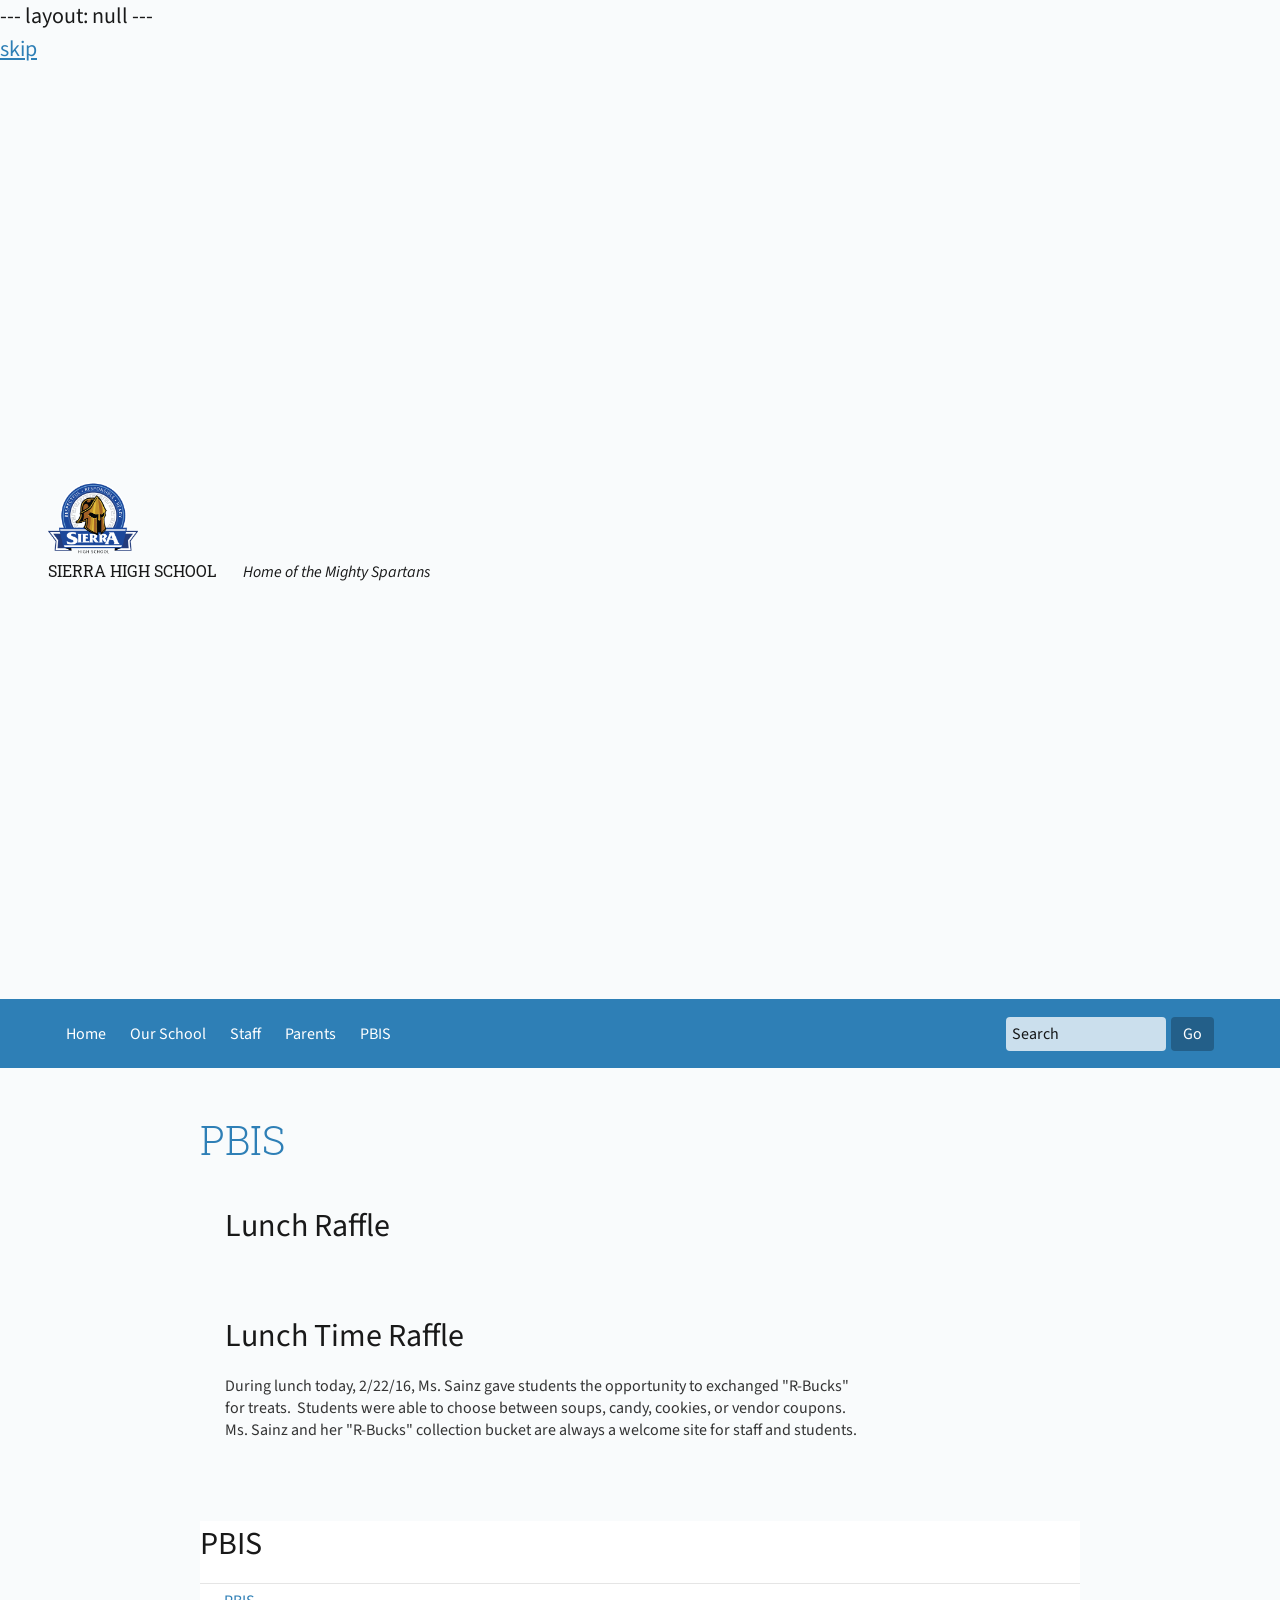
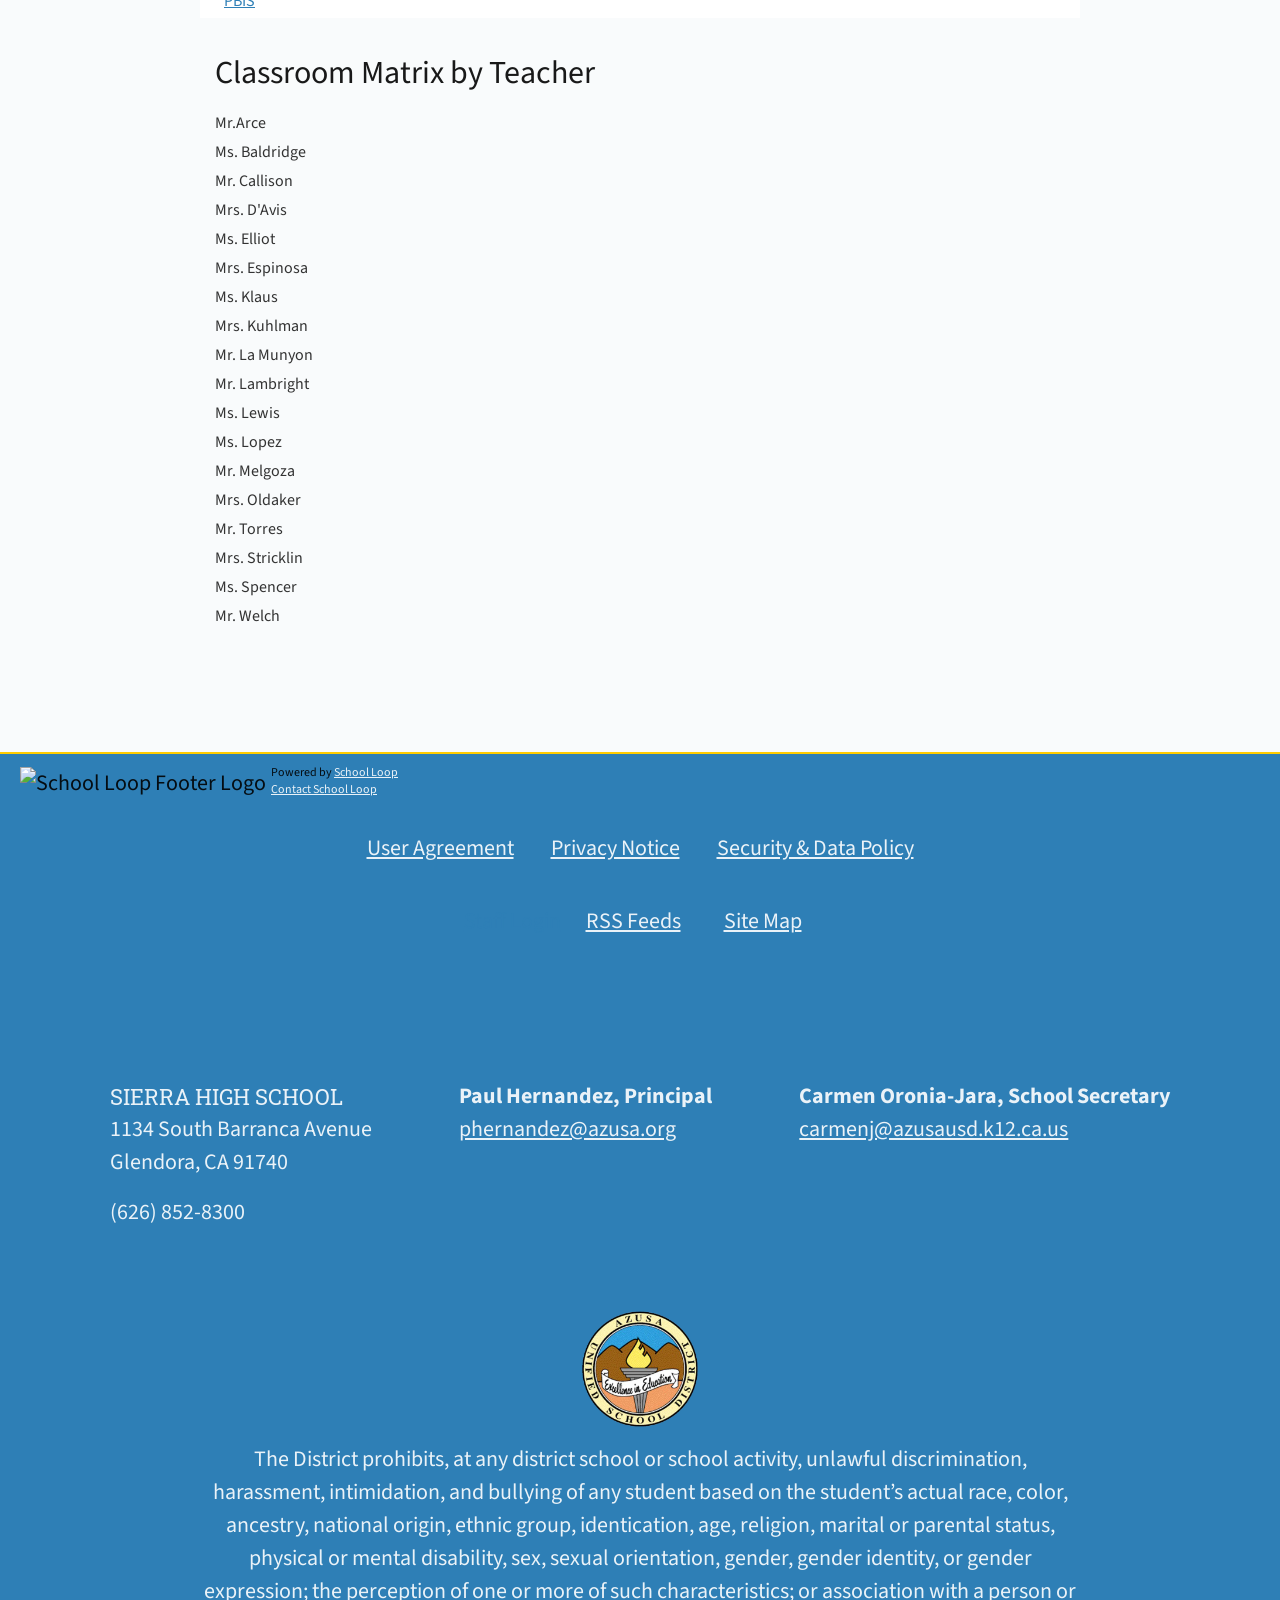
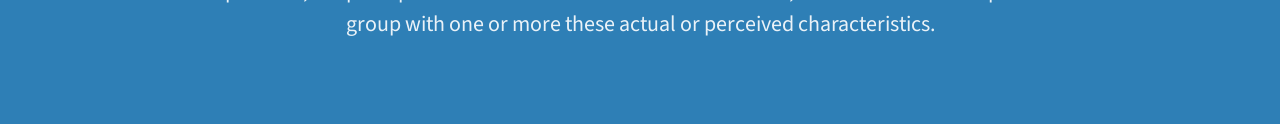
==== commit 2ce31ceb: "Update to the latest page content." ====
--- a/news.html
+++ b/news.html
@@ -21,11 +21,11 @@
 
     <style type="text/css" media="screen">
         body {
-            background: #fff7d9 url(/simg/blue_gold/f/f4_background.gif) repeat-x;
+            background: #fff7d9 url(http://shs-ausd-ca.schoolloop.com/simg/blue_gold/f/f4_background.gif) repeat-x;
             font: 13px Arial, sans-serif;
             margin-top: 5px; margin-right:0px; margin-bottom:0px; margin-left: 0px; padding-top: 0px; padding-right: 0px; padding-bottom: 0px; padding-left: 0px;}
 
-            .home_background {background: #fff7d9 url(/simg/blue_gold/f/f4_background.gif) repeat-x;}
+            .home_background {background: #fff7d9 url(http://shs-ausd-ca.schoolloop.com/simg/blue_gold/f/f4_background.gif) repeat-x;}
 
     #container_content {width: 970px;
     text-align: left;
@@ -1198,7 +1198,7 @@
 
 <style type="text/css" media="screen">
 .nav_public{width: auto; height: 32px;
-background: #ffcc00 url(/simg/blue_gold/f/f5_nav_bg.gif) repeat-x;
+background: #ffcc00 url(http://shs-ausd-ca.schoolloop.com/simg/blue_gold/f/f5_nav_bg.gif) repeat-x;
 vertical-align:middle;
 voice-family: "\"}\"";
 voice-family: inherit;
@@ -1309,7 +1309,7 @@
 
 
 .nav_container{width: auto; height: 32px;
-background: #ffcc00 url(/simg/blue_gold/f/f5_nav_bg.gif) repeat-x;
+background: #ffcc00 url(http://shs-ausd-ca.schoolloop.com/simg/blue_gold/f/f5_nav_bg.gif) repeat-x;
 vertical-align:middle;
 voice-family: "\"}\"";
 voice-family: inherit;
@@ -1794,7 +1794,7 @@
 
 
 font-size: 11px;
-background: #476caa  url(/simg/blue_gold/f/f_h2_bg.gif) repeat-x;
+background: #476caa  url(http://shs-ausd-ca.schoolloop.com/simg/blue_gold/f/f_h2_bg.gif) repeat-x;
 vertical-align:middle;
 margin: 0px 0px 0px 0px;
 /*
@@ -2868,7 +2868,7 @@
 /* ------Header-------*/
 #container_header {width: auto;
 background: 
-                    url(/simg/blue_gold/f/f6_header.gif) ;
+                    url(http://shs-ausd-ca.schoolloop.com/simg/blue_gold/f/f6_header.gif) ;
 color: #ffffff;
 height: 110px;
 margin: 0px 0px 0px 0px;
@@ -2877,7 +2877,7 @@
 }
 #container_home_header {width: auto;
         text-align: left;
-        background: url(/simg/blue_gold/f/f6_header.gif) ;color: #ffffff;
+        background: url(http://shs-ausd-ca.schoolloop.com/simg/blue_gold/f/f6_header.gif) ;color: #ffffff;
 height: 135px;
 margin: 0px 0px 0px 0px;
 padding: 0px 0px 0px ;
@@ -2970,7 +2970,7 @@
 
 /* ------Footer-------*/
 #container_footer {width: ;
-    background:  url(/simg/blue_gold/f/f6_footer.gif) repeat-x;
+    background:  url(http://shs-ausd-ca.schoolloop.com/simg/blue_gold/f/f6_footer.gif) repeat-x;
     color: #ffffff;
     height: 110px;
     text-align:left;
@@ -3199,7 +3199,7 @@
     weight: ;
     color: #333333;
 
-    background: #ffffff url(/simg/blue_gold/container03_bg.gif) repeat-x;
+    background: #ffffff url(http://shs-ausd-ca.schoolloop.com/simg/blue_gold/container03_bg.gif) repeat-x;
     padding: 5px 0px 5px 0px;
     margin: 0px 0px 20px 0px;
 }
@@ -3283,7 +3283,7 @@
     font-size: ;
     weight: ;
     color: #ffffff;
-    background: #476caa url(/simg/blue_gold/container04_bg.gif) repeat-x;
+    background: #476caa url(http://shs-ausd-ca.schoolloop.com/simg/blue_gold/container04_bg.gif) repeat-x;
     padding: 5px 0px 5px 0px;
     margin: 0px 0px 20px 0px;
 }
@@ -3635,7 +3635,7 @@
     width: auto;
     display: block;
         font-weight: bold;
-    background:  url(/simg/blue_gold/link_list_bg.gif) repeat-x;
+    background:  url(http://shs-ausd-ca.schoolloop.com/simg/blue_gold/link_list_bg.gif) repeat-x;
     margin: 0px 0px 0px 0px;
     padding: 4px 5px 4px 5px;
         border-bottom: 2px #ffcc00 solid;
@@ -3649,7 +3649,7 @@
     width: auto;
     display: block;
         font-weight: bold;
-    background:  url(/simg/blue_gold/link_list_bg.gif) repeat-x;
+    background:  url(http://shs-ausd-ca.schoolloop.com/simg/blue_gold/link_list_bg.gif) repeat-x;
     margin: 0px 0px 0px 0px;
     padding: 4px 5px 4px 5px;
         border-bottom: 2px #ffcc00 solid;
@@ -4035,7 +4035,7 @@
         Sierra High School
     </a>
 </h2>
-<p>Home of the Mountain Lions</p>
+<p>Home of the Mighty Spartans</p>
 </td>
              </tr>
 
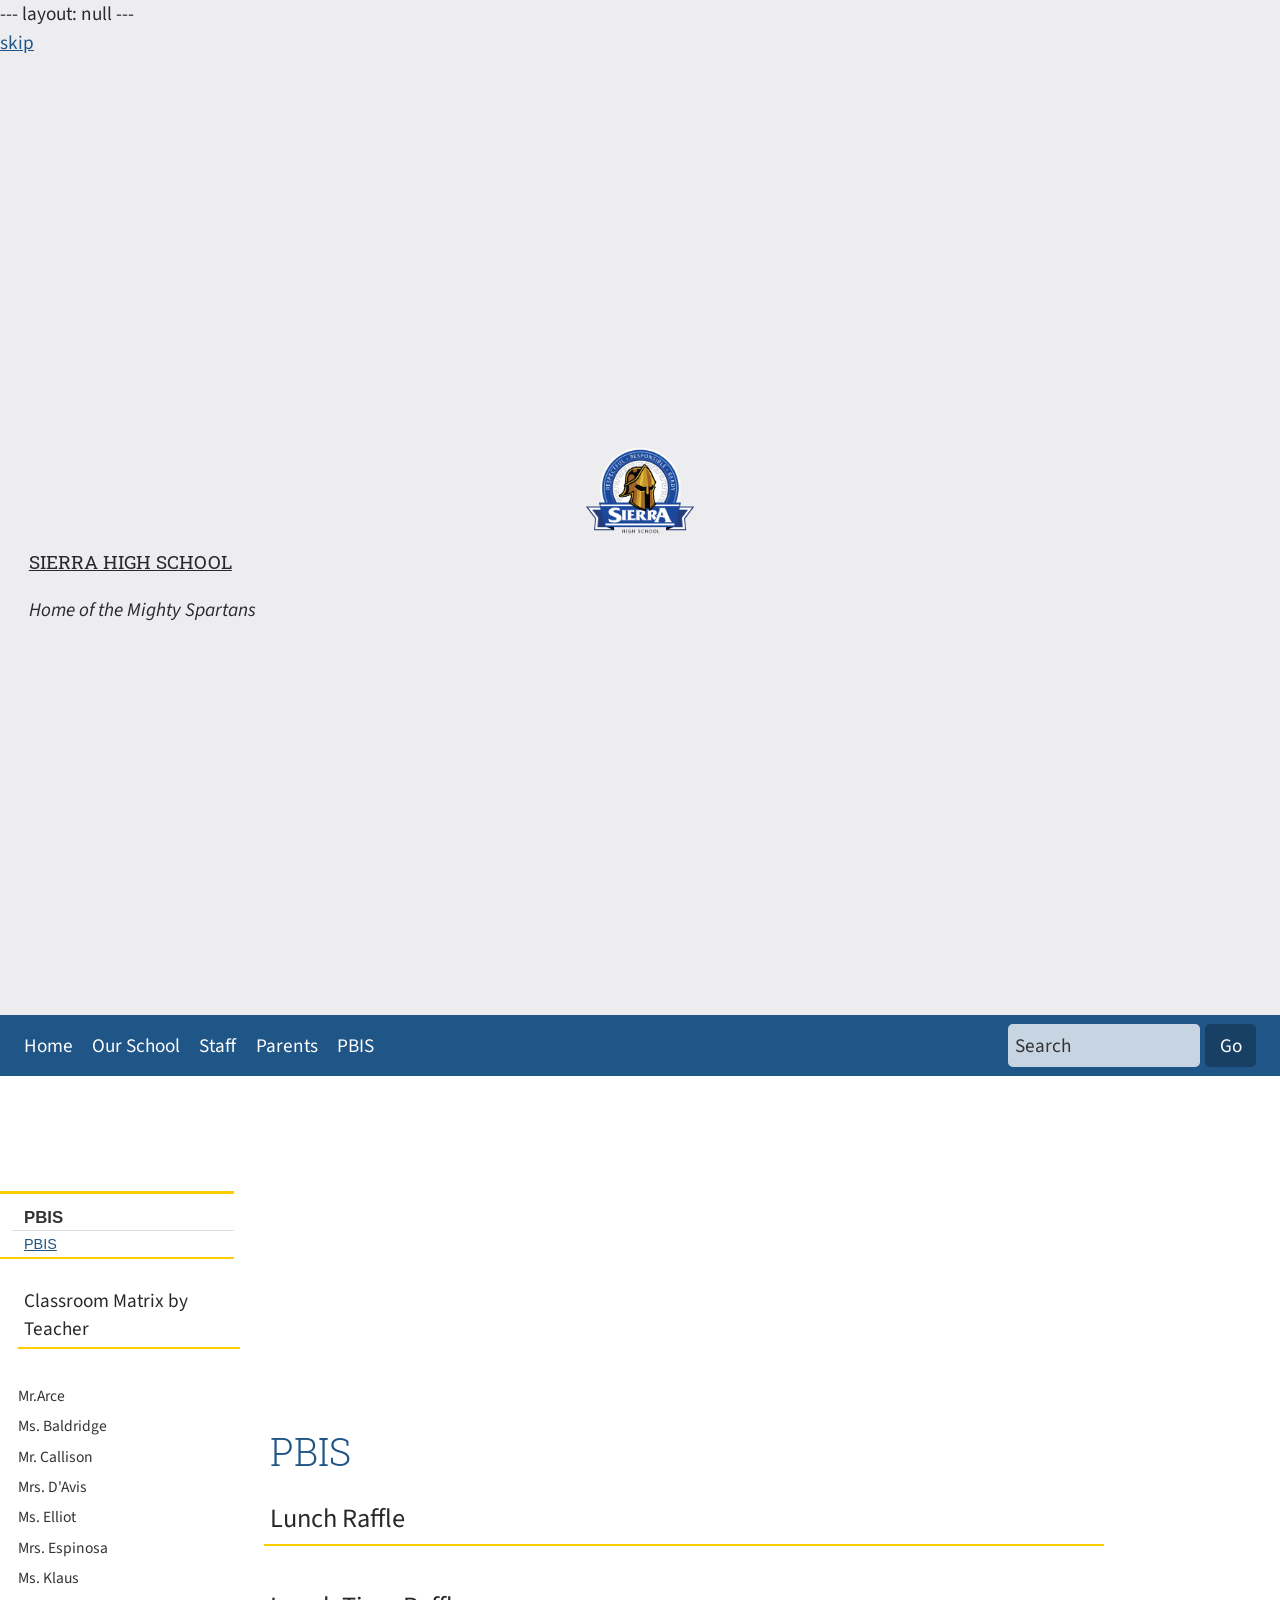
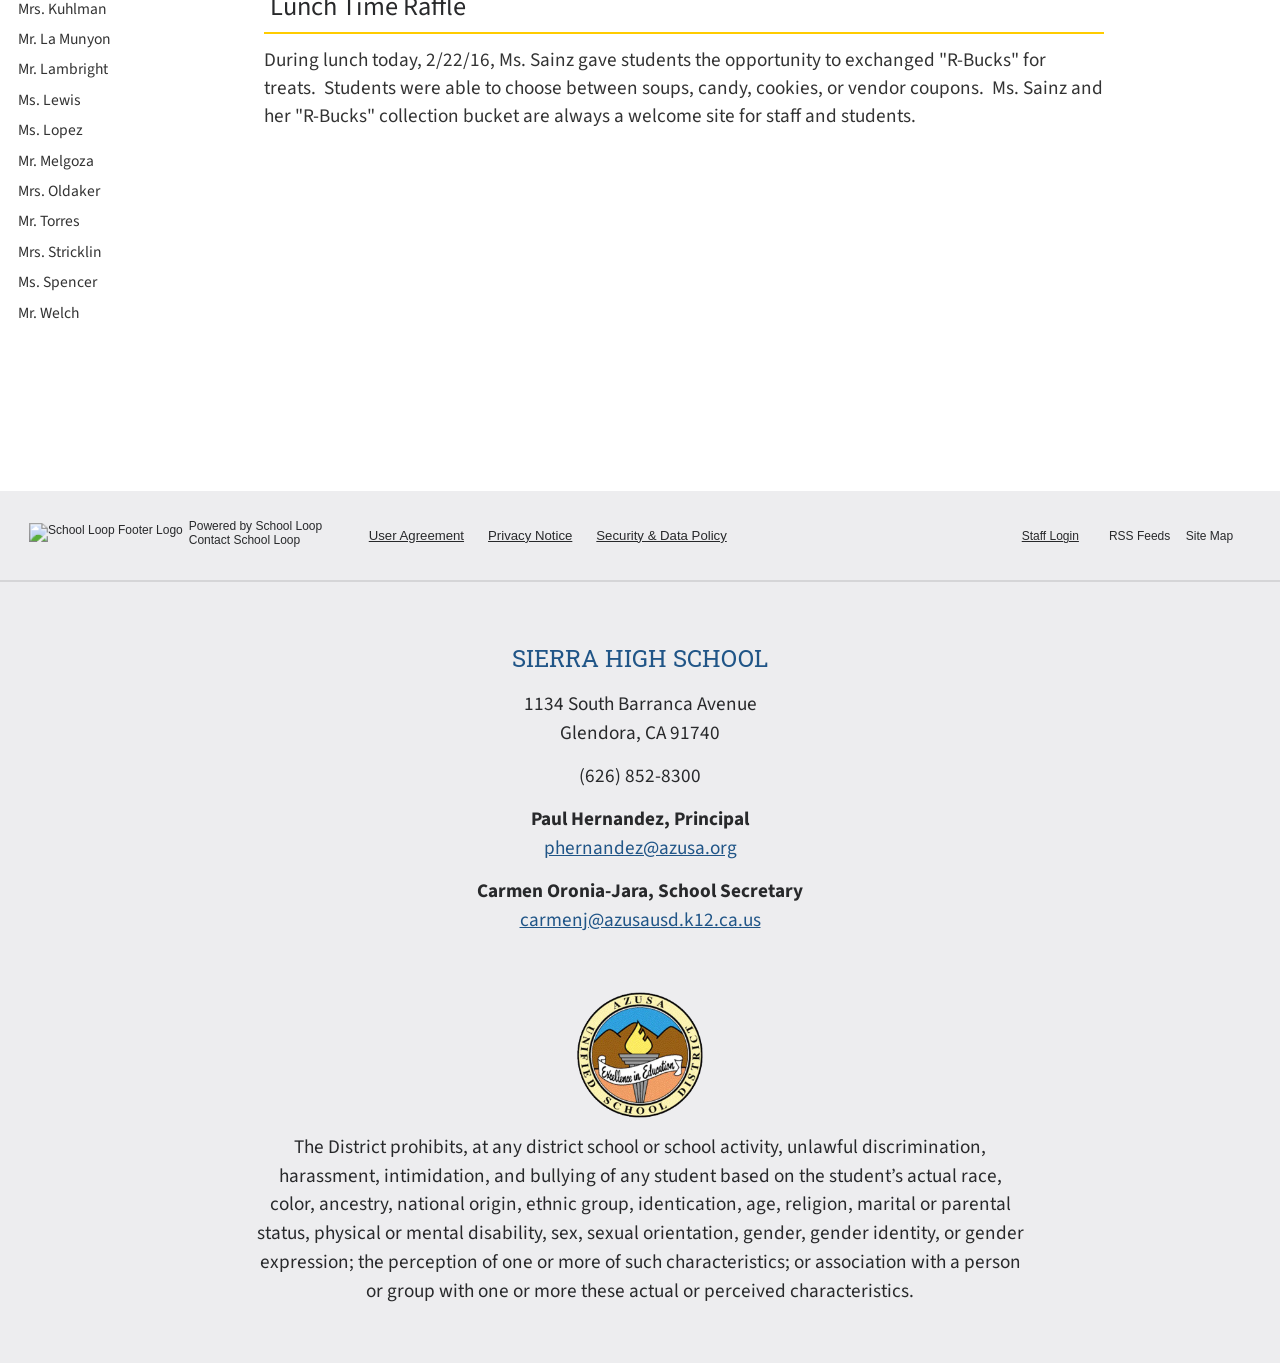
==== commit 6c02a946: "Switch to non-responsive mode." ====
--- a/news.html
+++ b/news.html
@@ -4009,7 +4009,9 @@
 
 <meta name="robots" content="noarchive">
 
-<meta name="viewport" content="width=device-width, initial-scale=1.0">
+<!--
+<meta name="viewport" content="width=device-width, initial-scale=1.0" />
+-->
 <link rel="stylesheet" href="https://fonts.googleapis.com/css?family=Source+Sans+Pro:400,400i,700,700i|Roboto+Slab:100,300,400,700">
 <link rel="stylesheet" href="/css/shared.css">
 </head>
--- a/css/shared.css
+++ b/css/shared.css
@@ -5,574 +5,248 @@
   ----------------------------------------------- */
 
   body {
-    background-color: rgba(32, 85, 135, 0.025); /* --ocean */
+    background-color: rgba(32, 85, 135, 0.01); /* --ocean */
     color: rgb(40, 41, 43);
   }
 
-  a {
-    color: rgb(46, 127, 182);
-  }
-
+  /*
   main h1,
   main h2 {
-    color: rgb(46, 127, 182);
-  }
-
+    color: var(--headline-color);
+  }
   dt {
-    color: rgb(46, 127, 182);
-  }
-
+    color: var(--headline-color);
+  }
   body > nav,
   body > footer {
-    background-color: rgb(46, 127, 182);
+    background-color: var(--ocean);
     color: rgba(0, 0, 0, 0.9);
     color: rgba(255, 255, 255, 0.9);
   }
-
   body > nav button {
     background-color: rgba(0, 0, 0, 0.3);
   }
-
-  /* =Override default styles
-  ----------------------------------------------- */
+  */
+
+  /*
+  @import url(shim.css);
+*/
+
+  /*
+  .block_text *[style*="font-family"] {
+    font-family: unset !important;
+  }
+
+  .block_text *[style*="font-size"] {
+    font-size: unset !important;
+  }
+
+  .block_text *[style*="line-height"] {
+    line-height: unset !important;
+  }
+  */
+
+  .block_content_main p {
+    font-size: unset !important;
+    font-family: unset !important;
+  }
 
   body {
-    margin-top: 0;
+    background-image: none;
+    background-color: rgb(237, 237, 239);
     font: 100%/1.5 "Source Sans Pro", "Helvetica Neue", Helvetica, sans-serif;
-  }
-
-  body a,
-  body a:link,
-  body a:visited,
-  body a:hover,
-  body a:active,
-  body a:focus {
+    margin: 0;
+    padding: 0;
+  }
+
+  @media (min-width: 1100px) {
+    body {
+      zoom: 1.1;
+    }
+  }
+
+  @media (min-width: 1200px) {
+    body {
+      zoom: 1.2;
+    }
+  }
+
+  @media (min-width: 1300px) {
+    body {
+      zoom: 1.3;
+    }
+  }
+
+  @media (min-width: 1400px) {
+    body {
+      zoom: 1.4;
+    }
+  }
+
+  a,
+  a:link,
+  a:visited {
+    color: rgb(32, 85, 135);
+  }
+
+  a:hover,
+  a:active,
+  a:focus {
+    color: black;
+  }
+
+  .link_list a,
+  .link_list a:link,
+  .link_list a:visited,
+  #nav_page .page_button a,
+  #nav_page .page_button_2 a {
+    background-image: none;
+    background-color: transparent;
+    border-width: 0;
+    color: rgb(32, 85, 135);
+    font-weight: inherit;
     text-decoration: underline;
   }
 
-  body .dev-links {
-    left: auto;
-    right: 0;
+  .link_list a:hover,
+  .link_list a:active,
+  .link_list a:focus {
+    background-image: none;
+    background-color: transparent;
+    border-width: 0;
+    color: black;
+  }
+
+  .block_text a {
+    text-decoration: underline;
+  }
+
+  h2 {
+    font-family: inherit;
+    font-weight: inherit;
+    text-transform: uppercase;
+    font-family: "Roboto Slab", "Source Sans Pro", "Helvetica Neue", Helvetica, sans-serif;
+    color: rgb(32, 85, 135);
+  }
+
+  #page_title,
+  .link_list h2,
+  .content02 h2,
+  .block_content_main h2,
+  .block_content_left h2 {
+    font-family: inherit;
+    font-weight: inherit;
+    text-transform: inherit;
+    color: inherit;
+  }
+
+  /*
+  .content02 h2 {
+    border-color: rgba(0, 0, 0, 0.1);
+  }
+  */
+
+  #page_title {
+    margin-top: 0.75em;
+    font-family: "Roboto Slab", "Source Sans Pro", "Helvetica Neue", Helvetica, sans-serif;
+    font-weight: 300;
+    text-transform: uppercase;
+    color: rgb(32, 85, 135);
+  }
+
+  #nav_page_top {
+    margin-top: 6em;
+  }
+
+  #container_page {
+    border-color: rgb(32, 85, 135);
+    border-top-width: 0;
+    border-right-width: 0;
+    border-left-width: 0;
+    border-color: rgba(0, 0, 0, 0.1);
+    width: 100%;
+    min-width: 970px;
+  }
+
+  #container_content,
+  #container_content_home {
+    width: 100%;
+    min-width: 970px;
+  }
+
+  #container_footer {
+    border-width: 0;
+  }
+
+  #container_header,
+  #container_home_header {
+    text-align: center;
+    border-width: 0;
+  }
+
+  #container_header img,
+  #container_home_header img {
+    display: block;
+    margin-left: auto;
+    margin-right: auto;
+    margin-bottom: 0.75em;
+    height: 4.5em;
     width: auto;
-    top: 50%;
-    -webkit-transform: translateY(-50%);
-            transform: translateY(-50%);
-  }
-
-  body .dropmenudiv_a {
-    display: none;
-  }
-
-  body #block_wide_main {
-    float: none;
-    width: auto !important;
-  }
-
-  body .content_full p,
-  body .block_content_main p {
-    font-size: inherit;
-    font-family: inherit;
-    margin-top: 0.75em;
-    margin-bottom: 0.75em;
-  }
-
-  @media (max-height: 600px) {
-    body .dev-links {
-      display: none;
-    }
-  }
-
-  body .content_margin_right > table > tbody > tr > td:first-child {
-    width: 25%;
-    padding-right: 1.5em;
-  }
-
-  body .content_margin_right > table > tbody > tr > td:last-child > table {
-    width: 100% !important;
-  }
-
-  body .content_margin_right > table > tbody > tr > td:last-child > table,
-  body .content_margin_right > table > tbody > tr > td:last-child > table > tbody,
-  body .content_margin_right > table > tbody > tr > td:last-child > table > tbody > tr {
-    display: inline;
-    display: block;
-  }
-
-  body .content_margin_right > table > tbody > tr > td:last-child > table > tbody > tr > td {
-    display: inline-block;
-    display: block;
-  }
-
-  #block_hub_main,
-  #block_hub_main_b,
-  #block_hub_right_b {
-    float: none;
-    width: auto;
-    padding: 0;
-  }
-
-  .publish_info {
-    font-size: unset !important;
-    color: unset !important;
-  }
-
-  /*
-  p:empty {
-    display: none;
-  }
-  */
-
-  p.is-empty {
-    display: none;
-  }
-
-  *[style*="background-color"] {
-    background-color: unset !important;
-  }
-
-  *[style*="line-height"] {
-    line-height: unset !important;
-  }
-
-  *[style*="font-family"] {
-    font-family: unset !important;
-  }
-
-  *[style*="color"] {
-    color: unset !important;
-  }
-
-  *[style*="text-align"] {
-    text-align: unset !important;
-  }
-
-  *[style*="font-size"] {
-    font-size: unset !important;
-  }
-
-  *[style*="width"]:not(img) {
-    width: unset !important;
-  }
-
-  .link_list a,
-  .link_list a:visited,
-  .link_list a:hover {
-    background: transparent;
+  }
+
+  #container_header h2,
+  #container_home_header h2 {
+    font-weight: inherit;
+
+    font-family: "Roboto Slab", "Source Sans Pro", "Helvetica Neue", Helvetica, sans-serif;
+
+    line-height: 1.5;
+    font-size: inherit;
+    color: inherit;
+  }
+
+  #container_header p,
+  #container_home_header p {
+    font-style: italic;
+    line-height: 1.5;
+  }
+
+  #container_header,
+  #container_home_header,
+  #container_footer {
+    background-image: unset;
     color: unset;
-  }
-
-  .block_content_main a,
-  .block_content_main a:visited,
-  .block_content_main a:hover,
-  .block_content_right a,
-  .block_content_right a:visited,
-  .block_content_right a:hover,
-  .block_content_left a,
-  .block_content_left a:visited,
-  .block_content_left a:hover,
-  .link_list a,
-  .link_list a:visited,
-  .link_list a:hover {
-    color: rgb(46, 127, 182);
-  }
-
-  img[title="16.jpg"],
-  img[style*="68px"],
-  img[style*="73px"],
-  img[style*="75px"],
-  img[style*="76px"],
-  img[style*="79px"],
-  img[style*="82px"],
-  img[style*="86px"],
-  img[style*="92px"],
-  img[style*="94px"],
-  img[style*="95px"],
-  img[style*="96px"],
-  img[style*="100px"],
-  img[style*="125px"],
-  img[style*="126px"],
-  img[style*="150px"],
-  img[style*="151px"],
-  img[style*="174px"],
-  img[style*="200px"],
-  img[style*="201px"] {
-    width: 200px !important;
-    height: 200px !important;
-    border-width: 0 !important;
-    -o-object-fit: cover;
-       object-fit: cover;
-    -o-object-position: center;
-       object-position: center;
-    border-radius: 50%;
-  }
-
-  #block_hub_left,
-  #block_hub_right {
-    width: unset !important;
-  }
-
-  .block_content_left p,
-  .block_content_right p {
-    font-size: unset;
-  }
-
-  /*
-  @media (max-width: 970px) {
-  */
-
-  body .content_margin_right > table,
-    body .content_margin_right > table > tbody,
-    body .content_margin_right > table > tbody > tr {
-      display: inline
-    }
-
-  body .content_margin_right > table > tbody > tr {
-      display: -webkit-box;
-      display: -ms-flexbox;
-      display: flex;
-      -webkit-box-orient: vertical;
-      -webkit-box-direction: reverse;
-          -ms-flex-direction: column-reverse;
-              flex-direction: column-reverse;
-      -ms-flex-wrap: wrap;
-          flex-wrap: wrap;
-    }
-
-  body .content_margin_right > table > tbody > tr > td {
-      display: inline-block;
-      display: block;
-      -webkit-box-flex: 1;
-          -ms-flex-positive: 1;
-              flex-grow: 1;
-    }
-
-  body .content_margin_right > table > tbody > tr > td:first-child {
-      width: auto;
-      padding-right: 0;
-    }
-
-  #container_content {
-      padding-bottom: 3em;
-    }
-
-  body #container_content_home > table,
-    body #container_content_home > table > tbody,
-    body #container_content_home > table > tbody > tr {
-      display: inline
-    }
-
-  body #container_content_home > table > tbody > tr {
-      display: -webkit-box;
-      display: -ms-flexbox;
-      display: flex;
-      -webkit-box-orient: vertical;
-      -webkit-box-direction: reverse;
-          -ms-flex-direction: column-reverse;
-              flex-direction: column-reverse;
-      -ms-flex-wrap: wrap;
-          flex-wrap: wrap;
-    }
-
-  body #container_content_home > table > tbody > tr > td {
-      display: inline-block;
-      -webkit-box-flex: 1;
-          -ms-flex-positive: 1;
-              flex-grow: 1;
-    }
-
-  body #container_content_home > table > tbody > tr > td:first-child {
-      width: auto;
-      padding-right: 0;
-    }
-
-  /*
-  }
-  */
-
-  img {
-    max-width: 100%;
     height: auto;
-  }
-
-  /*
-  #nav_page {
-    position: absolute;
-    right: 0;
-  }
-  */
-
-  #block_hub_main,
-  #block_hub_left .padding {
-    padding: unset;
-  }
-
-  body #container_page,
-  body #container_content,
-  body #container_content_home,
-  body .block_content_main > div:first-child > div[style]:first-child {
-    width: auto !important;
-    /*
-    max-width: 970px;
-    */
-  }
-
-  body #container_content,
-  body #container_content_home {
-    background: transparent;
-    padding-left: 1.5em;
-    padding-right: 1.5em;
+    padding: 1.5em;
+  }
+
+  #container_header a,
+  #container_home_header a,
+  #container_footer a {
+    color: unset;
+  }
+
+  .nav_public {
+    background-image: none;
+    border-color: rgb(32, 85, 135);
+  }
+
+  .footer_footnote {
     max-width: 40em;
     margin-left: auto;
     margin-right: auto;
-  }
-
-  @media (min-width: 60em) {
-    body #container_content,
-    body #container_content_home {
-      background: transparent;
-      padding-left: 3em;
-      padding-right: 3em;
-    }
-  }
-
-  body #container_page,
-  body .nav_public {
-    border-width: 0;
-  }
-
-  body > .content_margin > div[style]:first-child {
-    margin: 0 !important;
-  }
-
-  body #container_header,
-  body #container_home_header,
-  body #container_footer {
-    background-color: rgb(46, 127, 182);
-    color: rgba(255, 255, 255, 0.9);
-    height: auto;
-  }
-
-  body #container_header,
-  body #container_home_header {
-    padding-top: 0.75em;
-    background: transparent;
-    color: rgb(40, 41, 43);
-    /*
-    background: rgb(55, 54, 30);
-    color: white;
-    color: rgba(255, 255, 255, 0.9);
-    */
-    padding-bottom: 0.75em;
-  }
-
-  body #container_header h2,
-  body #container_home_header h2 {
-    display: inline-block;
-    margin-left: 1.5em;
-    font-size: inherit;
-    line-height: inherit;
-    margin-top: 0;
-    margin-bottom: 0;
-    font-weight: 400;
-    color: inherit;
-  }
-
-  body #container_header      h2 img,
-  body #container_home_header h2 img {
-    height: 4.5em;
-    width: auto;
-    vertical-align: middle;
-    display: block;
-    margin-bottom: 0.375em;
-  }
-
-  body #container_header a,
-  body #container_header a:link,
-  body #container_header a:visited,
-  body #container_home_header a,
-  body #container_home_header a:link,
-  body #container_home_header a:visited {
-    color: inherit;
-    text-decoration: none;
-  }
-
-  body #container_header a,
-  body #container_header a:hover,
-  body #container_header a:active,
-  body #container_header a:focus,
-  body #container_home_header a,
-  body #container_home_header a:hover,
-  body #container_home_header a:active,
-  body #container_home_header a:focus {
-    color: inherit;
-    text-decoration: underline;
-  }
-
-  body #container_header p,
-  body #container_home_header p {
-    display: inline-block;
-    font-style: italic;
-    margin-left: 1.5em;
-    margin-right: 1.5em;
-    margin-top: 0;
-    margin-bottom: 0;
-  }
-
-  @media (min-width: 60em) {
-    body #container_header h2,
-    body #container_home_header h2 {
-      margin-left: 3em;
-    }
-    body #container_header p,
-    body #container_home_header p {
-      margin-right: 3em;
-    }
-  }
-
-  body .nav_public {
-    height: auto;
-    min-height: 32px;
-    background: rgb(46, 127, 182);
-    color: rgba(255, 255, 255, 0.9);
-  }
-
-  body .nav_public a,
-  body .nav_public .selected a,
-  body .nav_public a:visited,
-  body .nav_public a:hover,
-  body .nav_public a:active,
-  body .nav_public a:focus,
-  div.footer_footnote a,
-  div.footer_footnote a:visited,
-  div.footer_footnote a:hover,
-  div.footer_footnote a:active,
-  div.footer_footnote a:focus,
-  body a.icon_rss,
-  body a.icon_rss:visited,
-  body a.icon_rss:hover,
-  body a.icon_rss:active,
-  body a.icon_rss:focus,
-  body a.footer,
-  body a.footer:visited,
-  body a.footer:hover,
-  body a.footer:active,
-  body a.footer:focus,
-  body a.icon_rss,
-  body .footer_nav_sl ul.dropdown li a,
-  body .footer_nav_sl ul.dropdown li a:hover,
-  body .footer_nav_sl ul.dropdown li a:active,
-  body .footer_nav_sl ul.dropdown li a:focus {
-    font-weight: normal;
-    font-size: inherit;
-    font-family: inherit;
-    line-height: inherit;
-    background-color: transparent;
-    color: rgb(42, 53, 56); /* @text-color */
-    color: rgba(0, 0, 0, 0.9);
-    color: rgba(255, 255, 255, 0.9);
-    text-decoration: underline;
-    height: auto;
-  }
-
-  body .nav_public a,
-  body .nav_public .selected a,
-  body .nav_public a:visited,
-  body .nav_public a:hover,
-  body .nav_public a:active,
-  body .nav_public a:focus {
-    color: white !important;
-    border-width: 0;
-  }
-
-  body .footer_nav_sl {
-    clear: both;
-    padding-top: 1.5em;
-  }
-
-  body .footer_nav_sl ul.dropdown {
     text-align: center;
-  }
-
-  body .footer_nav_sl ul.dropdown li {
-    float: none;
-    display: inline-block;
-  }
-
-  body .footer_nav_sl ul.dropdown li a {
-    padding: 0;
-    margin-right: 0.75em;
-    margin-left: 0.75em;
-  }
-
-  body .nav_public a,
-  body .nav_public .selected a,
-  body .nav_public a:visited {
-    text-decoration: none;
-  }
-
-  body .nav_public a:hover,
-  body .nav_public a:active,
-  body .nav_public a:focus {
-    text-decoration: underline;
-  }
-
-  .footer_table2,
-  .footer_nav_sl ul.dropdown li {
-    font-size: inherit;
-    font-family: inherit;
-  }
-
-  div.footer_footnote {
-    background-color: rgb(46, 127, 182);
-    color: rgba(255, 255, 255, 0.9);
-    width: auto !important;
-    margin: 0 !important;
     padding: 3em 1.5em 1.5em;
   }
 
-  @media (min-width: 60em) {
-    div.footer_footnote {
-      padding: 6em 3em 3em;
-    }
-  }
-
-  .footer_footnote h2 {
-    margin-top: 0;
-    color: inherit;
-    font-size: inherit;
-    line-height: inherit;
-    margin-bottom: 0;
-    font-weight: 400;
-    line-height: inherit;
-  }
-
-  .footer_footnote .contact {
-    text-align: center;
-  }
-
-  @media (min-width: 70em) {
-    .footer_footnote .contact {
-      text-align: left;
-      display: -webkit-box;
-      display: -ms-flexbox;
-      display: flex;
-      -ms-flex-pack: distribute;
-          justify-content: space-around;
-      -ms-flex-wrap: wrap;
-          flex-wrap: wrap;
-    }
-  }
-
-  .footer_footnote .contact p {
-    margin-top: 0;
+  .footer_footnote p {
+    margin-top: 0.75em;
+    margin-bottom: 0.75em;
   }
 
   .footer_footnote .legal {
     margin-top: 3em;
-    text-align: center;
-    max-width: 40em;
-    margin-left: auto;
-    margin-right: auto;
+    margin-bottom: 1.5em;
   }
 
   .footer_footnote .legal h2 img {
@@ -580,280 +254,49 @@
     height: 5.25em;
   }
 
-  .footer_footnote .legal h2,
-  .footer_footnote .legal p {
-    max-width: none;
-  }
-
-  body .nav_public a {
-    padding: 0;
-    margin-right: 1.5em;
-  }
-
-  body .footer_sl_brand {
-    font-size: 12px;
-  }
-
-  body .footer_login {
-    font-size: inherit;
-  }
-
-  body .footer_sl_brand {
+  .nav_public {
     height: auto;
-  }
-
-  body .footer_login {
-    margin-top: 1.5em;
-    float: none;
-    display: table;
-    margin-left: auto;
-    margin-right: auto;
-  }
-
-  body .footer_login a {
-    padding-right: 0;
-  }
-
-  body .footer_login a + a {
-    margin-left: 1.5em;
-  }
-
-  #nav_page {
-    margin: 0;
-    padding: 0;
-  }
-
-  #nav_page_bottom,
-  #nav_page_top {
-    display: none;
-  }
-
-  .link_list h2,
-  #nav_page .label,
-  body #nav_page .title {
-    background-color: transparent;
-    font-family: inherit;
-    font-size: inherit;
-    font-weight: inherit;
-    color: inherit;
-    border-width: 0;
-    text-transform: unset;
-  }
-
-  body #nav_page .page_button_2 a,
-  body #nav_page .page_button_2 a:hover,
-  body #nav_page .page_button a,
-  body #nav_page .page_button a:hover {
-    background-color: transparent;
-    font-family: inherit;
-    font-size: inherit;
-    font-weight: inherit;
-    padding: 0;
-    color: rgb(46, 127, 182);
-    text-decoration: underline;
-  }
-
-  .alert01 {
-    background-color: unset;
-    color: unset;
-    padding: unset;
-  }
-
-  /* =List
-  ----------------------------------------------- */
-
-  .link_list,
-  .link_list2 {
-    font-family: unset;
-  }
-
-  .block_text > ul,
-  .block_text > ul > li {
-    list-style: none;
-    margin-left: 0;
-    padding-left: 0;
-  }
-
-  .alert01 p,
-  .link_list p,
-  .link_list2 li,
-  body #nav_page .page_button_2,
-  body #nav_page .page_button,
-  .block_text > ul > li {
-    border-top: 1px solid rgba(0, 0, 0, 0.1);
-    padding: 0.375em 1.5em;
-    box-sizing: border-box;
-    margin: 0;
-  }
-
-  .alert01 a,
-  .link_list a,
-  .link_list a:hover,
-  .link_list a:visited,
-  .link_list2 a,
-  .link_list2 a:hover,
-  .link_list2 a:visited {
-    background-color: transparent;
-    border-width: 0;
-    padding: 0;
-    font-size: unset;
-    font-weight: unset;
-  }
-
-  .link_list2 a,
-  .link_list2 a:hover,
-  .link_list2 a:visited {
-    display: inline;
-  }
-
-  body #block_standard_left {
-    width: auto;
-    float: none;
-  }
-
-  .content01 .publish_content,
-  .content03 .publish_content,
-  .block_content_right .publish_content {
-    font-size: unset;
-    font-family: unset;
-    color: unset;
-    line-height: unset;
-    margin: 0.75em 0;
-  }
-
-  .link_list h2,
-  .content01 h2,
-  .content02 h2,
-  .container02_middle h2,
-  .container04_middle h2,
-  body #page_title,
-  body .content_full h2,
-  body .content_full h3,
-  body .block_content_main h2,
-  body .block_content_main h3,
-  body .block_content_left h2,
-  body .block_content_right h2,
-  body .nav_public a {
-    font-family: unset;
-    text-transform: unset;
-    color: rgb(42, 53, 56); /* @text-color */
-    color: rgba(0, 0, 0, 0.9);
-  }
-
-  .link_list h2,
-  body #page_title,
-  body .content_full h2,
-  body .block_content_main h2 {
-    font-weight: 300;
-  }
-
-  .link_list h2,
-  body #page_title,
-  body .content_full h2,
-  body .content_full h3,
-  body .block_content_main h2,
-  body .block_content_main h3 {
-    /*
-    font-family: "Roboto Slab", "Source Sans Pro", "Helvetica Neue", Helvetica, sans-serif;
-    */
-  }
-
-  .link_list h2,
-  .block_content_main h2,
-  body .block_content_left h2,
-  body .block_content_right h2 {
-    background: transparent;
-  }
-
-  @media (min-width: 60em) {
-    body.has_main_image #container_header ~ #container_content #page_title {    
-      position: absolute;
-      color: white;
-      background: black;
-      background: rgba(0, 0, 0, 0.5);
-      margin-top: calc(70vh - 2.5em);
-    }
-  }
-
-  .link_list h2,
-  #nav_page .label,
-  body #nav_page .title,
-  body .content_full h2,
-  .content01 h2,
-  .content02 h2,
-  .container02_middle h2,
-  .container04_middle h2,
-  body .block_content_main h2,
-  body .block_content_left h2,
-  body .block_content_right h2 {
-    font-size: 2em;
-    /*
-    font-weight: 300;
-    font-family: "Roboto Slab", "Source Sans Pro", "Helvetica Neue", Helvetica, sans-serif;
-    */
-    font-family: inherit;
-    font-weight: inherit;
-    margin: 1em 0 0.5em;
-    padding: 0;
-    border-width: 0;
-  }
-
-  body .content_full h3,
-  body .block_content_main h3 {
-    font-size: 1.25em;
-    margin-top: 1.2em;
-    margin-bottom: 0.6em;
-    font-weight: inherit;
-  }
-
-  body #public_main {
-    padding-top: 0.75em;
-    padding-bottom: 0.75em;
-    padding-left: 1.5em;
-    padding-right: 1.5em;
-  }
-
-  @media (min-width: 60em) {
-    body #public_main {
-      padding-left: 3em;
-      padding-right: 3em;
-    }
-  }
-
-  body .nav_public ul {
-    font-size: inherit;
-  }
-
-  body .nav_public ul:after {
+    min-height: 32px;
+    background: rgb(32, 85, 135);
+    color: rgba(255, 255, 255, 0.9);
+  }
+
+  .nav_public ul {
+    font-size: inherit;
+  }
+
+  .nav_public ul:after {
     content: "";
     display: table;
     clear: both;
   }
 
-  body .nav_public form {
+  .nav_public form {
     padding: 0 !important;
   }
 
-  body .nav_public > table,
-  body .nav_public > table > tbody,
-  body .nav_public > table > tbody > tr,
-  body .nav_public > table > tbody > tr > td {
+  .nav_public > table,
+  .nav_public > table > tbody,
+  .nav_public > table > tbody > tr,
+  .nav_public > table > tbody > tr > td {
     display: block;
   }
 
-  body .nav_public form table {
+  .nav_public form table {
     float: none !important;
     width: auto !important;
   }
 
+  /*
   @media (max-width: 969px) {
-    body .nav_public form {
+    .nav_public form {
       margin-top: 0.75em !important;
     }
   }
-
   @media (min-width: 970px) {
-    body .nav_public > table > tbody > tr {
+  */
+
+  .nav_public > table > tbody > tr {
       display: -webkit-box;
       display: -ms-flexbox;
       display: flex;
@@ -864,9 +307,43 @@
           -ms-flex-align: center;
               align-items: center;
     }
-  }
-
-  body .search_input {
+
+  /*
+  }
+  */
+
+  .nav_public a,
+  .nav_public .selected a,
+  .nav_public a:visited,
+  .nav_public a:hover,
+  .nav_public a:active,
+  .nav_public a:focus {
+    font-weight: normal;
+    font-size: inherit;
+    font-family: inherit;
+    line-height: inherit;
+    background-color: transparent;
+    background-image: none;
+    color: rgb(42, 53, 56); /* @text-color */
+    color: rgba(0, 0, 0, 0.9);
+    color: rgba(255, 255, 255, 0.9);
+    height: auto;
+    padding-left: 0;
+    padding-right: 1em;
+    padding: 0.75em 1em 0.75em 0;
+  }
+
+  .nav_public a,
+  .nav_public .selected a,
+  .nav_public a:visited,
+  .nav_public a:hover,
+  .nav_public a:active,
+  .nav_public a:focus {
+    color: white !important;
+    border-width: 0;
+  }
+
+  .search_input {
     font-family: inherit;
     font-size: inherit;
     border-width: 0;
@@ -881,8 +358,8 @@
     margin-right: 0.1em;
   }
 
-  body .search_btn,
-  body .search_btn:hover {
+  .search_btn,
+  .search_btn:hover {
     font-family: inherit;
     font-size: inherit;
     font-weight: inherit;
@@ -898,524 +375,25 @@
     box-sizing: border-box;
   }
 
-  body .content_margin {
-    padding: 1.5em;
-  }
-
-  @media (min-width: 60em) {
-    body .content_margin {
-      padding: 3em;
-    }
-  }
-
-  body #page_title + .content_margin {
-    padding-top: 0;
-  }
-
-  body .content_spacing {
-    margin-top: 1.5em;
-    height: auto;
-  }
-
-  @media (min-width: 60em) {
-    body .content_spacing {
-      margin-top: 3em;
-    }
-  }
-
-  body .slideshow_outer {
-    max-width: 1000px;
-  }
-
-  body div[style='margin: 0px 0px 5px 0px'] {
-    margin: 0 !important;
-  }
-
-  /* =Elements
-  ----------------------------------------------- */
-
-  #container_content_home {
-    width: auto;
-  }
-
-  #container_content_home .content_full > div > div[style]:first-child {
-    width: auto !important;
-    background-color: transparent;
-    padding: 1.5em;
-  }
-
-  @media (min-width: 60em) {
-    #container_content_home .content_full > div > div[style]:first-child {
-      padding: 3em;
-    }
-  }
-
-  /* =Elements
-  ----------------------------------------------- */
-
-  @media (min-width: 400px) and (min-height: 200px) {
-    body {
-      font-size: 112.5%;
-    }
-  }
-
-  @media (min-width: 500px) and (min-height: 250px) {
-    body {
-      font-size: 125%;
-    }
-  }
-
-  @media (min-width: 1000px) and (min-height: 50px) {
-    body {
-      font-size: 137.5%;
-    }
-  }
-
-  @media (min-width: 1500px) and (min-height: 750px) {
-    body {
-      font-size: 150%;
-    }
-  }
-
-  body {
-    color: rgb(42, 53, 56); /* @text-color */
-    color: rgba(0, 0, 0, 0.9);
-  }
-
-  .block_text table,
-  .block_text th,
-  .block_text td {
-    border-style: solid;
-    border-color: rgba(204, 204, 204);
-  }
-
-  .block_text table {
-    margin-top: 0.75em;
-    margin-bottom: 0.75em;
-    border-width: 1px 0 0 1px;
+  table[cellpadding] {
     border-spacing: 0;
-  }
-
-  .block_text th,
-  .block_text td {
-    border-width: 0 1px 1px 0;
-    padding: 0.375em 0.75em;
-  }
-
-  body img {
-    max-width: 100%;
-    height: auto;
-  }
-
-  body h1,
-  body h2,
-  body h3,
-  body h4,
-  body h5,
-  body h6,
-  body p,
-  body ol,
-  body ul,
-  body dl,
-  body figure {
-    margin-top: 0.75em;
-    margin-bottom: 0.75em;
-  }
-
-  body #page_title,
-  body h1,
-  body h2,
-  body h3,
-  body h4,
-  body h5,
-  body h6 {
-    margin-top: 1.5em;
-    font-weight: inherit;
-    font-family: "Roboto Slab", "Source Sans Pro", "Helvetica Neue", Helvetica, sans-serif;
-  }
-
-  body #page_title,
-  body h1,
-  body h2 {
-    text-transform: uppercase;
-    font-weight: 300;
-    color: rgb(46, 127, 182);
-  }
-
-  body h1 strong,
-  body h2 strong {
-    font-weight: 400;
-  }
-
-  body #page_title,
-  body h1,
-  body h2,
-  body h3,
-  body h4,
-  body h5,
-  body h6,
-  body p {
-    max-width: 40em;
-  }
-
-  body #page_title,
-  body h1 {
-    font-size: 1.5em;
-    margin-top: 1em;
-    margin-bottom: 0.5em;
-    border-bottom-width: 0;
-  }
-
-  body .content_margin_right #page_title {
-    margin-left: 0;
-    margin-right: 0;
-  }
-
-  @media (min-width: 60em) {
-    body .main_image + h1 {
-      position: absolute;
-      top: 70vh;
-      margin-top: 0;
-      margin-bottom: 0;
-      color: white;
-      -webkit-transform: translateY(-150%);
-              transform: translateY(-150%);
-      background: black;
-      background: rgba(0, 0, 0, 0.5);
-    }
-    body .main_image + h1 + p,
-    body .main_image + h1 + dl {
-      margin-top: 3em;
-    }
-  }
-
-  body #page_title,
-  body h1 {
-    padding-left: 0;
-    padding-right: 0;
-    font-size: 2.5em;
-    margin-top: 1em;
-    margin-bottom: 0.5em;
-  }
-
-  body h2 {
-    font-size: 2em;
-    margin-top: 1em;
-    margin-bottom: 0.5em;
-  }
-
-  body h3 {
-    font-size: 1.25em;
-    margin-top: 1.2em;
-    margin-bottom: 0.6em;
-  }
-
-  /* =Main Container
-  ----------------------------------------------- */
-
-  body .main_image {
-    display: block;
-    margin-left: -1.5em;
-    margin-right: -1.5em;
-    width: 100vw;
-    max-width: none;
-  }
-
-  @media (min-aspect-ratio: 1/1) {
-    body .main_image {
-      width: 100%;
-      width: 100vw;
-      max-width: none;
-      height: 70vh;
-      /*
-      max-height: 400px;
-      */
-      -o-object-fit: cover;
-         object-fit: cover;
-      margin-left: -3em;
-      margin-right: -3em;
-    }
-    body .content_margin_right .main_image {
-      width: 100%;
-      margin: 0;
-    }
-  }
-
-  /* =Schedule
-  ----------------------------------------------- */
-
-  body .schedule {
-    padding: 1.5em;
-  }
-
-  @media (min-width: 60em) {
-    body .schedule {
-      padding: 3em;
-    }
-  }
-
-  body .schedule section h2 {
-    margin-top: 0;
-  }
-
-  body dl:after {
-    content: "";
-    display: table;
-    clear: both;
-  }
-
-  body dt {
-    clear: both;
-    float: left;
-    width: 25%;
-    text-align: right;
-    border-top: 1px solid rgba(0, 0, 0, 0.1);
-    padding-top: 0.375em;
-    padding-bottom: 0.375em;
-    box-sizing: border-box;
-    color: rgb(0, 51, 135); /* @ocean */
-  }
-
-  body dt + dd {
-    border-top: 1px solid rgba(0, 0, 0, 0.1);
-    padding-top: 0.375em;
-  }
-
-  body dd {
-    padding-left: 1.5em;
-    padding-bottom: 0.375em;
-    margin-left: 25%;
-    width: 75%;
-    box-sizing: border-box;
-    color: black;
-  }
-
-  body dd em {
-    opacity: 0.5;
-  }
-
-  body dd span {
-    display: inline-block;
-    min-width: 3em;
-  }
-
-  body dd span:first-child {
-    text-align: right;
-  }
-
-  body .schedule > section + section {
-    margin-top: 3em;
-  }
-
-  @media (min-width: 60em) {
-    body .schedule:after {
-      content: "";
-      display: table;
-      clear: both;
-    }
-    body .schedule > section {
-      float: left;
-      width: 50%;
-    }
-    body .schedule > section + section {
-      margin-top: 0;
-    }
-  }
-
-  /* =Staff
-  ----------------------------------------------- */
-
-  .staff_list,
-  .staff_list li {
-    /* @reset-list */
-    list-style: none;
-    margin-left: 0;
-    padding-left: 0;
-  }
-
-  .staff_list {
-    max-width: none;
-    font-size: 0.8181818182em; /* 18px / 22px */
-    line-height: 1.2222222222; /* 22px / 18px */
-    margin-left: -1.5em; /* item padding */
-    margin-right: -1.5em;
-
-    /* @flex-box-wrap */
-    display:         -webkit-box;
-    display:         -ms-flexbox;
-    display:         flex;
-    -ms-flex-wrap: wrap;
-        flex-wrap: wrap;
-  }
-
-  .staff_list li {
-    color: rgb(41, 53, 57);
-    width: 100%;
-    padding: 1.5em;
-    text-align: center;
-    box-sizing: border-box;
-  }
-
-  .staff_list li > a {
-    color: inherit;
-    font-style: inherit;
-    text-decoration: inherit;
-  }
-
-  .staff_list li img {
-    border-radius: 50%;
-    width: 100%;
-    height: auto;
-  }
-
-  .staff_list li h3,
-  .staff_list li p {
-    max-width: none;
-  }
-
-  .staff_list li h3 {
-    margin: 0.75em 0 0 0;
-    font-family: inherit;
-    font-size: inherit;
-  }
-
-  .staff_list li h3 + p {
-    font-style: italic;
-    opacity: 0.6;
-    margin: 0;
-  }
-
-  @media (min-width: 20em) {
-    .staff_list li {
-      width: 50%;
-    }
-  }
-
-  @media (min-width: 40em) {
-    .staff_list li {
-      width: 33.333%;
-    }
-  }
-
-  @media (min-width: 60em) {
-    .staff_list li {
-      width: 25%;
-    }
-  }
-
-  /* =Home
-  ----------------------------------------------- */
-
-  .introduction {
-    background-color: rgb(237, 237, 239);
-    position: relative;
-    padding-bottom: 0;
-  }
-
-  #container_home_header ~ #container_content_home .introduction {
-    position: relative;
-    margin: -1.5em -1.5em 0 -1.5em;
-  }
-
-  @media (min-width: 60em) {
-    #container_home_header ~ #container_content_home .introduction {
-      margin: -3em -3em 0 -3em;
-    }
-  }
-
-  .introduction > div {
-    position: relative;
-    background: rgb(237, 237, 239);
-    background: -webkit-linear-gradient(top, rgba(237, 237, 239, 0.75), rgb(237, 237, 239) 25%, rgb(237, 237, 239));
-    background: linear-gradient(to bottom, rgba(237, 237, 239, 0.75), rgb(237, 237, 239) 25%, rgb(237, 237, 239));
-    z-index: 1;
-    padding: 1.5em;
-  }
-
-  .introduction h1 {
-    margin: 0;
-    color: inherit;
-    padding: 0;
-  }
-
-  .introduction h2 {
-    margin-top: 0.65em;
-    font-family: "Roboto Slab", "Source Sans Pro", "Helvetica Neue", Helvetica, sans-serif;
-    border-top: 2px solid;
-    padding-top: 0.65em;
-    font-size: 1.25em;
-    line-height: 1.2;
-  }
-
-  .introduction > img {
-    display: block;
-    margin-left: auto;
-    margin-right: auto;
-  }
-
-  .introduction div {
-    margin-top: -9em;
-  }
-
-  @media (min-width: 45em) {
-    .introduction > img {
-      position: absolute;
-      top: 0;
-      left: 0;
-      height: 100%;
-      width: auto;
-      -o-object-fit: cover;
-         object-fit: cover;
-    }
-    .introduction {
-      min-height: 100vh;
-    }
-    .introduction div {
-      margin-top: 0;
-      background: rgba(237, 237, 239, 0.75);
-      position: relative;
-      padding: 6em 3em 1.5em;
-      margin-left: 33.333%;
-      margin-right: 5%;
-    }
-    .introduction.reverse > img {
-      left: auto;
-      right: 0;
-    }
-    .introduction.reverse div {
-      margin-right: 33.333%;
-      margin-left: 5%;
-    }
-  }
-
-  .container02_middle {
-    border-width: 0;
-    padding: 0;
-    margin: 0;
-  }
-
-  .container03_middle {
-    background: transparent;
-  }
-
-  .container04_middle {
-    background: transparent;
-  }
-
-  .container02_middle p {
-    margin-top: 0.75em;
-    margin-bottom: 0.75em;
-    padding: 0;
-  }
-
-  body > img[width="1"][height="1"] {
-    position: absolute;
-    bottom: 0;
-    left: 0;
-  }
-
-  iframe {
-    width: 100%;
+    border-width: 0;
+    border-collapse: collapse;
+  }
+
+  table[cellpadding] th,
+  table[cellpadding] td {
+    border-width: 1px solid rgba(0, 0, 0, 0.1);
+    border-width: 0;
+  }
+
+  table[cellpadding] tr + tr th,
+  table[cellpadding] tr + tr td {
+    border-width: 1px 0 0 0;
+  }
+
+  table img {
+    border-width: 0 !important;
   }
 
 /*# sourceMappingURL=shared.css.map */
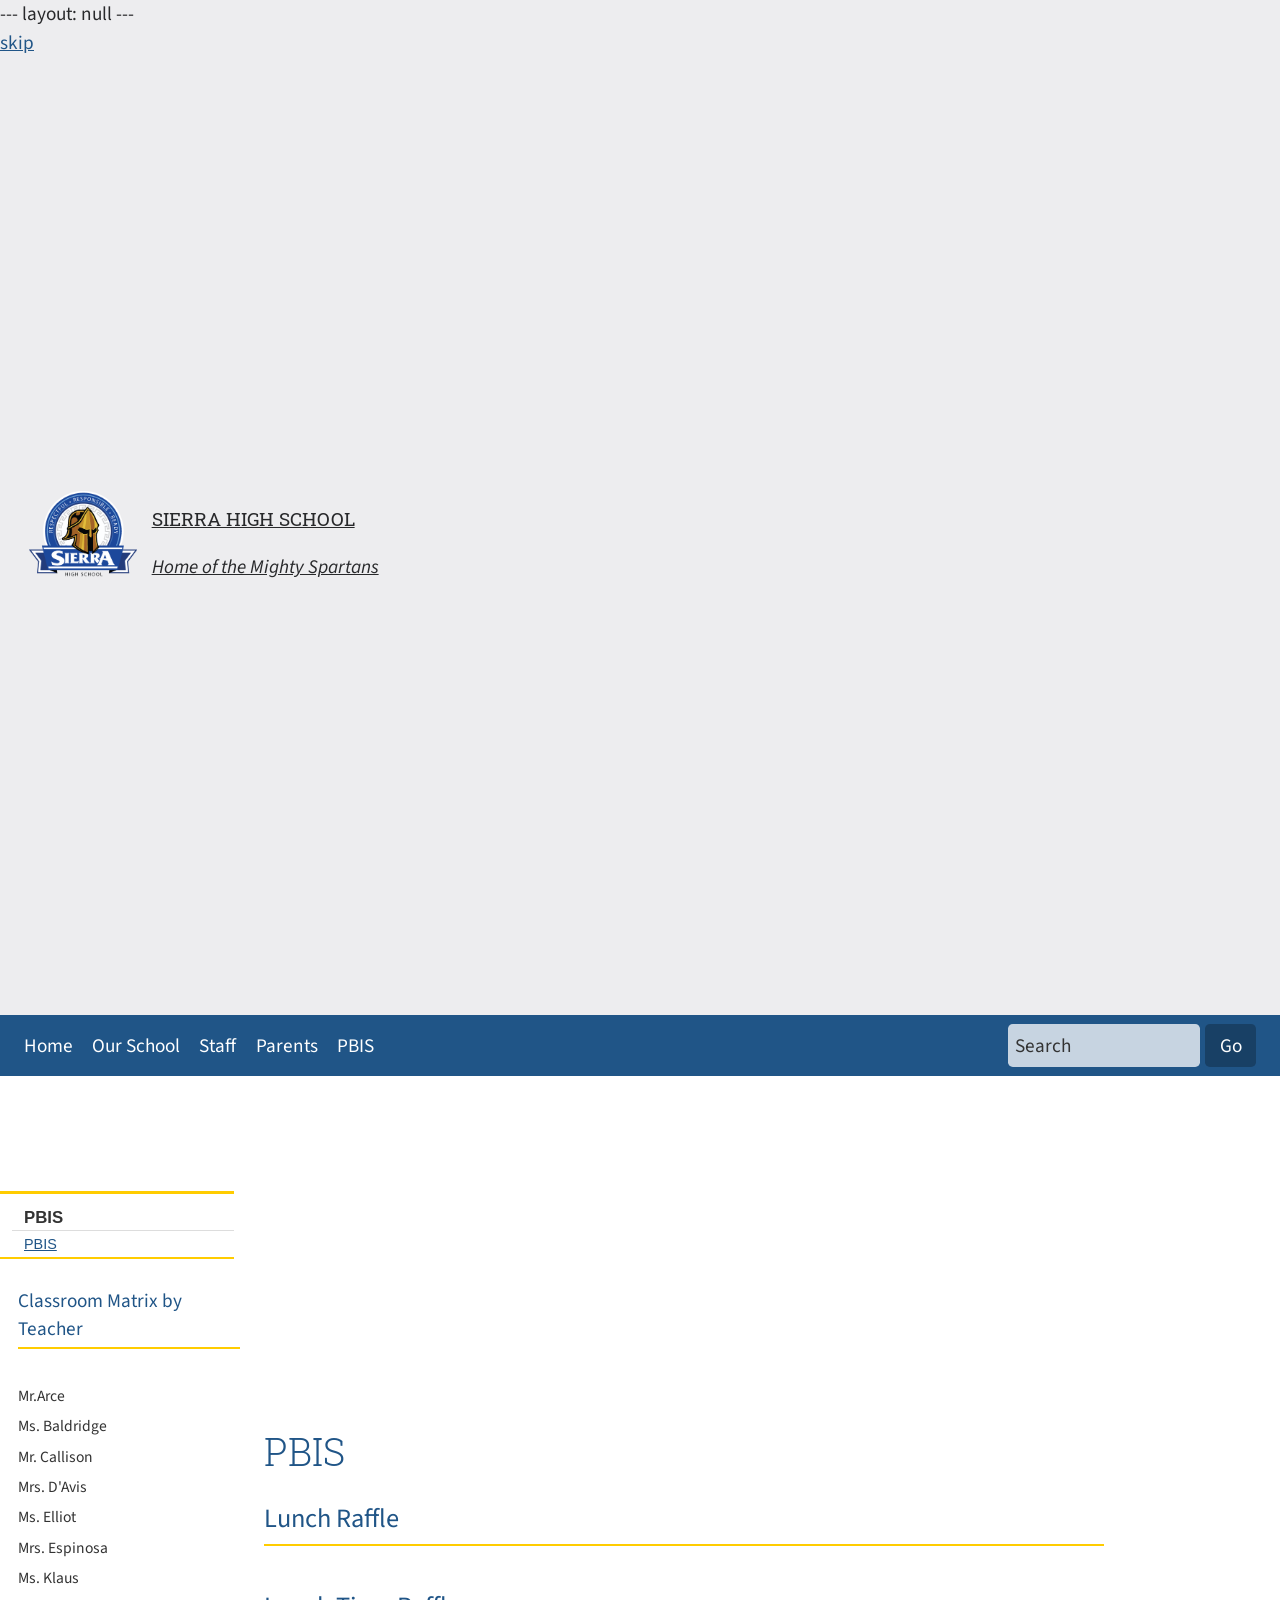
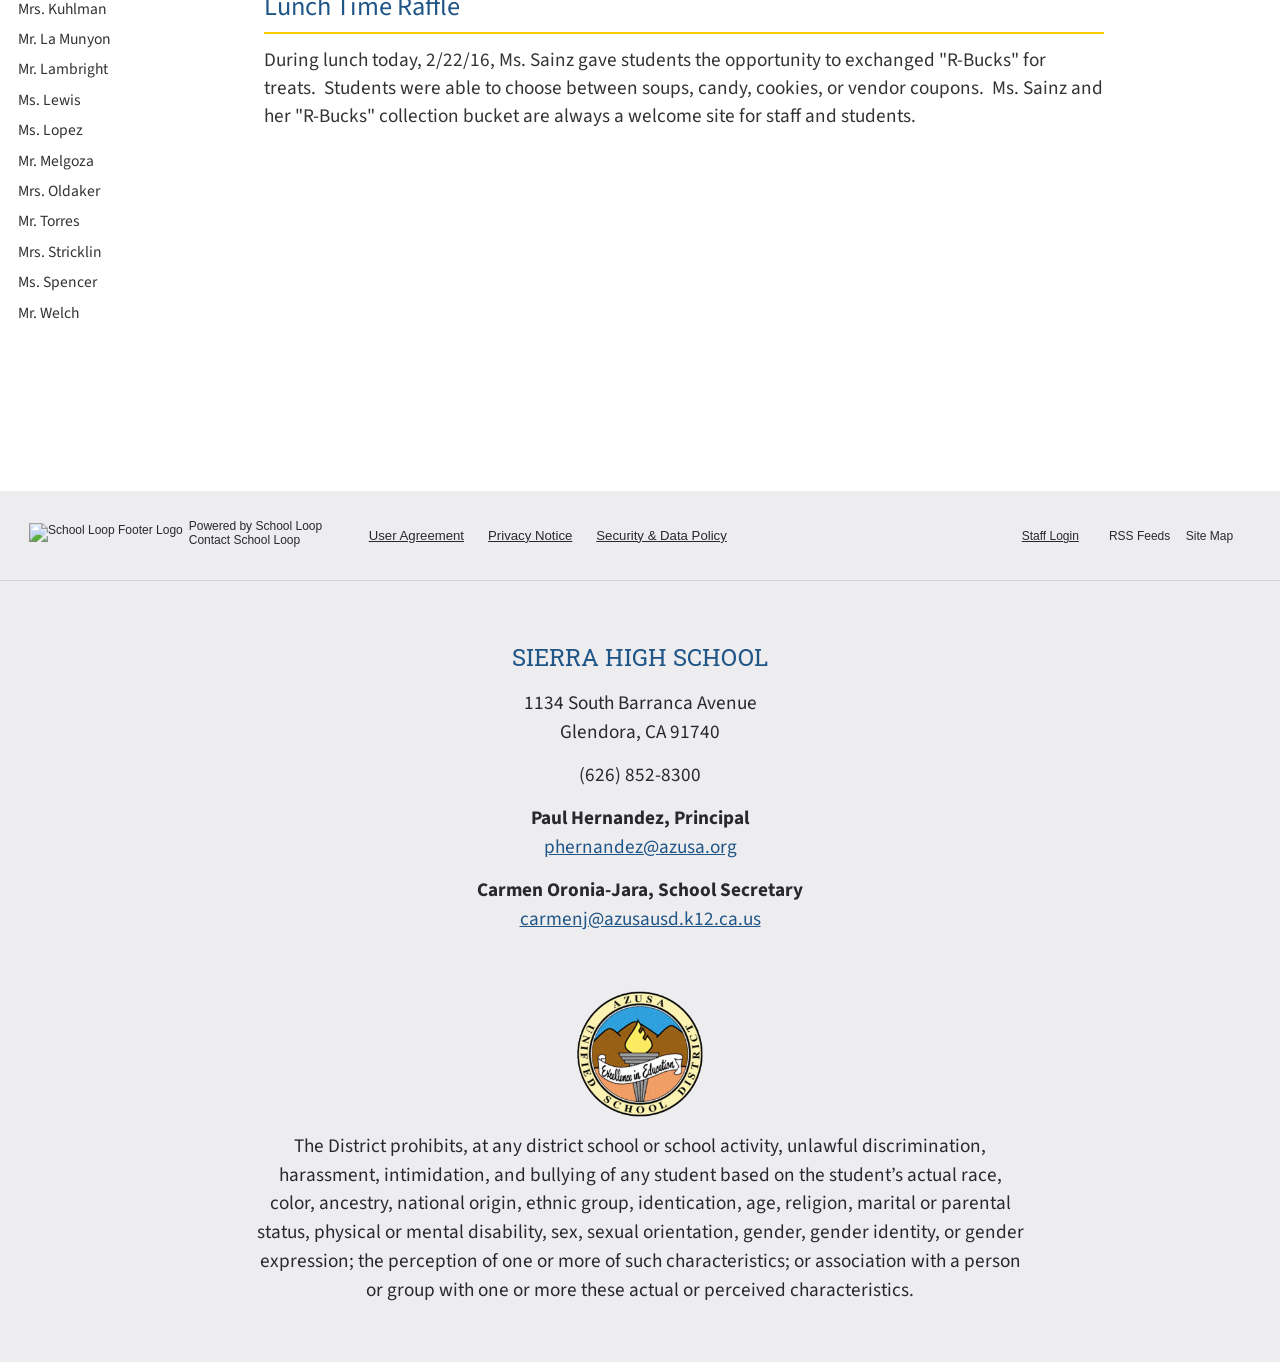
==== commit fa1bfc99: "Update header" ====
--- a/news.html
+++ b/news.html
@@ -4031,13 +4031,11 @@
         <table cellpadding="0" cellspacing="0" class="header_table">
             <tbody><tr>
                <td>
-<h2>
-    <a href="/">
-        <img src="/images/sierra.png" width="150" alt="">
-        Sierra High School
-    </a>
-</h2>
-<p>Home of the Mighty Spartans</p>
+<a href="/">
+  <img src="/images/sierra.png" width="150" alt="">
+  <h2>Sierra High School</h2>
+  <p>Home of the Mighty Spartans</p>
+</a>
 </td>
              </tr>
 
--- a/css/shared.css
+++ b/css/shared.css
@@ -129,15 +129,19 @@
     color: rgb(32, 85, 135);
   }
 
-  #page_title,
   .link_list h2,
+  .content01 h2,
   .content02 h2,
+  .content03 h2,
   .block_content_main h2,
-  .block_content_left h2 {
+  .block_content_left h2,
+  .block_content_right h2 {
     font-family: inherit;
     font-weight: inherit;
     text-transform: inherit;
-    color: inherit;
+    background-image: none;
+    color: rgb(32, 85, 135);
+    padding-left: 0;
   }
 
   /*
@@ -145,13 +149,20 @@
     border-color: rgba(0, 0, 0, 0.1);
   }
   */
+
+  #calendar {
+    background-image: none;
+  }
 
   #page_title {
     margin-top: 0.75em;
     font-family: "Roboto Slab", "Source Sans Pro", "Helvetica Neue", Helvetica, sans-serif;
     font-weight: 300;
     text-transform: uppercase;
+    text-transform: inherit;
+    background-image: none;
     color: rgb(32, 85, 135);
+    padding-left: 25px;
   }
 
   #nav_page_top {
@@ -159,10 +170,8 @@
   }
 
   #container_page {
-    border-color: rgb(32, 85, 135);
-    border-top-width: 0;
-    border-right-width: 0;
-    border-left-width: 0;
+    border: 1px solid;
+    border-width: 0 0 1px 0;
     border-color: rgba(0, 0, 0, 0.1);
     width: 100%;
     min-width: 970px;
@@ -180,22 +189,21 @@
 
   #container_header,
   #container_home_header {
-    text-align: center;
     border-width: 0;
   }
 
   #container_header img,
   #container_home_header img {
-    display: block;
-    margin-left: auto;
-    margin-right: auto;
-    margin-bottom: 0.75em;
+  	display: block;
+    float: left;
     height: 4.5em;
     width: auto;
+    margin-right: 0.75em;
   }
 
   #container_header h2,
   #container_home_header h2 {
+  	margin-top: 0.75em;
     font-weight: inherit;
 
     font-family: "Roboto Slab", "Source Sans Pro", "Helvetica Neue", Helvetica, sans-serif;
@@ -375,6 +383,25 @@
     box-sizing: border-box;
   }
 
+  table[style*="width"] {
+    width: 100% !important;
+  }
+
+  table[style*="width"] #block_hub_main {
+    width: 64.58333333%; /* 465px / 720px */
+    width: auto;
+    float: none;
+  }
+
+  table[style*="width"] #block_hub_main div[style*="width"] {
+    width: 64.58333333% !important; /* 465px / 720px */
+    width: auto !important;
+  }
+
+  table[style*="width"] #block_hub_right {
+  	padding-right: 20px;
+  }
+
   table[cellpadding] {
     border-spacing: 0;
     border-width: 0;
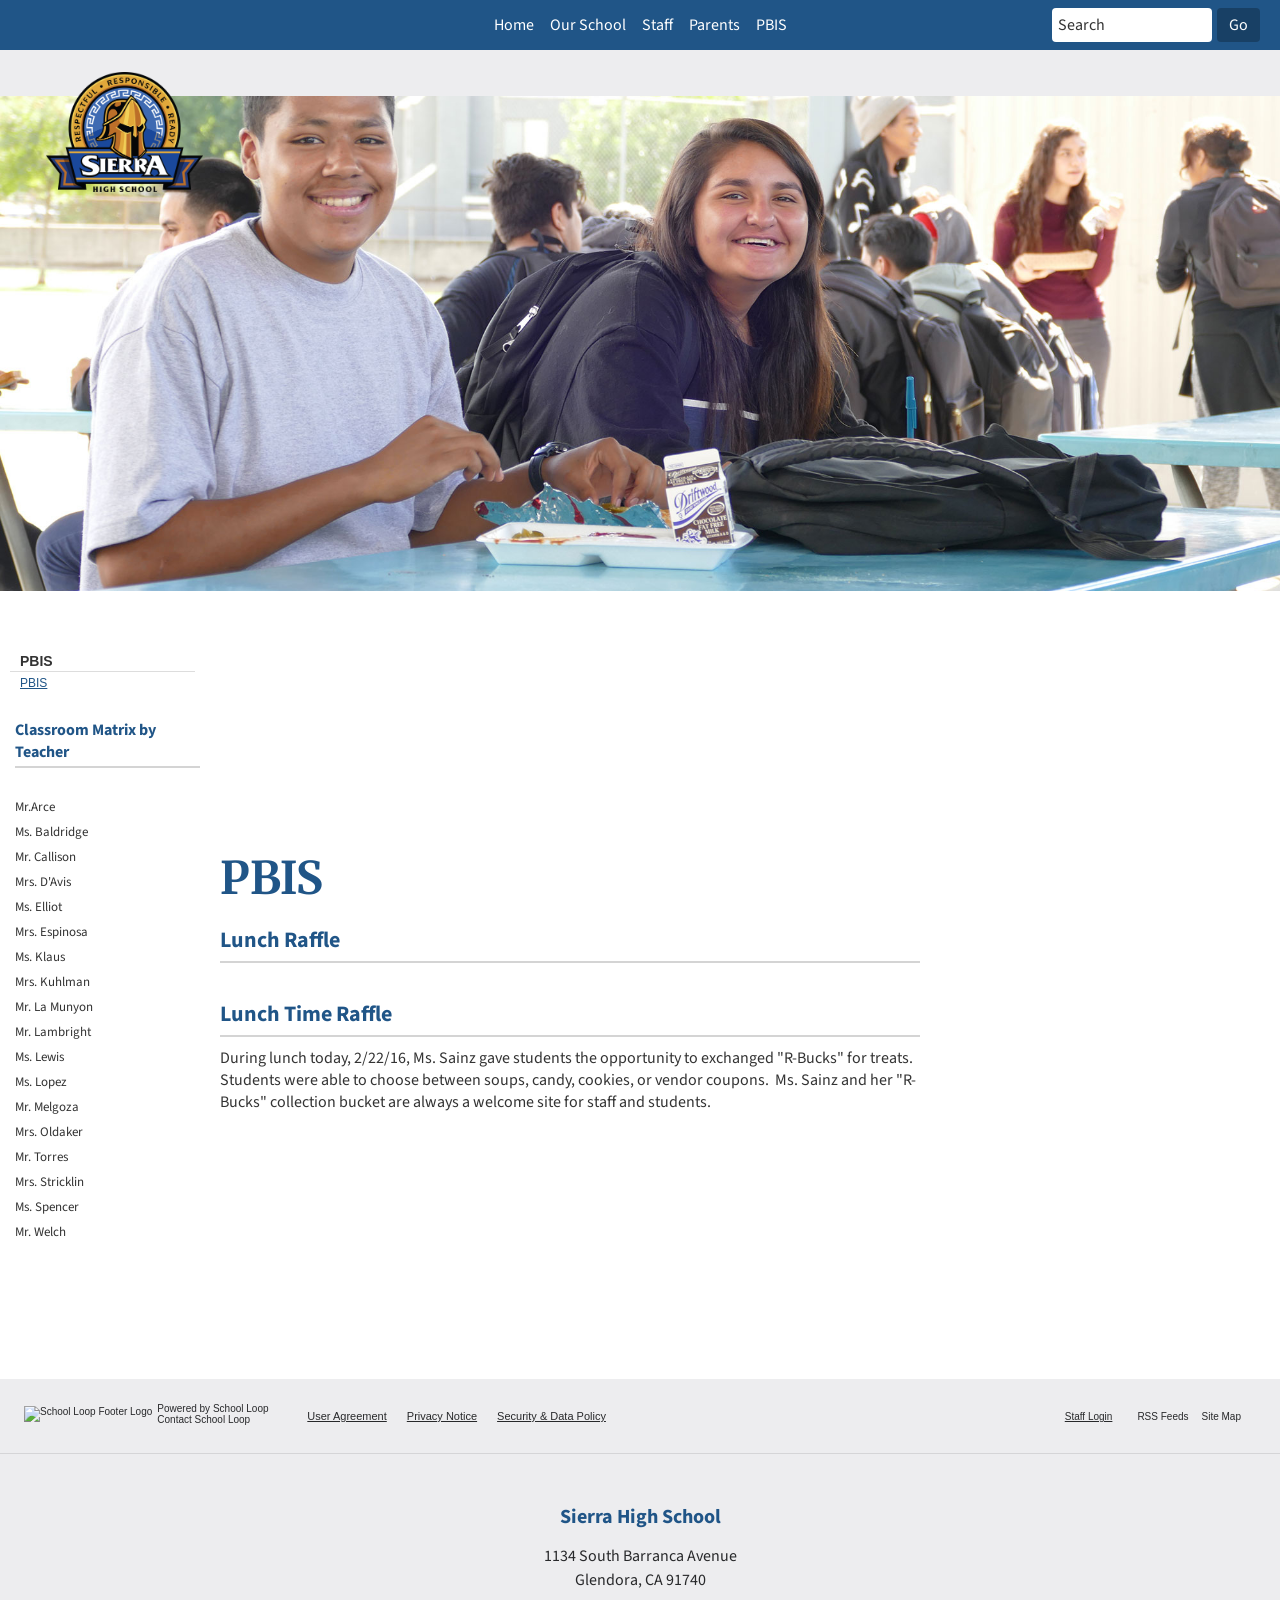
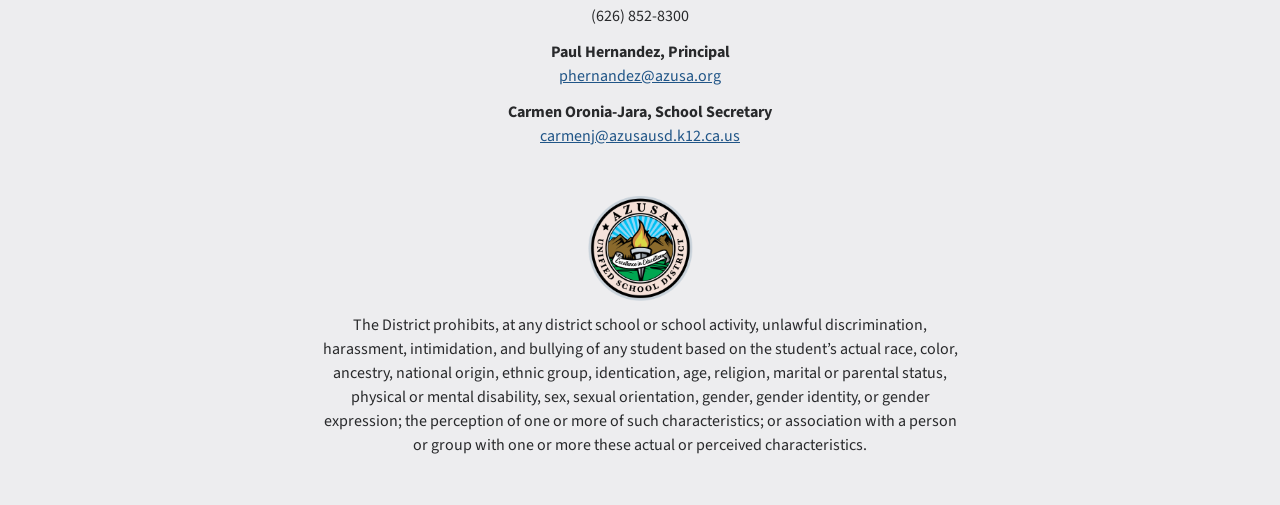
==== commit 81212327: "Update logo and add header photos" ====
--- a/news.html
+++ b/news.html
@@ -16,8 +16,8 @@
 
 
 <!-- begin CSS Section -->
-<link rel="stylesheet" type="text/css" href="https://cdn.schoolloop.com/1701251047/static/lib/jquery/1.8/css/smoothness/jquery-ui-1.8.16.custom.css" media="all">
-        <link rel="stylesheet" type="text/css" href="https://cdn.schoolloop.com/portalcdn/version_1701251047ssl/css/master.css" media="screen">
+<link rel="stylesheet" type="text/css" href="https://cdn.schoolloop.com/1709201436/static/lib/jquery/1.8/css/smoothness/jquery-ui-1.8.16.custom.css" media="all">
+        <link rel="stylesheet" type="text/css" href="https://cdn.schoolloop.com/portalcdn/version_1709201436ssl/css/master.css" media="screen">
 
     <style type="text/css" media="screen">
         body {
@@ -36,11 +36,11 @@
 
     }
 
-a.icon_rss {float: left; background: url(https://cdn.schoolloop.com/1701251047/img/icon_rss.gif) left no-repeat; display: block; height: 15px; font: normal 10px Verdana, Arial, Helvetica, sans-serif; color:#ffffff; text-decoration:none; padding: 0px 3px 0px 20px; margin: 0px 10px 1px 5px; text-align: left;}
-a.icon_rss:hover {background: url(https://cdn.schoolloop.com/1701251047/img/icon_rss.gif) left no-repeat; color: #ffcc00; text-decoration: none;}
-
-a.icon_translate {float: left; background: url(https://cdn.schoolloop.com/1701251047/img/icon_translate.gif) left no-repeat; display: block; height: 15px; font: normal 10px Verdana, Arial, Helvetica, sans-serif; color:#ffffff; text-decoration:none; padding: 0px 3px 0px 28px; margin: 0px 0px 1px 5px; text-align: left;}
-a.icon_translate:hover {background: url(https://cdn.schoolloop.com/1701251047/img/icon_translate.gif) left no-repeat; color: #ffcc00; text-decoration: none;}
+a.icon_rss {float: left; background: url(https://cdn.schoolloop.com/1709201436/img/icon_rss.gif) left no-repeat; display: block; height: 15px; font: normal 10px Verdana, Arial, Helvetica, sans-serif; color:#ffffff; text-decoration:none; padding: 0px 3px 0px 20px; margin: 0px 10px 1px 5px; text-align: left;}
+a.icon_rss:hover {background: url(https://cdn.schoolloop.com/1709201436/img/icon_rss.gif) left no-repeat; color: #ffcc00; text-decoration: none;}
+
+a.icon_translate {float: left; background: url(https://cdn.schoolloop.com/1709201436/img/icon_translate.gif) left no-repeat; display: block; height: 15px; font: normal 10px Verdana, Arial, Helvetica, sans-serif; color:#ffffff; text-decoration:none; padding: 0px 3px 0px 28px; margin: 0px 0px 1px 5px; text-align: left;}
+a.icon_translate:hover {background: url(https://cdn.schoolloop.com/1709201436/img/icon_translate.gif) left no-repeat; color: #ffcc00; text-decoration: none;}
 
 h1 {font-family: Verdana, Arial, Helvetica, sans-serif; font-weight: 400; font-size: 28px; color: #666; margin: 0px 0px 10px 0px; padding: 0px 0px 0px 0px; border-bottom:#cccccc solid 1px;}
 h2 {font-family: Verdana, Arial, Helvetica, sans-serif; font-weight: 400; font-size: 22px; color: #333; margin: 7px 0px 0px 0px; padding: 0px 0px; text-transform: uppercase;}
@@ -204,7 +204,7 @@
 .site_map .section_row_section {padding: 5px 5px 0px 5px; vertical-align: middle; font-weight: normal}
 
 
-.site_map .page_row {padding: 5px; background: url('https://cdn.schoolloop.com/1701251047/img/icon_site_map_page.gif') 20px no-repeat; padding-left: 45px; vertical-align: middle; margin: 0px;}
+.site_map .page_row {padding: 5px; background: url('https://cdn.schoolloop.com/1709201436/img/icon_site_map_page.gif') 20px no-repeat; padding-left: 45px; vertical-align: middle; margin: 0px;}
 .site_map .page_row_highlight {background: #ffffbb; margin: 0px 0px 0px 0px; height: 13px; padding: 3px 0px 3px 35px; vertical-align: middle;}
 
 .site_map .page_row {cursor:move}
@@ -219,8 +219,8 @@
 
 .site_map_right {font-size: 11px; padding-top: 5px; float: right;}
 
-.site_map .site_map_homepage_icon {background: #faf6da url('https://cdn.schoolloop.com/1701251047/img/icon_site_map_page.gif') left no-repeat;}
-.site_map .site_map_page {background: #fff url('https://cdn.schoolloop.com/1701251047/img/icon_site_map_page.gif') left no-repeat;}
+.site_map .site_map_homepage_icon {background: #faf6da url('https://cdn.schoolloop.com/1709201436/img/icon_site_map_page.gif') left no-repeat;}
+.site_map .site_map_page {background: #fff url('https://cdn.schoolloop.com/1709201436/img/icon_site_map_page.gif') left no-repeat;}
 
 .site_map .site_map_section {margin-bottom:2px; padding-top: 0px;}
 
@@ -1246,7 +1246,7 @@
 }
 
 
-.nav_public a:hover{
+.nav_public a:hover, .nav_public a:focus {
 color: #003387;
 background: #ffcc00;
 text-decoration:none;
@@ -1260,52 +1260,50 @@
 
 
 
-
-
-
 /* ######### Style for Drop Down Menu ######### */
 
 
+/* ***** dropmenudiv_a and .dropmenudiv_a a and .dropmenudiv_a a:hover styles updated to maintain custom or global style
+            when moved by the accessible menu javascript (accessible_dropdown.js) ****** */
 .dropmenudiv_a{
 position:absolute;
 font-family: Arial, Helvetica, sans-serif; font-weight: normal; font-size: 11px;
 width: 175px;
-background: #ffffff ;
-
-vertical-align:middle;
+
+background-color: #ffffff !important;
+
+vertical-align:middle !important;
 voice-family: "\"}\"";
 voice-family: inherit;
-border-right: 1px #ffcc00 solid;border-bottom: 1px #ffcc00 solid;border-left: 1px #ffcc00 solid;margin: -1px 0px 0px 0px;
-padding: 3px 0px 0px 0px;
+border-right: 1px #ffcc00 solid !important;border-bottom: 1px #ffcc00 solid !important;border-left: 1px #ffcc00 solid !important;margin: -1px 0px 0px 0px !important;
+padding: 3px 0px 0px 0px !important;
 visibility: hidden;
-text-align: left;
+text-align: left !important;
 z-index:500;
 }
 
-
-
 .dropmenudiv_a a{
-display: block;
-background: ;
-margin: 0px 0px 0px 0px;
-padding: 2px 10px 2px 10px;
-color: ;
-text-decoration:none;
+    display: block;
+    text-align: left !important;
+    background-color:  !important;
+    background-image: none !important;
+
+    margin: 0px 0px 0px 0px !important;
+    padding: 2px 10px 2px 10px !important;
+    color: #059 !important;
+    text-decoration:none !important;
 }
 
 * html .dropmenudiv_a a{ /*IE only hack*/
 width: 100%;
 }
 
-.dropmenudiv_a a:hover{ /*THEME CHANGE HERE*/
-
-background: #ffffbb;
-color: ;
-text-decoration: none;
-z-index:500;
-}
-
-
+.dropmenudiv_a a:hover, .dropmenudiv_a a:focus{ /*THEME CHANGE HERE*/
+    background: #ffffbb !important;;
+    color: #ff9900 !important;
+    text-decoration: none;
+    z-index:500;
+}
 
 
 .nav_container{width: auto; height: 32px;
@@ -1565,7 +1563,7 @@
 
 .ajax_accordion_content, .cal_Detail_holder, .prog_Detail_holder, .curAss_Detail_holder {
     display:none;
-    background: url(https://cdn.schoolloop.com/1701251047/img/accordion_content_bottom.png) bottom no-repeat;
+    background: url(https://cdn.schoolloop.com/1709201436/img/accordion_content_bottom.png) bottom no-repeat;
     border-right: 1px #f90 solid;
     padding-left: 3px;
     padding-right 10px;
@@ -1591,68 +1589,68 @@
 width:32px;
 height:16px;
 }
-  a.icon_rss {float: left; background: url(https://cdn.schoolloop.com/1701251047/img/icon_rss.gif) left no-repeat; display: block; height: 15px; font: normal 10px Verdana, Arial, Helvetica, sans-serif; color:#ffffff; text-decoration:none; padding: 0px 3px 0px 20px; margin: 0px 10px 1px 5px; text-align: left;}
-  a.icon_rss:hover {background: url(https://cdn.schoolloop.com/1701251047/img/icon_rss.gif) left no-repeat; color: #ffcc00; text-decoration: none;}
-
-  a.icon_translate {float: left; background: url(https://cdn.schoolloop.com/1701251047/img/icon_translate.gif) left no-repeat; display: block; height: 15px; font: normal 10px Verdana, Arial, Helvetica, sans-serif; color:#ffffff; text-decoration:none; padding: 0px 3px 0px 28px; margin: 0px 0px 1px 5px; text-align: left;}
-  a.icon_translate:hover {background: url(https://cdn.schoolloop.com/1701251047/img/icon_translate.gif) left no-repeat; color: #ffcc00; text-decoration: none;}
+  a.icon_rss {float: left; background: url(https://cdn.schoolloop.com/1709201436/img/icon_rss.gif) left no-repeat; display: block; height: 15px; font: normal 10px Verdana, Arial, Helvetica, sans-serif; color:#ffffff; text-decoration:none; padding: 0px 3px 0px 20px; margin: 0px 10px 1px 5px; text-align: left;}
+  a.icon_rss:hover {background: url(https://cdn.schoolloop.com/1709201436/img/icon_rss.gif) left no-repeat; color: #ffcc00; text-decoration: none;}
+
+  a.icon_translate {float: left; background: url(https://cdn.schoolloop.com/1709201436/img/icon_translate.gif) left no-repeat; display: block; height: 15px; font: normal 10px Verdana, Arial, Helvetica, sans-serif; color:#ffffff; text-decoration:none; padding: 0px 3px 0px 28px; margin: 0px 0px 1px 5px; text-align: left;}
+  a.icon_translate:hover {background: url(https://cdn.schoolloop.com/1709201436/img/icon_translate.gif) left no-repeat; color: #ffcc00; text-decoration: none;}
 
   #translate {width: auto; margin-top: 10px; text-align: center;}
   #translate img{padding: 10px;}
 
-  a.icon_settings {text-align: left; display: block; width: auto; background: url(https://cdn.schoolloop.com/1701251047/img/icon_settings.png) no-repeat top left; font-size: 13px; color: #4A719E; text-decoration:none; padding: 9px 10px 9px 28px; line-height: 15px; border-left: 1px #fff solid;}
-  a.icon_settings:hover {background: #f90 url(https://cdn.schoolloop.com/1701251047/img/icon_settings.png) no-repeat bottom left; color: #fff; text-decoration:none;}
-
-  a.icon_settings_module {text-align: left; height: 21px; display: block; background: url(https://cdn.schoolloop.com/1701251047/img/icon_settings.png) no-repeat; font-family: Arial, Helvetica, sans-serif; font-weight: bold; font-size: 12px; color: #4A719E; text-decoration:none; margin-top: 10px; padding: 10px 2px 2px 32px;}
-  a.icon_settings_module:hover {display: block; background: #f90 url(https://cdn.schoolloop.com/1701251047/img/icon_settings.png) bottom left no-repeat; color: #fff; text-decoration:none; }
-
-  a.icon_print {text-align:left; text-indent: -9000px; display: block; background: transparent url(https://cdn.schoolloop.com/1701251047/img/icon_print.png) center no-repeat; height: 25px; width: 35px; text-decoration:none;}
-  a.icon_print:hover {background: #f90 url(https://cdn.schoolloop.com/1701251047/img/icon_print.png) center no-repeat; text-decoration:none;}
-
-  a.icon_print {text-align:left; text-indent: -9000px; display: block; background: transparent url(https://cdn.schoolloop.com/1701251047/img/icon_print.png) center no-repeat; height: 25px; width: 35px; text-decoration:none;}
-  a.icon_print:hover {background: #f90 url(https://cdn.schoolloop.com/1701251047/img/icon_print.png) center no-repeat; text-decoration:none;}
-
-  a.icon_cal_day {text-align:left; text-indent: -9000px; display: block; background: transparent url(https://cdn.schoolloop.com/1701251047/img/icon_cal_day.png) center no-repeat; height: 25px; width: 30px; text-decoration:none;}
-  a.icon_cal_day:hover {background: #f90 url(https://cdn.schoolloop.com/1701251047/img/icon_cal_day.png) center no-repeat; text-decoration:none;}
-
-  a.icon_cal_week {text-align:left; text-indent: -9000px; display: block; background: transparent url(https://cdn.schoolloop.com/1701251047/img/icon_cal_week.png) center no-repeat; height: 25px; width: 30px; text-decoration:none;}
-  a.icon_cal_week:hover {background: #f90 url(https://cdn.schoolloop.com/1701251047/img/icon_cal_week.png) center no-repeat; text-decoration:none;}
-
-  a.icon_cal_month {text-align:left; text-indent: -9000px; display: block; background: transparent url(https://cdn.schoolloop.com/1701251047/img/icon_cal_month.png) center no-repeat; height: 25px; width: 30px; text-decoration:none;}
-  a.icon_cal_month:hover {background: #f90 url(https://cdn.schoolloop.com/1701251047/img/icon_cal_month.png) center no-repeat; text-decoration:none;}
-
-  a.icon_next {text-indent: 9000px; display: block; background: transparent url(https://cdn.schoolloop.com/1701251047/img/icon_arrow_next.png) top no-repeat; height: 25px; width: 20px; text-decoration:none;}
-  a.icon_next:hover {background:  url(https://cdn.schoolloop.com/1701251047/img/icon_arrow_next.png) bottom no-repeat; text-decoration:none;}
-
-  a.icon_previous {text-indent: -9000px; display: block; background: transparent url(https://cdn.schoolloop.com/1701251047/img/icon_arrow_previous.png) top no-repeat; height: 25px; width: 20px; text-decoration:none;}
-  a.icon_previous:hover {background:  url(https://cdn.schoolloop.com/1701251047/img/icon_arrow_previous.png) bottom no-repeat; text-decoration:none;}
-
-  a.btn_module {text-align: left; height: 17px; display: block; background: url(https://cdn.schoolloop.com/1701251047/img/btn_module.gif) repeat-x; font-family: Arial, Helvetica, sans-serif; font-weight: bold; font-size: 12px; color: #3366cc; text-decoration:none; margin: 0px; padding: 5px 10px 2px 10px; border: 1px #dfdfdf solid;}
-  a.btn_module:hover {display: block; background: #ffffbb url(https://cdn.schoolloop.com/1701251047/img/btn_module.gif) bottom repeat-x; color: #3366cc; text-decoration:underline; }
-
-
-  a.icon_loopmail_sm {text-indent: -9000px; float: left; display: block; background: transparent url(https://cdn.schoolloop.com/1701251047/img/icon_loopmail_sm.png) center no-repeat; height: 18px; width: 25px; text-decoration:none;}
-  a.icon_loopmail_sm:hover {background: #f90 url(https://cdn.schoolloop.com/1701251047/img/icon_loopmail_sm.png) center no-repeat; text-decoration:none;}
-
-  a.icon_loopmail_all {background: transparent url(https://cdn.schoolloop.com/1701251047/img/icon_loopmail_sm.png) center left no-repeat; padding: 5px 5px 5px 25px; text-decoration:none;}
-  a.icon_loopmail_all:hover {color: #f90; background: url(https://cdn.schoolloop.com/1701251047/img/icon_loopmail_sm.png) center left no-repeat; text-decoration:none;}
-
-  a.icon_dropbox_link {background: transparent url(https://cdn.schoolloop.com/1701251047/img/icon_dropbox_sm.png) center left no-repeat; padding: 5px 5px 5px 25px; text-decoration:none;}
-  a.icon_dropbox_link:hover {color: #f90; background: url(https://cdn.schoolloop.com/1701251047/img/icon_dropbox_sm.png) center left no-repeat; text-decoration:none;}
-
-
-  a.icon_site_sm {text-indent: -9000px; float: left; display: block; background: transparent url(https://cdn.schoolloop.com/1701251047/img/icon_course_site.png) center no-repeat; height: 18px; width: 25px; text-decoration:none;}
-  a.icon_site_sm:hover {background: #f90 url(https://cdn.schoolloop.com/1701251047/img/icon_course_site.png) center no-repeat; text-decoration:none;}
-
-  .icon_download_file {background: url(https://cdn.schoolloop.com/1701251047/img/icon_download_file.png) top right no-repeat;}
-  .icon_download_file:hover {background: url(https://cdn.schoolloop.com/1701251047/img/icon_download_file.png) top right no-repeat;}
-
-  .icon_web_section_portal a{display: block; background: transparent url(https://cdn.schoolloop.com/1701251047/img/icon_web_section_portal.png) center left no-repeat; padding: 3px 3px 3px 22px;}
-  .icon_web_section_portal a:hover{background: #f90 url(https://cdn.schoolloop.com/1701251047/img/icon_web_section_portal.png) center left no-repeat; color: #fff; text-decoration: none;}
+  a.icon_settings {text-align: left; display: block; width: auto; background: url(https://cdn.schoolloop.com/1709201436/img/icon_settings.png) no-repeat top left; font-size: 13px; color: #4A719E; text-decoration:none; padding: 9px 10px 9px 28px; line-height: 15px; border-left: 1px #fff solid;}
+  a.icon_settings:hover {background: #f90 url(https://cdn.schoolloop.com/1709201436/img/icon_settings.png) no-repeat bottom left; color: #fff; text-decoration:none;}
+
+  a.icon_settings_module {text-align: left; height: 21px; display: block; background: url(https://cdn.schoolloop.com/1709201436/img/icon_settings.png) no-repeat; font-family: Arial, Helvetica, sans-serif; font-weight: bold; font-size: 12px; color: #4A719E; text-decoration:none; margin-top: 10px; padding: 10px 2px 2px 32px;}
+  a.icon_settings_module:hover {display: block; background: #f90 url(https://cdn.schoolloop.com/1709201436/img/icon_settings.png) bottom left no-repeat; color: #fff; text-decoration:none; }
+
+  a.icon_print {text-align:left; text-indent: -9000px; display: block; background: transparent url(https://cdn.schoolloop.com/1709201436/img/icon_print.png) center no-repeat; height: 25px; width: 35px; text-decoration:none;}
+  a.icon_print:hover {background: #f90 url(https://cdn.schoolloop.com/1709201436/img/icon_print.png) center no-repeat; text-decoration:none;}
+
+  a.icon_print {text-align:left; text-indent: -9000px; display: block; background: transparent url(https://cdn.schoolloop.com/1709201436/img/icon_print.png) center no-repeat; height: 25px; width: 35px; text-decoration:none;}
+  a.icon_print:hover {background: #f90 url(https://cdn.schoolloop.com/1709201436/img/icon_print.png) center no-repeat; text-decoration:none;}
+
+  a.icon_cal_day {text-align:left; text-indent: -9000px; display: block; background: transparent url(https://cdn.schoolloop.com/1709201436/img/icon_cal_day.png) center no-repeat; height: 25px; width: 30px; text-decoration:none;}
+  a.icon_cal_day:hover {background: #f90 url(https://cdn.schoolloop.com/1709201436/img/icon_cal_day.png) center no-repeat; text-decoration:none;}
+
+  a.icon_cal_week {text-align:left; text-indent: -9000px; display: block; background: transparent url(https://cdn.schoolloop.com/1709201436/img/icon_cal_week.png) center no-repeat; height: 25px; width: 30px; text-decoration:none;}
+  a.icon_cal_week:hover {background: #f90 url(https://cdn.schoolloop.com/1709201436/img/icon_cal_week.png) center no-repeat; text-decoration:none;}
+
+  a.icon_cal_month {text-align:left; text-indent: -9000px; display: block; background: transparent url(https://cdn.schoolloop.com/1709201436/img/icon_cal_month.png) center no-repeat; height: 25px; width: 30px; text-decoration:none;}
+  a.icon_cal_month:hover {background: #f90 url(https://cdn.schoolloop.com/1709201436/img/icon_cal_month.png) center no-repeat; text-decoration:none;}
+
+  a.icon_next {text-indent: -9000px; display: block; background: transparent url(https://cdn.schoolloop.com/1709201436/img/icon_arrow_next.png) top no-repeat; height: 25px; width: 20px; text-decoration:none;}
+  a.icon_next:hover {background:  url(https://cdn.schoolloop.com/1709201436/img/icon_arrow_next.png) bottom no-repeat; text-decoration:none;}
+
+  a.icon_previous {text-indent: -9000px; display: block; background: transparent url(https://cdn.schoolloop.com/1709201436/img/icon_arrow_previous.png) top no-repeat; height: 25px; width: 20px; text-decoration:none;}
+  a.icon_previous:hover {background:  url(https://cdn.schoolloop.com/1709201436/img/icon_arrow_previous.png) bottom no-repeat; text-decoration:none;}
+
+  a.btn_module {text-align: left; height: 17px; display: block; background: url(https://cdn.schoolloop.com/1709201436/img/btn_module.gif) repeat-x; font-family: Arial, Helvetica, sans-serif; font-weight: bold; font-size: 12px; color: #3366cc; text-decoration:none; margin: 0px; padding: 5px 10px 2px 10px; border: 1px #dfdfdf solid;}
+  a.btn_module:hover {display: block; background: #ffffbb url(https://cdn.schoolloop.com/1709201436/img/btn_module.gif) bottom repeat-x; color: #3366cc; text-decoration:underline; }
+
+
+  a.icon_loopmail_sm {text-indent: -9000px; float: left; display: block; background: transparent url(https://cdn.schoolloop.com/1709201436/img/icon_loopmail_sm.png) center no-repeat; height: 18px; width: 25px; text-decoration:none;}
+  a.icon_loopmail_sm:hover {background: #f90 url(https://cdn.schoolloop.com/1709201436/img/icon_loopmail_sm.png) center no-repeat; text-decoration:none;}
+
+  a.icon_loopmail_all {background: transparent url(https://cdn.schoolloop.com/1709201436/img/icon_loopmail_sm.png) center left no-repeat; padding: 5px 5px 5px 25px; text-decoration:none;}
+  a.icon_loopmail_all:hover {color: #f90; background: url(https://cdn.schoolloop.com/1709201436/img/icon_loopmail_sm.png) center left no-repeat; text-decoration:none;}
+
+  a.icon_dropbox_link {background: transparent url(https://cdn.schoolloop.com/1709201436/img/icon_dropbox_sm.png) center left no-repeat; padding: 5px 5px 5px 25px; text-decoration:none;}
+  a.icon_dropbox_link:hover {color: #f90; background: url(https://cdn.schoolloop.com/1709201436/img/icon_dropbox_sm.png) center left no-repeat; text-decoration:none;}
+
+
+  a.icon_site_sm {text-indent: -9000px; float: left; display: block; background: transparent url(https://cdn.schoolloop.com/1709201436/img/icon_course_site.png) center no-repeat; height: 18px; width: 25px; text-decoration:none;}
+  a.icon_site_sm:hover {background: #f90 url(https://cdn.schoolloop.com/1709201436/img/icon_course_site.png) center no-repeat; text-decoration:none;}
+
+  .icon_download_file {background: url(https://cdn.schoolloop.com/1709201436/img/icon_download_file.png) top right no-repeat;}
+  .icon_download_file:hover {background: url(https://cdn.schoolloop.com/1709201436/img/icon_download_file.png) top right no-repeat;}
+
+  .icon_web_section_portal a{display: block; background: transparent url(https://cdn.schoolloop.com/1709201436/img/icon_web_section_portal.png) center left no-repeat; padding: 3px 3px 3px 22px;}
+  .icon_web_section_portal a:hover{background: #f90 url(https://cdn.schoolloop.com/1709201436/img/icon_web_section_portal.png) center left no-repeat; color: #fff; text-decoration: none;}
 
 a.icon_expand_view {
 display: block;
-background: transparent url(https://cdn.schoolloop.com/1701251047/img/icon_locker_sprite.png) no-repeat -56px -155px;
+background: transparent url(https://cdn.schoolloop.com/1709201436/img/icon_locker_sprite.png) no-repeat -56px -155px;
 height: 28px; width: 28px;
 border-radius: 3px;
 -moz-border-radius: 3px;
@@ -1660,12 +1658,12 @@
 text-decoration:none;
 cursor: pointer;
 }
-a.icon_expand_view:hover {background: #f90 url(https://cdn.schoolloop.com/1701251047/img/icon_locker_sprite.png) no-repeat -56px -155px; text-decoration:none;}
+a.icon_expand_view:hover {background: #f90 url(https://cdn.schoolloop.com/1709201436/img/icon_locker_sprite.png) no-repeat -56px -155px; text-decoration:none;}
 
 
 a.icon_site_map_open {
 float: left;
-background: transparent url(https://cdn.schoolloop.com/1701251047/img/icon_locker_sprite.png) no-repeat -28px -155px;
+background: transparent url(https://cdn.schoolloop.com/1709201436/img/icon_locker_sprite.png) no-repeat -28px -155px;
 height: 28px; width: 28px;
 border-radius: 3px;
 -moz-border-radius: 3px;
@@ -1676,14 +1674,14 @@
 margin-left: 5px;
 
 }
-a.icon_site_map_open:hover {background: #f90 url(https://cdn.schoolloop.com/1701251047/img/icon_locker_sprite.png) no-repeat -28px -155px; text-decoration:none;}
+a.icon_site_map_open:hover {background: #f90 url(https://cdn.schoolloop.com/1709201436/img/icon_locker_sprite.png) no-repeat -28px -155px; text-decoration:none;}
 
 
 
 a.icon_site_map_collapse {
 display: block;
 float: left;
-background: transparent url(https://cdn.schoolloop.com/1701251047/img/icon_locker_sprite.png) no-repeat 0px -155px;
+background: transparent url(https://cdn.schoolloop.com/1709201436/img/icon_locker_sprite.png) no-repeat 0px -155px;
 height: 28px;
 width: 28px;
 border-radius: 3px;
@@ -1693,7 +1691,7 @@
 text-decoration:none;
 }
 
-a.icon_site_map_collapse:hover {background: #f90 url(https://cdn.schoolloop.com/1701251047/img/icon_locker_sprite.png) no-repeat 0px -155px; text-decoration:none;}
+a.icon_site_map_collapse:hover {background: #f90 url(https://cdn.schoolloop.com/1709201436/img/icon_locker_sprite.png) no-repeat 0px -155px; text-decoration:none;}
 
 
 
@@ -1882,20 +1880,20 @@
 .news h2{font-family: Verdana, Arial, Helvetica, sans-serif; font-weight: bold; font-size: 18px; color: #003387; padding: 0px 0px 0px 0px; margin: 0px 0px 5px 0px; border-bottom: 3px #cccccc solid; text-transform: uppercase;}
 
 .news_attach_link {font-family: Arial, Helvetica, sans-serif; font-size: 12px; color: #666666; margin: 0px 0px 3px 0px; line-height: 16px}
-.news_attach_link .link a{background: url(https://cdn.schoolloop.com/1701251047/img/icon_link.gif) top left no-repeat; font-weight: normal; font-size: 11px; padding: 0px 0px 0px 20px; margin: 0px 0px 5px 0px;}
-.news_attach_link .file a{background: url(https://cdn.schoolloop.com/1701251047/img/icon_attach.gif) top left no-repeat; font-weight: normal; font-size: 11px; padding: 0px 0px 0px 20px; margin: 0px 0px 5px 0px;}
+.news_attach_link .link a{background: url(https://cdn.schoolloop.com/1709201436/img/icon_link.gif) top left no-repeat; font-weight: normal; font-size: 11px; padding: 0px 0px 0px 20px; margin: 0px 0px 5px 0px;}
+.news_attach_link .file a{background: url(https://cdn.schoolloop.com/1709201436/img/icon_attach.gif) top left no-repeat; font-weight: normal; font-size: 11px; padding: 0px 0px 0px 20px; margin: 0px 0px 5px 0px;}
 
 .locker_attach_link {margin-bottom: 15px}
 
-.locker_attach_link a.link{background: url(https://cdn.schoolloop.com/1701251047/img/icon_link.gif) top left no-repeat; padding: 0px 0px 0px 20px; font-family: Arial, Helvetica, sans-serif; font-size: 12px; margin: 0px 0px 5px 0px;}
-.locker_attach_link a.file{background: url(https://cdn.schoolloop.com/1701251047/img/icon_attach.gif) top left no-repeat; padding: 0px 0px 0px 20px; font-family: Arial, Helvetica, sans-serif; font-size: 12px; margin: 0px 0px 5px 0px;}
-.locker_attach_link a.folder{background: url(https://cdn.schoolloop.com/1701251047/img/icon_folder.gif) top left no-repeat; padding: 0px 0px 0px 20px; font-family: Arial, Helvetica, sans-serif; font-size: 12px; margin: 0px 0px 5px 0px;}
+.locker_attach_link a.link{background: url(https://cdn.schoolloop.com/1709201436/img/icon_link.gif) top left no-repeat; padding: 0px 0px 0px 20px; font-family: Arial, Helvetica, sans-serif; font-size: 12px; margin: 0px 0px 5px 0px;}
+.locker_attach_link a.file{background: url(https://cdn.schoolloop.com/1709201436/img/icon_attach.gif) top left no-repeat; padding: 0px 0px 0px 20px; font-family: Arial, Helvetica, sans-serif; font-size: 12px; margin: 0px 0px 5px 0px;}
+.locker_attach_link a.folder{background: url(https://cdn.schoolloop.com/1709201436/img/icon_folder.gif) top left no-repeat; padding: 0px 0px 0px 20px; font-family: Arial, Helvetica, sans-serif; font-size: 12px; margin: 0px 0px 5px 0px;}
 .locker_attach_link .content{padding: 0px 0px 0px 20px; font-family: Arial, Helvetica, sans-serif; font-size: 11px; margin: 0px 0px 5px 0px;}
 
 
-.full_page .locker_attach_link a.link{background: url(https://cdn.schoolloop.com/1701251047/img/icon_link.gif) top left no-repeat; padding: 0px 0px 0px 20px; font-family: Arial, Helvetica, sans-serif; font-size: 14px; font-weight: bold; margin: 0px 0px 5px 0px;}
-.full_page .locker_attach_link a.file{background: url(https://cdn.schoolloop.com/1701251047/img/icon_attach.gif) top left no-repeat; padding: 0px 0px 0px 20px; font-family: Arial, Helvetica, sans-serif; font-size: 14px; font-weight: bold; margin: 0px 0px 5px 0px;}
-.full_page .locker_attach_link a.folder{background: url(https://cdn.schoolloop.com/1701251047/img/icon_folder.gif) top left no-repeat; padding: 0px 0px 0px 20px; font-family: Arial, Helvetica, sans-serif; font-size: 14px; font-weight: bold; margin: 0px 0px 5px 0px;}
+.full_page .locker_attach_link a.link{background: url(https://cdn.schoolloop.com/1709201436/img/icon_link.gif) top left no-repeat; padding: 0px 0px 0px 20px; font-family: Arial, Helvetica, sans-serif; font-size: 14px; font-weight: bold; margin: 0px 0px 5px 0px;}
+.full_page .locker_attach_link a.file{background: url(https://cdn.schoolloop.com/1709201436/img/icon_attach.gif) top left no-repeat; padding: 0px 0px 0px 20px; font-family: Arial, Helvetica, sans-serif; font-size: 14px; font-weight: bold; margin: 0px 0px 5px 0px;}
+.full_page .locker_attach_link a.folder{background: url(https://cdn.schoolloop.com/1709201436/img/icon_folder.gif) top left no-repeat; padding: 0px 0px 0px 20px; font-family: Arial, Helvetica, sans-serif; font-size: 14px; font-weight: bold; margin: 0px 0px 5px 0px;}
 .full_page .locker_attach_link .content{padding: 0px 0px 0px 20px; font-family: Arial, Helvetica, sans-serif; font-size: 11px; margin: 0px 0px 20px 0px;}
 
 
@@ -2023,8 +2021,8 @@
 
 .content01 .attach .title{ font-size: 12px; font-weight: bold; color: #000000; background: transparent; width: auto; padding: 10px 0px 0px 0px; margin: 0px 0px 0px 0px;}
 .content01 .attach .container{width: auto; padding: 0px 0px  3px 0px 3px 0px;}
-.content01 .attach .container .link a{background: url(https://cdn.schoolloop.com/1701251047/img/icon_link.gif) top left no-repeat; font-weight: normal; font-size: 11px; padding: 0px 0px 0px 20px; margin:  0px 0px 5px 0px;}
-.content01 .attach .container .file a{background: url(https://cdn.schoolloop.com/1701251047/img/icon_attach.gif) top left no-repeat; font-weight: normal; font-size: 11px; padding: 0px 0px 0px 20px; margin: 0px 0px 5px 0px;}
+.content01 .attach .container .link a{background: url(https://cdn.schoolloop.com/1709201436/img/icon_link.gif) top left no-repeat; font-weight: normal; font-size: 11px; padding: 0px 0px 0px 20px; margin:  0px 0px 5px 0px;}
+.content01 .attach .container .file a{background: url(https://cdn.schoolloop.com/1709201436/img/icon_attach.gif) top left no-repeat; font-weight: normal; font-size: 11px; padding: 0px 0px 0px 20px; margin: 0px 0px 5px 0px;}
 
 .content01 .publish_line {border-bottom: 1px #cccccc solid; font-size:1px; line-height:1px; width: 100%; margin: 3px 0px 3px 0px;}
 .content01 hr {color:#cccccc; background-color:#cccccc; height: 1px; border: 0; width: 100%; margin: 3px 0px 3px 0px;}
@@ -2228,8 +2226,8 @@
 
 .content02 .attach .title{ font-size: 12px; font-weight: bold; color: #000000; background: transparent; width: auto; padding: 10px 0px 0px 0px; margin: 0px 0px 0px 0px;}
 .content02 .attach .container{width: auto; padding: 0px 0px  3px 0px 3px 0px;}
-.content02 .attach .container .link a{background: url(https://cdn.schoolloop.com/1701251047/img/icon_link.gif) top left no-repeat; font-weight: normal; font-size: 11px; padding: 0px 0px 0px 20px; margin:  0px 0px 5px 0px;}
-.content02 .attach .container .file a{background: url(https://cdn.schoolloop.com/1701251047/img/icon_attach.gif) top left no-repeat; font-weight: normal; font-size: 11px; padding: 0px 0px 0px 20px; margin: 0px 0px 5px 0px;}
+.content02 .attach .container .link a{background: url(https://cdn.schoolloop.com/1709201436/img/icon_link.gif) top left no-repeat; font-weight: normal; font-size: 11px; padding: 0px 0px 0px 20px; margin:  0px 0px 5px 0px;}
+.content02 .attach .container .file a{background: url(https://cdn.schoolloop.com/1709201436/img/icon_attach.gif) top left no-repeat; font-weight: normal; font-size: 11px; padding: 0px 0px 0px 20px; margin: 0px 0px 5px 0px;}
 
 .content02 .publish_line {border-bottom: 1px #cccccc solid; font-size:1px; line-height:1px; width: 100%; margin: 3px 0px 3px 0px;}
 .content02 hr {color:#cccccc; background-color:#cccccc; height: 1px; border: 0; width: 100%; margin: 3px 0px 3px 0px;}
@@ -2356,8 +2354,8 @@
 
 .content03 .attach .title{ font-size: 12px; font-weight: bold; color: #000000; background: transparent; width: auto; padding: 10px 0px 0px 0px; margin: 0px 0px 0px 0px;}
 .content03 .attach .container{width: auto; padding: 0px 0px  3px 0px 3px 0px;}
-.content03 .attach .container .link a{background: url(https://cdn.schoolloop.com/1701251047/img/icon_link.gif) top left no-repeat; font-weight: normal; font-size: 11px; padding: 0px 0px 0px 20px; margin:  0px 0px 5px 0px;}
-.content03 .attach .container .file a{background: url(https://cdn.schoolloop.com/1701251047/img/icon_attach.gif) top left no-repeat; font-weight: normal; font-size: 11px; padding: 0px 0px 0px 20px; margin: 0px 0px 5px 0px;}
+.content03 .attach .container .link a{background: url(https://cdn.schoolloop.com/1709201436/img/icon_link.gif) top left no-repeat; font-weight: normal; font-size: 11px; padding: 0px 0px 0px 20px; margin:  0px 0px 5px 0px;}
+.content03 .attach .container .file a{background: url(https://cdn.schoolloop.com/1709201436/img/icon_attach.gif) top left no-repeat; font-weight: normal; font-size: 11px; padding: 0px 0px 0px 20px; margin: 0px 0px 5px 0px;}
 
 
 .content03 .publish_line {border-bottom: 1px #cccccc solid; font-size:1px; line-height:1px; width: 100%; margin: 3px 0px 3px 0px;}
@@ -2484,8 +2482,8 @@
 
  .content04 .attach .title{ font-size: 12px; font-weight: bold; color: #000000; background: transparent; width: auto; padding: 10px 0px 0px 0px; margin: 0px 0px 0px 0px;}
  .content04 .attach .container{width: auto; padding: 0px 0px  3px 0px 3px 0px;}
- .content04 .attach .container .link a{background: url(https://cdn.schoolloop.com/1701251047/img/icon_link.gif) top left no-repeat; font-weight: normal; font-size: 11px; padding: 0px 0px 0px 20px; margin:  0px 0px 5px 0px;}
- .content04 .attach .container .file a{background: url(https://cdn.schoolloop.com/1701251047/img/icon_attach.gif) top left no-repeat; font-weight: normal; font-size: 11px; padding: 0px 0px 0px 20px; margin: 0px 0px 5px 0px;}
+ .content04 .attach .container .link a{background: url(https://cdn.schoolloop.com/1709201436/img/icon_link.gif) top left no-repeat; font-weight: normal; font-size: 11px; padding: 0px 0px 0px 20px; margin:  0px 0px 5px 0px;}
+ .content04 .attach .container .file a{background: url(https://cdn.schoolloop.com/1709201436/img/icon_attach.gif) top left no-repeat; font-weight: normal; font-size: 11px; padding: 0px 0px 0px 20px; margin: 0px 0px 5px 0px;}
 
 
  .content04 .publish_line {border-bottom: 1px #cccccc solid; font-size:1px; line-height:1px; width: 100%; margin: 3px 0px 3px 0px;}
@@ -2560,8 +2558,8 @@
 
 .content05 .attach .title{ font-size: 12px; font-weight: bold; color: #000000; background: transparent; width: auto; padding: 10px 0px 0px 0px; margin: 0px 0px 0px 0px;}
 .content05 .attach .container{width: auto; padding: 0px 0px  3px 0px 3px 0px;}
-.content05 .attach .container .link a{background: url(https://cdn.schoolloop.com/1701251047/img/icon_link.gif) top left no-repeat; font-weight: normal; font-size: 11px; padding: 0px 0px 0px 20px; margin:  0px 0px 5px 0px;}
-.content05 .attach .container .file a{background: url(https://cdn.schoolloop.com/1701251047/img/icon_attach.gif) top left no-repeat; font-weight: normal; font-size: 11px; padding: 0px 0px 0px 20px; margin: 0px 0px 5px 0px;}
+.content05 .attach .container .link a{background: url(https://cdn.schoolloop.com/1709201436/img/icon_link.gif) top left no-repeat; font-weight: normal; font-size: 11px; padding: 0px 0px 0px 20px; margin:  0px 0px 5px 0px;}
+.content05 .attach .container .file a{background: url(https://cdn.schoolloop.com/1709201436/img/icon_attach.gif) top left no-repeat; font-weight: normal; font-size: 11px; padding: 0px 0px 0px 20px; margin: 0px 0px 5px 0px;}
 
 
  .content05 .publish_line {border-bottom: 1px #cccccc solid; font-size:1px; line-height:1px; width: 100%; margin: 3px 0px 3px 0px;}
@@ -2641,8 +2639,8 @@
 
 .content06 .attach .title{ font-size: 12px; font-weight: bold; color: #000000; background: transparent; width: auto; padding: 10px 0px 0px 0px; margin: 0px 0px 0px 0px;}
 .content06 .attach .container{width: auto; padding: 0px 0px  3px 0px 3px 0px;}
-.content06 .attach .container .link a{background: url(https://cdn.schoolloop.com/1701251047/img/icon_link.gif) top left no-repeat; font-weight: normal; font-size: 11px; padding: 0px 0px 0px 20px; margin:  0px 0px 5px 0px;}
-.content06 .attach .container .file a{background: url(https://cdn.schoolloop.com/1701251047/img/icon_attach.gif) top left no-repeat; font-weight: normal; font-size: 11px; padding: 0px 0px 0px 20px; margin: 0px 0px 5px 0px;}
+.content06 .attach .container .link a{background: url(https://cdn.schoolloop.com/1709201436/img/icon_link.gif) top left no-repeat; font-weight: normal; font-size: 11px; padding: 0px 0px 0px 20px; margin:  0px 0px 5px 0px;}
+.content06 .attach .container .file a{background: url(https://cdn.schoolloop.com/1709201436/img/icon_attach.gif) top left no-repeat; font-weight: normal; font-size: 11px; padding: 0px 0px 0px 20px; margin: 0px 0px 5px 0px;}
 
  .content06 .publish_line {border-bottom: 1px #cccccc solid; font-size:1px; line-height:1px; width: 100%; margin: 3px 0px 3px 0px;}
  .content06 hr {color:#cccccc; background-color:#cccccc; height: 1px; border: 0; width: 100%; margin: 3px 0px 3px 0px;}
@@ -2951,9 +2949,9 @@
 
 
 
-.page_bottom_left {width:15px; height: 10px; background: #ffffff url(https://cdn.schoolloop.com/1701251047/img/content_bottom_left.gif) no-repeat left bottom;}
-.page_bottom_center {height: 10px; background: #ffffff url(https://cdn.schoolloop.com/1701251047/img/content_bottom_center.gif) repeat-x bottom;}
-.page_bottom_right {width:15px; height: 10px; background: #ffffff url(https://cdn.schoolloop.com/1701251047/img/content_bottom_right.gif) right bottom no-repeat; }
+.page_bottom_left {width:15px; height: 10px; background: #ffffff url(https://cdn.schoolloop.com/1709201436/img/content_bottom_left.gif) no-repeat left bottom;}
+.page_bottom_center {height: 10px; background: #ffffff url(https://cdn.schoolloop.com/1709201436/img/content_bottom_center.gif) repeat-x bottom;}
+.page_bottom_right {width:15px; height: 10px; background: #ffffff url(https://cdn.schoolloop.com/1709201436/img/content_bottom_right.gif) right bottom no-repeat; }
 
 
 .home_column_top_left {background: #ffffff; vertical-align: middle;}
@@ -3793,7 +3791,7 @@
 .caption_pos_bottom {
     position: absolute;
     bottom: 0px;
-    /* background: url(https://cdn.schoolloop.com/1701251047/img/opacity_60.png); */
+    /* background: url(https://cdn.schoolloop.com/1709201436/img/opacity_60.png); */
 
     background:#000;
     filter: alpha(opacity=8); /* ie lt 7 */
@@ -3950,8 +3948,8 @@
 
 </style>
         
-<link href="https://cdn.schoolloop.com/1701251047/static/lib/vex/vex-2.2.1/css/vex.css" rel="stylesheet" type="text/css">
-<link href="https://cdn.schoolloop.com/1701251047/static/lib/vex/vex-2.2.1/css/vex-theme-os.css" rel="stylesheet" type="text/css">
+<link href="https://cdn.schoolloop.com/1709201436/static/lib/vex/vex-2.2.1/css/vex.css" rel="stylesheet" type="text/css">
+<link href="https://cdn.schoolloop.com/1709201436/static/lib/vex/vex-2.2.1/css/vex-theme-os.css" rel="stylesheet" type="text/css">
 
 
 
@@ -3962,38 +3960,39 @@
 
 <!-- begin JS Section local_js= -->
 
-<script type="text/javascript" src="https://cdn.schoolloop.com/1701251047/static/lib/jquery/1.8/js/jquery-1.8.2.min.js"></script>
-        <script type="text/javascript" src="https://cdn.schoolloop.com/1701251047/static/lib/jquery/1.8/jquery-ui-1.9.2/ui/minified/jquery-ui.min.js"></script>
-        <script type="text/javascript" src="https://cdn.schoolloop.com/1701251047/static/lib/classy/classy_1.4/classy.js"></script>
-        <script type="text/javascript" src="https://cdn.schoolloop.com/portalcdn/version_1701251047ssl/pf4/javascript/global.js"></script>
-
-        <script type="text/javascript" src="https://cdn.schoolloop.com/1701251047/static/lib/momentjs/momentjs_2.10.3.min.js"></script>
-        <script src="https://cdn.schoolloop.com/1701251047/static//lib/chartjs/Chart.js"></script>
-        <script src="https://cdn.schoolloop.com/1701251047/static//lib/chartjs/chart_class.js"></script>
-
-        <script type="text/javascript" src="https://cdn.schoolloop.com/1701251047/static/lib/jquery/extra/js/qtip.js"></script>
-
-        <script type="text/javascript" src="https://cdn.schoolloop.com/portalcdn/version_1701251047ssl/javascript/master.js"></script>
-        <script type="text/javascript" src="https://cdn.schoolloop.com/portalcdn/version_1701251047ssl/javascript/master1_8.js"></script>
-        <script type="text/javascript" src="https://cdn.schoolloop.com/portalcdn/version_1701251047ssl/pf4/javascript/legacy.js"></script>
-        <script type="text/javascript" src="https://cdn.schoolloop.com/portalcdn/version_1701251047ssl/pf4/javascript/field_autosave.js"></script>
-
-        <script type="text/javascript" src="https://cdn.schoolloop.com/1701251047/static/lib/jquery/extra/js/jquery.form.js"></script>
-        <script type="text/javascript" src="https://cdn.schoolloop.com/1701251047/static/lib/jquery_old/jScrollPane.js"></script>
-
-        <script type="text/javascript" src="https://cdn.schoolloop.com/1701251047/static/lib/reponsiveslides_sl/responsive_player.js"></script>
-
-        <script type="text/javascript" src="https://cdn.schoolloop.com/1701251047/static/lib/jquery/extra/js/jquery.ui.touch-punch.js"></script>
-
-        <link rel="stylesheet" type="text/css" media="all" href="https://cdn.schoolloop.com/1701251047/static/lib/jquery_old/jScrollPane.css">
-
-        <link href="https://cdn.schoolloop.com/1701251047/static/lib/colorbox/colorbox.css" rel="stylesheet" type="text/css">
-        <script type="text/javascript" src="https://cdn.schoolloop.com/1701251047/static/lib/colorbox/jquery.colorbox-min.js"></script>
-
-        <link href="https://cdn.schoolloop.com/1701251047/static/lib/jquery/extra/css/qtip.css" rel="stylesheet" type="text/css">
-        <script type="text/javascript" src="https://cdn.schoolloop.com/1701251047/static/lib/jquery/extra/js/qtip.js"></script>
-
-        <script type="text/javascript" src="https://cdn.schoolloop.com/1701251047/static/lib/vex/vex-2.2.1/js/vex.combined.min.js"></script>
+<script type="text/javascript" src="https://cdn.schoolloop.com/1709201436/static/lib/jquery/1.8/js/jquery-1.8.2.min.js"></script>
+        <script type="text/javascript" src="https://cdn.schoolloop.com/1709201436/static/lib/jquery/1.8/jquery-ui-1.9.2/ui/minified/jquery-ui.min.js"></script>
+        <script type="text/javascript" src="https://cdn.schoolloop.com/1709201436/static/lib/classy/classy_1.4/classy.js"></script>
+        <script type="text/javascript" src="https://cdn.schoolloop.com/portalcdn/version_1709201436ssl/pf4/javascript/global.js"></script>
+
+        <script type="text/javascript" src="https://cdn.schoolloop.com/1709201436/static/lib/momentjs/momentjs_2.10.3.min.js"></script>
+        <script src="https://cdn.schoolloop.com/1709201436/static//lib/chartjs/Chart.js"></script>
+        <script src="https://cdn.schoolloop.com/1709201436/static//lib/chartjs/chart_class.js"></script>
+
+        <script type="text/javascript" src="https://cdn.schoolloop.com/1709201436/static/lib/jquery/extra/js/qtip.js"></script>
+
+        <script type="text/javascript" src="https://cdn.schoolloop.com/portalcdn/version_1709201436ssl/javascript/master.js"></script>
+        <script type="text/javascript" src="https://cdn.schoolloop.com/portalcdn/version_1709201436ssl/javascript/master1_8.js"></script>
+        <script type="text/javascript" src="https://cdn.schoolloop.com/portalcdn/version_1709201436ssl/pf4/javascript/legacy.js"></script>
+        <script type="text/javascript" src="https://cdn.schoolloop.com/portalcdn/version_1709201436ssl/pf4/javascript/field_autosave.js"></script>
+
+        <script type="text/javascript" src="https://cdn.schoolloop.com/1709201436/static/lib/jquery/extra/js/jquery.form.js"></script>
+        <script type="text/javascript" src="https://cdn.schoolloop.com/1709201436/static/lib/jquery_old/jScrollPane.js"></script>
+
+        <script type="text/javascript" src="https://cdn.schoolloop.com/1709201436/static/lib/reponsiveslides_sl/responsive_player.js"></script>
+
+        <script type="text/javascript" src="https://cdn.schoolloop.com/1709201436/static/lib/jquery/extra/js/jquery.ui.touch-punch.js"></script>
+
+        <link rel="stylesheet" type="text/css" media="all" href="https://cdn.schoolloop.com/1709201436/static/lib/jquery_old/jScrollPane.css">
+
+        <link href="https://cdn.schoolloop.com/1709201436/static/lib/colorbox/colorbox.css" rel="stylesheet" type="text/css">
+        <script type="text/javascript" src="https://cdn.schoolloop.com/1709201436/static/lib/colorbox/jquery.colorbox-min.js"></script>
+
+        <link href="https://cdn.schoolloop.com/1709201436/static/lib/jquery/extra/css/qtip.css" rel="stylesheet" type="text/css">
+        <script type="text/javascript" src="https://cdn.schoolloop.com/1709201436/static/lib/jquery/extra/js/qtip.js"></script>
+        <script type="text/javascript" src="https://cdn.schoolloop.com/1709201436/static/lib/vex/vex-2.2.1/js/vex.combined.min.js"></script>
+        <script type="text/javascript" src="https://cdn.schoolloop.com/1709201436/static/lib/sl/accessible_dropdown.js"></script>
+
 
 
 
@@ -4012,8 +4011,23 @@
 <!--
 <meta name="viewport" content="width=device-width, initial-scale=1.0" />
 -->
-<link rel="stylesheet" href="https://fonts.googleapis.com/css?family=Source+Sans+Pro:400,400i,700,700i|Roboto+Slab:100,300,400,700">
-<link rel="stylesheet" href="/css/shared.css">
+
+<meta name="robots" content="noindex">
+
+<!--
+<link rel="stylesheet" href="https://fonts.googleapis.com/css?family=Source+Sans+Pro:400,400i,700,700i|Roboto+Slab:100,300,400,700" />
+<link rel="stylesheet" href="/css/shared.css" />
+-->
+
+<script type="text/template" id="azusa-home-video-template">
+  <iframe width="1280" height="720" src="https://www.youtube-nocookie.com/embed/jGFqTpDBO90?autoplay=1;rel=0&amp;showinfo=0" frameborder="0" allowfullscreen></iframe>
+</script>
+
+<link href="https://fonts.googleapis.com/css?family=Merriweather:400,400i,700,700i|Source+Sans+Pro:400,400i,700,700i" rel="stylesheet">
+<link rel="stylesheet" href="/custom-code/custom-header.css">
+<link rel="stylesheet" href="/custom-code/custom-header-override.css">
+
+<script src="/custom-code/custom-header.js"></script>
 </head>
 <body>
 <div id="skip">
@@ -4031,11 +4045,7 @@
         <table cellpadding="0" cellspacing="0" class="header_table">
             <tbody><tr>
                <td>
-<a href="/">
-  <img src="/images/sierra.png" width="150" alt="">
-  <h2>Sierra High School</h2>
-  <p>Home of the Mighty Spartans</p>
-</a>
+<h1>Sierra High School</h1>
 </td>
              </tr>
 
@@ -4050,29 +4060,31 @@
     <tbody><tr>
         <td width="100%">
             <ul>
-            <li><a href="/">Home</a></li>
-
-
-                    <li class="section_1301752511311"><a href="/ourschool" rel="dropmenu1301752511311">Our School</a></li>
-
+                <li>
+                    <a href="/">Home</a>
+                </li>
+
+                <li class="section_1301752511311">
+                    <a href="/ourschool" rel="dropmenu1301752511311">Our School</a>
+                </li>
                 
-
-                    <li class="section_1301752511313"><a href="/staff" rel="dropmenu1301752511313">Staff</a></li>
-
+                <li class="section_1301752511313">
+                    <a href="/staff" rel="dropmenu1301752511313">Staff</a>
+                </li>
                 
-
-                    <li class="section_1301752511314"><a href="/Parents" rel="dropmenu1301752511314">Parents</a></li>
-
+                <li class="section_1301752511314">
+                    <a href="/Parents" rel="dropmenu1301752511314">Parents</a>
+                </li>
                 
-
-                    <li class="section_1301752511315"><a href="/news" rel="dropmenu1301752511315">PBIS</a></li>
-
+                <li class="section_1301752511315">
+                    <a href="/news" rel="dropmenu1301752511315">PBIS</a>
+                </li>
                 
 
             </ul>
-      </td>
-
-          <td style="vertical-align: middle;">
+        </td>
+
+        <td style="vertical-align: middle;">
 <form method="POST" action="/search/search" style="margin: 0px 0px 0px 0px; padding: 5px 0px 0px 0px">
 <table cellpadding="1" cellspacing="0" style="width: 139px; float: right">
 <tbody><tr>
@@ -4088,45 +4100,45 @@
 </tbody></table>
 
 </form>
-           </td>
+        </td>
     </tr>
-</tbody></table>
+    </tbody></table>
 </div>
 <div class="clear: both"></div>
 
 
-        <div id="dropmenu1301752511311" class="dropmenudiv_a" style="z-index: 5000">
-
-                    <a href="/ourschool">Our School</a>
-            
-        </div>
+<div id="dropmenu1301752511311" class="dropmenudiv_a" style="z-index: 5000">
+
+    <a href="/ourschool">Our School</a>
     
-        <div id="dropmenu1301752511313" class="dropmenudiv_a" style="z-index: 5000">
-
-                    <a href="/staff">Staff</a>
-            
-        </div>
+</div>
+<div id="dropmenu1301752511313" class="dropmenudiv_a" style="z-index: 5000">
+
+    <a href="/staff">Staff</a>
     
-        <div id="dropmenu1301752511314" class="dropmenudiv_a" style="z-index: 5000">
-
-                    <a href="/Parents">Parents</a>
-            
-        </div>
+</div>
+<div id="dropmenu1301752511314" class="dropmenudiv_a" style="z-index: 5000">
+
+    <a href="/Parents">Parents</a>
     
-        <div id="dropmenu1301752511315" class="dropmenudiv_a" style="z-index: 5000">
-
-                    <a href="/news">PBIS</a>
-            
-        </div>
+</div>
+<div id="dropmenu1301752511315" class="dropmenudiv_a" style="z-index: 5000">
+
+    <a href="/news">PBIS</a>
     
+</div>
+
 
 <script type="text/javascript">
-//SYNTAX: tabdropdown.init("menu_id", [integer OR "auto"])
-tabdropdown.init("public_main") ;
-jQuery(document).on("ready",function(){
-    jQuery(".section_1301752511315 a").addClass("current");
-})
-
+    //SYNTAX: tabdropdown.init("menu_id", [integer OR "auto"])
+    //tabdropdown.init("public_main") ;  // the 2007 dropdown code
+    jQuery(document).on("ready", function () {
+        jQuery(".section_1301752511315 a").addClass("current");
+        var options = {
+            oldStyleMenuId: "public_main"
+        }
+        new accessibleDropdown(options);
+    })
 </script>
 <a name="content" id="content"></a>
 
@@ -4449,7 +4461,7 @@
 <div style="clear: both"></div>
 
         </div>
-        <img src="https://cdn.schoolloop.com/1701251047/img/spacer.gif" width="1" height="1" alt="">
+        <img src="https://cdn.schoolloop.com/1709201436/img/spacer.gif" width="1" height="1" alt="">
     </div>
 
     <div id="container_full_footer">
@@ -4459,7 +4471,7 @@
        <tbody><tr>
         <td class="bottom" colspan="2">
        <div style="float: left; padding: 3px 5px 0px 0px">
-           <img src="https://cdn.schoolloop.com/1701251047/img/logo_footer_sl.gif" alt="School Loop Footer Logo">
+           <img src="https://cdn.schoolloop.com/1709201436/img/logo_footer_sl.gif" alt="School Loop Footer Logo">
        </div>
 
 
--- a/css/shared.css
+++ b/css/shared.css
@@ -211,12 +211,14 @@
     line-height: 1.5;
     font-size: inherit;
     color: inherit;
+    text-align: left;
   }
 
   #container_header p,
   #container_home_header p {
     font-style: italic;
     line-height: 1.5;
+    text-align: left;
   }
 
   #container_header,
--- a/custom-code/custom-header.css
+++ b/custom-code/custom-header.css
@@ -0,0 +1,853 @@
+
+  @charset "utf-8";
+
+  /* =Color
+  ----------------------------------------------- */
+
+  body {
+    background-color: rgba(6, 100, 62, 0.025); /* --green */
+    color: rgb(40, 41, 43);
+    min-width: 1000px;
+    font-family: "Source Sans Pro", "Open Sans", "Helvetica Neue", Helvetica, sans-serif;
+  }
+
+  /*
+  @media (min-width: 1100px) {
+    body {
+      zoom: 1.1;
+    }
+  }
+
+  @media (min-width: 1200px) {
+    body {
+      zoom: 1.2;
+    }
+  }
+  */
+
+  #container_home_header,
+  #container_header {
+    /*
+    background-image: url(images/four-students.png), linear-gradient(#dcdede, #fafafa) !important;
+    background-position: 3em calc(100% - 3em), bottom, top !important;
+    background-size: 200px auto, contain, auto !important;
+    background-repeat: no-repeat, no-repeat, repeat !important;
+    */
+    height: 350px !important;
+    height: 55vh !important;
+    min-height: 32.5vw;
+    padding: 1.5em 3em 3em !important;
+    box-sizing: border-box;
+  }
+
+  /*
+  #container_home_header {
+    bacground-color: rgb(237, 237, 239);
+    background-image: url(images/azusa.svg), none, linear-gradient(rgb(237, 237, 239), rgb(237, 237, 239)) !important;
+    background-position: center, bottom, top !important;
+    background-size: 20vmax auto, contain, auto !important;
+    background-repeat: no-repeat, no-repeat, repeat !important;
+    height: 20vmax !important;
+    min-height: 0;
+  }
+  */
+
+  #container_home_header,
+  #container_header {
+    background: rgb(237, 237, 239);
+    position: relative;
+    background-position: bottom !important;
+    background-size: cover !important;
+  }
+  #container_home_header {
+    background-image: url(images/students.jpg) !important;
+  }
+  .azusa-students #container_home_header,
+  .azusa-students #container_header {
+    background-image: url(images/students.jpg) !important;
+    background-position: bottom !important;
+    background-size: cover !important;
+  }
+  #container_home_header::after,
+  #container_header::after {
+    content: "";
+    width: 200px;
+    height: 120px;
+    position: absolute;
+    background: transparent url(images/azusa-border.svg) center no-repeat;
+    background-size: contain;
+    bottom: 1.5em;
+    left: 1.5em;
+    /*
+    top: 1.5em;
+    transform: translateY(-45%);
+    */
+    z-index: 1;
+  }
+  #container_home_header::after {
+    background-image: url(images/azusa-border-light.svg);
+  }
+
+  .azusa-band #container_header {
+    background-image: url(images/band.jpg) !important;
+    background-position: center !important;
+  }
+
+  .azusa-singers #container_header {
+    background-image: url(images/singers.jpg) !important;
+    background-position: center !important;
+  }
+
+  .azusa-graduates #container_header {
+    background-image: url(images/graduates.jpg) !important;
+    background-position: center !important;
+  }
+
+  .azusa-athletics #container_header {
+    background-image: url(images/athletics.jpg) !important;
+    background-position: center !important;
+  }
+
+  .azusa-football #container_header {
+    background-image: url(images/football.jpg) !important;
+    background-position: center !important;
+  }
+
+  .azusa-academics #container_header {
+    background-image: url(images/four-students.png) !important;
+    background-position: bottom !important;
+
+    height: 55vh !important;
+    min-height: 40vw;
+  }
+
+  .azusa-student-body #container_header {
+    background-image: url(images/student-body.jpg) !important;
+    background-position: center !important;
+  }
+
+  .azusa-girls-golf #container_header {
+    background-image: url(images/girls-golf.jpg) !important;
+    background-position: 50% 25% !important;
+  }
+
+  /*
+  .azusa-girls-tennis #container_header {
+    background-image: url(images/girls-tennis.jpg) !important;
+    background-position: 1.5em calc(100% - 1.5em), 50% 75%, bottom !important;
+  }
+  */
+
+  /*
+  .azusa-life #container_header {
+    background-image: url(images/best-buddies.jpg) !important;
+  }
+  */
+
+  .azusa-college #container_header {
+    background-image: url(images/college.jpg) !important;
+    background-position: center !important;
+
+    height: 55vh !important;
+    min-height: 40vw;
+  }
+
+  .azusa-rotc #container_header {
+    background-image: url(images/rotc.jpg) !important;
+    background-position: 50% 25% !important;
+  }
+
+  .azusa-campus #container_header {
+    background-image: url(images/campus.jpg) !important;
+    background-position: bottom !important;
+  }
+
+  .azusa-staff #container_header {
+    background-image: url(images/staff.jpg) !important;
+    background-position: 50% 40% !important;
+  }
+
+  @media (false) and (max-aspect-ratio: 1/1) {
+    /*
+    background-size: 200px auto, auto 80%, auto !important;
+    */
+
+    #container_home_header,
+    #container_header {
+      height: 35vh !important;
+      min-height: unset;
+    }
+  }
+
+  #container_header h2,
+  #container_home_header h2 {
+    margin-top: 0 !important;
+  }
+
+  #container_header h1,
+  #container_home_header h1,
+  #container_header img,
+  #container_home_header img {
+
+    /* @hidden-accessible */
+    position: absolute;
+    left: -9999px;
+  }
+
+  .nav_public {
+    background-image: url(images/aztec-pattern.png) !important;
+    background-position: bottom !important;
+    background-size: auto 1.25em !important;
+    background-repeat: repeat-x !important;
+    padding-bottom: 1.25em;
+  }
+
+  /* Position the navigation at the top */
+  .nav_public {
+    position: absolute;
+    top: -4.25em;
+    left: 0;
+    width: 100%;
+    box-sizing: border-box;
+  }
+
+  #container_home_header,
+  #container_header {
+    margin-top: 4.25em;
+  }
+
+  /*
+  .nav_public > table > tbody > tr > td + td[style*="vertical-align"] {
+    position: absolute;
+    right: 1.5em;
+    margin-top: 5.5em;
+  }
+
+  */
+  .nav_public ul {
+    display: flex;
+    justify-content: space-around;
+  }
+  .nav_public ul li {
+    display: inline-block;
+    float: none;
+  }
+
+  @media (min-width: 2000px) {
+    .nav_public ul {
+      justify-content: center;
+      padding-left: 225px;
+    }
+  }
+
+  #container_content_home > .content_full > div:first-child > div:first-child {
+    width: auto !important;
+  }
+
+  .block_content_main p {
+    font-size: unset !important;
+    font-family: unset !important;
+  }
+
+  body {
+    background-image: none;
+    background-color: rgb(237, 237, 239);
+    font: 100%/1.5 "Source Sans Pro", "Helvetica Neue", Helvetica, sans-serif;
+    margin: 0;
+    padding: 0;
+  }
+
+  a,
+  a:link,
+  a:visited {
+    color: rgb(32, 85, 135); /* --dark-ocean */
+  }
+
+  a:hover,
+  a:active,
+  a:focus {
+    color: black;
+  }
+
+  .block_content_main a,
+  .block_content_main a:link,
+  .block_content_main a:visited {
+    color: rgb(32, 85, 135); /* --dark-ocean */
+  }
+
+  .link_list a,
+  .link_list a:link,
+  .link_list a:visited,
+  #nav_page .page_button a,
+  #nav_page .page_button_2 a {
+    background-image: none;
+    background-color: transparent;
+    border-width: 0;
+    color: rgb(32, 85, 135); /* --dark-ocean */
+    font-weight: inherit;
+    text-decoration: underline;
+  }
+
+  .link_list a:hover,
+  .link_list a:active,
+  .link_list a:focus {
+    background-image: none;
+    background-color: transparent;
+    border-width: 0;
+    color: black;
+  }
+
+  .block_text a {
+    text-decoration: underline;
+  }
+
+  h2 {
+    font-family: inherit;
+    font-weight: bold;
+    text-transform: inherit;
+    font-family: "Cardo", "Roboto Slab", "Source Sans Pro", "Helvetica Neue", Helvetica, sans-serif;
+    color: rgb(32, 85, 135); /* --dark-ocean */
+  }
+
+  .link_list h2,
+  .content01 h2,
+  .content02 h2,
+  .content03 h2,
+  .block_content_main h2,
+  .block_content_left h2,
+  .block_content_right h2 {
+    font-family: inherit;
+    font-weight: bold;
+    text-transform: inherit;
+    background-image: none;
+    color: rgb(32, 85, 135); /* --dark-ocean */
+    padding-left: 0;
+    border-color: rgb(212, 212, 212);
+  }
+
+  #calendar {
+    background-image: none;
+  }
+
+  #page_title {
+    padding-top: 0.75em;
+    font-family: Merriweather, Cardo, "Roboto Slab", "Source Sans Pro", "Helvetica Neue", Helvetica, sans-serif;
+    font-weight: bold;
+    text-transform: inherit;
+    background-image: none;
+    color: rgb(32, 85, 135); /* --dark-ocean */
+    padding-left: 25px;
+    font-size: 2em;
+    line-height: 1.125;
+  }
+
+  /*
+  @supports(transform: translateY(-100%)) {
+    #page_title {
+      margin-top: 0;
+      position: absolute;
+      transform: translateY(-100%);
+    }
+  }
+  */
+
+  @media (min-width: 45em), {
+    #page_title {
+      font-size: 5vw;
+    }
+  }
+
+  @media (min-height: 45em) {
+    #page_title {
+      font-size: 5vh;
+    }
+  }
+
+  @supports(zoom: 1) {
+    @media (min-width: 1300px) {
+      body {
+        zoom: 1.3;
+      }
+
+      #container_header {
+        height: 45vh !important;
+        min-height: 25vw;
+      }
+
+      #page_title {
+        font-size: 4.5vw;
+      }
+    }
+
+    @media (min-width: 1400px) {
+      body {
+        zoom: 1.4;
+      }
+    }
+  }
+
+  #nav_page_top {
+    margin-top: 3em;
+    background: transparent;
+  }
+  #nav_page_bottom {
+    background: transparent;
+  }
+
+  #container_page {
+    border: 1px solid;
+    border-width: 0 0 1px 0;
+    border-color: rgba(0, 0, 0, 0.1);
+    width: 100%;
+    min-width: 970px;
+  }
+
+  #container_content,
+  #container_content_home {
+    width: 100%;
+    min-width: 970px;
+  }
+
+  #container_footer {
+    border-width: 0;
+  }
+
+  #container_header,
+  #container_home_header {
+    border-width: 0;
+  }
+
+  #container_header img,
+  #container_home_header img {
+    display: block;
+    float: left;
+    height: 4.5em;
+    width: auto;
+    margin-right: 0.75em;
+  }
+
+  #container_header h2,
+  #container_home_header h2 {
+    margin-top: 0.75em;
+    font-weight: bold;
+
+    font-family: Merriweather, Cardo, "Roboto Slab", "Source Sans Pro", "Helvetica Neue", Helvetica, sans-serif;
+
+    line-height: 1.5;
+    font-size: inherit;
+    color: inherit;
+    text-align: left;
+  }
+
+  #container_header td,
+  #container_home_header td {
+    vertical-align: middle;
+  }
+
+  #container_header p,
+  #container_home_header p {
+    font-style: italic;
+    line-height: 1.5;
+    text-align: left;
+  }
+
+  #container_header,
+  #container_home_header,
+  #container_footer {
+    background-image: unset;
+    color: unset;
+    height: auto;
+    padding: 1.5em;
+  }
+
+  #container_header a,
+  #container_home_header a,
+  #container_footer a {
+    color: unset;
+  }
+
+  .nav_public {
+    background-image: none;
+    border-color: rgb(32, 85, 135); /* --dark-ocean */
+  }
+
+  .footer_footnote {
+    max-width: 40em;
+    margin-left: auto;
+    margin-right: auto;
+    text-align: center;
+    padding: 3em 1.5em 1.5em;
+  }
+
+  .footer_footnote p {
+    margin-top: 0.75em;
+    margin-bottom: 0.75em;
+  }
+
+  .footer_footnote .legal {
+    margin-top: 3em;
+    margin-bottom: 1.5em;
+  }
+
+  .footer_footnote .legal h2 img {
+    width: 5.25em;
+    height: 5.25em;
+  }
+
+  .nav_public {
+    height: auto;
+    min-height: 32px;
+    background: rgb(32, 85, 135); /* --dark-ocean */
+    color: rgba(255, 255, 255, 0.9);
+  }
+
+  .nav_public ul {
+    font-size: inherit;
+    text-align: center;
+  }
+
+  .nav_public ul:after {
+    content: "";
+    display: table;
+    clear: both;
+  }
+
+  .nav_public form {
+    padding: 0 !important;
+  }
+
+  .nav_public > table,
+  .nav_public > table > tbody,
+  .nav_public > table > tbody > tr,
+  .nav_public > table > tbody > tr > td {
+    display: block;
+  }
+
+  .nav_public form table {
+    float: none !important;
+    width: auto !important;
+  }
+
+  .nav_public > table > tbody > tr {
+    display: flex;
+    justify-content: space-between;
+    align-items: center;
+  }
+
+  .nav_public a,
+  .nav_public .selected a,
+  .nav_public a:visited,
+  .nav_public a:hover,
+  .nav_public a:active,
+  .nav_public a:focus {
+    font-weight: normal;
+    font-size: inherit;
+    font-family: inherit;
+    line-height: inherit;
+    background-color: transparent;
+    background-image: none;
+    color: rgb(42, 53, 56); /* @text-color */
+    color: rgba(0, 0, 0, 0.9);
+    color: rgba(255, 255, 255, 0.9);
+    height: auto;
+    padding-left: 0;
+    padding-right: 1em;
+    padding: 0.75em 1em 0.75em 0;
+  }
+
+  .nav_public li > a,
+  .nav_public .selected li > a,
+  .nav_public li > a:visited,
+  .nav_public li > a:hover,
+  .nav_public li > a:active,
+  .nav_public li > a:focus {
+    color: white !important;
+    border-width: 0;
+  }
+
+  .search_input {
+    font-family: inherit;
+    font-size: inherit;
+    border-width: 0;
+    border-radius: 0.25em;
+    padding: 0.375em;
+    width: 10em;
+    max-width: 100%;
+    background-color: white;
+    transition: background-color 0.2s;
+    margin-right: 0.1em;
+  }
+
+  .search_btn,
+  .search_btn:hover {
+    font-family: inherit;
+    font-size: inherit;
+    font-weight: inherit;
+    background-color: rgb(32, 85, 135); /* --dark-ocean */
+    background-color: black;
+    background-color: rgba(0, 0, 0, 0.25);
+    color: white;
+    border-width: 0;
+    padding: 0.375em 0.75em;
+    border-radius: 0.25em;
+    text-decoration: none;
+    cursor: pointer;
+    transition: background-color 0.2s;
+    box-sizing: border-box;
+  }
+
+  table[style*="width"] {
+    width: 100% !important;
+  }
+
+  table[style*="width"] #block_hub_main {
+    width: 64.58333333%; /* 465px / 720px */
+    width: auto;
+    float: none;
+  }
+
+  table[style*="width"] #block_hub_main div[style*="width"] {
+    width: 64.58333333% !important; /* 465px / 720px */
+    width: auto !important;
+  }
+
+  table[style*="width"] #block_hub_right {
+    padding-right: 20px;
+  }
+
+  table[cellpadding] {
+    border-spacing: 0;
+    border-width: 0;
+    border-collapse: collapse;
+  }
+
+  table[cellpadding] th,
+  table[cellpadding] td {
+    border-width: 1px solid rgba(0, 0, 0, 0.1);
+    border-width: 0;
+  }
+
+  table[cellpadding] tr + tr th,
+  table[cellpadding] tr + tr td {
+    border-width: 1px 0 0 0;
+  }
+
+  table img {
+    border-width: 0 !important;
+  }
+
+  /* Make home page center column wider */
+
+  #container_content_home .content02 > div > div[style*="width"] {
+    width: auto !important;
+  }
+
+  iframe[src*="calendar.google.com"] {
+    width: 100%;
+  }
+
+  .azusa-home-introduction {
+    /*
+    background-color: rgb(237, 237, 239);
+    background-image: linear-gradient(to top, rgba(0, 0, 0, 0.5), transparent), url(images/four-students.png);
+    background-size: cover, auto 100%;
+    background-repeat: no-repeat;
+    background-position: bottom;
+    height: 55vh;
+    display: flex;
+    justify-content: center;
+    align-content: center;
+    align-items: flex-end;
+    padding-bottom: 2em;
+    color: white;
+    padding-top: 5vh;
+    */
+
+    position: absolute;
+    top: 0;
+    width: 100%;
+    box-sizing: border-box;
+    height: 55vh;
+    min-height: 32.5vw;
+    display: flex;
+    flex-direction: column;
+    justify-content: flex-end;
+    align-content: center;
+    align-items: center;
+    padding-bottom: 3em;
+  }
+  .azusa-home-introduction iframe {
+    position: absolute;
+    width: 100% !important;
+    height: 100% !important;
+    top: 0;
+    left: 0;
+    z-index: 9999;
+  }
+  .azusa-home-introduction .video {
+    margin: 0;
+  }
+  .azusa-home-introduction .video a {
+    display: block;
+    border-width: 0;
+    font-family: inherit;
+    font-size: inherit;
+    font-weight: bold;
+    /* background-color: black; */
+    /* background-color: rgba(0, 0, 0, 0.9); */
+    color: white;
+    padding: 0.46875em 0.9375em;
+    /* @line-height x 3/8     @line-height x 3/4 */
+    line-height: inherit;
+    /* border-radius: 2.1875em; */
+    cursor: pointer;
+    transition: background-color 0.2s, color 0.2s, opacity 0.2s;
+    margin: 0;
+    text-decoration: none;
+    /* background-color: white; */
+    /* color: black !important; */
+    padding: 0 !important;
+    text-shadow: none;
+    text-indent: -9999px;
+    /* background-image: url('data:image/svg+xml;utf8,<svg xmlns="http://www.w3.org/2000/svg" viewBox="0 0 193 224"><polygon fill="white" points="0,224 193,112 0,0 1,224" /></svg>'); */
+    background-image: url('[data-uri]');
+    background-repeat: no-repeat;
+    overflow: hidden;
+    width: 7.5em;
+    height: 7.5em;
+    background-size: 50% auto;
+    background-position: 65% 50%;
+    opacity: 0.75;
+    position: absolute;
+    top: 50%;
+    left: 50%;
+    /* width: 100%; */
+    /* height: 100%; */
+    /* height: calc(100% - 6em); */
+    z-index: 9999;
+    border: 0.75em solid white;
+    border-radius: 50%;
+    transform: translate(-50%, -50%);
+  }
+  .azusa-home-introduction .video a:hover,
+  .azusa-home-introduction .video a:active,
+  .azusa-home-introduction .video a:focus {
+    opacity: 1;
+  }
+  #container_home_header {
+    /* SHIM: Offset the content spacing element */
+    /*
+    margin-bottom: -20px;
+    */
+  }
+  #container_home_header,
+  .azusa-home-introduction {
+    height: 70vh !important;
+    min-height: 55vw;
+  }
+  #container_home_header {
+    background-position: center !important;
+  }
+  #container_home_header::after {
+    bottom: auto;
+    left: 50%;
+    top: 2.25em;
+    width: 18.75vw;
+    height: 15vw;
+    transform: translateX(-50%);
+  }
+  @media (max-aspect-ratio: 1/1) {
+    #container_home_header::after {
+      width: 18.75vh;
+      height: 15vh;
+    }
+  }
+  #container_header::before,
+  #container_home_header::before {
+    content: "";
+    position: absolute;
+    top: 0;
+    left: 0;
+    width: 100%;
+    height: 100%;
+    background: linear-gradient(to bottom, rgba(0, 0, 0, 0.25), transparent);
+    background: transparent;
+    background: linear-gradient(to top, rgba(0, 0, 0, 0.1), transparent);
+    background: transparent;
+  }
+  #container_header::before {
+    background: linear-gradient(to top right, rgba(0, 0, 0, 0.25), transparent);
+    background: transparent;
+  }
+  .azusa-home-introduction h3 {
+    text-align: center;
+    font-family: Merriweather, Cardo, 'Roboto Slab', 'Source Sans Pro', 'Helvetica Neue', Helvetica, sans-serif;
+    font-size: 5vw;
+    padding-left: 2.5vw;
+    padding-right: 2.5vw;
+    line-height: 1.125;
+    text-transform: inherit;
+    font-weight: bold;
+    max-width: 14em;
+    margin-left: auto;
+    margin-right: auto;
+    /*
+    color: rgb(57, 164, 208);
+    */
+    color: white;
+    text-shadow: 0 0 1em rgba(0, 0, 0, 0.75);
+  }
+  @media (max-aspect-ratio: 1/1) {
+    .azusa-home-introduction h3 {
+      font-size: 5vh;
+    }
+  }
+  .azusa-home-introduction h3 .lowercase {
+    text-transform: inherit;
+    font-family: Merriweather, Cardo, 'Roboto', 'Source Sans Pro', 'Helvetica Neue', Helvetica, sans-serif;
+    
+    /*
+    font-weight: 400;
+    font-style: italic;
+    */
+  }
+  .azusa-home-introduction h3 .avoid-break {
+    display: inline-block;
+  }
+  .azusa-home-introduction p {
+    margin: 0.5em 0 0 0;
+    text-align: center;
+    text-shadow: 0 0 0.5em rgba(0, 0, 0, 0.75);
+  }
+  .azusa-home-introduction a {
+    color: white !important;
+    text-decoration: none;
+  }
+  .azusa-home-introduction a:hover,
+  .azusa-home-introduction a:active,
+  .azusa-home-introduction a:focus {
+    text-decoration: underline;
+  }
+  .azusa-home-introduction a:hover .avoid-break,
+  .azusa-home-introduction a:active .avoid-break,
+  .azusa-home-introduction a:focus .avoid-break {
+    text-decoration: underline;
+  }
+
+  /*
+  @media (max-aspect-ratio: 1/1) {
+    #container_home_header {
+      background-size: 30vh auto, contain, auto !important;
+      height: 30vh !important;
+    }
+    .nav_public li > a {
+      font-size: 2em;
+    }
+  }
+  */
+
+  iframe.azusa-google-calendar {
+    width: 100%;
+    height: 75vh;
+  }
+
--- a/custom-code/custom-header-override.css
+++ b/custom-code/custom-header-override.css
@@ -0,0 +1,129 @@
+
+  @charset "utf-8";
+
+  #container_home_header,
+  #container_header {
+    margin-top: 3em;
+  }
+
+  .nav_public {
+    top: 0;
+    background-image: none !important;
+    padding-bottom: 0em;
+    background-color: rgb(32, 85, 135); /* --dark-ocean */
+  }
+
+  @media (min-width: 1000px) {
+    .nav_public ul {
+      justify-content: center;
+      padding-left: 225px;
+    }
+  }
+
+  .azusa-home-introduction {
+    top: 3em;
+  }
+  .azusa-home-introduction h3 .lowercase {
+    font-style: italic;
+    font-weight: normal;
+    font-family: "Source Sans Pro", "Helvetica Neue", Helvetica, sans-serif;
+  }
+
+  #container_header::after,
+  #container_home_header::after {
+    background-image: url(images/sierra.png);
+  }
+
+  #container_home_header::before {
+    background: rgba(0, 0, 0, 0.5);
+    background: linear-gradient(to top, rgba(0, 0, 0, 0.1), transparent);
+  }
+
+  @media (min-width: 1000px) {
+    #container_header::after {
+      top: -1.5em;
+    }
+  }
+
+  #container_home_header {
+    background-image: url(images/one-student-microscope.png),
+                      url(images/one-student-academics.png),
+                      url(images/one-student-computer.png),
+                      url(images/one-student-art.png) !important;
+    background-repeat: no-repeat;
+    background-position: 5% 100%, 35% 100%, 65% 100%, 95% 100% !important;
+    background-size: auto 70% !important;
+  }
+  #container_home_header,
+  .azusa-home-introduction {
+    height: 85vh !important;
+    min-height: 55vw;
+  }
+
+  #container_home_header::after {
+    bottom: auto;
+    left: 50%;
+    top: 2.25em;
+    width: 25vw;
+    height: 12.5vw;
+    transform: translateX(-50%);
+  }
+
+  .azusa-about #container_header {
+    background-position: center !important;
+    background-image: url(images/writing.jpg) !important;
+  }
+
+  .azusa-students #container_header {
+    background-image: url(images/students.jpg) !important;
+    background-position: center !important;
+  }
+
+  .azusa-staff #container_header {
+    background-image: url(images/classroom-2.jpg) !important;
+    background-position: center !important;
+  }
+
+  .azusa-parents #container_header {
+    background-image: url(images/paint.jpg) !important;
+    background-position: center !important;
+  }
+
+  .azusa-pbis #container_header {
+    background-image: url(images/lunch.jpg) !important;
+    background-position: center !important;
+  }
+
+  /*
+  .azusa-news #container_header {
+    background-image: url(images/athletics.jpg) !important;
+    background-position: 50% 25% !important;
+
+    height: 55vh !important;
+    min-height: 45vw;
+  }
+
+  .azusa-activities #container_header {
+    background-image: url(images/photos/[base64].jpeg) !important;
+    background-position: center !important;
+  }
+
+  .azusa-standards #container_header {
+    background-image: url(images/students.jpg) !important;
+    background-position: center !important;
+  }
+
+  .azusa-parents #container_header {
+    background-image: url(images/instagram/14488205_724767584345061_195698733143293952_n.jpg) !important;
+    background-position: center !important;
+
+    height: 55vh !important;
+    min-height: 45vw;
+  }
+  */
+
+
+  .azusa-home-introduction h3 {
+    max-width: 12em;
+  }
+
